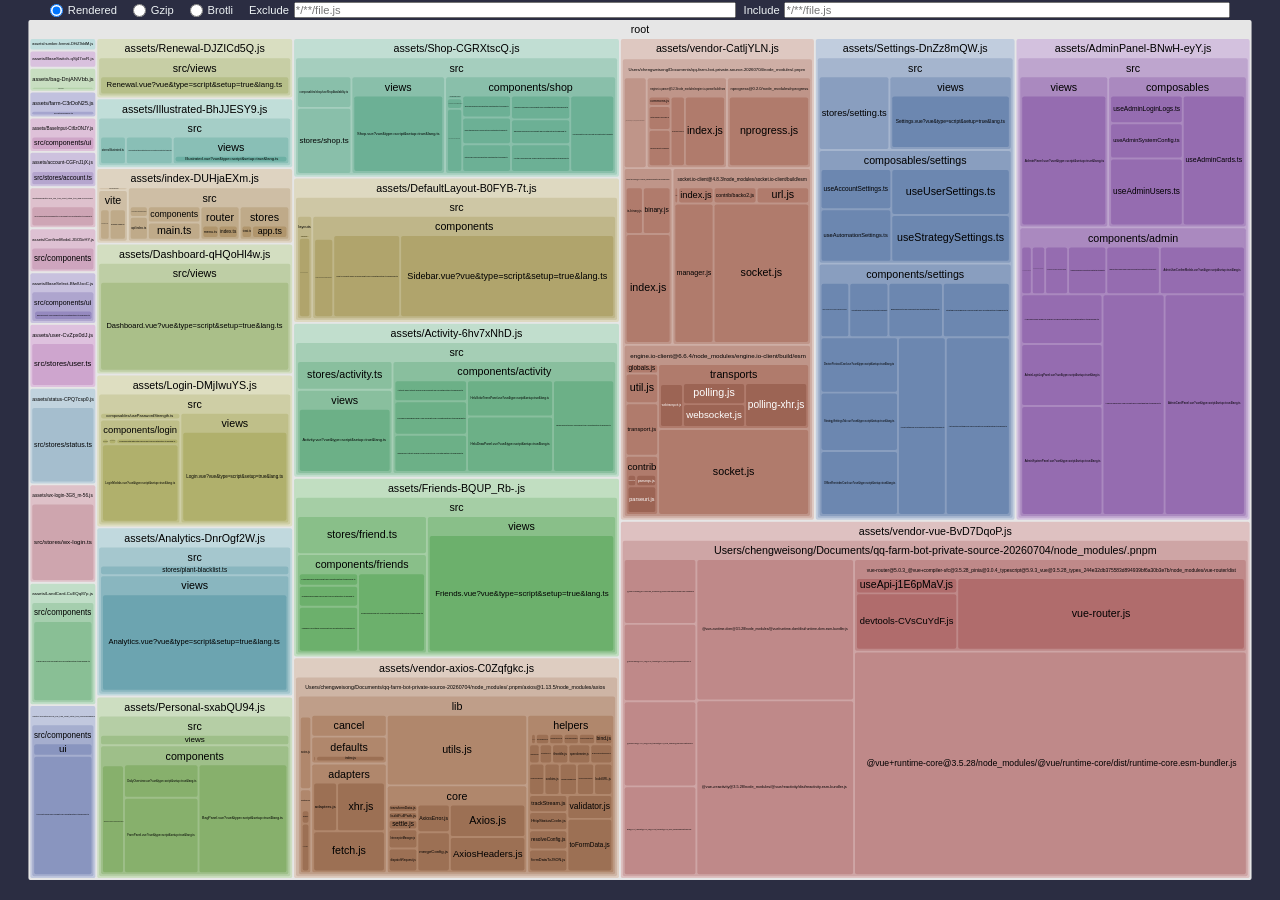
==== web/stats.html @ a4e3965a "Merge pull request #1 from cwser/codex/sync-local-updates [codex] add 2x2 planting and shop automati" ====
<!DOCTYPE html>
<html lang="en">
<head>
  <meta charset="UTF-8" />
  <meta name="viewport" content="width=device-width, initial-scale=1.0" />
  <meta http-equiv="X-UA-Compatible" content="ie=edge" />
  <title>Rollup Visualizer</title>
  <style>
:root {
  --font-family:
    -apple-system, BlinkMacSystemFont, "Segoe UI", Roboto, "Helvetica Neue", Arial, "Noto Sans",
    sans-serif, "Apple Color Emoji", "Segoe UI Emoji", "Segoe UI Symbol", "Noto Color Emoji";
  --background-color: #2b2d42;
  --text-color: #edf2f4;
}

html {
  box-sizing: border-box;
}

*,
*:before,
*:after {
  box-sizing: inherit;
}

html {
  background-color: var(--background-color);
  color: var(--text-color);
  font-family: var(--font-family);
}

body {
  padding: 0;
  margin: 0;
}

html,
body {
  height: 100%;
  width: 100%;
  overflow: hidden;
}

body {
  display: flex;
  flex-direction: column;
}

svg {
  vertical-align: middle;
  width: 100%;
  height: 100%;
  max-height: 100vh;
}

main {
  flex-grow: 1;
  height: 100vh;
  padding: 20px;
}

.tooltip {
  position: absolute;
  z-index: 1070;
  border: 2px solid;
  border-radius: 5px;
  padding: 5px;
  font-size: 0.875rem;
  background-color: var(--background-color);
  color: var(--text-color);
}

.tooltip-hidden {
  visibility: hidden;
  opacity: 0;
}

.sidebar {
  position: fixed;
  top: 0;
  left: 0;
  right: 0;
  display: flex;
  flex-direction: row;
  font-size: 0.7rem;
  align-items: center;
  margin: 0 50px;
  height: 20px;
}

.size-selectors {
  display: flex;
  flex-direction: row;
  align-items: center;
}

.size-selector {
  display: flex;
  flex-direction: row;
  align-items: center;
  justify-content: center;
  margin-right: 1rem;
}
.size-selector input {
  margin: 0 0.3rem 0 0;
}

.filters {
  flex: 1;
  display: flex;
  flex-direction: row;
  align-items: center;
}

.module-filters {
  display: flex;
  flex-grow: 1;
}

.module-filter {
  display: flex;
  flex-direction: row;
  align-items: center;
  justify-content: center;
  flex: 1;
}
.module-filter input {
  flex: 1;
  height: 1rem;
  padding: 0.01rem;
  font-size: 0.7rem;
  margin-left: 0.3rem;
}
.module-filter + .module-filter {
  margin-left: 0.5rem;
}

.node {
  cursor: pointer;
}
  </style>
</head>
<body>
  <main></main>
  <script>
  /*<!--*/
var drawChart = (function (exports) {
  'use strict';

  var n,l$1,u$2,i$1,r$1,o$1,e$1,f$2,c$1,s$1,a$1,h$1,p$1={},v$1=[],y$1=/acit|ex(?:s|g|n|p|$)|rph|grid|ows|mnc|ntw|ine[ch]|zoo|^ord|itera/i,d$1=Array.isArray;function w$1(n,l){for(var u in l)n[u]=l[u];return n}function g(n){n&&n.parentNode&&n.parentNode.removeChild(n);}function _$1(l,u,t){var i,r,o,e={};for(o in u)"key"==o?i=u[o]:"ref"==o?r=u[o]:e[o]=u[o];if(arguments.length>2&&(e.children=arguments.length>3?n.call(arguments,2):t),"function"==typeof l&&null!=l.defaultProps)for(o in l.defaultProps) void 0===e[o]&&(e[o]=l.defaultProps[o]);return m$1(l,e,i,r,null)}function m$1(n,t,i,r,o){var e={type:n,props:t,key:i,ref:r,__k:null,__:null,__b:0,__e:null,__c:null,constructor:void 0,__v:null==o?++u$2:o,__i:-1,__u:0};return null==o&&null!=l$1.vnode&&l$1.vnode(e),e}function k$1(n){return n.children}function x$1(n,l){this.props=n,this.context=l;}function S(n,l){if(null==l)return n.__?S(n.__,n.__i+1):null;for(var u;l<n.__k.length;l++)if(null!=(u=n.__k[l])&&null!=u.__e)return u.__e;return "function"==typeof n.type?S(n):null}function C$1(n){if(n.__P&&n.__d){var u=n.__v,t=u.__e,i=[],r=[],o=w$1({},u);o.__v=u.__v+1,l$1.vnode&&l$1.vnode(o),z$1(n.__P,o,u,n.__n,n.__P.namespaceURI,32&u.__u?[t]:null,i,null==t?S(u):t,!!(32&u.__u),r),o.__v=u.__v,o.__.__k[o.__i]=o,V(i,o,r),u.__e=u.__=null,o.__e!=t&&M(o);}}function M(n){if(null!=(n=n.__)&&null!=n.__c)return n.__e=n.__c.base=null,n.__k.some(function(l){if(null!=l&&null!=l.__e)return n.__e=n.__c.base=l.__e}),M(n)}function $(n){(!n.__d&&(n.__d=true)&&i$1.push(n)&&!I.__r++||r$1!=l$1.debounceRendering)&&((r$1=l$1.debounceRendering)||o$1)(I);}function I(){for(var n,l=1;i$1.length;)i$1.length>l&&i$1.sort(e$1),n=i$1.shift(),l=i$1.length,C$1(n);I.__r=0;}function P(n,l,u,t,i,r,o,e,f,c,s){var a,h,y,d,w,g,_,m=t&&t.__k||v$1,b=l.length;for(f=A$1(u,l,m,f,b),a=0;a<b;a++)null!=(y=u.__k[a])&&(h=-1!=y.__i&&m[y.__i]||p$1,y.__i=a,g=z$1(n,y,h,i,r,o,e,f,c,s),d=y.__e,y.ref&&h.ref!=y.ref&&(h.ref&&D$1(h.ref,null,y),s.push(y.ref,y.__c||d,y)),null==w&&null!=d&&(w=d),(_=!!(4&y.__u))||h.__k===y.__k?f=H(y,f,n,_):"function"==typeof y.type&&void 0!==g?f=g:d&&(f=d.nextSibling),y.__u&=-7);return u.__e=w,f}function A$1(n,l,u,t,i){var r,o,e,f,c,s=u.length,a=s,h=0;for(n.__k=new Array(i),r=0;r<i;r++)null!=(o=l[r])&&"boolean"!=typeof o&&"function"!=typeof o?("string"==typeof o||"number"==typeof o||"bigint"==typeof o||o.constructor==String?o=n.__k[r]=m$1(null,o,null,null,null):d$1(o)?o=n.__k[r]=m$1(k$1,{children:o},null,null,null):void 0===o.constructor&&o.__b>0?o=n.__k[r]=m$1(o.type,o.props,o.key,o.ref?o.ref:null,o.__v):n.__k[r]=o,f=r+h,o.__=n,o.__b=n.__b+1,e=null,-1!=(c=o.__i=T$1(o,u,f,a))&&(a--,(e=u[c])&&(e.__u|=2)),null==e||null==e.__v?(-1==c&&(i>s?h--:i<s&&h++),"function"!=typeof o.type&&(o.__u|=4)):c!=f&&(c==f-1?h--:c==f+1?h++:(c>f?h--:h++,o.__u|=4))):n.__k[r]=null;if(a)for(r=0;r<s;r++)null!=(e=u[r])&&0==(2&e.__u)&&(e.__e==t&&(t=S(e)),E(e,e));return t}function H(n,l,u,t){var i,r;if("function"==typeof n.type){for(i=n.__k,r=0;i&&r<i.length;r++)i[r]&&(i[r].__=n,l=H(i[r],l,u,t));return l}n.__e!=l&&(t&&(l&&n.type&&!l.parentNode&&(l=S(n)),u.insertBefore(n.__e,l||null)),l=n.__e);do{l=l&&l.nextSibling;}while(null!=l&&8==l.nodeType);return l}function T$1(n,l,u,t){var i,r,o,e=n.key,f=n.type,c=l[u],s=null!=c&&0==(2&c.__u);if(null===c&&null==e||s&&e==c.key&&f==c.type)return u;if(t>(s?1:0))for(i=u-1,r=u+1;i>=0||r<l.length;)if(null!=(c=l[o=i>=0?i--:r++])&&0==(2&c.__u)&&e==c.key&&f==c.type)return o;return  -1}function j$1(n,l,u){"-"==l[0]?n.setProperty(l,null==u?"":u):n[l]=null==u?"":"number"!=typeof u||y$1.test(l)?u:u+"px";}function F(n,l,u,t,i){var r,o;n:if("style"==l)if("string"==typeof u)n.style.cssText=u;else {if("string"==typeof t&&(n.style.cssText=t=""),t)for(l in t)u&&l in u||j$1(n.style,l,"");if(u)for(l in u)t&&u[l]==t[l]||j$1(n.style,l,u[l]);}else if("o"==l[0]&&"n"==l[1])r=l!=(l=l.replace(f$2,"$1")),o=l.toLowerCase(),l=o in n||"onFocusOut"==l||"onFocusIn"==l?o.slice(2):l.slice(2),n.l||(n.l={}),n.l[l+r]=u,u?t?u.u=t.u:(u.u=c$1,n.addEventListener(l,r?a$1:s$1,r)):n.removeEventListener(l,r?a$1:s$1,r);else {if("http://www.w3.org/2000/svg"==i)l=l.replace(/xlink(H|:h)/,"h").replace(/sName$/,"s");else if("width"!=l&&"height"!=l&&"href"!=l&&"list"!=l&&"form"!=l&&"tabIndex"!=l&&"download"!=l&&"rowSpan"!=l&&"colSpan"!=l&&"role"!=l&&"popover"!=l&&l in n)try{n[l]=null==u?"":u;break n}catch(n){}"function"==typeof u||(null==u||false===u&&"-"!=l[4]?n.removeAttribute(l):n.setAttribute(l,"popover"==l&&1==u?"":u));}}function O(n){return function(u){if(this.l){var t=this.l[u.type+n];if(null==u.t)u.t=c$1++;else if(u.t<t.u)return;return t(l$1.event?l$1.event(u):u)}}}function z$1(n,u,t,i,r,o,e,f,c,s){var a,h,p,y,_,m,b,S,C,M,$,I,A,H,L,T=u.type;if(void 0!==u.constructor)return null;128&t.__u&&(c=!!(32&t.__u),o=[f=u.__e=t.__e]),(a=l$1.__b)&&a(u);n:if("function"==typeof T)try{if(S=u.props,C="prototype"in T&&T.prototype.render,M=(a=T.contextType)&&i[a.__c],$=a?M?M.props.value:a.__:i,t.__c?b=(h=u.__c=t.__c).__=h.__E:(C?u.__c=h=new T(S,$):(u.__c=h=new x$1(S,$),h.constructor=T,h.render=G),M&&M.sub(h),h.state||(h.state={}),h.__n=i,p=h.__d=!0,h.__h=[],h._sb=[]),C&&null==h.__s&&(h.__s=h.state),C&&null!=T.getDerivedStateFromProps&&(h.__s==h.state&&(h.__s=w$1({},h.__s)),w$1(h.__s,T.getDerivedStateFromProps(S,h.__s))),y=h.props,_=h.state,h.__v=u,p)C&&null==T.getDerivedStateFromProps&&null!=h.componentWillMount&&h.componentWillMount(),C&&null!=h.componentDidMount&&h.__h.push(h.componentDidMount);else {if(C&&null==T.getDerivedStateFromProps&&S!==y&&null!=h.componentWillReceiveProps&&h.componentWillReceiveProps(S,$),u.__v==t.__v||!h.__e&&null!=h.shouldComponentUpdate&&!1===h.shouldComponentUpdate(S,h.__s,$)){u.__v!=t.__v&&(h.props=S,h.state=h.__s,h.__d=!1),u.__e=t.__e,u.__k=t.__k,u.__k.some(function(n){n&&(n.__=u);}),v$1.push.apply(h.__h,h._sb),h._sb=[],h.__h.length&&e.push(h);break n}null!=h.componentWillUpdate&&h.componentWillUpdate(S,h.__s,$),C&&null!=h.componentDidUpdate&&h.__h.push(function(){h.componentDidUpdate(y,_,m);});}if(h.context=$,h.props=S,h.__P=n,h.__e=!1,I=l$1.__r,A=0,C)h.state=h.__s,h.__d=!1,I&&I(u),a=h.render(h.props,h.state,h.context),v$1.push.apply(h.__h,h._sb),h._sb=[];else do{h.__d=!1,I&&I(u),a=h.render(h.props,h.state,h.context),h.state=h.__s;}while(h.__d&&++A<25);h.state=h.__s,null!=h.getChildContext&&(i=w$1(w$1({},i),h.getChildContext())),C&&!p&&null!=h.getSnapshotBeforeUpdate&&(m=h.getSnapshotBeforeUpdate(y,_)),H=null!=a&&a.type===k$1&&null==a.key?q$1(a.props.children):a,f=P(n,d$1(H)?H:[H],u,t,i,r,o,e,f,c,s),h.base=u.__e,u.__u&=-161,h.__h.length&&e.push(h),b&&(h.__E=h.__=null);}catch(n){if(u.__v=null,c||null!=o)if(n.then){for(u.__u|=c?160:128;f&&8==f.nodeType&&f.nextSibling;)f=f.nextSibling;o[o.indexOf(f)]=null,u.__e=f;}else {for(L=o.length;L--;)g(o[L]);N(u);}else u.__e=t.__e,u.__k=t.__k,n.then||N(u);l$1.__e(n,u,t);}else null==o&&u.__v==t.__v?(u.__k=t.__k,u.__e=t.__e):f=u.__e=B$1(t.__e,u,t,i,r,o,e,c,s);return (a=l$1.diffed)&&a(u),128&u.__u?void 0:f}function N(n){n&&(n.__c&&(n.__c.__e=true),n.__k&&n.__k.some(N));}function V(n,u,t){for(var i=0;i<t.length;i++)D$1(t[i],t[++i],t[++i]);l$1.__c&&l$1.__c(u,n),n.some(function(u){try{n=u.__h,u.__h=[],n.some(function(n){n.call(u);});}catch(n){l$1.__e(n,u.__v);}});}function q$1(n){return "object"!=typeof n||null==n||n.__b>0?n:d$1(n)?n.map(q$1):w$1({},n)}function B$1(u,t,i,r,o,e,f,c,s){var a,h,v,y,w,_,m,b=i.props||p$1,k=t.props,x=t.type;if("svg"==x?o="http://www.w3.org/2000/svg":"math"==x?o="http://www.w3.org/1998/Math/MathML":o||(o="http://www.w3.org/1999/xhtml"),null!=e)for(a=0;a<e.length;a++)if((w=e[a])&&"setAttribute"in w==!!x&&(x?w.localName==x:3==w.nodeType)){u=w,e[a]=null;break}if(null==u){if(null==x)return document.createTextNode(k);u=document.createElementNS(o,x,k.is&&k),c&&(l$1.__m&&l$1.__m(t,e),c=false),e=null;}if(null==x)b===k||c&&u.data==k||(u.data=k);else {if(e=e&&n.call(u.childNodes),!c&&null!=e)for(b={},a=0;a<u.attributes.length;a++)b[(w=u.attributes[a]).name]=w.value;for(a in b)w=b[a],"dangerouslySetInnerHTML"==a?v=w:"children"==a||a in k||"value"==a&&"defaultValue"in k||"checked"==a&&"defaultChecked"in k||F(u,a,null,w,o);for(a in k)w=k[a],"children"==a?y=w:"dangerouslySetInnerHTML"==a?h=w:"value"==a?_=w:"checked"==a?m=w:c&&"function"!=typeof w||b[a]===w||F(u,a,w,b[a],o);if(h)c||v&&(h.__html==v.__html||h.__html==u.innerHTML)||(u.innerHTML=h.__html),t.__k=[];else if(v&&(u.innerHTML=""),P("template"==t.type?u.content:u,d$1(y)?y:[y],t,i,r,"foreignObject"==x?"http://www.w3.org/1999/xhtml":o,e,f,e?e[0]:i.__k&&S(i,0),c,s),null!=e)for(a=e.length;a--;)g(e[a]);c||(a="value","progress"==x&&null==_?u.removeAttribute("value"):null!=_&&(_!==u[a]||"progress"==x&&!_||"option"==x&&_!=b[a])&&F(u,a,_,b[a],o),a="checked",null!=m&&m!=u[a]&&F(u,a,m,b[a],o));}return u}function D$1(n,u,t){try{if("function"==typeof n){var i="function"==typeof n.__u;i&&n.__u(),i&&null==u||(n.__u=n(u));}else n.current=u;}catch(n){l$1.__e(n,t);}}function E(n,u,t){var i,r;if(l$1.unmount&&l$1.unmount(n),(i=n.ref)&&(i.current&&i.current!=n.__e||D$1(i,null,u)),null!=(i=n.__c)){if(i.componentWillUnmount)try{i.componentWillUnmount();}catch(n){l$1.__e(n,u);}i.base=i.__P=null;}if(i=n.__k)for(r=0;r<i.length;r++)i[r]&&E(i[r],u,t||"function"!=typeof n.type);t||g(n.__e),n.__c=n.__=n.__e=void 0;}function G(n,l,u){return this.constructor(n,u)}function J(u,t,i){var r,o,e,f;t==document&&(t=document.documentElement),l$1.__&&l$1.__(u,t),o=(r="function"=="undefined")?null:t.__k,e=[],f=[],z$1(t,u=(t).__k=_$1(k$1,null,[u]),o||p$1,p$1,t.namespaceURI,o?null:t.firstChild?n.call(t.childNodes):null,e,o?o.__e:t.firstChild,r,f),V(e,u,f);}function R(n){function l(n){var u,t;return this.getChildContext||(u=new Set,(t={})[l.__c]=this,this.getChildContext=function(){return t},this.componentWillUnmount=function(){u=null;},this.shouldComponentUpdate=function(n){this.props.value!=n.value&&u.forEach(function(n){n.__e=true,$(n);});},this.sub=function(n){u.add(n);var l=n.componentWillUnmount;n.componentWillUnmount=function(){u&&u.delete(n),l&&l.call(n);};}),n.children}return l.__c="__cC"+h$1++,l.__=n,l.Provider=l.__l=(l.Consumer=function(n,l){return n.children(l)}).contextType=l,l}n=v$1.slice,l$1={__e:function(n,l,u,t){for(var i,r,o;l=l.__;)if((i=l.__c)&&!i.__)try{if((r=i.constructor)&&null!=r.getDerivedStateFromError&&(i.setState(r.getDerivedStateFromError(n)),o=i.__d),null!=i.componentDidCatch&&(i.componentDidCatch(n,t||{}),o=i.__d),o)return i.__E=i}catch(l){n=l;}throw n}},u$2=0,x$1.prototype.setState=function(n,l){var u;u=null!=this.__s&&this.__s!=this.state?this.__s:this.__s=w$1({},this.state),"function"==typeof n&&(n=n(w$1({},u),this.props)),n&&w$1(u,n),null!=n&&this.__v&&(l&&this._sb.push(l),$(this));},x$1.prototype.forceUpdate=function(n){this.__v&&(this.__e=true,n&&this.__h.push(n),$(this));},x$1.prototype.render=k$1,i$1=[],o$1="function"==typeof Promise?Promise.prototype.then.bind(Promise.resolve()):setTimeout,e$1=function(n,l){return n.__v.__b-l.__v.__b},I.__r=0,f$2=/(PointerCapture)$|Capture$/i,c$1=0,s$1=O(false),a$1=O(true),h$1=0;

  var f$1=0;function u$1(e,t,n,o,i,u){t||(t={});var a,c,p=t;if("ref"in p)for(c in p={},t)"ref"==c?a=t[c]:p[c]=t[c];var l={type:e,props:p,key:n,ref:a,__k:null,__:null,__b:0,__e:null,__c:null,constructor:void 0,__v:--f$1,__i:-1,__u:0,__source:i,__self:u};if("function"==typeof e&&(a=e.defaultProps))for(c in a) void 0===p[c]&&(p[c]=a[c]);return l$1.vnode&&l$1.vnode(l),l}

  function count$1(node) {
    var sum = 0,
        children = node.children,
        i = children && children.length;
    if (!i) sum = 1;
    else while (--i >= 0) sum += children[i].value;
    node.value = sum;
  }

  function node_count() {
    return this.eachAfter(count$1);
  }

  function node_each(callback, that) {
    let index = -1;
    for (const node of this) {
      callback.call(that, node, ++index, this);
    }
    return this;
  }

  function node_eachBefore(callback, that) {
    var node = this, nodes = [node], children, i, index = -1;
    while (node = nodes.pop()) {
      callback.call(that, node, ++index, this);
      if (children = node.children) {
        for (i = children.length - 1; i >= 0; --i) {
          nodes.push(children[i]);
        }
      }
    }
    return this;
  }

  function node_eachAfter(callback, that) {
    var node = this, nodes = [node], next = [], children, i, n, index = -1;
    while (node = nodes.pop()) {
      next.push(node);
      if (children = node.children) {
        for (i = 0, n = children.length; i < n; ++i) {
          nodes.push(children[i]);
        }
      }
    }
    while (node = next.pop()) {
      callback.call(that, node, ++index, this);
    }
    return this;
  }

  function node_find(callback, that) {
    let index = -1;
    for (const node of this) {
      if (callback.call(that, node, ++index, this)) {
        return node;
      }
    }
  }

  function node_sum(value) {
    return this.eachAfter(function(node) {
      var sum = +value(node.data) || 0,
          children = node.children,
          i = children && children.length;
      while (--i >= 0) sum += children[i].value;
      node.value = sum;
    });
  }

  function node_sort(compare) {
    return this.eachBefore(function(node) {
      if (node.children) {
        node.children.sort(compare);
      }
    });
  }

  function node_path(end) {
    var start = this,
        ancestor = leastCommonAncestor(start, end),
        nodes = [start];
    while (start !== ancestor) {
      start = start.parent;
      nodes.push(start);
    }
    var k = nodes.length;
    while (end !== ancestor) {
      nodes.splice(k, 0, end);
      end = end.parent;
    }
    return nodes;
  }

  function leastCommonAncestor(a, b) {
    if (a === b) return a;
    var aNodes = a.ancestors(),
        bNodes = b.ancestors(),
        c = null;
    a = aNodes.pop();
    b = bNodes.pop();
    while (a === b) {
      c = a;
      a = aNodes.pop();
      b = bNodes.pop();
    }
    return c;
  }

  function node_ancestors() {
    var node = this, nodes = [node];
    while (node = node.parent) {
      nodes.push(node);
    }
    return nodes;
  }

  function node_descendants() {
    return Array.from(this);
  }

  function node_leaves() {
    var leaves = [];
    this.eachBefore(function(node) {
      if (!node.children) {
        leaves.push(node);
      }
    });
    return leaves;
  }

  function node_links() {
    var root = this, links = [];
    root.each(function(node) {
      if (node !== root) { // Don’t include the root’s parent, if any.
        links.push({source: node.parent, target: node});
      }
    });
    return links;
  }

  function* node_iterator() {
    var node = this, current, next = [node], children, i, n;
    do {
      current = next.reverse(), next = [];
      while (node = current.pop()) {
        yield node;
        if (children = node.children) {
          for (i = 0, n = children.length; i < n; ++i) {
            next.push(children[i]);
          }
        }
      }
    } while (next.length);
  }

  function hierarchy(data, children) {
    if (data instanceof Map) {
      data = [undefined, data];
      if (children === undefined) children = mapChildren;
    } else if (children === undefined) {
      children = objectChildren;
    }

    var root = new Node$1(data),
        node,
        nodes = [root],
        child,
        childs,
        i,
        n;

    while (node = nodes.pop()) {
      if ((childs = children(node.data)) && (n = (childs = Array.from(childs)).length)) {
        node.children = childs;
        for (i = n - 1; i >= 0; --i) {
          nodes.push(child = childs[i] = new Node$1(childs[i]));
          child.parent = node;
          child.depth = node.depth + 1;
        }
      }
    }

    return root.eachBefore(computeHeight);
  }

  function node_copy() {
    return hierarchy(this).eachBefore(copyData);
  }

  function objectChildren(d) {
    return d.children;
  }

  function mapChildren(d) {
    return Array.isArray(d) ? d[1] : null;
  }

  function copyData(node) {
    if (node.data.value !== undefined) node.value = node.data.value;
    node.data = node.data.data;
  }

  function computeHeight(node) {
    var height = 0;
    do node.height = height;
    while ((node = node.parent) && (node.height < ++height));
  }

  function Node$1(data) {
    this.data = data;
    this.depth =
    this.height = 0;
    this.parent = null;
  }

  Node$1.prototype = hierarchy.prototype = {
    constructor: Node$1,
    count: node_count,
    each: node_each,
    eachAfter: node_eachAfter,
    eachBefore: node_eachBefore,
    find: node_find,
    sum: node_sum,
    sort: node_sort,
    path: node_path,
    ancestors: node_ancestors,
    descendants: node_descendants,
    leaves: node_leaves,
    links: node_links,
    copy: node_copy,
    [Symbol.iterator]: node_iterator
  };

  function required(f) {
    if (typeof f !== "function") throw new Error;
    return f;
  }

  function constantZero() {
    return 0;
  }

  function constant$1(x) {
    return function() {
      return x;
    };
  }

  function roundNode(node) {
    node.x0 = Math.round(node.x0);
    node.y0 = Math.round(node.y0);
    node.x1 = Math.round(node.x1);
    node.y1 = Math.round(node.y1);
  }

  function treemapDice(parent, x0, y0, x1, y1) {
    var nodes = parent.children,
        node,
        i = -1,
        n = nodes.length,
        k = parent.value && (x1 - x0) / parent.value;

    while (++i < n) {
      node = nodes[i], node.y0 = y0, node.y1 = y1;
      node.x0 = x0, node.x1 = x0 += node.value * k;
    }
  }

  function treemapSlice(parent, x0, y0, x1, y1) {
    var nodes = parent.children,
        node,
        i = -1,
        n = nodes.length,
        k = parent.value && (y1 - y0) / parent.value;

    while (++i < n) {
      node = nodes[i], node.x0 = x0, node.x1 = x1;
      node.y0 = y0, node.y1 = y0 += node.value * k;
    }
  }

  var phi = (1 + Math.sqrt(5)) / 2;

  function squarifyRatio(ratio, parent, x0, y0, x1, y1) {
    var rows = [],
        nodes = parent.children,
        row,
        nodeValue,
        i0 = 0,
        i1 = 0,
        n = nodes.length,
        dx, dy,
        value = parent.value,
        sumValue,
        minValue,
        maxValue,
        newRatio,
        minRatio,
        alpha,
        beta;

    while (i0 < n) {
      dx = x1 - x0, dy = y1 - y0;

      // Find the next non-empty node.
      do sumValue = nodes[i1++].value; while (!sumValue && i1 < n);
      minValue = maxValue = sumValue;
      alpha = Math.max(dy / dx, dx / dy) / (value * ratio);
      beta = sumValue * sumValue * alpha;
      minRatio = Math.max(maxValue / beta, beta / minValue);

      // Keep adding nodes while the aspect ratio maintains or improves.
      for (; i1 < n; ++i1) {
        sumValue += nodeValue = nodes[i1].value;
        if (nodeValue < minValue) minValue = nodeValue;
        if (nodeValue > maxValue) maxValue = nodeValue;
        beta = sumValue * sumValue * alpha;
        newRatio = Math.max(maxValue / beta, beta / minValue);
        if (newRatio > minRatio) { sumValue -= nodeValue; break; }
        minRatio = newRatio;
      }

      // Position and record the row orientation.
      rows.push(row = {value: sumValue, dice: dx < dy, children: nodes.slice(i0, i1)});
      if (row.dice) treemapDice(row, x0, y0, x1, value ? y0 += dy * sumValue / value : y1);
      else treemapSlice(row, x0, y0, value ? x0 += dx * sumValue / value : x1, y1);
      value -= sumValue, i0 = i1;
    }

    return rows;
  }

  var squarify = (function custom(ratio) {

    function squarify(parent, x0, y0, x1, y1) {
      squarifyRatio(ratio, parent, x0, y0, x1, y1);
    }

    squarify.ratio = function(x) {
      return custom((x = +x) > 1 ? x : 1);
    };

    return squarify;
  })(phi);

  function treemap() {
    var tile = squarify,
        round = false,
        dx = 1,
        dy = 1,
        paddingStack = [0],
        paddingInner = constantZero,
        paddingTop = constantZero,
        paddingRight = constantZero,
        paddingBottom = constantZero,
        paddingLeft = constantZero;

    function treemap(root) {
      root.x0 =
      root.y0 = 0;
      root.x1 = dx;
      root.y1 = dy;
      root.eachBefore(positionNode);
      paddingStack = [0];
      if (round) root.eachBefore(roundNode);
      return root;
    }

    function positionNode(node) {
      var p = paddingStack[node.depth],
          x0 = node.x0 + p,
          y0 = node.y0 + p,
          x1 = node.x1 - p,
          y1 = node.y1 - p;
      if (x1 < x0) x0 = x1 = (x0 + x1) / 2;
      if (y1 < y0) y0 = y1 = (y0 + y1) / 2;
      node.x0 = x0;
      node.y0 = y0;
      node.x1 = x1;
      node.y1 = y1;
      if (node.children) {
        p = paddingStack[node.depth + 1] = paddingInner(node) / 2;
        x0 += paddingLeft(node) - p;
        y0 += paddingTop(node) - p;
        x1 -= paddingRight(node) - p;
        y1 -= paddingBottom(node) - p;
        if (x1 < x0) x0 = x1 = (x0 + x1) / 2;
        if (y1 < y0) y0 = y1 = (y0 + y1) / 2;
        tile(node, x0, y0, x1, y1);
      }
    }

    treemap.round = function(x) {
      return arguments.length ? (round = !!x, treemap) : round;
    };

    treemap.size = function(x) {
      return arguments.length ? (dx = +x[0], dy = +x[1], treemap) : [dx, dy];
    };

    treemap.tile = function(x) {
      return arguments.length ? (tile = required(x), treemap) : tile;
    };

    treemap.padding = function(x) {
      return arguments.length ? treemap.paddingInner(x).paddingOuter(x) : treemap.paddingInner();
    };

    treemap.paddingInner = function(x) {
      return arguments.length ? (paddingInner = typeof x === "function" ? x : constant$1(+x), treemap) : paddingInner;
    };

    treemap.paddingOuter = function(x) {
      return arguments.length ? treemap.paddingTop(x).paddingRight(x).paddingBottom(x).paddingLeft(x) : treemap.paddingTop();
    };

    treemap.paddingTop = function(x) {
      return arguments.length ? (paddingTop = typeof x === "function" ? x : constant$1(+x), treemap) : paddingTop;
    };

    treemap.paddingRight = function(x) {
      return arguments.length ? (paddingRight = typeof x === "function" ? x : constant$1(+x), treemap) : paddingRight;
    };

    treemap.paddingBottom = function(x) {
      return arguments.length ? (paddingBottom = typeof x === "function" ? x : constant$1(+x), treemap) : paddingBottom;
    };

    treemap.paddingLeft = function(x) {
      return arguments.length ? (paddingLeft = typeof x === "function" ? x : constant$1(+x), treemap) : paddingLeft;
    };

    return treemap;
  }

  var treemapResquarify = (function custom(ratio) {

    function resquarify(parent, x0, y0, x1, y1) {
      if ((rows = parent._squarify) && (rows.ratio === ratio)) {
        var rows,
            row,
            nodes,
            i,
            j = -1,
            n,
            m = rows.length,
            value = parent.value;

        while (++j < m) {
          row = rows[j], nodes = row.children;
          for (i = row.value = 0, n = nodes.length; i < n; ++i) row.value += nodes[i].value;
          if (row.dice) treemapDice(row, x0, y0, x1, value ? y0 += (y1 - y0) * row.value / value : y1);
          else treemapSlice(row, x0, y0, value ? x0 += (x1 - x0) * row.value / value : x1, y1);
          value -= row.value;
        }
      } else {
        parent._squarify = rows = squarifyRatio(ratio, parent, x0, y0, x1, y1);
        rows.ratio = ratio;
      }
    }

    resquarify.ratio = function(x) {
      return custom((x = +x) > 1 ? x : 1);
    };

    return resquarify;
  })(phi);

  const isModuleTree = (mod) => "children" in mod;

  let count = 0;
  class Id {
      constructor(id) {
          this._id = id;
          const url = new URL(window.location.href);
          url.hash = id;
          this._href = url.toString();
      }
      get id() {
          return this._id;
      }
      get href() {
          return this._href;
      }
      toString() {
          return `url(${this.href})`;
      }
  }
  function generateUniqueId(name) {
      count += 1;
      const id = ["O", name, count].filter(Boolean).join("-");
      return new Id(id);
  }

  const LABELS = {
      renderedLength: "Rendered",
      gzipLength: "Gzip",
      brotliLength: "Brotli",
  };
  const getAvailableSizeOptions = (options) => {
      const availableSizeProperties = ["renderedLength"];
      if (options.gzip) {
          availableSizeProperties.push("gzipLength");
      }
      if (options.brotli) {
          availableSizeProperties.push("brotliLength");
      }
      return availableSizeProperties;
  };

  var t,r,u,i,o=0,f=[],c=l$1,e=c.__b,a=c.__r,v=c.diffed,l=c.__c,m=c.unmount,s=c.__;function p(n,t){c.__h&&c.__h(r,n,o||t),o=0;var u=r.__H||(r.__H={__:[],__h:[]});return n>=u.__.length&&u.__.push({}),u.__[n]}function d(n){return o=1,h(D,n)}function h(n,u,i){var o=p(t++,2);if(o.t=n,!o.__c&&(o.__=[D(void 0,u),function(n){var t=o.__N?o.__N[0]:o.__[0],r=o.t(t,n);t!==r&&(o.__N=[r,o.__[1]],o.__c.setState({}));}],o.__c=r,!r.__f)){var f=function(n,t,r){if(!o.__c.__H)return  true;var u=o.__c.__H.__.filter(function(n){return n.__c});if(u.every(function(n){return !n.__N}))return !c||c.call(this,n,t,r);var i=o.__c.props!==n;return u.some(function(n){if(n.__N){var t=n.__[0];n.__=n.__N,n.__N=void 0,t!==n.__[0]&&(i=true);}}),c&&c.call(this,n,t,r)||i};r.__f=true;var c=r.shouldComponentUpdate,e=r.componentWillUpdate;r.componentWillUpdate=function(n,t,r){if(this.__e){var u=c;c=void 0,f(n,t,r),c=u;}e&&e.call(this,n,t,r);},r.shouldComponentUpdate=f;}return o.__N||o.__}function y(n,u){var i=p(t++,3);!c.__s&&C(i.__H,u)&&(i.__=n,i.u=u,r.__H.__h.push(i));}function _(n,u){var i=p(t++,4);!c.__s&&C(i.__H,u)&&(i.__=n,i.u=u,r.__h.push(i));}function A(n){return o=5,T(function(){return {current:n}},[])}function T(n,r){var u=p(t++,7);return C(u.__H,r)&&(u.__=n(),u.__H=r,u.__h=n),u.__}function q(n,t){return o=8,T(function(){return n},t)}function x(n){var u=r.context[n.__c],i=p(t++,9);return i.c=n,u?(null==i.__&&(i.__=true,u.sub(r)),u.props.value):n.__}function j(){for(var n;n=f.shift();){var t=n.__H;if(n.__P&&t)try{t.__h.some(z),t.__h.some(B),t.__h=[];}catch(r){t.__h=[],c.__e(r,n.__v);}}}c.__b=function(n){r=null,e&&e(n);},c.__=function(n,t){n&&t.__k&&t.__k.__m&&(n.__m=t.__k.__m),s&&s(n,t);},c.__r=function(n){a&&a(n),t=0;var i=(r=n.__c).__H;i&&(u===r?(i.__h=[],r.__h=[],i.__.some(function(n){n.__N&&(n.__=n.__N),n.u=n.__N=void 0;})):(i.__h.some(z),i.__h.some(B),i.__h=[],t=0)),u=r;},c.diffed=function(n){v&&v(n);var t=n.__c;t&&t.__H&&(t.__H.__h.length&&(1!==f.push(t)&&i===c.requestAnimationFrame||((i=c.requestAnimationFrame)||w)(j)),t.__H.__.some(function(n){n.u&&(n.__H=n.u),n.u=void 0;})),u=r=null;},c.__c=function(n,t){t.some(function(n){try{n.__h.some(z),n.__h=n.__h.filter(function(n){return !n.__||B(n)});}catch(r){t.some(function(n){n.__h&&(n.__h=[]);}),t=[],c.__e(r,n.__v);}}),l&&l(n,t);},c.unmount=function(n){m&&m(n);var t,r=n.__c;r&&r.__H&&(r.__H.__.some(function(n){try{z(n);}catch(n){t=n;}}),r.__H=void 0,t&&c.__e(t,r.__v));};var k="function"==typeof requestAnimationFrame;function w(n){var t,r=function(){clearTimeout(u),k&&cancelAnimationFrame(t),setTimeout(n);},u=setTimeout(r,35);k&&(t=requestAnimationFrame(r));}function z(n){var t=r,u=n.__c;"function"==typeof u&&(n.__c=void 0,u()),r=t;}function B(n){var t=r;n.__c=n.__(),r=t;}function C(n,t){return !n||n.length!==t.length||t.some(function(t,r){return t!==n[r]})}function D(n,t){return "function"==typeof t?t(n):t}

  const PLACEHOLDER = "*/**/file.js";
  const SideBar = ({ availableSizeProperties, sizeProperty, setSizeProperty, onExcludeChange, onIncludeChange, }) => {
      const [includeValue, setIncludeValue] = d("");
      const [excludeValue, setExcludeValue] = d("");
      const handleSizePropertyChange = (sizeProp) => () => {
          if (sizeProp !== sizeProperty) {
              setSizeProperty(sizeProp);
          }
      };
      const handleIncludeChange = (event) => {
          const value = event.currentTarget.value;
          setIncludeValue(value);
          onIncludeChange(value);
      };
      const handleExcludeChange = (event) => {
          const value = event.currentTarget.value;
          setExcludeValue(value);
          onExcludeChange(value);
      };
      return (u$1("aside", { className: "sidebar", children: [u$1("div", { className: "size-selectors", children: availableSizeProperties.length > 1 &&
                      availableSizeProperties.map((sizeProp) => {
                          const id = `selector-${sizeProp}`;
                          return (u$1("div", { className: "size-selector", children: [u$1("input", { type: "radio", id: id, checked: sizeProp === sizeProperty, onChange: handleSizePropertyChange(sizeProp) }), u$1("label", { htmlFor: id, children: LABELS[sizeProp] })] }, sizeProp));
                      }) }), u$1("div", { className: "module-filters", children: [u$1("div", { className: "module-filter", children: [u$1("label", { htmlFor: "module-filter-exclude", children: "Exclude" }), u$1("input", { type: "text", id: "module-filter-exclude", value: excludeValue, onInput: handleExcludeChange, placeholder: PLACEHOLDER })] }), u$1("div", { className: "module-filter", children: [u$1("label", { htmlFor: "module-filter-include", children: "Include" }), u$1("input", { type: "text", id: "module-filter-include", value: includeValue, onInput: handleIncludeChange, placeholder: PLACEHOLDER })] })] })] }));
  };

  function getDefaultExportFromCjs (x) {
  	return x && x.__esModule && Object.prototype.hasOwnProperty.call(x, 'default') ? x['default'] : x;
  }

  var utils = {};

  var constants$1;
  var hasRequiredConstants;

  function requireConstants () {
  	if (hasRequiredConstants) return constants$1;
  	hasRequiredConstants = 1;

  	const WIN_SLASH = '\\\\/';
  	const WIN_NO_SLASH = `[^${WIN_SLASH}]`;

  	/**
  	 * Posix glob regex
  	 */

  	const DOT_LITERAL = '\\.';
  	const PLUS_LITERAL = '\\+';
  	const QMARK_LITERAL = '\\?';
  	const SLASH_LITERAL = '\\/';
  	const ONE_CHAR = '(?=.)';
  	const QMARK = '[^/]';
  	const END_ANCHOR = `(?:${SLASH_LITERAL}|$)`;
  	const START_ANCHOR = `(?:^|${SLASH_LITERAL})`;
  	const DOTS_SLASH = `${DOT_LITERAL}{1,2}${END_ANCHOR}`;
  	const NO_DOT = `(?!${DOT_LITERAL})`;
  	const NO_DOTS = `(?!${START_ANCHOR}${DOTS_SLASH})`;
  	const NO_DOT_SLASH = `(?!${DOT_LITERAL}{0,1}${END_ANCHOR})`;
  	const NO_DOTS_SLASH = `(?!${DOTS_SLASH})`;
  	const QMARK_NO_DOT = `[^.${SLASH_LITERAL}]`;
  	const STAR = `${QMARK}*?`;
  	const SEP = '/';

  	const POSIX_CHARS = {
  	  DOT_LITERAL,
  	  PLUS_LITERAL,
  	  QMARK_LITERAL,
  	  SLASH_LITERAL,
  	  ONE_CHAR,
  	  QMARK,
  	  END_ANCHOR,
  	  DOTS_SLASH,
  	  NO_DOT,
  	  NO_DOTS,
  	  NO_DOT_SLASH,
  	  NO_DOTS_SLASH,
  	  QMARK_NO_DOT,
  	  STAR,
  	  START_ANCHOR,
  	  SEP
  	};

  	/**
  	 * Windows glob regex
  	 */

  	const WINDOWS_CHARS = {
  	  ...POSIX_CHARS,

  	  SLASH_LITERAL: `[${WIN_SLASH}]`,
  	  QMARK: WIN_NO_SLASH,
  	  STAR: `${WIN_NO_SLASH}*?`,
  	  DOTS_SLASH: `${DOT_LITERAL}{1,2}(?:[${WIN_SLASH}]|$)`,
  	  NO_DOT: `(?!${DOT_LITERAL})`,
  	  NO_DOTS: `(?!(?:^|[${WIN_SLASH}])${DOT_LITERAL}{1,2}(?:[${WIN_SLASH}]|$))`,
  	  NO_DOT_SLASH: `(?!${DOT_LITERAL}{0,1}(?:[${WIN_SLASH}]|$))`,
  	  NO_DOTS_SLASH: `(?!${DOT_LITERAL}{1,2}(?:[${WIN_SLASH}]|$))`,
  	  QMARK_NO_DOT: `[^.${WIN_SLASH}]`,
  	  START_ANCHOR: `(?:^|[${WIN_SLASH}])`,
  	  END_ANCHOR: `(?:[${WIN_SLASH}]|$)`,
  	  SEP: '\\'
  	};

  	/**
  	 * POSIX Bracket Regex
  	 */

  	const POSIX_REGEX_SOURCE = {
  	  alnum: 'a-zA-Z0-9',
  	  alpha: 'a-zA-Z',
  	  ascii: '\\x00-\\x7F',
  	  blank: ' \\t',
  	  cntrl: '\\x00-\\x1F\\x7F',
  	  digit: '0-9',
  	  graph: '\\x21-\\x7E',
  	  lower: 'a-z',
  	  print: '\\x20-\\x7E ',
  	  punct: '\\-!"#$%&\'()\\*+,./:;<=>?@[\\]^_`{|}~',
  	  space: ' \\t\\r\\n\\v\\f',
  	  upper: 'A-Z',
  	  word: 'A-Za-z0-9_',
  	  xdigit: 'A-Fa-f0-9'
  	};

  	constants$1 = {
  	  MAX_LENGTH: 1024 * 64,
  	  POSIX_REGEX_SOURCE,

  	  // regular expressions
  	  REGEX_BACKSLASH: /\\(?![*+?^${}(|)[\]])/g,
  	  REGEX_NON_SPECIAL_CHARS: /^[^@![\].,$*+?^{}()|\\/]+/,
  	  REGEX_SPECIAL_CHARS: /[-*+?.^${}(|)[\]]/,
  	  REGEX_SPECIAL_CHARS_BACKREF: /(\\?)((\W)(\3*))/g,
  	  REGEX_SPECIAL_CHARS_GLOBAL: /([-*+?.^${}(|)[\]])/g,
  	  REGEX_REMOVE_BACKSLASH: /(?:\[.*?[^\\]\]|\\(?=.))/g,

  	  // Replace globs with equivalent patterns to reduce parsing time.
  	  REPLACEMENTS: {
  	    __proto__: null,
  	    '***': '*',
  	    '**/**': '**',
  	    '**/**/**': '**'
  	  },

  	  // Digits
  	  CHAR_0: 48, /* 0 */
  	  CHAR_9: 57, /* 9 */

  	  // Alphabet chars.
  	  CHAR_UPPERCASE_A: 65, /* A */
  	  CHAR_LOWERCASE_A: 97, /* a */
  	  CHAR_UPPERCASE_Z: 90, /* Z */
  	  CHAR_LOWERCASE_Z: 122, /* z */

  	  CHAR_LEFT_PARENTHESES: 40, /* ( */
  	  CHAR_RIGHT_PARENTHESES: 41, /* ) */

  	  CHAR_ASTERISK: 42, /* * */

  	  // Non-alphabetic chars.
  	  CHAR_AMPERSAND: 38, /* & */
  	  CHAR_AT: 64, /* @ */
  	  CHAR_BACKWARD_SLASH: 92, /* \ */
  	  CHAR_CARRIAGE_RETURN: 13, /* \r */
  	  CHAR_CIRCUMFLEX_ACCENT: 94, /* ^ */
  	  CHAR_COLON: 58, /* : */
  	  CHAR_COMMA: 44, /* , */
  	  CHAR_DOT: 46, /* . */
  	  CHAR_DOUBLE_QUOTE: 34, /* " */
  	  CHAR_EQUAL: 61, /* = */
  	  CHAR_EXCLAMATION_MARK: 33, /* ! */
  	  CHAR_FORM_FEED: 12, /* \f */
  	  CHAR_FORWARD_SLASH: 47, /* / */
  	  CHAR_GRAVE_ACCENT: 96, /* ` */
  	  CHAR_HASH: 35, /* # */
  	  CHAR_HYPHEN_MINUS: 45, /* - */
  	  CHAR_LEFT_ANGLE_BRACKET: 60, /* < */
  	  CHAR_LEFT_CURLY_BRACE: 123, /* { */
  	  CHAR_LEFT_SQUARE_BRACKET: 91, /* [ */
  	  CHAR_LINE_FEED: 10, /* \n */
  	  CHAR_NO_BREAK_SPACE: 160, /* \u00A0 */
  	  CHAR_PERCENT: 37, /* % */
  	  CHAR_PLUS: 43, /* + */
  	  CHAR_QUESTION_MARK: 63, /* ? */
  	  CHAR_RIGHT_ANGLE_BRACKET: 62, /* > */
  	  CHAR_RIGHT_CURLY_BRACE: 125, /* } */
  	  CHAR_RIGHT_SQUARE_BRACKET: 93, /* ] */
  	  CHAR_SEMICOLON: 59, /* ; */
  	  CHAR_SINGLE_QUOTE: 39, /* ' */
  	  CHAR_SPACE: 32, /*   */
  	  CHAR_TAB: 9, /* \t */
  	  CHAR_UNDERSCORE: 95, /* _ */
  	  CHAR_VERTICAL_LINE: 124, /* | */
  	  CHAR_ZERO_WIDTH_NOBREAK_SPACE: 65279, /* \uFEFF */

  	  /**
  	   * Create EXTGLOB_CHARS
  	   */

  	  extglobChars(chars) {
  	    return {
  	      '!': { type: 'negate', open: '(?:(?!(?:', close: `))${chars.STAR})` },
  	      '?': { type: 'qmark', open: '(?:', close: ')?' },
  	      '+': { type: 'plus', open: '(?:', close: ')+' },
  	      '*': { type: 'star', open: '(?:', close: ')*' },
  	      '@': { type: 'at', open: '(?:', close: ')' }
  	    };
  	  },

  	  /**
  	   * Create GLOB_CHARS
  	   */

  	  globChars(win32) {
  	    return win32 === true ? WINDOWS_CHARS : POSIX_CHARS;
  	  }
  	};
  	return constants$1;
  }

  /*global navigator*/

  var hasRequiredUtils;

  function requireUtils () {
  	if (hasRequiredUtils) return utils;
  	hasRequiredUtils = 1;
  	(function (exports$1) {

  		const {
  		  REGEX_BACKSLASH,
  		  REGEX_REMOVE_BACKSLASH,
  		  REGEX_SPECIAL_CHARS,
  		  REGEX_SPECIAL_CHARS_GLOBAL
  		} = /*@__PURE__*/ requireConstants();

  		exports$1.isObject = val => val !== null && typeof val === 'object' && !Array.isArray(val);
  		exports$1.hasRegexChars = str => REGEX_SPECIAL_CHARS.test(str);
  		exports$1.isRegexChar = str => str.length === 1 && exports$1.hasRegexChars(str);
  		exports$1.escapeRegex = str => str.replace(REGEX_SPECIAL_CHARS_GLOBAL, '\\$1');
  		exports$1.toPosixSlashes = str => str.replace(REGEX_BACKSLASH, '/');

  		exports$1.isWindows = () => {
  		  if (typeof navigator !== 'undefined' && navigator.platform) {
  		    const platform = navigator.platform.toLowerCase();
  		    return platform === 'win32' || platform === 'windows';
  		  }

  		  if (typeof process !== 'undefined' && process.platform) {
  		    return process.platform === 'win32';
  		  }

  		  return false;
  		};

  		exports$1.removeBackslashes = str => {
  		  return str.replace(REGEX_REMOVE_BACKSLASH, match => {
  		    return match === '\\' ? '' : match;
  		  });
  		};

  		exports$1.escapeLast = (input, char, lastIdx) => {
  		  const idx = input.lastIndexOf(char, lastIdx);
  		  if (idx === -1) return input;
  		  if (input[idx - 1] === '\\') return exports$1.escapeLast(input, char, idx - 1);
  		  return `${input.slice(0, idx)}\\${input.slice(idx)}`;
  		};

  		exports$1.removePrefix = (input, state = {}) => {
  		  let output = input;
  		  if (output.startsWith('./')) {
  		    output = output.slice(2);
  		    state.prefix = './';
  		  }
  		  return output;
  		};

  		exports$1.wrapOutput = (input, state = {}, options = {}) => {
  		  const prepend = options.contains ? '' : '^';
  		  const append = options.contains ? '' : '$';

  		  let output = `${prepend}(?:${input})${append}`;
  		  if (state.negated === true) {
  		    output = `(?:^(?!${output}).*$)`;
  		  }
  		  return output;
  		};

  		exports$1.basename = (path, { windows } = {}) => {
  		  const segs = path.split(windows ? /[\\/]/ : '/');
  		  const last = segs[segs.length - 1];

  		  if (last === '') {
  		    return segs[segs.length - 2];
  		  }

  		  return last;
  		}; 
  	} (utils));
  	return utils;
  }

  var scan_1;
  var hasRequiredScan;

  function requireScan () {
  	if (hasRequiredScan) return scan_1;
  	hasRequiredScan = 1;

  	const utils = /*@__PURE__*/ requireUtils();
  	const {
  	  CHAR_ASTERISK,             /* * */
  	  CHAR_AT,                   /* @ */
  	  CHAR_BACKWARD_SLASH,       /* \ */
  	  CHAR_COMMA,                /* , */
  	  CHAR_DOT,                  /* . */
  	  CHAR_EXCLAMATION_MARK,     /* ! */
  	  CHAR_FORWARD_SLASH,        /* / */
  	  CHAR_LEFT_CURLY_BRACE,     /* { */
  	  CHAR_LEFT_PARENTHESES,     /* ( */
  	  CHAR_LEFT_SQUARE_BRACKET,  /* [ */
  	  CHAR_PLUS,                 /* + */
  	  CHAR_QUESTION_MARK,        /* ? */
  	  CHAR_RIGHT_CURLY_BRACE,    /* } */
  	  CHAR_RIGHT_PARENTHESES,    /* ) */
  	  CHAR_RIGHT_SQUARE_BRACKET  /* ] */
  	} = /*@__PURE__*/ requireConstants();

  	const isPathSeparator = code => {
  	  return code === CHAR_FORWARD_SLASH || code === CHAR_BACKWARD_SLASH;
  	};

  	const depth = token => {
  	  if (token.isPrefix !== true) {
  	    token.depth = token.isGlobstar ? Infinity : 1;
  	  }
  	};

  	/**
  	 * Quickly scans a glob pattern and returns an object with a handful of
  	 * useful properties, like `isGlob`, `path` (the leading non-glob, if it exists),
  	 * `glob` (the actual pattern), `negated` (true if the path starts with `!` but not
  	 * with `!(`) and `negatedExtglob` (true if the path starts with `!(`).
  	 *
  	 * ```js
  	 * const pm = require('picomatch');
  	 * console.log(pm.scan('foo/bar/*.js'));
  	 * { isGlob: true, input: 'foo/bar/*.js', base: 'foo/bar', glob: '*.js' }
  	 * ```
  	 * @param {String} `str`
  	 * @param {Object} `options`
  	 * @return {Object} Returns an object with tokens and regex source string.
  	 * @api public
  	 */

  	const scan = (input, options) => {
  	  const opts = options || {};

  	  const length = input.length - 1;
  	  const scanToEnd = opts.parts === true || opts.scanToEnd === true;
  	  const slashes = [];
  	  const tokens = [];
  	  const parts = [];

  	  let str = input;
  	  let index = -1;
  	  let start = 0;
  	  let lastIndex = 0;
  	  let isBrace = false;
  	  let isBracket = false;
  	  let isGlob = false;
  	  let isExtglob = false;
  	  let isGlobstar = false;
  	  let braceEscaped = false;
  	  let backslashes = false;
  	  let negated = false;
  	  let negatedExtglob = false;
  	  let finished = false;
  	  let braces = 0;
  	  let prev;
  	  let code;
  	  let token = { value: '', depth: 0, isGlob: false };

  	  const eos = () => index >= length;
  	  const peek = () => str.charCodeAt(index + 1);
  	  const advance = () => {
  	    prev = code;
  	    return str.charCodeAt(++index);
  	  };

  	  while (index < length) {
  	    code = advance();
  	    let next;

  	    if (code === CHAR_BACKWARD_SLASH) {
  	      backslashes = token.backslashes = true;
  	      code = advance();

  	      if (code === CHAR_LEFT_CURLY_BRACE) {
  	        braceEscaped = true;
  	      }
  	      continue;
  	    }

  	    if (braceEscaped === true || code === CHAR_LEFT_CURLY_BRACE) {
  	      braces++;

  	      while (eos() !== true && (code = advance())) {
  	        if (code === CHAR_BACKWARD_SLASH) {
  	          backslashes = token.backslashes = true;
  	          advance();
  	          continue;
  	        }

  	        if (code === CHAR_LEFT_CURLY_BRACE) {
  	          braces++;
  	          continue;
  	        }

  	        if (braceEscaped !== true && code === CHAR_DOT && (code = advance()) === CHAR_DOT) {
  	          isBrace = token.isBrace = true;
  	          isGlob = token.isGlob = true;
  	          finished = true;

  	          if (scanToEnd === true) {
  	            continue;
  	          }

  	          break;
  	        }

  	        if (braceEscaped !== true && code === CHAR_COMMA) {
  	          isBrace = token.isBrace = true;
  	          isGlob = token.isGlob = true;
  	          finished = true;

  	          if (scanToEnd === true) {
  	            continue;
  	          }

  	          break;
  	        }

  	        if (code === CHAR_RIGHT_CURLY_BRACE) {
  	          braces--;

  	          if (braces === 0) {
  	            braceEscaped = false;
  	            isBrace = token.isBrace = true;
  	            finished = true;
  	            break;
  	          }
  	        }
  	      }

  	      if (scanToEnd === true) {
  	        continue;
  	      }

  	      break;
  	    }

  	    if (code === CHAR_FORWARD_SLASH) {
  	      slashes.push(index);
  	      tokens.push(token);
  	      token = { value: '', depth: 0, isGlob: false };

  	      if (finished === true) continue;
  	      if (prev === CHAR_DOT && index === (start + 1)) {
  	        start += 2;
  	        continue;
  	      }

  	      lastIndex = index + 1;
  	      continue;
  	    }

  	    if (opts.noext !== true) {
  	      const isExtglobChar = code === CHAR_PLUS
  	        || code === CHAR_AT
  	        || code === CHAR_ASTERISK
  	        || code === CHAR_QUESTION_MARK
  	        || code === CHAR_EXCLAMATION_MARK;

  	      if (isExtglobChar === true && peek() === CHAR_LEFT_PARENTHESES) {
  	        isGlob = token.isGlob = true;
  	        isExtglob = token.isExtglob = true;
  	        finished = true;
  	        if (code === CHAR_EXCLAMATION_MARK && index === start) {
  	          negatedExtglob = true;
  	        }

  	        if (scanToEnd === true) {
  	          while (eos() !== true && (code = advance())) {
  	            if (code === CHAR_BACKWARD_SLASH) {
  	              backslashes = token.backslashes = true;
  	              code = advance();
  	              continue;
  	            }

  	            if (code === CHAR_RIGHT_PARENTHESES) {
  	              isGlob = token.isGlob = true;
  	              finished = true;
  	              break;
  	            }
  	          }
  	          continue;
  	        }
  	        break;
  	      }
  	    }

  	    if (code === CHAR_ASTERISK) {
  	      if (prev === CHAR_ASTERISK) isGlobstar = token.isGlobstar = true;
  	      isGlob = token.isGlob = true;
  	      finished = true;

  	      if (scanToEnd === true) {
  	        continue;
  	      }
  	      break;
  	    }

  	    if (code === CHAR_QUESTION_MARK) {
  	      isGlob = token.isGlob = true;
  	      finished = true;

  	      if (scanToEnd === true) {
  	        continue;
  	      }
  	      break;
  	    }

  	    if (code === CHAR_LEFT_SQUARE_BRACKET) {
  	      while (eos() !== true && (next = advance())) {
  	        if (next === CHAR_BACKWARD_SLASH) {
  	          backslashes = token.backslashes = true;
  	          advance();
  	          continue;
  	        }

  	        if (next === CHAR_RIGHT_SQUARE_BRACKET) {
  	          isBracket = token.isBracket = true;
  	          isGlob = token.isGlob = true;
  	          finished = true;
  	          break;
  	        }
  	      }

  	      if (scanToEnd === true) {
  	        continue;
  	      }

  	      break;
  	    }

  	    if (opts.nonegate !== true && code === CHAR_EXCLAMATION_MARK && index === start) {
  	      negated = token.negated = true;
  	      start++;
  	      continue;
  	    }

  	    if (opts.noparen !== true && code === CHAR_LEFT_PARENTHESES) {
  	      isGlob = token.isGlob = true;

  	      if (scanToEnd === true) {
  	        while (eos() !== true && (code = advance())) {
  	          if (code === CHAR_LEFT_PARENTHESES) {
  	            backslashes = token.backslashes = true;
  	            code = advance();
  	            continue;
  	          }

  	          if (code === CHAR_RIGHT_PARENTHESES) {
  	            finished = true;
  	            break;
  	          }
  	        }
  	        continue;
  	      }
  	      break;
  	    }

  	    if (isGlob === true) {
  	      finished = true;

  	      if (scanToEnd === true) {
  	        continue;
  	      }

  	      break;
  	    }
  	  }

  	  if (opts.noext === true) {
  	    isExtglob = false;
  	    isGlob = false;
  	  }

  	  let base = str;
  	  let prefix = '';
  	  let glob = '';

  	  if (start > 0) {
  	    prefix = str.slice(0, start);
  	    str = str.slice(start);
  	    lastIndex -= start;
  	  }

  	  if (base && isGlob === true && lastIndex > 0) {
  	    base = str.slice(0, lastIndex);
  	    glob = str.slice(lastIndex);
  	  } else if (isGlob === true) {
  	    base = '';
  	    glob = str;
  	  } else {
  	    base = str;
  	  }

  	  if (base && base !== '' && base !== '/' && base !== str) {
  	    if (isPathSeparator(base.charCodeAt(base.length - 1))) {
  	      base = base.slice(0, -1);
  	    }
  	  }

  	  if (opts.unescape === true) {
  	    if (glob) glob = utils.removeBackslashes(glob);

  	    if (base && backslashes === true) {
  	      base = utils.removeBackslashes(base);
  	    }
  	  }

  	  const state = {
  	    prefix,
  	    input,
  	    start,
  	    base,
  	    glob,
  	    isBrace,
  	    isBracket,
  	    isGlob,
  	    isExtglob,
  	    isGlobstar,
  	    negated,
  	    negatedExtglob
  	  };

  	  if (opts.tokens === true) {
  	    state.maxDepth = 0;
  	    if (!isPathSeparator(code)) {
  	      tokens.push(token);
  	    }
  	    state.tokens = tokens;
  	  }

  	  if (opts.parts === true || opts.tokens === true) {
  	    let prevIndex;

  	    for (let idx = 0; idx < slashes.length; idx++) {
  	      const n = prevIndex ? prevIndex + 1 : start;
  	      const i = slashes[idx];
  	      const value = input.slice(n, i);
  	      if (opts.tokens) {
  	        if (idx === 0 && start !== 0) {
  	          tokens[idx].isPrefix = true;
  	          tokens[idx].value = prefix;
  	        } else {
  	          tokens[idx].value = value;
  	        }
  	        depth(tokens[idx]);
  	        state.maxDepth += tokens[idx].depth;
  	      }
  	      if (idx !== 0 || value !== '') {
  	        parts.push(value);
  	      }
  	      prevIndex = i;
  	    }

  	    if (prevIndex && prevIndex + 1 < input.length) {
  	      const value = input.slice(prevIndex + 1);
  	      parts.push(value);

  	      if (opts.tokens) {
  	        tokens[tokens.length - 1].value = value;
  	        depth(tokens[tokens.length - 1]);
  	        state.maxDepth += tokens[tokens.length - 1].depth;
  	      }
  	    }

  	    state.slashes = slashes;
  	    state.parts = parts;
  	  }

  	  return state;
  	};

  	scan_1 = scan;
  	return scan_1;
  }

  var parse_1;
  var hasRequiredParse;

  function requireParse () {
  	if (hasRequiredParse) return parse_1;
  	hasRequiredParse = 1;

  	const constants = /*@__PURE__*/ requireConstants();
  	const utils = /*@__PURE__*/ requireUtils();

  	/**
  	 * Constants
  	 */

  	const {
  	  MAX_LENGTH,
  	  POSIX_REGEX_SOURCE,
  	  REGEX_NON_SPECIAL_CHARS,
  	  REGEX_SPECIAL_CHARS_BACKREF,
  	  REPLACEMENTS
  	} = constants;

  	/**
  	 * Helpers
  	 */

  	const expandRange = (args, options) => {
  	  if (typeof options.expandRange === 'function') {
  	    return options.expandRange(...args, options);
  	  }

  	  args.sort();
  	  const value = `[${args.join('-')}]`;

  	  try {
  	    /* eslint-disable-next-line no-new */
  	    new RegExp(value);
  	  } catch (ex) {
  	    return args.map(v => utils.escapeRegex(v)).join('..');
  	  }

  	  return value;
  	};

  	/**
  	 * Create the message for a syntax error
  	 */

  	const syntaxError = (type, char) => {
  	  return `Missing ${type}: "${char}" - use "\\\\${char}" to match literal characters`;
  	};

  	/**
  	 * Parse the given input string.
  	 * @param {String} input
  	 * @param {Object} options
  	 * @return {Object}
  	 */

  	const parse = (input, options) => {
  	  if (typeof input !== 'string') {
  	    throw new TypeError('Expected a string');
  	  }

  	  input = REPLACEMENTS[input] || input;

  	  const opts = { ...options };
  	  const max = typeof opts.maxLength === 'number' ? Math.min(MAX_LENGTH, opts.maxLength) : MAX_LENGTH;

  	  let len = input.length;
  	  if (len > max) {
  	    throw new SyntaxError(`Input length: ${len}, exceeds maximum allowed length: ${max}`);
  	  }

  	  const bos = { type: 'bos', value: '', output: opts.prepend || '' };
  	  const tokens = [bos];

  	  const capture = opts.capture ? '' : '?:';

  	  // create constants based on platform, for windows or posix
  	  const PLATFORM_CHARS = constants.globChars(opts.windows);
  	  const EXTGLOB_CHARS = constants.extglobChars(PLATFORM_CHARS);

  	  const {
  	    DOT_LITERAL,
  	    PLUS_LITERAL,
  	    SLASH_LITERAL,
  	    ONE_CHAR,
  	    DOTS_SLASH,
  	    NO_DOT,
  	    NO_DOT_SLASH,
  	    NO_DOTS_SLASH,
  	    QMARK,
  	    QMARK_NO_DOT,
  	    STAR,
  	    START_ANCHOR
  	  } = PLATFORM_CHARS;

  	  const globstar = opts => {
  	    return `(${capture}(?:(?!${START_ANCHOR}${opts.dot ? DOTS_SLASH : DOT_LITERAL}).)*?)`;
  	  };

  	  const nodot = opts.dot ? '' : NO_DOT;
  	  const qmarkNoDot = opts.dot ? QMARK : QMARK_NO_DOT;
  	  let star = opts.bash === true ? globstar(opts) : STAR;

  	  if (opts.capture) {
  	    star = `(${star})`;
  	  }

  	  // minimatch options support
  	  if (typeof opts.noext === 'boolean') {
  	    opts.noextglob = opts.noext;
  	  }

  	  const state = {
  	    input,
  	    index: -1,
  	    start: 0,
  	    dot: opts.dot === true,
  	    consumed: '',
  	    output: '',
  	    prefix: '',
  	    backtrack: false,
  	    negated: false,
  	    brackets: 0,
  	    braces: 0,
  	    parens: 0,
  	    quotes: 0,
  	    globstar: false,
  	    tokens
  	  };

  	  input = utils.removePrefix(input, state);
  	  len = input.length;

  	  const extglobs = [];
  	  const braces = [];
  	  const stack = [];
  	  let prev = bos;
  	  let value;

  	  /**
  	   * Tokenizing helpers
  	   */

  	  const eos = () => state.index === len - 1;
  	  const peek = state.peek = (n = 1) => input[state.index + n];
  	  const advance = state.advance = () => input[++state.index] || '';
  	  const remaining = () => input.slice(state.index + 1);
  	  const consume = (value = '', num = 0) => {
  	    state.consumed += value;
  	    state.index += num;
  	  };

  	  const append = token => {
  	    state.output += token.output != null ? token.output : token.value;
  	    consume(token.value);
  	  };

  	  const negate = () => {
  	    let count = 1;

  	    while (peek() === '!' && (peek(2) !== '(' || peek(3) === '?')) {
  	      advance();
  	      state.start++;
  	      count++;
  	    }

  	    if (count % 2 === 0) {
  	      return false;
  	    }

  	    state.negated = true;
  	    state.start++;
  	    return true;
  	  };

  	  const increment = type => {
  	    state[type]++;
  	    stack.push(type);
  	  };

  	  const decrement = type => {
  	    state[type]--;
  	    stack.pop();
  	  };

  	  /**
  	   * Push tokens onto the tokens array. This helper speeds up
  	   * tokenizing by 1) helping us avoid backtracking as much as possible,
  	   * and 2) helping us avoid creating extra tokens when consecutive
  	   * characters are plain text. This improves performance and simplifies
  	   * lookbehinds.
  	   */

  	  const push = tok => {
  	    if (prev.type === 'globstar') {
  	      const isBrace = state.braces > 0 && (tok.type === 'comma' || tok.type === 'brace');
  	      const isExtglob = tok.extglob === true || (extglobs.length && (tok.type === 'pipe' || tok.type === 'paren'));

  	      if (tok.type !== 'slash' && tok.type !== 'paren' && !isBrace && !isExtglob) {
  	        state.output = state.output.slice(0, -prev.output.length);
  	        prev.type = 'star';
  	        prev.value = '*';
  	        prev.output = star;
  	        state.output += prev.output;
  	      }
  	    }

  	    if (extglobs.length && tok.type !== 'paren') {
  	      extglobs[extglobs.length - 1].inner += tok.value;
  	    }

  	    if (tok.value || tok.output) append(tok);
  	    if (prev && prev.type === 'text' && tok.type === 'text') {
  	      prev.output = (prev.output || prev.value) + tok.value;
  	      prev.value += tok.value;
  	      return;
  	    }

  	    tok.prev = prev;
  	    tokens.push(tok);
  	    prev = tok;
  	  };

  	  const extglobOpen = (type, value) => {
  	    const token = { ...EXTGLOB_CHARS[value], conditions: 1, inner: '' };

  	    token.prev = prev;
  	    token.parens = state.parens;
  	    token.output = state.output;
  	    const output = (opts.capture ? '(' : '') + token.open;

  	    increment('parens');
  	    push({ type, value, output: state.output ? '' : ONE_CHAR });
  	    push({ type: 'paren', extglob: true, value: advance(), output });
  	    extglobs.push(token);
  	  };

  	  const extglobClose = token => {
  	    let output = token.close + (opts.capture ? ')' : '');
  	    let rest;

  	    if (token.type === 'negate') {
  	      let extglobStar = star;

  	      if (token.inner && token.inner.length > 1 && token.inner.includes('/')) {
  	        extglobStar = globstar(opts);
  	      }

  	      if (extglobStar !== star || eos() || /^\)+$/.test(remaining())) {
  	        output = token.close = `)$))${extglobStar}`;
  	      }

  	      if (token.inner.includes('*') && (rest = remaining()) && /^\.[^\\/.]+$/.test(rest)) {
  	        // Any non-magical string (`.ts`) or even nested expression (`.{ts,tsx}`) can follow after the closing parenthesis.
  	        // In this case, we need to parse the string and use it in the output of the original pattern.
  	        // Suitable patterns: `/!(*.d).ts`, `/!(*.d).{ts,tsx}`, `**/!(*-dbg).@(js)`.
  	        //
  	        // Disabling the `fastpaths` option due to a problem with parsing strings as `.ts` in the pattern like `**/!(*.d).ts`.
  	        const expression = parse(rest, { ...options, fastpaths: false }).output;

  	        output = token.close = `)${expression})${extglobStar})`;
  	      }

  	      if (token.prev.type === 'bos') {
  	        state.negatedExtglob = true;
  	      }
  	    }

  	    push({ type: 'paren', extglob: true, value, output });
  	    decrement('parens');
  	  };

  	  /**
  	   * Fast paths
  	   */

  	  if (opts.fastpaths !== false && !/(^[*!]|[/()[\]{}"])/.test(input)) {
  	    let backslashes = false;

  	    let output = input.replace(REGEX_SPECIAL_CHARS_BACKREF, (m, esc, chars, first, rest, index) => {
  	      if (first === '\\') {
  	        backslashes = true;
  	        return m;
  	      }

  	      if (first === '?') {
  	        if (esc) {
  	          return esc + first + (rest ? QMARK.repeat(rest.length) : '');
  	        }
  	        if (index === 0) {
  	          return qmarkNoDot + (rest ? QMARK.repeat(rest.length) : '');
  	        }
  	        return QMARK.repeat(chars.length);
  	      }

  	      if (first === '.') {
  	        return DOT_LITERAL.repeat(chars.length);
  	      }

  	      if (first === '*') {
  	        if (esc) {
  	          return esc + first + (rest ? star : '');
  	        }
  	        return star;
  	      }
  	      return esc ? m : `\\${m}`;
  	    });

  	    if (backslashes === true) {
  	      if (opts.unescape === true) {
  	        output = output.replace(/\\/g, '');
  	      } else {
  	        output = output.replace(/\\+/g, m => {
  	          return m.length % 2 === 0 ? '\\\\' : (m ? '\\' : '');
  	        });
  	      }
  	    }

  	    if (output === input && opts.contains === true) {
  	      state.output = input;
  	      return state;
  	    }

  	    state.output = utils.wrapOutput(output, state, options);
  	    return state;
  	  }

  	  /**
  	   * Tokenize input until we reach end-of-string
  	   */

  	  while (!eos()) {
  	    value = advance();

  	    if (value === '\u0000') {
  	      continue;
  	    }

  	    /**
  	     * Escaped characters
  	     */

  	    if (value === '\\') {
  	      const next = peek();

  	      if (next === '/' && opts.bash !== true) {
  	        continue;
  	      }

  	      if (next === '.' || next === ';') {
  	        continue;
  	      }

  	      if (!next) {
  	        value += '\\';
  	        push({ type: 'text', value });
  	        continue;
  	      }

  	      // collapse slashes to reduce potential for exploits
  	      const match = /^\\+/.exec(remaining());
  	      let slashes = 0;

  	      if (match && match[0].length > 2) {
  	        slashes = match[0].length;
  	        state.index += slashes;
  	        if (slashes % 2 !== 0) {
  	          value += '\\';
  	        }
  	      }

  	      if (opts.unescape === true) {
  	        value = advance();
  	      } else {
  	        value += advance();
  	      }

  	      if (state.brackets === 0) {
  	        push({ type: 'text', value });
  	        continue;
  	      }
  	    }

  	    /**
  	     * If we're inside a regex character class, continue
  	     * until we reach the closing bracket.
  	     */

  	    if (state.brackets > 0 && (value !== ']' || prev.value === '[' || prev.value === '[^')) {
  	      if (opts.posix !== false && value === ':') {
  	        const inner = prev.value.slice(1);
  	        if (inner.includes('[')) {
  	          prev.posix = true;

  	          if (inner.includes(':')) {
  	            const idx = prev.value.lastIndexOf('[');
  	            const pre = prev.value.slice(0, idx);
  	            const rest = prev.value.slice(idx + 2);
  	            const posix = POSIX_REGEX_SOURCE[rest];
  	            if (posix) {
  	              prev.value = pre + posix;
  	              state.backtrack = true;
  	              advance();

  	              if (!bos.output && tokens.indexOf(prev) === 1) {
  	                bos.output = ONE_CHAR;
  	              }
  	              continue;
  	            }
  	          }
  	        }
  	      }

  	      if ((value === '[' && peek() !== ':') || (value === '-' && peek() === ']')) {
  	        value = `\\${value}`;
  	      }

  	      if (value === ']' && (prev.value === '[' || prev.value === '[^')) {
  	        value = `\\${value}`;
  	      }

  	      if (opts.posix === true && value === '!' && prev.value === '[') {
  	        value = '^';
  	      }

  	      prev.value += value;
  	      append({ value });
  	      continue;
  	    }

  	    /**
  	     * If we're inside a quoted string, continue
  	     * until we reach the closing double quote.
  	     */

  	    if (state.quotes === 1 && value !== '"') {
  	      value = utils.escapeRegex(value);
  	      prev.value += value;
  	      append({ value });
  	      continue;
  	    }

  	    /**
  	     * Double quotes
  	     */

  	    if (value === '"') {
  	      state.quotes = state.quotes === 1 ? 0 : 1;
  	      if (opts.keepQuotes === true) {
  	        push({ type: 'text', value });
  	      }
  	      continue;
  	    }

  	    /**
  	     * Parentheses
  	     */

  	    if (value === '(') {
  	      increment('parens');
  	      push({ type: 'paren', value });
  	      continue;
  	    }

  	    if (value === ')') {
  	      if (state.parens === 0 && opts.strictBrackets === true) {
  	        throw new SyntaxError(syntaxError('opening', '('));
  	      }

  	      const extglob = extglobs[extglobs.length - 1];
  	      if (extglob && state.parens === extglob.parens + 1) {
  	        extglobClose(extglobs.pop());
  	        continue;
  	      }

  	      push({ type: 'paren', value, output: state.parens ? ')' : '\\)' });
  	      decrement('parens');
  	      continue;
  	    }

  	    /**
  	     * Square brackets
  	     */

  	    if (value === '[') {
  	      if (opts.nobracket === true || !remaining().includes(']')) {
  	        if (opts.nobracket !== true && opts.strictBrackets === true) {
  	          throw new SyntaxError(syntaxError('closing', ']'));
  	        }

  	        value = `\\${value}`;
  	      } else {
  	        increment('brackets');
  	      }

  	      push({ type: 'bracket', value });
  	      continue;
  	    }

  	    if (value === ']') {
  	      if (opts.nobracket === true || (prev && prev.type === 'bracket' && prev.value.length === 1)) {
  	        push({ type: 'text', value, output: `\\${value}` });
  	        continue;
  	      }

  	      if (state.brackets === 0) {
  	        if (opts.strictBrackets === true) {
  	          throw new SyntaxError(syntaxError('opening', '['));
  	        }

  	        push({ type: 'text', value, output: `\\${value}` });
  	        continue;
  	      }

  	      decrement('brackets');

  	      const prevValue = prev.value.slice(1);
  	      if (prev.posix !== true && prevValue[0] === '^' && !prevValue.includes('/')) {
  	        value = `/${value}`;
  	      }

  	      prev.value += value;
  	      append({ value });

  	      // when literal brackets are explicitly disabled
  	      // assume we should match with a regex character class
  	      if (opts.literalBrackets === false || utils.hasRegexChars(prevValue)) {
  	        continue;
  	      }

  	      const escaped = utils.escapeRegex(prev.value);
  	      state.output = state.output.slice(0, -prev.value.length);

  	      // when literal brackets are explicitly enabled
  	      // assume we should escape the brackets to match literal characters
  	      if (opts.literalBrackets === true) {
  	        state.output += escaped;
  	        prev.value = escaped;
  	        continue;
  	      }

  	      // when the user specifies nothing, try to match both
  	      prev.value = `(${capture}${escaped}|${prev.value})`;
  	      state.output += prev.value;
  	      continue;
  	    }

  	    /**
  	     * Braces
  	     */

  	    if (value === '{' && opts.nobrace !== true) {
  	      increment('braces');

  	      const open = {
  	        type: 'brace',
  	        value,
  	        output: '(',
  	        outputIndex: state.output.length,
  	        tokensIndex: state.tokens.length
  	      };

  	      braces.push(open);
  	      push(open);
  	      continue;
  	    }

  	    if (value === '}') {
  	      const brace = braces[braces.length - 1];

  	      if (opts.nobrace === true || !brace) {
  	        push({ type: 'text', value, output: value });
  	        continue;
  	      }

  	      let output = ')';

  	      if (brace.dots === true) {
  	        const arr = tokens.slice();
  	        const range = [];

  	        for (let i = arr.length - 1; i >= 0; i--) {
  	          tokens.pop();
  	          if (arr[i].type === 'brace') {
  	            break;
  	          }
  	          if (arr[i].type !== 'dots') {
  	            range.unshift(arr[i].value);
  	          }
  	        }

  	        output = expandRange(range, opts);
  	        state.backtrack = true;
  	      }

  	      if (brace.comma !== true && brace.dots !== true) {
  	        const out = state.output.slice(0, brace.outputIndex);
  	        const toks = state.tokens.slice(brace.tokensIndex);
  	        brace.value = brace.output = '\\{';
  	        value = output = '\\}';
  	        state.output = out;
  	        for (const t of toks) {
  	          state.output += (t.output || t.value);
  	        }
  	      }

  	      push({ type: 'brace', value, output });
  	      decrement('braces');
  	      braces.pop();
  	      continue;
  	    }

  	    /**
  	     * Pipes
  	     */

  	    if (value === '|') {
  	      if (extglobs.length > 0) {
  	        extglobs[extglobs.length - 1].conditions++;
  	      }
  	      push({ type: 'text', value });
  	      continue;
  	    }

  	    /**
  	     * Commas
  	     */

  	    if (value === ',') {
  	      let output = value;

  	      const brace = braces[braces.length - 1];
  	      if (brace && stack[stack.length - 1] === 'braces') {
  	        brace.comma = true;
  	        output = '|';
  	      }

  	      push({ type: 'comma', value, output });
  	      continue;
  	    }

  	    /**
  	     * Slashes
  	     */

  	    if (value === '/') {
  	      // if the beginning of the glob is "./", advance the start
  	      // to the current index, and don't add the "./" characters
  	      // to the state. This greatly simplifies lookbehinds when
  	      // checking for BOS characters like "!" and "." (not "./")
  	      if (prev.type === 'dot' && state.index === state.start + 1) {
  	        state.start = state.index + 1;
  	        state.consumed = '';
  	        state.output = '';
  	        tokens.pop();
  	        prev = bos; // reset "prev" to the first token
  	        continue;
  	      }

  	      push({ type: 'slash', value, output: SLASH_LITERAL });
  	      continue;
  	    }

  	    /**
  	     * Dots
  	     */

  	    if (value === '.') {
  	      if (state.braces > 0 && prev.type === 'dot') {
  	        if (prev.value === '.') prev.output = DOT_LITERAL;
  	        const brace = braces[braces.length - 1];
  	        prev.type = 'dots';
  	        prev.output += value;
  	        prev.value += value;
  	        brace.dots = true;
  	        continue;
  	      }

  	      if ((state.braces + state.parens) === 0 && prev.type !== 'bos' && prev.type !== 'slash') {
  	        push({ type: 'text', value, output: DOT_LITERAL });
  	        continue;
  	      }

  	      push({ type: 'dot', value, output: DOT_LITERAL });
  	      continue;
  	    }

  	    /**
  	     * Question marks
  	     */

  	    if (value === '?') {
  	      const isGroup = prev && prev.value === '(';
  	      if (!isGroup && opts.noextglob !== true && peek() === '(' && peek(2) !== '?') {
  	        extglobOpen('qmark', value);
  	        continue;
  	      }

  	      if (prev && prev.type === 'paren') {
  	        const next = peek();
  	        let output = value;

  	        if ((prev.value === '(' && !/[!=<:]/.test(next)) || (next === '<' && !/<([!=]|\w+>)/.test(remaining()))) {
  	          output = `\\${value}`;
  	        }

  	        push({ type: 'text', value, output });
  	        continue;
  	      }

  	      if (opts.dot !== true && (prev.type === 'slash' || prev.type === 'bos')) {
  	        push({ type: 'qmark', value, output: QMARK_NO_DOT });
  	        continue;
  	      }

  	      push({ type: 'qmark', value, output: QMARK });
  	      continue;
  	    }

  	    /**
  	     * Exclamation
  	     */

  	    if (value === '!') {
  	      if (opts.noextglob !== true && peek() === '(') {
  	        if (peek(2) !== '?' || !/[!=<:]/.test(peek(3))) {
  	          extglobOpen('negate', value);
  	          continue;
  	        }
  	      }

  	      if (opts.nonegate !== true && state.index === 0) {
  	        negate();
  	        continue;
  	      }
  	    }

  	    /**
  	     * Plus
  	     */

  	    if (value === '+') {
  	      if (opts.noextglob !== true && peek() === '(' && peek(2) !== '?') {
  	        extglobOpen('plus', value);
  	        continue;
  	      }

  	      if ((prev && prev.value === '(') || opts.regex === false) {
  	        push({ type: 'plus', value, output: PLUS_LITERAL });
  	        continue;
  	      }

  	      if ((prev && (prev.type === 'bracket' || prev.type === 'paren' || prev.type === 'brace')) || state.parens > 0) {
  	        push({ type: 'plus', value });
  	        continue;
  	      }

  	      push({ type: 'plus', value: PLUS_LITERAL });
  	      continue;
  	    }

  	    /**
  	     * Plain text
  	     */

  	    if (value === '@') {
  	      if (opts.noextglob !== true && peek() === '(' && peek(2) !== '?') {
  	        push({ type: 'at', extglob: true, value, output: '' });
  	        continue;
  	      }

  	      push({ type: 'text', value });
  	      continue;
  	    }

  	    /**
  	     * Plain text
  	     */

  	    if (value !== '*') {
  	      if (value === '$' || value === '^') {
  	        value = `\\${value}`;
  	      }

  	      const match = REGEX_NON_SPECIAL_CHARS.exec(remaining());
  	      if (match) {
  	        value += match[0];
  	        state.index += match[0].length;
  	      }

  	      push({ type: 'text', value });
  	      continue;
  	    }

  	    /**
  	     * Stars
  	     */

  	    if (prev && (prev.type === 'globstar' || prev.star === true)) {
  	      prev.type = 'star';
  	      prev.star = true;
  	      prev.value += value;
  	      prev.output = star;
  	      state.backtrack = true;
  	      state.globstar = true;
  	      consume(value);
  	      continue;
  	    }

  	    let rest = remaining();
  	    if (opts.noextglob !== true && /^\([^?]/.test(rest)) {
  	      extglobOpen('star', value);
  	      continue;
  	    }

  	    if (prev.type === 'star') {
  	      if (opts.noglobstar === true) {
  	        consume(value);
  	        continue;
  	      }

  	      const prior = prev.prev;
  	      const before = prior.prev;
  	      const isStart = prior.type === 'slash' || prior.type === 'bos';
  	      const afterStar = before && (before.type === 'star' || before.type === 'globstar');

  	      if (opts.bash === true && (!isStart || (rest[0] && rest[0] !== '/'))) {
  	        push({ type: 'star', value, output: '' });
  	        continue;
  	      }

  	      const isBrace = state.braces > 0 && (prior.type === 'comma' || prior.type === 'brace');
  	      const isExtglob = extglobs.length && (prior.type === 'pipe' || prior.type === 'paren');
  	      if (!isStart && prior.type !== 'paren' && !isBrace && !isExtglob) {
  	        push({ type: 'star', value, output: '' });
  	        continue;
  	      }

  	      // strip consecutive `/**/`
  	      while (rest.slice(0, 3) === '/**') {
  	        const after = input[state.index + 4];
  	        if (after && after !== '/') {
  	          break;
  	        }
  	        rest = rest.slice(3);
  	        consume('/**', 3);
  	      }

  	      if (prior.type === 'bos' && eos()) {
  	        prev.type = 'globstar';
  	        prev.value += value;
  	        prev.output = globstar(opts);
  	        state.output = prev.output;
  	        state.globstar = true;
  	        consume(value);
  	        continue;
  	      }

  	      if (prior.type === 'slash' && prior.prev.type !== 'bos' && !afterStar && eos()) {
  	        state.output = state.output.slice(0, -(prior.output + prev.output).length);
  	        prior.output = `(?:${prior.output}`;

  	        prev.type = 'globstar';
  	        prev.output = globstar(opts) + (opts.strictSlashes ? ')' : '|$)');
  	        prev.value += value;
  	        state.globstar = true;
  	        state.output += prior.output + prev.output;
  	        consume(value);
  	        continue;
  	      }

  	      if (prior.type === 'slash' && prior.prev.type !== 'bos' && rest[0] === '/') {
  	        const end = rest[1] !== void 0 ? '|$' : '';

  	        state.output = state.output.slice(0, -(prior.output + prev.output).length);
  	        prior.output = `(?:${prior.output}`;

  	        prev.type = 'globstar';
  	        prev.output = `${globstar(opts)}${SLASH_LITERAL}|${SLASH_LITERAL}${end})`;
  	        prev.value += value;

  	        state.output += prior.output + prev.output;
  	        state.globstar = true;

  	        consume(value + advance());

  	        push({ type: 'slash', value: '/', output: '' });
  	        continue;
  	      }

  	      if (prior.type === 'bos' && rest[0] === '/') {
  	        prev.type = 'globstar';
  	        prev.value += value;
  	        prev.output = `(?:^|${SLASH_LITERAL}|${globstar(opts)}${SLASH_LITERAL})`;
  	        state.output = prev.output;
  	        state.globstar = true;
  	        consume(value + advance());
  	        push({ type: 'slash', value: '/', output: '' });
  	        continue;
  	      }

  	      // remove single star from output
  	      state.output = state.output.slice(0, -prev.output.length);

  	      // reset previous token to globstar
  	      prev.type = 'globstar';
  	      prev.output = globstar(opts);
  	      prev.value += value;

  	      // reset output with globstar
  	      state.output += prev.output;
  	      state.globstar = true;
  	      consume(value);
  	      continue;
  	    }

  	    const token = { type: 'star', value, output: star };

  	    if (opts.bash === true) {
  	      token.output = '.*?';
  	      if (prev.type === 'bos' || prev.type === 'slash') {
  	        token.output = nodot + token.output;
  	      }
  	      push(token);
  	      continue;
  	    }

  	    if (prev && (prev.type === 'bracket' || prev.type === 'paren') && opts.regex === true) {
  	      token.output = value;
  	      push(token);
  	      continue;
  	    }

  	    if (state.index === state.start || prev.type === 'slash' || prev.type === 'dot') {
  	      if (prev.type === 'dot') {
  	        state.output += NO_DOT_SLASH;
  	        prev.output += NO_DOT_SLASH;

  	      } else if (opts.dot === true) {
  	        state.output += NO_DOTS_SLASH;
  	        prev.output += NO_DOTS_SLASH;

  	      } else {
  	        state.output += nodot;
  	        prev.output += nodot;
  	      }

  	      if (peek() !== '*') {
  	        state.output += ONE_CHAR;
  	        prev.output += ONE_CHAR;
  	      }
  	    }

  	    push(token);
  	  }

  	  while (state.brackets > 0) {
  	    if (opts.strictBrackets === true) throw new SyntaxError(syntaxError('closing', ']'));
  	    state.output = utils.escapeLast(state.output, '[');
  	    decrement('brackets');
  	  }

  	  while (state.parens > 0) {
  	    if (opts.strictBrackets === true) throw new SyntaxError(syntaxError('closing', ')'));
  	    state.output = utils.escapeLast(state.output, '(');
  	    decrement('parens');
  	  }

  	  while (state.braces > 0) {
  	    if (opts.strictBrackets === true) throw new SyntaxError(syntaxError('closing', '}'));
  	    state.output = utils.escapeLast(state.output, '{');
  	    decrement('braces');
  	  }

  	  if (opts.strictSlashes !== true && (prev.type === 'star' || prev.type === 'bracket')) {
  	    push({ type: 'maybe_slash', value: '', output: `${SLASH_LITERAL}?` });
  	  }

  	  // rebuild the output if we had to backtrack at any point
  	  if (state.backtrack === true) {
  	    state.output = '';

  	    for (const token of state.tokens) {
  	      state.output += token.output != null ? token.output : token.value;

  	      if (token.suffix) {
  	        state.output += token.suffix;
  	      }
  	    }
  	  }

  	  return state;
  	};

  	/**
  	 * Fast paths for creating regular expressions for common glob patterns.
  	 * This can significantly speed up processing and has very little downside
  	 * impact when none of the fast paths match.
  	 */

  	parse.fastpaths = (input, options) => {
  	  const opts = { ...options };
  	  const max = typeof opts.maxLength === 'number' ? Math.min(MAX_LENGTH, opts.maxLength) : MAX_LENGTH;
  	  const len = input.length;
  	  if (len > max) {
  	    throw new SyntaxError(`Input length: ${len}, exceeds maximum allowed length: ${max}`);
  	  }

  	  input = REPLACEMENTS[input] || input;

  	  // create constants based on platform, for windows or posix
  	  const {
  	    DOT_LITERAL,
  	    SLASH_LITERAL,
  	    ONE_CHAR,
  	    DOTS_SLASH,
  	    NO_DOT,
  	    NO_DOTS,
  	    NO_DOTS_SLASH,
  	    STAR,
  	    START_ANCHOR
  	  } = constants.globChars(opts.windows);

  	  const nodot = opts.dot ? NO_DOTS : NO_DOT;
  	  const slashDot = opts.dot ? NO_DOTS_SLASH : NO_DOT;
  	  const capture = opts.capture ? '' : '?:';
  	  const state = { negated: false, prefix: '' };
  	  let star = opts.bash === true ? '.*?' : STAR;

  	  if (opts.capture) {
  	    star = `(${star})`;
  	  }

  	  const globstar = opts => {
  	    if (opts.noglobstar === true) return star;
  	    return `(${capture}(?:(?!${START_ANCHOR}${opts.dot ? DOTS_SLASH : DOT_LITERAL}).)*?)`;
  	  };

  	  const create = str => {
  	    switch (str) {
  	      case '*':
  	        return `${nodot}${ONE_CHAR}${star}`;

  	      case '.*':
  	        return `${DOT_LITERAL}${ONE_CHAR}${star}`;

  	      case '*.*':
  	        return `${nodot}${star}${DOT_LITERAL}${ONE_CHAR}${star}`;

  	      case '*/*':
  	        return `${nodot}${star}${SLASH_LITERAL}${ONE_CHAR}${slashDot}${star}`;

  	      case '**':
  	        return nodot + globstar(opts);

  	      case '**/*':
  	        return `(?:${nodot}${globstar(opts)}${SLASH_LITERAL})?${slashDot}${ONE_CHAR}${star}`;

  	      case '**/*.*':
  	        return `(?:${nodot}${globstar(opts)}${SLASH_LITERAL})?${slashDot}${star}${DOT_LITERAL}${ONE_CHAR}${star}`;

  	      case '**/.*':
  	        return `(?:${nodot}${globstar(opts)}${SLASH_LITERAL})?${DOT_LITERAL}${ONE_CHAR}${star}`;

  	      default: {
  	        const match = /^(.*?)\.(\w+)$/.exec(str);
  	        if (!match) return;

  	        const source = create(match[1]);
  	        if (!source) return;

  	        return source + DOT_LITERAL + match[2];
  	      }
  	    }
  	  };

  	  const output = utils.removePrefix(input, state);
  	  let source = create(output);

  	  if (source && opts.strictSlashes !== true) {
  	    source += `${SLASH_LITERAL}?`;
  	  }

  	  return source;
  	};

  	parse_1 = parse;
  	return parse_1;
  }

  var picomatch_1$1;
  var hasRequiredPicomatch$1;

  function requirePicomatch$1 () {
  	if (hasRequiredPicomatch$1) return picomatch_1$1;
  	hasRequiredPicomatch$1 = 1;

  	const scan = /*@__PURE__*/ requireScan();
  	const parse = /*@__PURE__*/ requireParse();
  	const utils = /*@__PURE__*/ requireUtils();
  	const constants = /*@__PURE__*/ requireConstants();
  	const isObject = val => val && typeof val === 'object' && !Array.isArray(val);

  	/**
  	 * Creates a matcher function from one or more glob patterns. The
  	 * returned function takes a string to match as its first argument,
  	 * and returns true if the string is a match. The returned matcher
  	 * function also takes a boolean as the second argument that, when true,
  	 * returns an object with additional information.
  	 *
  	 * ```js
  	 * const picomatch = require('picomatch');
  	 * // picomatch(glob[, options]);
  	 *
  	 * const isMatch = picomatch('*.!(*a)');
  	 * console.log(isMatch('a.a')); //=> false
  	 * console.log(isMatch('a.b')); //=> true
  	 * ```
  	 * @name picomatch
  	 * @param {String|Array} `globs` One or more glob patterns.
  	 * @param {Object=} `options`
  	 * @return {Function=} Returns a matcher function.
  	 * @api public
  	 */

  	const picomatch = (glob, options, returnState = false) => {
  	  if (Array.isArray(glob)) {
  	    const fns = glob.map(input => picomatch(input, options, returnState));
  	    const arrayMatcher = str => {
  	      for (const isMatch of fns) {
  	        const state = isMatch(str);
  	        if (state) return state;
  	      }
  	      return false;
  	    };
  	    return arrayMatcher;
  	  }

  	  const isState = isObject(glob) && glob.tokens && glob.input;

  	  if (glob === '' || (typeof glob !== 'string' && !isState)) {
  	    throw new TypeError('Expected pattern to be a non-empty string');
  	  }

  	  const opts = options || {};
  	  const posix = opts.windows;
  	  const regex = isState
  	    ? picomatch.compileRe(glob, options)
  	    : picomatch.makeRe(glob, options, false, true);

  	  const state = regex.state;
  	  delete regex.state;

  	  let isIgnored = () => false;
  	  if (opts.ignore) {
  	    const ignoreOpts = { ...options, ignore: null, onMatch: null, onResult: null };
  	    isIgnored = picomatch(opts.ignore, ignoreOpts, returnState);
  	  }

  	  const matcher = (input, returnObject = false) => {
  	    const { isMatch, match, output } = picomatch.test(input, regex, options, { glob, posix });
  	    const result = { glob, state, regex, posix, input, output, match, isMatch };

  	    if (typeof opts.onResult === 'function') {
  	      opts.onResult(result);
  	    }

  	    if (isMatch === false) {
  	      result.isMatch = false;
  	      return returnObject ? result : false;
  	    }

  	    if (isIgnored(input)) {
  	      if (typeof opts.onIgnore === 'function') {
  	        opts.onIgnore(result);
  	      }
  	      result.isMatch = false;
  	      return returnObject ? result : false;
  	    }

  	    if (typeof opts.onMatch === 'function') {
  	      opts.onMatch(result);
  	    }
  	    return returnObject ? result : true;
  	  };

  	  if (returnState) {
  	    matcher.state = state;
  	  }

  	  return matcher;
  	};

  	/**
  	 * Test `input` with the given `regex`. This is used by the main
  	 * `picomatch()` function to test the input string.
  	 *
  	 * ```js
  	 * const picomatch = require('picomatch');
  	 * // picomatch.test(input, regex[, options]);
  	 *
  	 * console.log(picomatch.test('foo/bar', /^(?:([^/]*?)\/([^/]*?))$/));
  	 * // { isMatch: true, match: [ 'foo/', 'foo', 'bar' ], output: 'foo/bar' }
  	 * ```
  	 * @param {String} `input` String to test.
  	 * @param {RegExp} `regex`
  	 * @return {Object} Returns an object with matching info.
  	 * @api public
  	 */

  	picomatch.test = (input, regex, options, { glob, posix } = {}) => {
  	  if (typeof input !== 'string') {
  	    throw new TypeError('Expected input to be a string');
  	  }

  	  if (input === '') {
  	    return { isMatch: false, output: '' };
  	  }

  	  const opts = options || {};
  	  const format = opts.format || (posix ? utils.toPosixSlashes : null);
  	  let match = input === glob;
  	  let output = (match && format) ? format(input) : input;

  	  if (match === false) {
  	    output = format ? format(input) : input;
  	    match = output === glob;
  	  }

  	  if (match === false || opts.capture === true) {
  	    if (opts.matchBase === true || opts.basename === true) {
  	      match = picomatch.matchBase(input, regex, options, posix);
  	    } else {
  	      match = regex.exec(output);
  	    }
  	  }

  	  return { isMatch: Boolean(match), match, output };
  	};

  	/**
  	 * Match the basename of a filepath.
  	 *
  	 * ```js
  	 * const picomatch = require('picomatch');
  	 * // picomatch.matchBase(input, glob[, options]);
  	 * console.log(picomatch.matchBase('foo/bar.js', '*.js'); // true
  	 * ```
  	 * @param {String} `input` String to test.
  	 * @param {RegExp|String} `glob` Glob pattern or regex created by [.makeRe](#makeRe).
  	 * @return {Boolean}
  	 * @api public
  	 */

  	picomatch.matchBase = (input, glob, options) => {
  	  const regex = glob instanceof RegExp ? glob : picomatch.makeRe(glob, options);
  	  return regex.test(utils.basename(input));
  	};

  	/**
  	 * Returns true if **any** of the given glob `patterns` match the specified `string`.
  	 *
  	 * ```js
  	 * const picomatch = require('picomatch');
  	 * // picomatch.isMatch(string, patterns[, options]);
  	 *
  	 * console.log(picomatch.isMatch('a.a', ['b.*', '*.a'])); //=> true
  	 * console.log(picomatch.isMatch('a.a', 'b.*')); //=> false
  	 * ```
  	 * @param {String|Array} str The string to test.
  	 * @param {String|Array} patterns One or more glob patterns to use for matching.
  	 * @param {Object} [options] See available [options](#options).
  	 * @return {Boolean} Returns true if any patterns match `str`
  	 * @api public
  	 */

  	picomatch.isMatch = (str, patterns, options) => picomatch(patterns, options)(str);

  	/**
  	 * Parse a glob pattern to create the source string for a regular
  	 * expression.
  	 *
  	 * ```js
  	 * const picomatch = require('picomatch');
  	 * const result = picomatch.parse(pattern[, options]);
  	 * ```
  	 * @param {String} `pattern`
  	 * @param {Object} `options`
  	 * @return {Object} Returns an object with useful properties and output to be used as a regex source string.
  	 * @api public
  	 */

  	picomatch.parse = (pattern, options) => {
  	  if (Array.isArray(pattern)) return pattern.map(p => picomatch.parse(p, options));
  	  return parse(pattern, { ...options, fastpaths: false });
  	};

  	/**
  	 * Scan a glob pattern to separate the pattern into segments.
  	 *
  	 * ```js
  	 * const picomatch = require('picomatch');
  	 * // picomatch.scan(input[, options]);
  	 *
  	 * const result = picomatch.scan('!./foo/*.js');
  	 * console.log(result);
  	 * { prefix: '!./',
  	 *   input: '!./foo/*.js',
  	 *   start: 3,
  	 *   base: 'foo',
  	 *   glob: '*.js',
  	 *   isBrace: false,
  	 *   isBracket: false,
  	 *   isGlob: true,
  	 *   isExtglob: false,
  	 *   isGlobstar: false,
  	 *   negated: true }
  	 * ```
  	 * @param {String} `input` Glob pattern to scan.
  	 * @param {Object} `options`
  	 * @return {Object} Returns an object with
  	 * @api public
  	 */

  	picomatch.scan = (input, options) => scan(input, options);

  	/**
  	 * Compile a regular expression from the `state` object returned by the
  	 * [parse()](#parse) method.
  	 *
  	 * @param {Object} `state`
  	 * @param {Object} `options`
  	 * @param {Boolean} `returnOutput` Intended for implementors, this argument allows you to return the raw output from the parser.
  	 * @param {Boolean} `returnState` Adds the state to a `state` property on the returned regex. Useful for implementors and debugging.
  	 * @return {RegExp}
  	 * @api public
  	 */

  	picomatch.compileRe = (state, options, returnOutput = false, returnState = false) => {
  	  if (returnOutput === true) {
  	    return state.output;
  	  }

  	  const opts = options || {};
  	  const prepend = opts.contains ? '' : '^';
  	  const append = opts.contains ? '' : '$';

  	  let source = `${prepend}(?:${state.output})${append}`;
  	  if (state && state.negated === true) {
  	    source = `^(?!${source}).*$`;
  	  }

  	  const regex = picomatch.toRegex(source, options);
  	  if (returnState === true) {
  	    regex.state = state;
  	  }

  	  return regex;
  	};

  	/**
  	 * Create a regular expression from a parsed glob pattern.
  	 *
  	 * ```js
  	 * const picomatch = require('picomatch');
  	 * const state = picomatch.parse('*.js');
  	 * // picomatch.compileRe(state[, options]);
  	 *
  	 * console.log(picomatch.compileRe(state));
  	 * //=> /^(?:(?!\.)(?=.)[^/]*?\.js)$/
  	 * ```
  	 * @param {String} `state` The object returned from the `.parse` method.
  	 * @param {Object} `options`
  	 * @param {Boolean} `returnOutput` Implementors may use this argument to return the compiled output, instead of a regular expression. This is not exposed on the options to prevent end-users from mutating the result.
  	 * @param {Boolean} `returnState` Implementors may use this argument to return the state from the parsed glob with the returned regular expression.
  	 * @return {RegExp} Returns a regex created from the given pattern.
  	 * @api public
  	 */

  	picomatch.makeRe = (input, options = {}, returnOutput = false, returnState = false) => {
  	  if (!input || typeof input !== 'string') {
  	    throw new TypeError('Expected a non-empty string');
  	  }

  	  let parsed = { negated: false, fastpaths: true };

  	  if (options.fastpaths !== false && (input[0] === '.' || input[0] === '*')) {
  	    parsed.output = parse.fastpaths(input, options);
  	  }

  	  if (!parsed.output) {
  	    parsed = parse(input, options);
  	  }

  	  return picomatch.compileRe(parsed, options, returnOutput, returnState);
  	};

  	/**
  	 * Create a regular expression from the given regex source string.
  	 *
  	 * ```js
  	 * const picomatch = require('picomatch');
  	 * // picomatch.toRegex(source[, options]);
  	 *
  	 * const { output } = picomatch.parse('*.js');
  	 * console.log(picomatch.toRegex(output));
  	 * //=> /^(?:(?!\.)(?=.)[^/]*?\.js)$/
  	 * ```
  	 * @param {String} `source` Regular expression source string.
  	 * @param {Object} `options`
  	 * @return {RegExp}
  	 * @api public
  	 */

  	picomatch.toRegex = (source, options) => {
  	  try {
  	    const opts = options || {};
  	    return new RegExp(source, opts.flags || (opts.nocase ? 'i' : ''));
  	  } catch (err) {
  	    if (options && options.debug === true) throw err;
  	    return /$^/;
  	  }
  	};

  	/**
  	 * Picomatch constants.
  	 * @return {Object}
  	 */

  	picomatch.constants = constants;

  	/**
  	 * Expose "picomatch"
  	 */

  	picomatch_1$1 = picomatch;
  	return picomatch_1$1;
  }

  var picomatch_1;
  var hasRequiredPicomatch;

  function requirePicomatch () {
  	if (hasRequiredPicomatch) return picomatch_1;
  	hasRequiredPicomatch = 1;

  	const pico = /*@__PURE__*/ requirePicomatch$1();
  	const utils = /*@__PURE__*/ requireUtils();

  	function picomatch(glob, options, returnState = false) {
  	  // default to os.platform()
  	  if (options && (options.windows === null || options.windows === undefined)) {
  	    // don't mutate the original options object
  	    options = { ...options, windows: utils.isWindows() };
  	  }

  	  return pico(glob, options, returnState);
  	}

  	Object.assign(picomatch, pico);
  	picomatch_1 = picomatch;
  	return picomatch_1;
  }

  var picomatchExports = /*@__PURE__*/ requirePicomatch();
  var pm = /*@__PURE__*/getDefaultExportFromCjs(picomatchExports);

  function isArray(arg) {
      return Array.isArray(arg);
  }
  function ensureArray(thing) {
      if (isArray(thing))
          return thing;
      if (thing == null)
          return [];
      return [thing];
  }
  const globToTest = (glob) => {
      const pattern = glob;
      const fn = pm(pattern, { dot: true });
      return {
          test: (what) => {
              const result = fn(what);
              return result;
          },
      };
  };
  const testTrue = {
      test: () => true,
  };
  const getMatcher = (filter) => {
      const bundleTest = "bundle" in filter && filter.bundle != null ? globToTest(filter.bundle) : testTrue;
      const fileTest = "file" in filter && filter.file != null ? globToTest(filter.file) : testTrue;
      return { bundleTest, fileTest };
  };
  const createFilter = (include, exclude) => {
      const includeMatchers = ensureArray(include).map(getMatcher);
      const excludeMatchers = ensureArray(exclude).map(getMatcher);
      return (bundleId, id) => {
          for (let i = 0; i < excludeMatchers.length; ++i) {
              const { bundleTest, fileTest } = excludeMatchers[i];
              if (bundleTest.test(bundleId) && fileTest.test(id))
                  return false;
          }
          for (let i = 0; i < includeMatchers.length; ++i) {
              const { bundleTest, fileTest } = includeMatchers[i];
              if (bundleTest.test(bundleId) && fileTest.test(id))
                  return true;
          }
          return !includeMatchers.length;
      };
  };

  const throttleFilter = (callback, limit) => {
      let waiting = false;
      return (val) => {
          if (!waiting) {
              callback(val);
              waiting = true;
              setTimeout(() => {
                  waiting = false;
              }, limit);
          }
      };
  };
  const prepareFilter = (filt) => {
      if (filt === "")
          return [];
      return (filt
          .split(",")
          // remove spaces before and after
          .map((entry) => entry.trim())
          // unquote "
          .map((entry) => entry.startsWith('"') && entry.endsWith('"') ? entry.substring(1, entry.length - 1) : entry)
          // unquote '
          .map((entry) => entry.startsWith("'") && entry.endsWith("'") ? entry.substring(1, entry.length - 1) : entry)
          // remove empty strings
          .filter((entry) => entry)
          // parse bundle:file
          .map((entry) => entry.split(":"))
          // normalize entry just in case
          .flatMap((entry) => {
          if (entry.length === 0)
              return [];
          let bundle = null;
          let file = null;
          if (entry.length === 1 && entry[0]) {
              file = entry[0];
              return [{ file, bundle }];
          }
          bundle = entry[0] || null;
          file = entry.slice(1).join(":") || null;
          return [{ bundle, file }];
      }));
  };
  const useFilter = () => {
      const [includeFilter, setIncludeFilter] = d("");
      const [excludeFilter, setExcludeFilter] = d("");
      const setIncludeFilterTrottled = T(() => throttleFilter(setIncludeFilter, 200), []);
      const setExcludeFilterTrottled = T(() => throttleFilter(setExcludeFilter, 200), []);
      const isIncluded = T(() => createFilter(prepareFilter(includeFilter), prepareFilter(excludeFilter)), [includeFilter, excludeFilter]);
      const getModuleFilterMultiplier = q((bundleId, data) => {
          return isIncluded(bundleId, data.id) ? 1 : 0;
      }, [isIncluded]);
      return {
          getModuleFilterMultiplier,
          includeFilter,
          excludeFilter,
          setExcludeFilter: setExcludeFilterTrottled,
          setIncludeFilter: setIncludeFilterTrottled,
      };
  };

  function ascending(a, b) {
    return a == null || b == null ? NaN : a < b ? -1 : a > b ? 1 : a >= b ? 0 : NaN;
  }

  function descending(a, b) {
    return a == null || b == null ? NaN
      : b < a ? -1
      : b > a ? 1
      : b >= a ? 0
      : NaN;
  }

  function bisector(f) {
    let compare1, compare2, delta;

    // If an accessor is specified, promote it to a comparator. In this case we
    // can test whether the search value is (self-) comparable. We can’t do this
    // for a comparator (except for specific, known comparators) because we can’t
    // tell if the comparator is symmetric, and an asymmetric comparator can’t be
    // used to test whether a single value is comparable.
    if (f.length !== 2) {
      compare1 = ascending;
      compare2 = (d, x) => ascending(f(d), x);
      delta = (d, x) => f(d) - x;
    } else {
      compare1 = f === ascending || f === descending ? f : zero$1;
      compare2 = f;
      delta = f;
    }

    function left(a, x, lo = 0, hi = a.length) {
      if (lo < hi) {
        if (compare1(x, x) !== 0) return hi;
        do {
          const mid = (lo + hi) >>> 1;
          if (compare2(a[mid], x) < 0) lo = mid + 1;
          else hi = mid;
        } while (lo < hi);
      }
      return lo;
    }

    function right(a, x, lo = 0, hi = a.length) {
      if (lo < hi) {
        if (compare1(x, x) !== 0) return hi;
        do {
          const mid = (lo + hi) >>> 1;
          if (compare2(a[mid], x) <= 0) lo = mid + 1;
          else hi = mid;
        } while (lo < hi);
      }
      return lo;
    }

    function center(a, x, lo = 0, hi = a.length) {
      const i = left(a, x, lo, hi - 1);
      return i > lo && delta(a[i - 1], x) > -delta(a[i], x) ? i - 1 : i;
    }

    return {left, center, right};
  }

  function zero$1() {
    return 0;
  }

  function number$1(x) {
    return x === null ? NaN : +x;
  }

  const ascendingBisect = bisector(ascending);
  const bisectRight = ascendingBisect.right;
  bisector(number$1).center;

  class InternMap extends Map {
    constructor(entries, key = keyof) {
      super();
      Object.defineProperties(this, {_intern: {value: new Map()}, _key: {value: key}});
      if (entries != null) for (const [key, value] of entries) this.set(key, value);
    }
    get(key) {
      return super.get(intern_get(this, key));
    }
    has(key) {
      return super.has(intern_get(this, key));
    }
    set(key, value) {
      return super.set(intern_set(this, key), value);
    }
    delete(key) {
      return super.delete(intern_delete(this, key));
    }
  }

  function intern_get({_intern, _key}, value) {
    const key = _key(value);
    return _intern.has(key) ? _intern.get(key) : value;
  }

  function intern_set({_intern, _key}, value) {
    const key = _key(value);
    if (_intern.has(key)) return _intern.get(key);
    _intern.set(key, value);
    return value;
  }

  function intern_delete({_intern, _key}, value) {
    const key = _key(value);
    if (_intern.has(key)) {
      value = _intern.get(key);
      _intern.delete(key);
    }
    return value;
  }

  function keyof(value) {
    return value !== null && typeof value === "object" ? value.valueOf() : value;
  }

  function identity$2(x) {
    return x;
  }

  function group(values, ...keys) {
    return nest(values, identity$2, identity$2, keys);
  }

  function nest(values, map, reduce, keys) {
    return (function regroup(values, i) {
      if (i >= keys.length) return reduce(values);
      const groups = new InternMap();
      const keyof = keys[i++];
      let index = -1;
      for (const value of values) {
        const key = keyof(value, ++index, values);
        const group = groups.get(key);
        if (group) group.push(value);
        else groups.set(key, [value]);
      }
      for (const [key, values] of groups) {
        groups.set(key, regroup(values, i));
      }
      return map(groups);
    })(values, 0);
  }

  const e10 = Math.sqrt(50),
      e5 = Math.sqrt(10),
      e2 = Math.sqrt(2);

  function tickSpec(start, stop, count) {
    const step = (stop - start) / Math.max(0, count),
        power = Math.floor(Math.log10(step)),
        error = step / Math.pow(10, power),
        factor = error >= e10 ? 10 : error >= e5 ? 5 : error >= e2 ? 2 : 1;
    let i1, i2, inc;
    if (power < 0) {
      inc = Math.pow(10, -power) / factor;
      i1 = Math.round(start * inc);
      i2 = Math.round(stop * inc);
      if (i1 / inc < start) ++i1;
      if (i2 / inc > stop) --i2;
      inc = -inc;
    } else {
      inc = Math.pow(10, power) * factor;
      i1 = Math.round(start / inc);
      i2 = Math.round(stop / inc);
      if (i1 * inc < start) ++i1;
      if (i2 * inc > stop) --i2;
    }
    if (i2 < i1 && 0.5 <= count && count < 2) return tickSpec(start, stop, count * 2);
    return [i1, i2, inc];
  }

  function ticks(start, stop, count) {
    stop = +stop, start = +start, count = +count;
    if (!(count > 0)) return [];
    if (start === stop) return [start];
    const reverse = stop < start, [i1, i2, inc] = reverse ? tickSpec(stop, start, count) : tickSpec(start, stop, count);
    if (!(i2 >= i1)) return [];
    const n = i2 - i1 + 1, ticks = new Array(n);
    if (reverse) {
      if (inc < 0) for (let i = 0; i < n; ++i) ticks[i] = (i2 - i) / -inc;
      else for (let i = 0; i < n; ++i) ticks[i] = (i2 - i) * inc;
    } else {
      if (inc < 0) for (let i = 0; i < n; ++i) ticks[i] = (i1 + i) / -inc;
      else for (let i = 0; i < n; ++i) ticks[i] = (i1 + i) * inc;
    }
    return ticks;
  }

  function tickIncrement(start, stop, count) {
    stop = +stop, start = +start, count = +count;
    return tickSpec(start, stop, count)[2];
  }

  function tickStep(start, stop, count) {
    stop = +stop, start = +start, count = +count;
    const reverse = stop < start, inc = reverse ? tickIncrement(stop, start, count) : tickIncrement(start, stop, count);
    return (reverse ? -1 : 1) * (inc < 0 ? 1 / -inc : inc);
  }

  const TOP_PADDING = 20;
  const PADDING = 2;

  const Node = ({ node, onMouseOver, onClick, selected }) => {
      const { getModuleColor } = x(StaticContext);
      const { backgroundColor, fontColor } = getModuleColor(node);
      const { x0, x1, y1, y0, data, children = null } = node;
      const textRef = A(null);
      const textRectRef = A();
      const width = x1 - x0;
      const height = y1 - y0;
      const textProps = {
          "font-size": "0.7em",
          "dominant-baseline": "middle",
          "text-anchor": "middle",
          x: width / 2,
      };
      if (children != null) {
          textProps.y = (TOP_PADDING + PADDING) / 2;
      }
      else {
          textProps.y = height / 2;
      }
      _(() => {
          if (width == 0 || height == 0 || !textRef.current) {
              return;
          }
          if (textRectRef.current == null) {
              textRectRef.current = textRef.current.getBoundingClientRect();
          }
          let scale = 1;
          if (children != null) {
              scale = Math.min((width * 0.9) / textRectRef.current.width, Math.min(height, TOP_PADDING + PADDING) / textRectRef.current.height);
              scale = Math.min(1, scale);
              textRef.current.setAttribute("y", String(Math.min(TOP_PADDING + PADDING, height) / 2 / scale));
              textRef.current.setAttribute("x", String(width / 2 / scale));
          }
          else {
              scale = Math.min((width * 0.9) / textRectRef.current.width, (height * 0.9) / textRectRef.current.height);
              scale = Math.min(1, scale);
              textRef.current.setAttribute("y", String(height / 2 / scale));
              textRef.current.setAttribute("x", String(width / 2 / scale));
          }
          textRef.current.setAttribute("transform", `scale(${scale.toFixed(2)})`);
      }, [children, height, width]);
      if (width == 0 || height == 0) {
          return null;
      }
      return (u$1("g", { className: "node", transform: `translate(${x0},${y0})`, onClick: (event) => {
              event.stopPropagation();
              onClick(node);
          }, onMouseOver: (event) => {
              event.stopPropagation();
              onMouseOver(node);
          }, children: [u$1("rect", { fill: backgroundColor, rx: 2, ry: 2, width: x1 - x0, height: y1 - y0, stroke: selected ? "#fff" : undefined, "stroke-width": selected ? 2 : undefined }), u$1("text", Object.assign({ ref: textRef, fill: fontColor, onClick: (event) => {
                      var _a;
                      if (((_a = window.getSelection()) === null || _a === void 0 ? void 0 : _a.toString()) !== "") {
                          event.stopPropagation();
                      }
                  } }, textProps, { children: data.name }))] }));
  };

  const TreeMap = ({ root, onNodeHover, selectedNode, onNodeClick, }) => {
      const { width, height, getModuleIds } = x(StaticContext);
      console.time("layering");
      // this will make groups by height
      const nestedData = T(() => {
          const nestedDataMap = group(root.descendants(), (d) => d.height);
          const nestedDataKV = Array.from(nestedDataMap, ([key, values]) => ({
              key,
              values,
          }));
          nestedDataKV.sort((a, b) => b.key - a.key);
          return nestedDataKV;
      }, [root]);
      console.timeEnd("layering");
      return (u$1("svg", { xmlns: "http://www.w3.org/2000/svg", viewBox: `0 0 ${width} ${height}`, children: nestedData.map(({ key, values }) => {
              return (u$1("g", { className: "layer", children: values.map((node) => {
                      return (u$1(Node, { node: node, onMouseOver: onNodeHover, selected: selectedNode === node, onClick: onNodeClick }, getModuleIds(node.data).nodeUid.id));
                  }) }, key));
          }) }));
  };

  var bytes = {exports: {}};

  /*!
   * bytes
   * Copyright(c) 2012-2014 TJ Holowaychuk
   * Copyright(c) 2015 Jed Watson
   * MIT Licensed
   */

  var hasRequiredBytes;

  function requireBytes () {
  	if (hasRequiredBytes) return bytes.exports;
  	hasRequiredBytes = 1;

  	/**
  	 * Module exports.
  	 * @public
  	 */

  	bytes.exports = bytes$1;
  	bytes.exports.format = format;
  	bytes.exports.parse = parse;

  	/**
  	 * Module variables.
  	 * @private
  	 */

  	var formatThousandsRegExp = /\B(?=(\d{3})+(?!\d))/g;

  	var formatDecimalsRegExp = /(?:\.0*|(\.[^0]+)0+)$/;

  	var map = {
  	  b:  1,
  	  kb: 1 << 10,
  	  mb: 1 << 20,
  	  gb: 1 << 30,
  	  tb: Math.pow(1024, 4),
  	  pb: Math.pow(1024, 5),
  	};

  	var parseRegExp = /^((-|\+)?(\d+(?:\.\d+)?)) *(kb|mb|gb|tb|pb)$/i;

  	/**
  	 * Convert the given value in bytes into a string or parse to string to an integer in bytes.
  	 *
  	 * @param {string|number} value
  	 * @param {{
  	 *  case: [string],
  	 *  decimalPlaces: [number]
  	 *  fixedDecimals: [boolean]
  	 *  thousandsSeparator: [string]
  	 *  unitSeparator: [string]
  	 *  }} [options] bytes options.
  	 *
  	 * @returns {string|number|null}
  	 */

  	function bytes$1(value, options) {
  	  if (typeof value === 'string') {
  	    return parse(value);
  	  }

  	  if (typeof value === 'number') {
  	    return format(value, options);
  	  }

  	  return null;
  	}

  	/**
  	 * Format the given value in bytes into a string.
  	 *
  	 * If the value is negative, it is kept as such. If it is a float,
  	 * it is rounded.
  	 *
  	 * @param {number} value
  	 * @param {object} [options]
  	 * @param {number} [options.decimalPlaces=2]
  	 * @param {number} [options.fixedDecimals=false]
  	 * @param {string} [options.thousandsSeparator=]
  	 * @param {string} [options.unit=]
  	 * @param {string} [options.unitSeparator=]
  	 *
  	 * @returns {string|null}
  	 * @public
  	 */

  	function format(value, options) {
  	  if (!Number.isFinite(value)) {
  	    return null;
  	  }

  	  var mag = Math.abs(value);
  	  var thousandsSeparator = (options && options.thousandsSeparator) || '';
  	  var unitSeparator = (options && options.unitSeparator) || '';
  	  var decimalPlaces = (options && options.decimalPlaces !== undefined) ? options.decimalPlaces : 2;
  	  var fixedDecimals = Boolean(options && options.fixedDecimals);
  	  var unit = (options && options.unit) || '';

  	  if (!unit || !map[unit.toLowerCase()]) {
  	    if (mag >= map.pb) {
  	      unit = 'PB';
  	    } else if (mag >= map.tb) {
  	      unit = 'TB';
  	    } else if (mag >= map.gb) {
  	      unit = 'GB';
  	    } else if (mag >= map.mb) {
  	      unit = 'MB';
  	    } else if (mag >= map.kb) {
  	      unit = 'KB';
  	    } else {
  	      unit = 'B';
  	    }
  	  }

  	  var val = value / map[unit.toLowerCase()];
  	  var str = val.toFixed(decimalPlaces);

  	  if (!fixedDecimals) {
  	    str = str.replace(formatDecimalsRegExp, '$1');
  	  }

  	  if (thousandsSeparator) {
  	    str = str.split('.').map(function (s, i) {
  	      return i === 0
  	        ? s.replace(formatThousandsRegExp, thousandsSeparator)
  	        : s
  	    }).join('.');
  	  }

  	  return str + unitSeparator + unit;
  	}

  	/**
  	 * Parse the string value into an integer in bytes.
  	 *
  	 * If no unit is given, it is assumed the value is in bytes.
  	 *
  	 * @param {number|string} val
  	 *
  	 * @returns {number|null}
  	 * @public
  	 */

  	function parse(val) {
  	  if (typeof val === 'number' && !isNaN(val)) {
  	    return val;
  	  }

  	  if (typeof val !== 'string') {
  	    return null;
  	  }

  	  // Test if the string passed is valid
  	  var results = parseRegExp.exec(val);
  	  var floatValue;
  	  var unit = 'b';

  	  if (!results) {
  	    // Nothing could be extracted from the given string
  	    floatValue = parseInt(val, 10);
  	    unit = 'b';
  	  } else {
  	    // Retrieve the value and the unit
  	    floatValue = parseFloat(results[1]);
  	    unit = results[4].toLowerCase();
  	  }

  	  if (isNaN(floatValue)) {
  	    return null;
  	  }

  	  return Math.floor(map[unit] * floatValue);
  	}
  	return bytes.exports;
  }

  var bytesExports = requireBytes();

  const Tooltip_marginX = 10;
  const Tooltip_marginY = 30;
  const SOURCEMAP_RENDERED = (u$1("span", { children: [" ", u$1("b", { children: LABELS.renderedLength }), " is a number of characters in the file after individual and ", u$1("br", {}), " ", "whole bundle transformations according to sourcemap."] }));
  const RENDRED = (u$1("span", { children: [u$1("b", { children: LABELS.renderedLength }), " is a byte size of individual file after transformations and treeshake."] }));
  const COMPRESSED = (u$1("span", { children: [u$1("b", { children: LABELS.gzipLength }), " and ", u$1("b", { children: LABELS.brotliLength }), " is a byte size of individual file after individual transformations,", u$1("br", {}), " treeshake and compression."] }));
  const Tooltip = ({ node, visible, root, sizeProperty, }) => {
      const { availableSizeProperties, getModuleSize, data } = x(StaticContext);
      const ref = A(null);
      const [style, setStyle] = d({});
      const content = T(() => {
          if (!node)
              return null;
          const mainSize = getModuleSize(node.data, sizeProperty);
          const percentageNum = (100 * mainSize) / getModuleSize(root.data, sizeProperty);
          const percentage = percentageNum.toFixed(2);
          const percentageString = percentage + "%";
          const path = node
              .ancestors()
              .toReversed()
              .map((d) => d.data.name)
              .join("/");
          let dataNode = null;
          if (!isModuleTree(node.data)) {
              const mainUid = data.nodeParts[node.data.uid].metaUid;
              dataNode = data.nodeMetas[mainUid];
          }
          return (u$1(k$1, { children: [u$1("div", { children: path }), availableSizeProperties.map((sizeProp) => {
                      if (sizeProp === sizeProperty) {
                          return (u$1("div", { children: [u$1("b", { children: [LABELS[sizeProp], ": ", bytesExports.format(mainSize)] }), " ", "(", percentageString, ")"] }, sizeProp));
                      }
                      else {
                          return (u$1("div", { children: [LABELS[sizeProp], ": ", bytesExports.format(getModuleSize(node.data, sizeProp))] }, sizeProp));
                      }
                  }), u$1("br", {}), dataNode && dataNode.importedBy.length > 0 && (u$1("div", { children: [u$1("div", { children: [u$1("b", { children: "Imported By" }), ":"] }), dataNode.importedBy.map(({ uid }) => {
                              const id = data.nodeMetas[uid].id;
                              return u$1("div", { children: id }, id);
                          })] })), u$1("br", {}), u$1("small", { children: data.options.sourcemap ? SOURCEMAP_RENDERED : RENDRED }), (data.options.gzip || data.options.brotli) && (u$1(k$1, { children: [u$1("br", {}), u$1("small", { children: COMPRESSED })] }))] }));
      }, [availableSizeProperties, data, getModuleSize, node, root.data, sizeProperty]);
      const updatePosition = (mouseCoords) => {
          if (!ref.current)
              return;
          const pos = {
              left: mouseCoords.x + Tooltip_marginX,
              top: mouseCoords.y + Tooltip_marginY,
          };
          const boundingRect = ref.current.getBoundingClientRect();
          if (pos.left + boundingRect.width > window.innerWidth) {
              // Shifting horizontally
              pos.left = Math.max(0, window.innerWidth - boundingRect.width);
          }
          if (pos.top + boundingRect.height > window.innerHeight) {
              // Flipping vertically
              pos.top = Math.max(0, mouseCoords.y - Tooltip_marginY - boundingRect.height);
          }
          setStyle(pos);
      };
      y(() => {
          const handleMouseMove = (event) => {
              updatePosition({
                  x: event.pageX,
                  y: event.pageY,
              });
          };
          document.addEventListener("mousemove", handleMouseMove, true);
          return () => {
              document.removeEventListener("mousemove", handleMouseMove, true);
          };
      }, []);
      return (u$1("div", { className: `tooltip ${visible ? "" : "tooltip-hidden"}`, ref: ref, style: style, children: content }));
  };

  const Chart = ({ root, sizeProperty, selectedNode, setSelectedNode, }) => {
      const [showTooltip, setShowTooltip] = d(false);
      const [tooltipNode, setTooltipNode] = d(undefined);
      y(() => {
          const handleMouseOut = () => {
              setShowTooltip(false);
          };
          document.addEventListener("mouseover", handleMouseOut);
          return () => {
              document.removeEventListener("mouseover", handleMouseOut);
          };
      }, []);
      return (u$1(k$1, { children: [u$1(TreeMap, { root: root, onNodeHover: (node) => {
                      setTooltipNode(node);
                      setShowTooltip(true);
                  }, selectedNode: selectedNode, onNodeClick: (node) => {
                      setSelectedNode(selectedNode === node ? undefined : node);
                  } }), u$1(Tooltip, { visible: showTooltip, node: tooltipNode, root: root, sizeProperty: sizeProperty })] }));
  };

  const Main = () => {
      const { availableSizeProperties, rawHierarchy, getModuleSize, layout, data } = x(StaticContext);
      const [sizeProperty, setSizeProperty] = d(availableSizeProperties[0]);
      const [selectedNode, setSelectedNode] = d(undefined);
      const { getModuleFilterMultiplier, setExcludeFilter, setIncludeFilter } = useFilter();
      console.time("getNodeSizeMultiplier");
      const getNodeSizeMultiplier = T(() => {
          const selectedMultiplier = 1; // selectedSize < rootSize * increaseFactor ? (rootSize * increaseFactor) / selectedSize : rootSize / selectedSize;
          const nonSelectedMultiplier = 0; // 1 / selectedMultiplier
          if (selectedNode === undefined) {
              return () => 1;
          }
          else if (isModuleTree(selectedNode.data)) {
              const leaves = new Set(selectedNode.leaves().map((d) => d.data));
              return (node) => {
                  if (leaves.has(node)) {
                      return selectedMultiplier;
                  }
                  return nonSelectedMultiplier;
              };
          }
          else {
              return (node) => {
                  if (node === selectedNode.data) {
                      return selectedMultiplier;
                  }
                  return nonSelectedMultiplier;
              };
          }
      }, [getModuleSize, rawHierarchy.data, selectedNode, sizeProperty]);
      console.timeEnd("getNodeSizeMultiplier");
      console.time("root hierarchy compute");
      // root here always be the same as rawHierarchy even after layouting
      const root = T(() => {
          const rootWithSizesAndSorted = rawHierarchy
              .sum((node) => {
              var _a;
              if (isModuleTree(node))
                  return 0;
              const meta = data.nodeMetas[data.nodeParts[node.uid].metaUid];
              /* eslint-disable typescript/no-non-null-asserted-optional-chain typescript/no-extra-non-null-assertion */
              const bundleId = (_a = Object.entries(meta.moduleParts).find(([, uid]) => uid == node.uid)) === null || _a === void 0 ? void 0 : _a[0];
              const ownSize = getModuleSize(node, sizeProperty);
              const zoomMultiplier = getNodeSizeMultiplier(node);
              const filterMultiplier = getModuleFilterMultiplier(bundleId, meta);
              return ownSize * zoomMultiplier * filterMultiplier;
          })
              // eslint-disable-next-line unicorn/no-array-sort
              .sort((a, b) => getModuleSize(a.data, sizeProperty) - getModuleSize(b.data, sizeProperty));
          return layout(rootWithSizesAndSorted);
      }, [
          data,
          getModuleFilterMultiplier,
          getModuleSize,
          getNodeSizeMultiplier,
          layout,
          rawHierarchy,
          sizeProperty,
      ]);
      console.timeEnd("root hierarchy compute");
      return (u$1(k$1, { children: [u$1(SideBar, { sizeProperty: sizeProperty, availableSizeProperties: availableSizeProperties, setSizeProperty: setSizeProperty, onExcludeChange: setExcludeFilter, onIncludeChange: setIncludeFilter }), u$1(Chart, { root: root, sizeProperty: sizeProperty, selectedNode: selectedNode, setSelectedNode: setSelectedNode })] }));
  };

  function initRange(domain, range) {
    switch (arguments.length) {
      case 0: break;
      case 1: this.range(domain); break;
      default: this.range(range).domain(domain); break;
    }
    return this;
  }

  function initInterpolator(domain, interpolator) {
    switch (arguments.length) {
      case 0: break;
      case 1: {
        if (typeof domain === "function") this.interpolator(domain);
        else this.range(domain);
        break;
      }
      default: {
        this.domain(domain);
        if (typeof interpolator === "function") this.interpolator(interpolator);
        else this.range(interpolator);
        break;
      }
    }
    return this;
  }

  function define(constructor, factory, prototype) {
    constructor.prototype = factory.prototype = prototype;
    prototype.constructor = constructor;
  }

  function extend(parent, definition) {
    var prototype = Object.create(parent.prototype);
    for (var key in definition) prototype[key] = definition[key];
    return prototype;
  }

  function Color() {}

  var darker = 0.7;
  var brighter = 1 / darker;

  var reI = "\\s*([+-]?\\d+)\\s*",
      reN = "\\s*([+-]?(?:\\d*\\.)?\\d+(?:[eE][+-]?\\d+)?)\\s*",
      reP = "\\s*([+-]?(?:\\d*\\.)?\\d+(?:[eE][+-]?\\d+)?)%\\s*",
      reHex = /^#([0-9a-f]{3,8})$/,
      reRgbInteger = new RegExp(`^rgb\\(${reI},${reI},${reI}\\)$`),
      reRgbPercent = new RegExp(`^rgb\\(${reP},${reP},${reP}\\)$`),
      reRgbaInteger = new RegExp(`^rgba\\(${reI},${reI},${reI},${reN}\\)$`),
      reRgbaPercent = new RegExp(`^rgba\\(${reP},${reP},${reP},${reN}\\)$`),
      reHslPercent = new RegExp(`^hsl\\(${reN},${reP},${reP}\\)$`),
      reHslaPercent = new RegExp(`^hsla\\(${reN},${reP},${reP},${reN}\\)$`);

  var named = {
    aliceblue: 0xf0f8ff,
    antiquewhite: 0xfaebd7,
    aqua: 0x00ffff,
    aquamarine: 0x7fffd4,
    azure: 0xf0ffff,
    beige: 0xf5f5dc,
    bisque: 0xffe4c4,
    black: 0x000000,
    blanchedalmond: 0xffebcd,
    blue: 0x0000ff,
    blueviolet: 0x8a2be2,
    brown: 0xa52a2a,
    burlywood: 0xdeb887,
    cadetblue: 0x5f9ea0,
    chartreuse: 0x7fff00,
    chocolate: 0xd2691e,
    coral: 0xff7f50,
    cornflowerblue: 0x6495ed,
    cornsilk: 0xfff8dc,
    crimson: 0xdc143c,
    cyan: 0x00ffff,
    darkblue: 0x00008b,
    darkcyan: 0x008b8b,
    darkgoldenrod: 0xb8860b,
    darkgray: 0xa9a9a9,
    darkgreen: 0x006400,
    darkgrey: 0xa9a9a9,
    darkkhaki: 0xbdb76b,
    darkmagenta: 0x8b008b,
    darkolivegreen: 0x556b2f,
    darkorange: 0xff8c00,
    darkorchid: 0x9932cc,
    darkred: 0x8b0000,
    darksalmon: 0xe9967a,
    darkseagreen: 0x8fbc8f,
    darkslateblue: 0x483d8b,
    darkslategray: 0x2f4f4f,
    darkslategrey: 0x2f4f4f,
    darkturquoise: 0x00ced1,
    darkviolet: 0x9400d3,
    deeppink: 0xff1493,
    deepskyblue: 0x00bfff,
    dimgray: 0x696969,
    dimgrey: 0x696969,
    dodgerblue: 0x1e90ff,
    firebrick: 0xb22222,
    floralwhite: 0xfffaf0,
    forestgreen: 0x228b22,
    fuchsia: 0xff00ff,
    gainsboro: 0xdcdcdc,
    ghostwhite: 0xf8f8ff,
    gold: 0xffd700,
    goldenrod: 0xdaa520,
    gray: 0x808080,
    green: 0x008000,
    greenyellow: 0xadff2f,
    grey: 0x808080,
    honeydew: 0xf0fff0,
    hotpink: 0xff69b4,
    indianred: 0xcd5c5c,
    indigo: 0x4b0082,
    ivory: 0xfffff0,
    khaki: 0xf0e68c,
    lavender: 0xe6e6fa,
    lavenderblush: 0xfff0f5,
    lawngreen: 0x7cfc00,
    lemonchiffon: 0xfffacd,
    lightblue: 0xadd8e6,
    lightcoral: 0xf08080,
    lightcyan: 0xe0ffff,
    lightgoldenrodyellow: 0xfafad2,
    lightgray: 0xd3d3d3,
    lightgreen: 0x90ee90,
    lightgrey: 0xd3d3d3,
    lightpink: 0xffb6c1,
    lightsalmon: 0xffa07a,
    lightseagreen: 0x20b2aa,
    lightskyblue: 0x87cefa,
    lightslategray: 0x778899,
    lightslategrey: 0x778899,
    lightsteelblue: 0xb0c4de,
    lightyellow: 0xffffe0,
    lime: 0x00ff00,
    limegreen: 0x32cd32,
    linen: 0xfaf0e6,
    magenta: 0xff00ff,
    maroon: 0x800000,
    mediumaquamarine: 0x66cdaa,
    mediumblue: 0x0000cd,
    mediumorchid: 0xba55d3,
    mediumpurple: 0x9370db,
    mediumseagreen: 0x3cb371,
    mediumslateblue: 0x7b68ee,
    mediumspringgreen: 0x00fa9a,
    mediumturquoise: 0x48d1cc,
    mediumvioletred: 0xc71585,
    midnightblue: 0x191970,
    mintcream: 0xf5fffa,
    mistyrose: 0xffe4e1,
    moccasin: 0xffe4b5,
    navajowhite: 0xffdead,
    navy: 0x000080,
    oldlace: 0xfdf5e6,
    olive: 0x808000,
    olivedrab: 0x6b8e23,
    orange: 0xffa500,
    orangered: 0xff4500,
    orchid: 0xda70d6,
    palegoldenrod: 0xeee8aa,
    palegreen: 0x98fb98,
    paleturquoise: 0xafeeee,
    palevioletred: 0xdb7093,
    papayawhip: 0xffefd5,
    peachpuff: 0xffdab9,
    peru: 0xcd853f,
    pink: 0xffc0cb,
    plum: 0xdda0dd,
    powderblue: 0xb0e0e6,
    purple: 0x800080,
    rebeccapurple: 0x663399,
    red: 0xff0000,
    rosybrown: 0xbc8f8f,
    royalblue: 0x4169e1,
    saddlebrown: 0x8b4513,
    salmon: 0xfa8072,
    sandybrown: 0xf4a460,
    seagreen: 0x2e8b57,
    seashell: 0xfff5ee,
    sienna: 0xa0522d,
    silver: 0xc0c0c0,
    skyblue: 0x87ceeb,
    slateblue: 0x6a5acd,
    slategray: 0x708090,
    slategrey: 0x708090,
    snow: 0xfffafa,
    springgreen: 0x00ff7f,
    steelblue: 0x4682b4,
    tan: 0xd2b48c,
    teal: 0x008080,
    thistle: 0xd8bfd8,
    tomato: 0xff6347,
    turquoise: 0x40e0d0,
    violet: 0xee82ee,
    wheat: 0xf5deb3,
    white: 0xffffff,
    whitesmoke: 0xf5f5f5,
    yellow: 0xffff00,
    yellowgreen: 0x9acd32
  };

  define(Color, color, {
    copy(channels) {
      return Object.assign(new this.constructor, this, channels);
    },
    displayable() {
      return this.rgb().displayable();
    },
    hex: color_formatHex, // Deprecated! Use color.formatHex.
    formatHex: color_formatHex,
    formatHex8: color_formatHex8,
    formatHsl: color_formatHsl,
    formatRgb: color_formatRgb,
    toString: color_formatRgb
  });

  function color_formatHex() {
    return this.rgb().formatHex();
  }

  function color_formatHex8() {
    return this.rgb().formatHex8();
  }

  function color_formatHsl() {
    return hslConvert(this).formatHsl();
  }

  function color_formatRgb() {
    return this.rgb().formatRgb();
  }

  function color(format) {
    var m, l;
    format = (format + "").trim().toLowerCase();
    return (m = reHex.exec(format)) ? (l = m[1].length, m = parseInt(m[1], 16), l === 6 ? rgbn(m) // #ff0000
        : l === 3 ? new Rgb((m >> 8 & 0xf) | (m >> 4 & 0xf0), (m >> 4 & 0xf) | (m & 0xf0), ((m & 0xf) << 4) | (m & 0xf), 1) // #f00
        : l === 8 ? rgba(m >> 24 & 0xff, m >> 16 & 0xff, m >> 8 & 0xff, (m & 0xff) / 0xff) // #ff000000
        : l === 4 ? rgba((m >> 12 & 0xf) | (m >> 8 & 0xf0), (m >> 8 & 0xf) | (m >> 4 & 0xf0), (m >> 4 & 0xf) | (m & 0xf0), (((m & 0xf) << 4) | (m & 0xf)) / 0xff) // #f000
        : null) // invalid hex
        : (m = reRgbInteger.exec(format)) ? new Rgb(m[1], m[2], m[3], 1) // rgb(255, 0, 0)
        : (m = reRgbPercent.exec(format)) ? new Rgb(m[1] * 255 / 100, m[2] * 255 / 100, m[3] * 255 / 100, 1) // rgb(100%, 0%, 0%)
        : (m = reRgbaInteger.exec(format)) ? rgba(m[1], m[2], m[3], m[4]) // rgba(255, 0, 0, 1)
        : (m = reRgbaPercent.exec(format)) ? rgba(m[1] * 255 / 100, m[2] * 255 / 100, m[3] * 255 / 100, m[4]) // rgb(100%, 0%, 0%, 1)
        : (m = reHslPercent.exec(format)) ? hsla(m[1], m[2] / 100, m[3] / 100, 1) // hsl(120, 50%, 50%)
        : (m = reHslaPercent.exec(format)) ? hsla(m[1], m[2] / 100, m[3] / 100, m[4]) // hsla(120, 50%, 50%, 1)
        : named.hasOwnProperty(format) ? rgbn(named[format]) // eslint-disable-line no-prototype-builtins
        : format === "transparent" ? new Rgb(NaN, NaN, NaN, 0)
        : null;
  }

  function rgbn(n) {
    return new Rgb(n >> 16 & 0xff, n >> 8 & 0xff, n & 0xff, 1);
  }

  function rgba(r, g, b, a) {
    if (a <= 0) r = g = b = NaN;
    return new Rgb(r, g, b, a);
  }

  function rgbConvert(o) {
    if (!(o instanceof Color)) o = color(o);
    if (!o) return new Rgb;
    o = o.rgb();
    return new Rgb(o.r, o.g, o.b, o.opacity);
  }

  function rgb$1(r, g, b, opacity) {
    return arguments.length === 1 ? rgbConvert(r) : new Rgb(r, g, b, opacity == null ? 1 : opacity);
  }

  function Rgb(r, g, b, opacity) {
    this.r = +r;
    this.g = +g;
    this.b = +b;
    this.opacity = +opacity;
  }

  define(Rgb, rgb$1, extend(Color, {
    brighter(k) {
      k = k == null ? brighter : Math.pow(brighter, k);
      return new Rgb(this.r * k, this.g * k, this.b * k, this.opacity);
    },
    darker(k) {
      k = k == null ? darker : Math.pow(darker, k);
      return new Rgb(this.r * k, this.g * k, this.b * k, this.opacity);
    },
    rgb() {
      return this;
    },
    clamp() {
      return new Rgb(clampi(this.r), clampi(this.g), clampi(this.b), clampa(this.opacity));
    },
    displayable() {
      return (-0.5 <= this.r && this.r < 255.5)
          && (-0.5 <= this.g && this.g < 255.5)
          && (-0.5 <= this.b && this.b < 255.5)
          && (0 <= this.opacity && this.opacity <= 1);
    },
    hex: rgb_formatHex, // Deprecated! Use color.formatHex.
    formatHex: rgb_formatHex,
    formatHex8: rgb_formatHex8,
    formatRgb: rgb_formatRgb,
    toString: rgb_formatRgb
  }));

  function rgb_formatHex() {
    return `#${hex(this.r)}${hex(this.g)}${hex(this.b)}`;
  }

  function rgb_formatHex8() {
    return `#${hex(this.r)}${hex(this.g)}${hex(this.b)}${hex((isNaN(this.opacity) ? 1 : this.opacity) * 255)}`;
  }

  function rgb_formatRgb() {
    const a = clampa(this.opacity);
    return `${a === 1 ? "rgb(" : "rgba("}${clampi(this.r)}, ${clampi(this.g)}, ${clampi(this.b)}${a === 1 ? ")" : `, ${a})`}`;
  }

  function clampa(opacity) {
    return isNaN(opacity) ? 1 : Math.max(0, Math.min(1, opacity));
  }

  function clampi(value) {
    return Math.max(0, Math.min(255, Math.round(value) || 0));
  }

  function hex(value) {
    value = clampi(value);
    return (value < 16 ? "0" : "") + value.toString(16);
  }

  function hsla(h, s, l, a) {
    if (a <= 0) h = s = l = NaN;
    else if (l <= 0 || l >= 1) h = s = NaN;
    else if (s <= 0) h = NaN;
    return new Hsl(h, s, l, a);
  }

  function hslConvert(o) {
    if (o instanceof Hsl) return new Hsl(o.h, o.s, o.l, o.opacity);
    if (!(o instanceof Color)) o = color(o);
    if (!o) return new Hsl;
    if (o instanceof Hsl) return o;
    o = o.rgb();
    var r = o.r / 255,
        g = o.g / 255,
        b = o.b / 255,
        min = Math.min(r, g, b),
        max = Math.max(r, g, b),
        h = NaN,
        s = max - min,
        l = (max + min) / 2;
    if (s) {
      if (r === max) h = (g - b) / s + (g < b) * 6;
      else if (g === max) h = (b - r) / s + 2;
      else h = (r - g) / s + 4;
      s /= l < 0.5 ? max + min : 2 - max - min;
      h *= 60;
    } else {
      s = l > 0 && l < 1 ? 0 : h;
    }
    return new Hsl(h, s, l, o.opacity);
  }

  function hsl(h, s, l, opacity) {
    return arguments.length === 1 ? hslConvert(h) : new Hsl(h, s, l, opacity == null ? 1 : opacity);
  }

  function Hsl(h, s, l, opacity) {
    this.h = +h;
    this.s = +s;
    this.l = +l;
    this.opacity = +opacity;
  }

  define(Hsl, hsl, extend(Color, {
    brighter(k) {
      k = k == null ? brighter : Math.pow(brighter, k);
      return new Hsl(this.h, this.s, this.l * k, this.opacity);
    },
    darker(k) {
      k = k == null ? darker : Math.pow(darker, k);
      return new Hsl(this.h, this.s, this.l * k, this.opacity);
    },
    rgb() {
      var h = this.h % 360 + (this.h < 0) * 360,
          s = isNaN(h) || isNaN(this.s) ? 0 : this.s,
          l = this.l,
          m2 = l + (l < 0.5 ? l : 1 - l) * s,
          m1 = 2 * l - m2;
      return new Rgb(
        hsl2rgb(h >= 240 ? h - 240 : h + 120, m1, m2),
        hsl2rgb(h, m1, m2),
        hsl2rgb(h < 120 ? h + 240 : h - 120, m1, m2),
        this.opacity
      );
    },
    clamp() {
      return new Hsl(clamph(this.h), clampt(this.s), clampt(this.l), clampa(this.opacity));
    },
    displayable() {
      return (0 <= this.s && this.s <= 1 || isNaN(this.s))
          && (0 <= this.l && this.l <= 1)
          && (0 <= this.opacity && this.opacity <= 1);
    },
    formatHsl() {
      const a = clampa(this.opacity);
      return `${a === 1 ? "hsl(" : "hsla("}${clamph(this.h)}, ${clampt(this.s) * 100}%, ${clampt(this.l) * 100}%${a === 1 ? ")" : `, ${a})`}`;
    }
  }));

  function clamph(value) {
    value = (value || 0) % 360;
    return value < 0 ? value + 360 : value;
  }

  function clampt(value) {
    return Math.max(0, Math.min(1, value || 0));
  }

  /* From FvD 13.37, CSS Color Module Level 3 */
  function hsl2rgb(h, m1, m2) {
    return (h < 60 ? m1 + (m2 - m1) * h / 60
        : h < 180 ? m2
        : h < 240 ? m1 + (m2 - m1) * (240 - h) / 60
        : m1) * 255;
  }

  var constant = x => () => x;

  function linear$1(a, d) {
    return function(t) {
      return a + t * d;
    };
  }

  function exponential(a, b, y) {
    return a = Math.pow(a, y), b = Math.pow(b, y) - a, y = 1 / y, function(t) {
      return Math.pow(a + t * b, y);
    };
  }

  function gamma(y) {
    return (y = +y) === 1 ? nogamma : function(a, b) {
      return b - a ? exponential(a, b, y) : constant(isNaN(a) ? b : a);
    };
  }

  function nogamma(a, b) {
    var d = b - a;
    return d ? linear$1(a, d) : constant(isNaN(a) ? b : a);
  }

  var rgb = (function rgbGamma(y) {
    var color = gamma(y);

    function rgb(start, end) {
      var r = color((start = rgb$1(start)).r, (end = rgb$1(end)).r),
          g = color(start.g, end.g),
          b = color(start.b, end.b),
          opacity = nogamma(start.opacity, end.opacity);
      return function(t) {
        start.r = r(t);
        start.g = g(t);
        start.b = b(t);
        start.opacity = opacity(t);
        return start + "";
      };
    }

    rgb.gamma = rgbGamma;

    return rgb;
  })(1);

  function numberArray(a, b) {
    if (!b) b = [];
    var n = a ? Math.min(b.length, a.length) : 0,
        c = b.slice(),
        i;
    return function(t) {
      for (i = 0; i < n; ++i) c[i] = a[i] * (1 - t) + b[i] * t;
      return c;
    };
  }

  function isNumberArray(x) {
    return ArrayBuffer.isView(x) && !(x instanceof DataView);
  }

  function genericArray(a, b) {
    var nb = b ? b.length : 0,
        na = a ? Math.min(nb, a.length) : 0,
        x = new Array(na),
        c = new Array(nb),
        i;

    for (i = 0; i < na; ++i) x[i] = interpolate(a[i], b[i]);
    for (; i < nb; ++i) c[i] = b[i];

    return function(t) {
      for (i = 0; i < na; ++i) c[i] = x[i](t);
      return c;
    };
  }

  function date(a, b) {
    var d = new Date;
    return a = +a, b = +b, function(t) {
      return d.setTime(a * (1 - t) + b * t), d;
    };
  }

  function interpolateNumber(a, b) {
    return a = +a, b = +b, function(t) {
      return a * (1 - t) + b * t;
    };
  }

  function object(a, b) {
    var i = {},
        c = {},
        k;

    if (a === null || typeof a !== "object") a = {};
    if (b === null || typeof b !== "object") b = {};

    for (k in b) {
      if (k in a) {
        i[k] = interpolate(a[k], b[k]);
      } else {
        c[k] = b[k];
      }
    }

    return function(t) {
      for (k in i) c[k] = i[k](t);
      return c;
    };
  }

  var reA = /[-+]?(?:\d+\.?\d*|\.?\d+)(?:[eE][-+]?\d+)?/g,
      reB = new RegExp(reA.source, "g");

  function zero(b) {
    return function() {
      return b;
    };
  }

  function one(b) {
    return function(t) {
      return b(t) + "";
    };
  }

  function string(a, b) {
    var bi = reA.lastIndex = reB.lastIndex = 0, // scan index for next number in b
        am, // current match in a
        bm, // current match in b
        bs, // string preceding current number in b, if any
        i = -1, // index in s
        s = [], // string constants and placeholders
        q = []; // number interpolators

    // Coerce inputs to strings.
    a = a + "", b = b + "";

    // Interpolate pairs of numbers in a & b.
    while ((am = reA.exec(a))
        && (bm = reB.exec(b))) {
      if ((bs = bm.index) > bi) { // a string precedes the next number in b
        bs = b.slice(bi, bs);
        if (s[i]) s[i] += bs; // coalesce with previous string
        else s[++i] = bs;
      }
      if ((am = am[0]) === (bm = bm[0])) { // numbers in a & b match
        if (s[i]) s[i] += bm; // coalesce with previous string
        else s[++i] = bm;
      } else { // interpolate non-matching numbers
        s[++i] = null;
        q.push({i: i, x: interpolateNumber(am, bm)});
      }
      bi = reB.lastIndex;
    }

    // Add remains of b.
    if (bi < b.length) {
      bs = b.slice(bi);
      if (s[i]) s[i] += bs; // coalesce with previous string
      else s[++i] = bs;
    }

    // Special optimization for only a single match.
    // Otherwise, interpolate each of the numbers and rejoin the string.
    return s.length < 2 ? (q[0]
        ? one(q[0].x)
        : zero(b))
        : (b = q.length, function(t) {
            for (var i = 0, o; i < b; ++i) s[(o = q[i]).i] = o.x(t);
            return s.join("");
          });
  }

  function interpolate(a, b) {
    var t = typeof b, c;
    return b == null || t === "boolean" ? constant(b)
        : (t === "number" ? interpolateNumber
        : t === "string" ? ((c = color(b)) ? (b = c, rgb) : string)
        : b instanceof color ? rgb
        : b instanceof Date ? date
        : isNumberArray(b) ? numberArray
        : Array.isArray(b) ? genericArray
        : typeof b.valueOf !== "function" && typeof b.toString !== "function" || isNaN(b) ? object
        : interpolateNumber)(a, b);
  }

  function interpolateRound(a, b) {
    return a = +a, b = +b, function(t) {
      return Math.round(a * (1 - t) + b * t);
    };
  }

  function constants(x) {
    return function() {
      return x;
    };
  }

  function number(x) {
    return +x;
  }

  var unit = [0, 1];

  function identity$1(x) {
    return x;
  }

  function normalize(a, b) {
    return (b -= (a = +a))
        ? function(x) { return (x - a) / b; }
        : constants(isNaN(b) ? NaN : 0.5);
  }

  function clamper(a, b) {
    var t;
    if (a > b) t = a, a = b, b = t;
    return function(x) { return Math.max(a, Math.min(b, x)); };
  }

  // normalize(a, b)(x) takes a domain value x in [a,b] and returns the corresponding parameter t in [0,1].
  // interpolate(a, b)(t) takes a parameter t in [0,1] and returns the corresponding range value x in [a,b].
  function bimap(domain, range, interpolate) {
    var d0 = domain[0], d1 = domain[1], r0 = range[0], r1 = range[1];
    if (d1 < d0) d0 = normalize(d1, d0), r0 = interpolate(r1, r0);
    else d0 = normalize(d0, d1), r0 = interpolate(r0, r1);
    return function(x) { return r0(d0(x)); };
  }

  function polymap(domain, range, interpolate) {
    var j = Math.min(domain.length, range.length) - 1,
        d = new Array(j),
        r = new Array(j),
        i = -1;

    // Reverse descending domains.
    if (domain[j] < domain[0]) {
      domain = domain.slice().reverse();
      range = range.slice().reverse();
    }

    while (++i < j) {
      d[i] = normalize(domain[i], domain[i + 1]);
      r[i] = interpolate(range[i], range[i + 1]);
    }

    return function(x) {
      var i = bisectRight(domain, x, 1, j) - 1;
      return r[i](d[i](x));
    };
  }

  function copy$1(source, target) {
    return target
        .domain(source.domain())
        .range(source.range())
        .interpolate(source.interpolate())
        .clamp(source.clamp())
        .unknown(source.unknown());
  }

  function transformer$1() {
    var domain = unit,
        range = unit,
        interpolate$1 = interpolate,
        transform,
        untransform,
        unknown,
        clamp = identity$1,
        piecewise,
        output,
        input;

    function rescale() {
      var n = Math.min(domain.length, range.length);
      if (clamp !== identity$1) clamp = clamper(domain[0], domain[n - 1]);
      piecewise = n > 2 ? polymap : bimap;
      output = input = null;
      return scale;
    }

    function scale(x) {
      return x == null || isNaN(x = +x) ? unknown : (output || (output = piecewise(domain.map(transform), range, interpolate$1)))(transform(clamp(x)));
    }

    scale.invert = function(y) {
      return clamp(untransform((input || (input = piecewise(range, domain.map(transform), interpolateNumber)))(y)));
    };

    scale.domain = function(_) {
      return arguments.length ? (domain = Array.from(_, number), rescale()) : domain.slice();
    };

    scale.range = function(_) {
      return arguments.length ? (range = Array.from(_), rescale()) : range.slice();
    };

    scale.rangeRound = function(_) {
      return range = Array.from(_), interpolate$1 = interpolateRound, rescale();
    };

    scale.clamp = function(_) {
      return arguments.length ? (clamp = _ ? true : identity$1, rescale()) : clamp !== identity$1;
    };

    scale.interpolate = function(_) {
      return arguments.length ? (interpolate$1 = _, rescale()) : interpolate$1;
    };

    scale.unknown = function(_) {
      return arguments.length ? (unknown = _, scale) : unknown;
    };

    return function(t, u) {
      transform = t, untransform = u;
      return rescale();
    };
  }

  function continuous() {
    return transformer$1()(identity$1, identity$1);
  }

  function formatDecimal(x) {
    return Math.abs(x = Math.round(x)) >= 1e21
        ? x.toLocaleString("en").replace(/,/g, "")
        : x.toString(10);
  }

  // Computes the decimal coefficient and exponent of the specified number x with
  // significant digits p, where x is positive and p is in [1, 21] or undefined.
  // For example, formatDecimalParts(1.23) returns ["123", 0].
  function formatDecimalParts(x, p) {
    if (!isFinite(x) || x === 0) return null; // NaN, ±Infinity, ±0
    var i = (x = p ? x.toExponential(p - 1) : x.toExponential()).indexOf("e"), coefficient = x.slice(0, i);

    // The string returned by toExponential either has the form \d\.\d+e[-+]\d+
    // (e.g., 1.2e+3) or the form \de[-+]\d+ (e.g., 1e+3).
    return [
      coefficient.length > 1 ? coefficient[0] + coefficient.slice(2) : coefficient,
      +x.slice(i + 1)
    ];
  }

  function exponent(x) {
    return x = formatDecimalParts(Math.abs(x)), x ? x[1] : NaN;
  }

  function formatGroup(grouping, thousands) {
    return function(value, width) {
      var i = value.length,
          t = [],
          j = 0,
          g = grouping[0],
          length = 0;

      while (i > 0 && g > 0) {
        if (length + g + 1 > width) g = Math.max(1, width - length);
        t.push(value.substring(i -= g, i + g));
        if ((length += g + 1) > width) break;
        g = grouping[j = (j + 1) % grouping.length];
      }

      return t.reverse().join(thousands);
    };
  }

  function formatNumerals(numerals) {
    return function(value) {
      return value.replace(/[0-9]/g, function(i) {
        return numerals[+i];
      });
    };
  }

  // [[fill]align][sign][symbol][0][width][,][.precision][~][type]
  var re = /^(?:(.)?([<>=^]))?([+\-( ])?([$#])?(0)?(\d+)?(,)?(\.\d+)?(~)?([a-z%])?$/i;

  function formatSpecifier(specifier) {
    if (!(match = re.exec(specifier))) throw new Error("invalid format: " + specifier);
    var match;
    return new FormatSpecifier({
      fill: match[1],
      align: match[2],
      sign: match[3],
      symbol: match[4],
      zero: match[5],
      width: match[6],
      comma: match[7],
      precision: match[8] && match[8].slice(1),
      trim: match[9],
      type: match[10]
    });
  }

  formatSpecifier.prototype = FormatSpecifier.prototype; // instanceof

  function FormatSpecifier(specifier) {
    this.fill = specifier.fill === undefined ? " " : specifier.fill + "";
    this.align = specifier.align === undefined ? ">" : specifier.align + "";
    this.sign = specifier.sign === undefined ? "-" : specifier.sign + "";
    this.symbol = specifier.symbol === undefined ? "" : specifier.symbol + "";
    this.zero = !!specifier.zero;
    this.width = specifier.width === undefined ? undefined : +specifier.width;
    this.comma = !!specifier.comma;
    this.precision = specifier.precision === undefined ? undefined : +specifier.precision;
    this.trim = !!specifier.trim;
    this.type = specifier.type === undefined ? "" : specifier.type + "";
  }

  FormatSpecifier.prototype.toString = function() {
    return this.fill
        + this.align
        + this.sign
        + this.symbol
        + (this.zero ? "0" : "")
        + (this.width === undefined ? "" : Math.max(1, this.width | 0))
        + (this.comma ? "," : "")
        + (this.precision === undefined ? "" : "." + Math.max(0, this.precision | 0))
        + (this.trim ? "~" : "")
        + this.type;
  };

  // Trims insignificant zeros, e.g., replaces 1.2000k with 1.2k.
  function formatTrim(s) {
    out: for (var n = s.length, i = 1, i0 = -1, i1; i < n; ++i) {
      switch (s[i]) {
        case ".": i0 = i1 = i; break;
        case "0": if (i0 === 0) i0 = i; i1 = i; break;
        default: if (!+s[i]) break out; if (i0 > 0) i0 = 0; break;
      }
    }
    return i0 > 0 ? s.slice(0, i0) + s.slice(i1 + 1) : s;
  }

  var prefixExponent;

  function formatPrefixAuto(x, p) {
    var d = formatDecimalParts(x, p);
    if (!d) return prefixExponent = undefined, x.toPrecision(p);
    var coefficient = d[0],
        exponent = d[1],
        i = exponent - (prefixExponent = Math.max(-8, Math.min(8, Math.floor(exponent / 3))) * 3) + 1,
        n = coefficient.length;
    return i === n ? coefficient
        : i > n ? coefficient + new Array(i - n + 1).join("0")
        : i > 0 ? coefficient.slice(0, i) + "." + coefficient.slice(i)
        : "0." + new Array(1 - i).join("0") + formatDecimalParts(x, Math.max(0, p + i - 1))[0]; // less than 1y!
  }

  function formatRounded(x, p) {
    var d = formatDecimalParts(x, p);
    if (!d) return x + "";
    var coefficient = d[0],
        exponent = d[1];
    return exponent < 0 ? "0." + new Array(-exponent).join("0") + coefficient
        : coefficient.length > exponent + 1 ? coefficient.slice(0, exponent + 1) + "." + coefficient.slice(exponent + 1)
        : coefficient + new Array(exponent - coefficient.length + 2).join("0");
  }

  var formatTypes = {
    "%": (x, p) => (x * 100).toFixed(p),
    "b": (x) => Math.round(x).toString(2),
    "c": (x) => x + "",
    "d": formatDecimal,
    "e": (x, p) => x.toExponential(p),
    "f": (x, p) => x.toFixed(p),
    "g": (x, p) => x.toPrecision(p),
    "o": (x) => Math.round(x).toString(8),
    "p": (x, p) => formatRounded(x * 100, p),
    "r": formatRounded,
    "s": formatPrefixAuto,
    "X": (x) => Math.round(x).toString(16).toUpperCase(),
    "x": (x) => Math.round(x).toString(16)
  };

  function identity(x) {
    return x;
  }

  var map = Array.prototype.map,
      prefixes = ["y","z","a","f","p","n","µ","m","","k","M","G","T","P","E","Z","Y"];

  function formatLocale(locale) {
    var group = locale.grouping === undefined || locale.thousands === undefined ? identity : formatGroup(map.call(locale.grouping, Number), locale.thousands + ""),
        currencyPrefix = locale.currency === undefined ? "" : locale.currency[0] + "",
        currencySuffix = locale.currency === undefined ? "" : locale.currency[1] + "",
        decimal = locale.decimal === undefined ? "." : locale.decimal + "",
        numerals = locale.numerals === undefined ? identity : formatNumerals(map.call(locale.numerals, String)),
        percent = locale.percent === undefined ? "%" : locale.percent + "",
        minus = locale.minus === undefined ? "−" : locale.minus + "",
        nan = locale.nan === undefined ? "NaN" : locale.nan + "";

    function newFormat(specifier, options) {
      specifier = formatSpecifier(specifier);

      var fill = specifier.fill,
          align = specifier.align,
          sign = specifier.sign,
          symbol = specifier.symbol,
          zero = specifier.zero,
          width = specifier.width,
          comma = specifier.comma,
          precision = specifier.precision,
          trim = specifier.trim,
          type = specifier.type;

      // The "n" type is an alias for ",g".
      if (type === "n") comma = true, type = "g";

      // The "" type, and any invalid type, is an alias for ".12~g".
      else if (!formatTypes[type]) precision === undefined && (precision = 12), trim = true, type = "g";

      // If zero fill is specified, padding goes after sign and before digits.
      if (zero || (fill === "0" && align === "=")) zero = true, fill = "0", align = "=";

      // Compute the prefix and suffix.
      // For SI-prefix, the suffix is lazily computed.
      var prefix = (options && options.prefix !== undefined ? options.prefix : "") + (symbol === "$" ? currencyPrefix : symbol === "#" && /[boxX]/.test(type) ? "0" + type.toLowerCase() : ""),
          suffix = (symbol === "$" ? currencySuffix : /[%p]/.test(type) ? percent : "") + (options && options.suffix !== undefined ? options.suffix : "");

      // What format function should we use?
      // Is this an integer type?
      // Can this type generate exponential notation?
      var formatType = formatTypes[type],
          maybeSuffix = /[defgprs%]/.test(type);

      // Set the default precision if not specified,
      // or clamp the specified precision to the supported range.
      // For significant precision, it must be in [1, 21].
      // For fixed precision, it must be in [0, 20].
      precision = precision === undefined ? 6
          : /[gprs]/.test(type) ? Math.max(1, Math.min(21, precision))
          : Math.max(0, Math.min(20, precision));

      function format(value) {
        var valuePrefix = prefix,
            valueSuffix = suffix,
            i, n, c;

        if (type === "c") {
          valueSuffix = formatType(value) + valueSuffix;
          value = "";
        } else {
          value = +value;

          // Determine the sign. -0 is not less than 0, but 1 / -0 is!
          var valueNegative = value < 0 || 1 / value < 0;

          // Perform the initial formatting.
          value = isNaN(value) ? nan : formatType(Math.abs(value), precision);

          // Trim insignificant zeros.
          if (trim) value = formatTrim(value);

          // If a negative value rounds to zero after formatting, and no explicit positive sign is requested, hide the sign.
          if (valueNegative && +value === 0 && sign !== "+") valueNegative = false;

          // Compute the prefix and suffix.
          valuePrefix = (valueNegative ? (sign === "(" ? sign : minus) : sign === "-" || sign === "(" ? "" : sign) + valuePrefix;
          valueSuffix = (type === "s" && !isNaN(value) && prefixExponent !== undefined ? prefixes[8 + prefixExponent / 3] : "") + valueSuffix + (valueNegative && sign === "(" ? ")" : "");

          // Break the formatted value into the integer “value” part that can be
          // grouped, and fractional or exponential “suffix” part that is not.
          if (maybeSuffix) {
            i = -1, n = value.length;
            while (++i < n) {
              if (c = value.charCodeAt(i), 48 > c || c > 57) {
                valueSuffix = (c === 46 ? decimal + value.slice(i + 1) : value.slice(i)) + valueSuffix;
                value = value.slice(0, i);
                break;
              }
            }
          }
        }

        // If the fill character is not "0", grouping is applied before padding.
        if (comma && !zero) value = group(value, Infinity);

        // Compute the padding.
        var length = valuePrefix.length + value.length + valueSuffix.length,
            padding = length < width ? new Array(width - length + 1).join(fill) : "";

        // If the fill character is "0", grouping is applied after padding.
        if (comma && zero) value = group(padding + value, padding.length ? width - valueSuffix.length : Infinity), padding = "";

        // Reconstruct the final output based on the desired alignment.
        switch (align) {
          case "<": value = valuePrefix + value + valueSuffix + padding; break;
          case "=": value = valuePrefix + padding + value + valueSuffix; break;
          case "^": value = padding.slice(0, length = padding.length >> 1) + valuePrefix + value + valueSuffix + padding.slice(length); break;
          default: value = padding + valuePrefix + value + valueSuffix; break;
        }

        return numerals(value);
      }

      format.toString = function() {
        return specifier + "";
      };

      return format;
    }

    function formatPrefix(specifier, value) {
      var e = Math.max(-8, Math.min(8, Math.floor(exponent(value) / 3))) * 3,
          k = Math.pow(10, -e),
          f = newFormat((specifier = formatSpecifier(specifier), specifier.type = "f", specifier), {suffix: prefixes[8 + e / 3]});
      return function(value) {
        return f(k * value);
      };
    }

    return {
      format: newFormat,
      formatPrefix: formatPrefix
    };
  }

  var locale;
  var format;
  var formatPrefix;

  defaultLocale({
    thousands: ",",
    grouping: [3],
    currency: ["$", ""]
  });

  function defaultLocale(definition) {
    locale = formatLocale(definition);
    format = locale.format;
    formatPrefix = locale.formatPrefix;
    return locale;
  }

  function precisionFixed(step) {
    return Math.max(0, -exponent(Math.abs(step)));
  }

  function precisionPrefix(step, value) {
    return Math.max(0, Math.max(-8, Math.min(8, Math.floor(exponent(value) / 3))) * 3 - exponent(Math.abs(step)));
  }

  function precisionRound(step, max) {
    step = Math.abs(step), max = Math.abs(max) - step;
    return Math.max(0, exponent(max) - exponent(step)) + 1;
  }

  function tickFormat(start, stop, count, specifier) {
    var step = tickStep(start, stop, count),
        precision;
    specifier = formatSpecifier(specifier == null ? ",f" : specifier);
    switch (specifier.type) {
      case "s": {
        var value = Math.max(Math.abs(start), Math.abs(stop));
        if (specifier.precision == null && !isNaN(precision = precisionPrefix(step, value))) specifier.precision = precision;
        return formatPrefix(specifier, value);
      }
      case "":
      case "e":
      case "g":
      case "p":
      case "r": {
        if (specifier.precision == null && !isNaN(precision = precisionRound(step, Math.max(Math.abs(start), Math.abs(stop))))) specifier.precision = precision - (specifier.type === "e");
        break;
      }
      case "f":
      case "%": {
        if (specifier.precision == null && !isNaN(precision = precisionFixed(step))) specifier.precision = precision - (specifier.type === "%") * 2;
        break;
      }
    }
    return format(specifier);
  }

  function linearish(scale) {
    var domain = scale.domain;

    scale.ticks = function(count) {
      var d = domain();
      return ticks(d[0], d[d.length - 1], count == null ? 10 : count);
    };

    scale.tickFormat = function(count, specifier) {
      var d = domain();
      return tickFormat(d[0], d[d.length - 1], count == null ? 10 : count, specifier);
    };

    scale.nice = function(count) {
      if (count == null) count = 10;

      var d = domain();
      var i0 = 0;
      var i1 = d.length - 1;
      var start = d[i0];
      var stop = d[i1];
      var prestep;
      var step;
      var maxIter = 10;

      if (stop < start) {
        step = start, start = stop, stop = step;
        step = i0, i0 = i1, i1 = step;
      }
      
      while (maxIter-- > 0) {
        step = tickIncrement(start, stop, count);
        if (step === prestep) {
          d[i0] = start;
          d[i1] = stop;
          return domain(d);
        } else if (step > 0) {
          start = Math.floor(start / step) * step;
          stop = Math.ceil(stop / step) * step;
        } else if (step < 0) {
          start = Math.ceil(start * step) / step;
          stop = Math.floor(stop * step) / step;
        } else {
          break;
        }
        prestep = step;
      }

      return scale;
    };

    return scale;
  }

  function linear() {
    var scale = continuous();

    scale.copy = function() {
      return copy$1(scale, linear());
    };

    initRange.apply(scale, arguments);

    return linearish(scale);
  }

  function transformer() {
    var x0 = 0,
        x1 = 1,
        t0,
        t1,
        k10,
        transform,
        interpolator = identity$1,
        clamp = false,
        unknown;

    function scale(x) {
      return x == null || isNaN(x = +x) ? unknown : interpolator(k10 === 0 ? 0.5 : (x = (transform(x) - t0) * k10, clamp ? Math.max(0, Math.min(1, x)) : x));
    }

    scale.domain = function(_) {
      return arguments.length ? ([x0, x1] = _, t0 = transform(x0 = +x0), t1 = transform(x1 = +x1), k10 = t0 === t1 ? 0 : 1 / (t1 - t0), scale) : [x0, x1];
    };

    scale.clamp = function(_) {
      return arguments.length ? (clamp = !!_, scale) : clamp;
    };

    scale.interpolator = function(_) {
      return arguments.length ? (interpolator = _, scale) : interpolator;
    };

    function range(interpolate) {
      return function(_) {
        var r0, r1;
        return arguments.length ? ([r0, r1] = _, interpolator = interpolate(r0, r1), scale) : [interpolator(0), interpolator(1)];
      };
    }

    scale.range = range(interpolate);

    scale.rangeRound = range(interpolateRound);

    scale.unknown = function(_) {
      return arguments.length ? (unknown = _, scale) : unknown;
    };

    return function(t) {
      transform = t, t0 = t(x0), t1 = t(x1), k10 = t0 === t1 ? 0 : 1 / (t1 - t0);
      return scale;
    };
  }

  function copy(source, target) {
    return target
        .domain(source.domain())
        .interpolator(source.interpolator())
        .clamp(source.clamp())
        .unknown(source.unknown());
  }

  function sequential() {
    var scale = linearish(transformer()(identity$1));

    scale.copy = function() {
      return copy(scale, sequential());
    };

    return initInterpolator.apply(scale, arguments);
  }

  const COLOR_BASE = "#cecece";

  // https://www.w3.org/TR/WCAG20/#relativeluminancedef
  const rc = 0.2126;
  const gc = 0.7152;
  const bc = 0.0722;
  // low-gamma adjust coefficient
  const lowc = 1 / 12.92;
  function adjustGamma(p) {
      return Math.pow((p + 0.055) / 1.055, 2.4);
  }
  function relativeLuminance(o) {
      const rsrgb = o.r / 255;
      const gsrgb = o.g / 255;
      const bsrgb = o.b / 255;
      const r = rsrgb <= 0.03928 ? rsrgb * lowc : adjustGamma(rsrgb);
      const g = gsrgb <= 0.03928 ? gsrgb * lowc : adjustGamma(gsrgb);
      const b = bsrgb <= 0.03928 ? bsrgb * lowc : adjustGamma(bsrgb);
      return r * rc + g * gc + b * bc;
  }
  const createRainbowColor = (root) => {
      const colorParentMap = new Map();
      colorParentMap.set(root, COLOR_BASE);
      if (root.children != null) {
          const colorScale = sequential([0, root.children.length], (n) => hsl(360 * n, 0.3, 0.85));
          root.children.forEach((c, id) => {
              colorParentMap.set(c, colorScale(id).toString());
          });
      }
      const colorMap = new Map();
      const lightScale = linear().domain([0, root.height]).range([0.9, 0.3]);
      const getBackgroundColor = (node) => {
          const parents = node.ancestors();
          const colorStr = parents.length === 1
              ? colorParentMap.get(parents[0])
              : colorParentMap.get(parents[parents.length - 2]);
          const hslColor = hsl(colorStr);
          hslColor.l = lightScale(node.depth);
          return hslColor;
      };
      return (node) => {
          if (!colorMap.has(node)) {
              const backgroundColor = getBackgroundColor(node);
              const l = relativeLuminance(backgroundColor.rgb());
              const fontColor = l > 0.19 ? "#000" : "#fff";
              colorMap.set(node, {
                  backgroundColor: backgroundColor.toString(),
                  fontColor,
              });
          }
          return colorMap.get(node);
      };
  };

  const StaticContext = R({});
  const drawChart = (parentNode, data, width, height) => {
      const availableSizeProperties = getAvailableSizeOptions(data.options);
      console.time("layout create");
      const layout = treemap()
          .size([width, height])
          .paddingOuter(PADDING)
          .paddingTop(TOP_PADDING)
          .paddingInner(PADDING)
          .round(true)
          .tile(treemapResquarify);
      console.timeEnd("layout create");
      console.time("rawHierarchy create");
      const rawHierarchy = hierarchy(data.tree);
      console.timeEnd("rawHierarchy create");
      const nodeSizesCache = new Map();
      const nodeIdsCache = new Map();
      const getModuleSize = (node, sizeKey) => { var _a, _b; return (_b = (_a = nodeSizesCache.get(node)) === null || _a === void 0 ? void 0 : _a[sizeKey]) !== null && _b !== void 0 ? _b : 0; };
      console.time("rawHierarchy eachAfter cache");
      rawHierarchy.eachAfter((node) => {
          var _a;
          const nodeData = node.data;
          nodeIdsCache.set(nodeData, {
              nodeUid: generateUniqueId("node"),
              clipUid: generateUniqueId("clip"),
          });
          const sizes = { renderedLength: 0, gzipLength: 0, brotliLength: 0 };
          if (isModuleTree(nodeData)) {
              for (const sizeKey of availableSizeProperties) {
                  sizes[sizeKey] = nodeData.children.reduce((acc, child) => getModuleSize(child, sizeKey) + acc, 0);
              }
          }
          else {
              for (const sizeKey of availableSizeProperties) {
                  sizes[sizeKey] = (_a = data.nodeParts[nodeData.uid][sizeKey]) !== null && _a !== void 0 ? _a : 0;
              }
          }
          nodeSizesCache.set(nodeData, sizes);
      });
      console.timeEnd("rawHierarchy eachAfter cache");
      const getModuleIds = (node) => nodeIdsCache.get(node);
      console.time("color");
      const getModuleColor = createRainbowColor(rawHierarchy);
      console.timeEnd("color");
      J(u$1(StaticContext.Provider, { value: {
              data,
              availableSizeProperties,
              width,
              height,
              getModuleSize,
              getModuleIds,
              getModuleColor,
              rawHierarchy,
              layout,
          }, children: u$1(Main, {}) }), parentNode);
  };

  exports.StaticContext = StaticContext;
  exports.default = drawChart;

  Object.defineProperty(exports, '__esModule', { value: true });

  return exports;

})({});

  /*-->*/
  </script>
  <script>
    /*<!--*/
    const data = {"version":2,"tree":{"name":"root","children":[{"name":"assets/vendor-vue-BvD7DqoP.js","children":[{"name":"Users/chengweisong/Documents/qq-farm-bot-private-source-20260704/node_modules/.pnpm","children":[{"name":"@vue+shared@3.5.28/node_modules/@vue/shared/dist/shared.esm-bundler.js","uid":"a79a0068-1"},{"name":"@vue+reactivity@3.5.28/node_modules/@vue/reactivity/dist/reactivity.esm-bundler.js","uid":"a79a0068-3"},{"name":"@vue+runtime-core@3.5.28/node_modules/@vue/runtime-core/dist/runtime-core.esm-bundler.js","uid":"a79a0068-5"},{"name":"@vue+runtime-dom@3.5.28/node_modules/@vue/runtime-dom/dist/runtime-dom.esm-bundler.js","uid":"a79a0068-7"},{"name":"vue@3.5.28_typescript@5.9.3/node_modules/vue/dist/vue.runtime.esm-bundler.js","uid":"a79a0068-9"},{"name":"@vue+devtools-shared@7.7.9/node_modules/@vue/devtools-shared/dist/index.js","uid":"a79a0068-11"},{"name":"@vue+devtools-kit@7.7.9/node_modules/@vue/devtools-kit/dist/index.js","uid":"a79a0068-13"},{"name":"@vue+devtools-api@7.7.9/node_modules/@vue/devtools-api/dist/index.js","uid":"a79a0068-15"},{"name":"pinia@3.0.4_typescript@5.9.3_vue@3.5.28_typescript@5.9.3_/node_modules/pinia/dist/pinia.mjs","uid":"a79a0068-17"},{"name":"@vueuse+shared@14.2.1_vue@3.5.28_typescript@5.9.3_/node_modules/@vueuse/shared/dist/index.js","uid":"a79a0068-19"},{"name":"@vueuse+core@14.2.1_vue@3.5.28_typescript@5.9.3_/node_modules/@vueuse/core/dist/index.js","uid":"a79a0068-21"},{"name":"vue-router@5.0.3_@vue+compiler-sfc@3.5.28_pinia@3.0.4_typescript@5.9.3_vue@3.5.28_types_244e32db375583d894939bf6a30b3e7b/node_modules/vue-router/dist","children":[{"uid":"a79a0068-23","name":"useApi-j1E6pMaV.js"},{"uid":"a79a0068-31","name":"devtools-CVsCuYdF.js"},{"uid":"a79a0068-33","name":"vue-router.js"}]},{"name":"@vue+devtools-shared@8.0.6/node_modules/@vue/devtools-shared/dist/index.js","uid":"a79a0068-25"},{"name":"@vue+devtools-kit@8.0.6/node_modules/@vue/devtools-kit/dist/index.js","uid":"a79a0068-27"},{"name":"@vue+devtools-api@8.0.6/node_modules/@vue/devtools-api/dist/index.js","uid":"a79a0068-29"}]}]},{"name":"assets/vendor-CatljYLN.js","children":[{"name":"Users/chengweisong/Documents/qq-farm-bot-private-source-20260704/node_modules/.pnpm","children":[{"name":"perfect-debounce@1.0.0/node_modules/perfect-debounce/dist/index.mjs","uid":"a79a0068-35"},{"name":"hookable@5.5.3/node_modules/hookable/dist/index.mjs","uid":"a79a0068-37"},{"name":"birpc@2.9.0/node_modules/birpc/dist/index.mjs","uid":"a79a0068-39"},{"name":"perfect-debounce@2.1.0/node_modules/perfect-debounce/dist/index.mjs","uid":"a79a0068-41"},{"name":"nprogress@0.2.0/node_modules/nprogress","children":[{"uid":"a79a0068-47","name":"nprogress.js"},{"uid":"a79a0068-51","name":"nprogress.css"}]},{"name":"@unocss+reset@66.5.12/node_modules/@unocss/reset/tailwind.css","uid":"a79a0068-53"},{"name":"engine.io-parser@5.2.3/node_modules/engine.io-parser/build/esm","children":[{"uid":"a79a0068-55","name":"commons.js"},{"uid":"a79a0068-57","name":"encodePacket.browser.js"},{"name":"contrib/base64-arraybuffer.js","uid":"a79a0068-59"},{"uid":"a79a0068-61","name":"decodePacket.browser.js"},{"uid":"a79a0068-63","name":"index.js"}]},{"name":"@socket.io+component-emitter@3.1.2/node_modules/@socket.io/component-emitter/lib/esm/index.js","uid":"a79a0068-65"},{"name":"engine.io-client@6.6.4/node_modules/engine.io-client/build/esm","children":[{"uid":"a79a0068-67","name":"globals.js"},{"uid":"a79a0068-69","name":"util.js"},{"name":"contrib","children":[{"uid":"a79a0068-71","name":"parseqs.js"},{"uid":"a79a0068-77","name":"has-cors.js"},{"uid":"a79a0068-87","name":"parseuri.js"}]},{"uid":"a79a0068-73","name":"transport.js"},{"name":"transports","children":[{"uid":"a79a0068-75","name":"polling.js"},{"uid":"a79a0068-79","name":"polling-xhr.js"},{"uid":"a79a0068-81","name":"websocket.js"},{"uid":"a79a0068-83","name":"webtransport.js"},{"uid":"a79a0068-85","name":"index.js"},{"uid":"a79a0068-91","name":"polling-fetch.js"}]},{"uid":"a79a0068-89","name":"socket.js"},{"uid":"a79a0068-93","name":"index.js"}]},{"name":"socket.io-client@4.8.3/node_modules/socket.io-client/build/esm","children":[{"uid":"a79a0068-95","name":"url.js"},{"uid":"a79a0068-103","name":"on.js"},{"uid":"a79a0068-105","name":"socket.js"},{"name":"contrib/backo2.js","uid":"a79a0068-107"},{"uid":"a79a0068-109","name":"manager.js"},{"uid":"a79a0068-111","name":"index.js"}]},{"name":"socket.io-parser@4.2.5/node_modules/socket.io-parser/build/esm","children":[{"uid":"a79a0068-97","name":"is-binary.js"},{"uid":"a79a0068-99","name":"binary.js"},{"uid":"a79a0068-101","name":"index.js"}]}]},{"uid":"a79a0068-43","name":"\u0000commonjsHelpers.js"},{"name":"\u0000/Users/chengweisong/Documents/qq-farm-bot-private-source-20260704/node_modules/.pnpm/nprogress@0.2.0/node_modules/nprogress","children":[{"uid":"a79a0068-45","name":"nprogress.js?commonjs-module"},{"uid":"a79a0068-49","name":"nprogress.js?commonjs-es-import"}]}]},{"name":"assets/vendor-axios-C0Zqfgkc.js","children":[{"name":"Users/chengweisong/Documents/qq-farm-bot-private-source-20260704/node_modules/.pnpm/axios@1.13.5/node_modules/axios","children":[{"name":"lib","children":[{"name":"helpers","children":[{"uid":"a79a0068-113","name":"bind.js"},{"uid":"a79a0068-119","name":"null.js"},{"uid":"a79a0068-121","name":"toFormData.js"},{"uid":"a79a0068-123","name":"AxiosURLSearchParams.js"},{"uid":"a79a0068-125","name":"buildURL.js"},{"uid":"a79a0068-143","name":"toURLEncodedForm.js"},{"uid":"a79a0068-145","name":"formDataToJSON.js"},{"uid":"a79a0068-149","name":"parseHeaders.js"},{"uid":"a79a0068-161","name":"parseProtocol.js"},{"uid":"a79a0068-163","name":"speedometer.js"},{"uid":"a79a0068-165","name":"throttle.js"},{"uid":"a79a0068-167","name":"progressEventReducer.js"},{"uid":"a79a0068-169","name":"isURLSameOrigin.js"},{"uid":"a79a0068-171","name":"cookies.js"},{"uid":"a79a0068-173","name":"isAbsoluteURL.js"},{"uid":"a79a0068-175","name":"combineURLs.js"},{"uid":"a79a0068-181","name":"resolveConfig.js"},{"uid":"a79a0068-185","name":"composeSignals.js"},{"uid":"a79a0068-187","name":"trackStream.js"},{"uid":"a79a0068-197","name":"validator.js"},{"uid":"a79a0068-203","name":"spread.js"},{"uid":"a79a0068-205","name":"isAxiosError.js"},{"uid":"a79a0068-207","name":"HttpStatusCode.js"}]},{"uid":"a79a0068-115","name":"utils.js"},{"name":"core","children":[{"uid":"a79a0068-117","name":"AxiosError.js"},{"uid":"a79a0068-127","name":"InterceptorManager.js"},{"uid":"a79a0068-151","name":"AxiosHeaders.js"},{"uid":"a79a0068-153","name":"transformData.js"},{"uid":"a79a0068-159","name":"settle.js"},{"uid":"a79a0068-177","name":"buildFullPath.js"},{"uid":"a79a0068-179","name":"mergeConfig.js"},{"uid":"a79a0068-193","name":"dispatchRequest.js"},{"uid":"a79a0068-199","name":"Axios.js"}]},{"name":"defaults","children":[{"uid":"a79a0068-129","name":"transitional.js"},{"uid":"a79a0068-147","name":"index.js"}]},{"name":"platform","children":[{"name":"browser","children":[{"name":"classes","children":[{"uid":"a79a0068-131","name":"URLSearchParams.js"},{"uid":"a79a0068-133","name":"FormData.js"},{"uid":"a79a0068-135","name":"Blob.js"}]},{"uid":"a79a0068-137","name":"index.js"}]},{"name":"common/utils.js","uid":"a79a0068-139"},{"uid":"a79a0068-141","name":"index.js"}]},{"name":"cancel","children":[{"uid":"a79a0068-155","name":"isCancel.js"},{"uid":"a79a0068-157","name":"CanceledError.js"},{"uid":"a79a0068-201","name":"CancelToken.js"}]},{"name":"adapters","children":[{"uid":"a79a0068-183","name":"xhr.js"},{"uid":"a79a0068-189","name":"fetch.js"},{"uid":"a79a0068-191","name":"adapters.js"}]},{"name":"env/data.js","uid":"a79a0068-195"},{"uid":"a79a0068-209","name":"axios.js"}]},{"uid":"a79a0068-211","name":"index.js"}]}]},{"name":"assets/index-DUHjaEXm.js","children":[{"name":"\u0000vite","children":[{"uid":"a79a0068-213","name":"modulepreload-polyfill.js"},{"uid":"a79a0068-233","name":"preload-helper.js"}]},{"name":"src","children":[{"name":"stores","children":[{"uid":"a79a0068-215","name":"toast.ts"},{"uid":"a79a0068-219","name":"app.ts"}]},{"name":"api/index.ts","uid":"a79a0068-217"},{"name":"components","children":[{"uid":"a79a0068-221","name":"ToastContainer.vue?vue&type=script&setup=true&lang.ts"},{"uid":"a79a0068-223","name":"ToastContainer.vue?vue&type=style&index=0&scoped=35fa0100&lang.css"},{"uid":"a79a0068-227","name":"ToastContainer.vue"}]},{"uid":"a79a0068-229","name":"App.vue?vue&type=script&setup=true&lang.ts"},{"uid":"a79a0068-231","name":"App.vue?vue&type=style&index=0&lang.css"},{"name":"router","children":[{"uid":"a79a0068-235","name":"menu.ts"},{"uid":"a79a0068-237","name":"index.ts"}]},{"uid":"a79a0068-239","name":"__uno.css"},{"uid":"a79a0068-241","name":"style.css"},{"uid":"a79a0068-243","name":"main.ts"}]},{"uid":"a79a0068-225","name":"\u0000plugin-vue:export-helper"},{"uid":"a79a0068-245","name":"index.html"}]},{"name":"assets/DefaultLayout-B0FYB-7t.js","children":[{"name":"src","children":[{"name":"components","children":[{"uid":"a79a0068-247","name":"Sidebar.vue?vue&type=script&setup=true&lang.ts"},{"uid":"a79a0068-249","name":"Sidebar.vue?vue&type=style&index=0&scoped=ae87bc2f&lang.css"},{"uid":"a79a0068-251","name":"Sidebar.vue"},{"uid":"a79a0068-253","name":"RemarkModal.vue?vue&type=script&setup=true&lang.ts"},{"uid":"a79a0068-255","name":"TopAccountMenu.vue?vue&type=script&setup=true&lang.ts"},{"uid":"a79a0068-257","name":"TopAccountMenu.vue?vue&type=style&index=0&scoped=9d170c35&lang.css"},{"uid":"a79a0068-259","name":"TopAccountMenu.vue"}]},{"name":"layouts","children":[{"uid":"a79a0068-261","name":"DefaultLayout.vue?vue&type=script&setup=true&lang.ts"},{"uid":"a79a0068-263","name":"DefaultLayout.vue?vue&type=style&index=0&scoped=a90458a1&lang.css"},{"uid":"a79a0068-265","name":"DefaultLayout.vue"}]}]}]},{"name":"assets/Login-DMjIwuYS.js","children":[{"name":"src","children":[{"name":"components/login","children":[{"uid":"a79a0068-267","name":"PasswordStrengthMeter.vue?vue&type=script&setup=true&lang.ts"},{"uid":"a79a0068-269","name":"PasswordStrengthMeter.vue?vue&type=style&index=0&scoped=49ae948e&lang.css"},{"uid":"a79a0068-271","name":"PasswordStrengthMeter.vue"},{"uid":"a79a0068-273","name":"LoginModals.vue?vue&type=script&setup=true&lang.ts"},{"uid":"a79a0068-275","name":"LoginModals.vue?vue&type=style&index=0&scoped=5ff38069&lang.css"},{"uid":"a79a0068-277","name":"LoginModals.vue"}]},{"name":"composables/usePasswordStrength.ts","uid":"a79a0068-279"},{"name":"views","children":[{"uid":"a79a0068-281","name":"Login.vue?vue&type=script&setup=true&lang.ts"},{"uid":"a79a0068-283","name":"Login.vue?vue&type=style&index=0&scoped=de3d9d5d&lang.css"},{"uid":"a79a0068-285","name":"Login.vue"}]}]}]},{"name":"assets/Renewal-DJZICd5Q.js","children":[{"name":"src/views","children":[{"uid":"a79a0068-287","name":"Renewal.vue?vue&type=script&setup=true&lang.ts"},{"uid":"a79a0068-289","name":"Renewal.vue"}]}]},{"name":"assets/Dashboard-qHQoHl4w.js","children":[{"name":"src/views","children":[{"uid":"a79a0068-291","name":"Dashboard.vue?vue&type=script&setup=true&lang.ts"},{"uid":"a79a0068-293","name":"Dashboard.vue"}]}]},{"name":"assets/Personal-sxabQU94.js","children":[{"name":"src","children":[{"name":"components","children":[{"uid":"a79a0068-295","name":"BagPanel.vue?vue&type=script&setup=true&lang.ts"},{"uid":"a79a0068-297","name":"BagPanel.vue?vue&type=style&index=0&scoped=e3f2764c&lang.css"},{"uid":"a79a0068-299","name":"BagPanel.vue"},{"uid":"a79a0068-301","name":"FarmPanel.vue?vue&type=script&setup=true&lang.ts"},{"uid":"a79a0068-303","name":"DailyOverview.vue?vue&type=script&setup=true&lang.ts"},{"uid":"a79a0068-305","name":"TaskPanel.vue?vue&type=script&setup=true&lang.ts"}]},{"name":"views","children":[{"uid":"a79a0068-307","name":"Personal.vue?vue&type=script&setup=true&lang.ts"},{"uid":"a79a0068-309","name":"Personal.vue"}]}]}]},{"name":"assets/bag-DnjANVbb.js","children":[{"name":"src/stores/bag.ts","uid":"a79a0068-311"}]},{"name":"assets/Friends-BQUP_Rb-.js","children":[{"name":"src","children":[{"name":"components/friends","children":[{"uid":"a79a0068-313","name":"FriendsFriendList.vue?vue&type=script&setup=true&lang.ts"},{"uid":"a79a0068-315","name":"FriendsPageHeader.vue?vue&type=script&setup=true&lang.ts"},{"uid":"a79a0068-317","name":"FriendsSyncSettings.vue?vue&type=script&setup=true&lang.ts"},{"uid":"a79a0068-319","name":"FriendsTabs.vue?vue&type=script&setup=true&lang.ts"}]},{"name":"stores/friend.ts","uid":"a79a0068-321"},{"name":"views","children":[{"uid":"a79a0068-323","name":"Friends.vue?vue&type=script&setup=true&lang.ts"},{"uid":"a79a0068-325","name":"Friends.vue"}]}]}]},{"name":"assets/LandCard-CuEQq87p.js","children":[{"name":"src/components","children":[{"uid":"a79a0068-327","name":"LandCard.vue?vue&type=script&setup=true&lang.ts"},{"uid":"a79a0068-329","name":"LandCard.vue?vue&type=style&index=0&scoped=46379922&lang.css"},{"uid":"a79a0068-331","name":"LandCard.vue"}]}]},{"name":"assets/Activity-6hv7xNhD.js","children":[{"name":"src","children":[{"name":"components/activity","children":[{"uid":"a79a0068-333","name":"ActivitySubActivityPanel.vue?vue&type=script&setup=true&lang.ts"},{"uid":"a79a0068-335","name":"HeluDrawPanel.vue?vue&type=script&setup=true&lang.ts"},{"uid":"a79a0068-337","name":"HeluExchangePanel.vue?vue&type=script&setup=true&lang.ts"},{"uid":"a79a0068-339","name":"HeluPassportPanel.vue?vue&type=script&setup=true&lang.ts"},{"uid":"a79a0068-341","name":"HeluSolarTermsPanel.vue?vue&type=script&setup=true&lang.ts"},{"uid":"a79a0068-343","name":"QingmeiActivityPanel.vue?vue&type=script&setup=true&lang.ts"}]},{"name":"stores/activity.ts","uid":"a79a0068-345"},{"name":"views","children":[{"uid":"a79a0068-347","name":"Activity.vue?vue&type=script&setup=true&lang.ts"},{"uid":"a79a0068-349","name":"Activity.vue"}]}]}]},{"name":"assets/Shop-CGRXtscQ.js","children":[{"name":"src","children":[{"name":"components/shop","children":[{"uid":"a79a0068-351","name":"DecorationGoodsCard.vue?vue&type=script&setup=true&lang.ts"},{"uid":"a79a0068-353","name":"MallGoodsCard.vue?vue&type=script&setup=true&lang.ts"},{"uid":"a79a0068-355","name":"MysteryGoodsCard.vue?vue&type=script&setup=true&lang.ts"},{"uid":"a79a0068-357","name":"PetGoodsCard.vue?vue&type=script&setup=true&lang.ts"},{"uid":"a79a0068-359","name":"PurchaseQuantityModal.vue?vue&type=script&setup=true&lang.ts"},{"uid":"a79a0068-361","name":"PurchaseQuantityModal.vue?vue&type=style&index=0&scoped=0e135002&lang.css"},{"uid":"a79a0068-363","name":"PurchaseQuantityModal.vue"},{"uid":"a79a0068-365","name":"SeedGoodsCard.vue?vue&type=script&setup=true&lang.ts"},{"uid":"a79a0068-367","name":"ShopAccountHeader.vue?vue&type=script&setup=true&lang.ts"},{"uid":"a79a0068-369","name":"ShopEmptyState.vue?vue&type=script&setup=true&lang.ts"},{"uid":"a79a0068-371","name":"ShopTabToolbar.vue?vue&type=script&setup=true&lang.ts"}]},{"name":"composables/shop/useShopAvailability.ts","uid":"a79a0068-373"},{"name":"stores/shop.ts","uid":"a79a0068-375"},{"name":"views","children":[{"uid":"a79a0068-377","name":"Shop.vue?vue&type=script&setup=true&lang.ts"},{"uid":"a79a0068-379","name":"Shop.vue"}]}]}]},{"name":"assets/Illustrated-BhJJESY9.js","children":[{"name":"src","children":[{"name":"components/illustrated/IllustratedItemCard.vue?vue&type=script&setup=true&lang.ts","uid":"a79a0068-381"},{"name":"stores/illustrated.ts","uid":"a79a0068-383"},{"name":"views","children":[{"uid":"a79a0068-385","name":"Illustrated.vue?vue&type=script&setup=true&lang.ts"},{"uid":"a79a0068-387","name":"Illustrated.vue"}]}]}]},{"name":"assets/number-format-DHiZ9ddM.js","children":[{"name":"src/utils/number-format.ts","uid":"a79a0068-389"}]},{"name":"assets/Analytics-DnrOgf2W.js","children":[{"name":"src","children":[{"name":"stores/plant-blacklist.ts","uid":"a79a0068-391"},{"name":"views","children":[{"uid":"a79a0068-393","name":"Analytics.vue?vue&type=script&setup=true&lang.ts"},{"uid":"a79a0068-395","name":"Analytics.vue"}]}]}]},{"name":"assets/status-CPQ7csp0.js","children":[{"name":"src/stores/status.ts","uid":"a79a0068-397"}]},{"name":"assets/Settings-DnZz8mQW.js","children":[{"name":"src","children":[{"name":"components/settings","children":[{"uid":"a79a0068-399","name":"AccountSettingsTab.vue?vue&type=script&setup=true&lang.ts"},{"uid":"a79a0068-401","name":"AutomationSettingsTab.vue?vue&type=script&setup=true&lang.ts"},{"uid":"a79a0068-403","name":"BagSeedPriorityPanel.vue?vue&type=script&setup=true&lang.ts"},{"uid":"a79a0068-405","name":"StrategyTimingPanel.vue?vue&type=script&setup=true&lang.ts"},{"uid":"a79a0068-407","name":"StrategySettingsTab.vue?vue&type=script&setup=true&lang.ts"},{"uid":"a79a0068-409","name":"DeviceProtocolCard.vue?vue&type=script&setup=true&lang.ts"},{"uid":"a79a0068-411","name":"OfflineReminderCard.vue?vue&type=script&setup=true&lang.ts"},{"uid":"a79a0068-413","name":"PasswordChangeCard.vue?vue&type=script&setup=true&lang.ts"},{"uid":"a79a0068-415","name":"UserSettingsTab.vue?vue&type=script&setup=true&lang.ts"}]},{"name":"composables/settings","children":[{"uid":"a79a0068-417","name":"useAccountSettings.ts"},{"uid":"a79a0068-421","name":"useAutomationSettings.ts"},{"uid":"a79a0068-423","name":"useStrategySettings.ts"},{"uid":"a79a0068-425","name":"useUserSettings.ts"}]},{"name":"stores/setting.ts","uid":"a79a0068-419"},{"name":"views","children":[{"uid":"a79a0068-427","name":"Settings.vue?vue&type=script&setup=true&lang.ts"},{"uid":"a79a0068-429","name":"Settings.vue"}]}]}]},{"name":"assets/AccountModal.vue_vue_type_script_setup_true_lang-DqhdE8se.js","children":[{"name":"src/components","children":[{"name":"ui","children":[{"uid":"a79a0068-431","name":"BaseTextarea.vue?vue&type=script&setup=true&lang.ts"},{"uid":"a79a0068-433","name":"BaseTextarea.vue?vue&type=style&index=0&scoped=9a08c61e&lang.css"},{"uid":"a79a0068-435","name":"BaseTextarea.vue"}]},{"uid":"a79a0068-437","name":"AccountModal.vue?vue&type=script&setup=true&lang.ts"}]}]},{"name":"assets/farm-C3rDoN25.js","children":[{"name":"src/stores/farm.ts","uid":"a79a0068-439"}]},{"name":"assets/BaseSelect-BfwlUxoC.js","children":[{"name":"src/components/ui","children":[{"uid":"a79a0068-441","name":"BaseSelect.vue?vue&type=script&setup=true&lang.ts"},{"uid":"a79a0068-443","name":"BaseSelect.vue?vue&type=style&index=0&scoped=4084939c&lang.css"},{"uid":"a79a0068-445","name":"BaseSelect.vue"}]}]},{"name":"assets/account-CGFnJ1jX.js","children":[{"name":"src/stores/account.ts","uid":"a79a0068-447"}]},{"name":"assets/AdminPanel-BNwH-eyY.js","children":[{"name":"src","children":[{"name":"components/admin","children":[{"uid":"a79a0068-449","name":"AdminAlertModal.vue?vue&type=script&setup=true&lang.ts"},{"uid":"a79a0068-451","name":"AdminCardConfirmModals.vue?vue&type=script&setup=true&lang.ts"},{"uid":"a79a0068-455","name":"AdminCardPanel.vue?vue&type=script&setup=true&lang.ts"},{"uid":"a79a0068-457","name":"AdminLoginLogConfirmModal.vue?vue&type=script&setup=true&lang.ts"},{"uid":"a79a0068-461","name":"AdminLoginLogPanel.vue?vue&type=script&setup=true&lang.ts"},{"uid":"a79a0068-463","name":"AdminPanelHeader.vue?vue&type=script&setup=true&lang.ts"},{"uid":"a79a0068-465","name":"AdminPanelTabs.vue?vue&type=script&setup=true&lang.ts"},{"uid":"a79a0068-467","name":"AdminSystemConfigConfirmModals.vue?vue&type=script&setup=true&lang.ts"},{"uid":"a79a0068-469","name":"AdminSystemPanel.vue?vue&type=script&setup=true&lang.ts"},{"uid":"a79a0068-471","name":"AdminUserConfirmModals.vue?vue&type=script&setup=true&lang.ts"},{"uid":"a79a0068-473","name":"AdminUserPanel.vue?vue&type=script&setup=true&lang.ts"}]},{"name":"composables","children":[{"uid":"a79a0068-453","name":"useAdminCards.ts"},{"uid":"a79a0068-459","name":"useAdminLoginLogs.ts"},{"uid":"a79a0068-475","name":"useAdminSystemConfig.ts"},{"uid":"a79a0068-477","name":"useAdminUsers.ts"}]},{"name":"views","children":[{"uid":"a79a0068-479","name":"AdminPanel.vue?vue&type=script&setup=true&lang.ts"},{"uid":"a79a0068-481","name":"AdminPanel.vue"}]}]}]},{"name":"assets/BaseSwitch-qSj47xxR.js","children":[{"name":"src/components/ui","children":[{"uid":"a79a0068-483","name":"BaseSwitch.vue?vue&type=script&setup=true&lang.ts"},{"uid":"a79a0068-485","name":"BaseSwitch.vue?vue&type=style&index=0&scoped=d1c9b759&lang.css"},{"uid":"a79a0068-487","name":"BaseSwitch.vue"}]}]},{"name":"assets/user-CvZpx0dJ.js","children":[{"name":"src/stores/user.ts","uid":"a79a0068-489"}]},{"name":"assets/BaseInput-Ct6zONJY.js","children":[{"name":"src/components/ui","children":[{"uid":"a79a0068-491","name":"BaseInput.vue?vue&type=script&setup=true&lang.ts"},{"uid":"a79a0068-493","name":"BaseInput.vue?vue&type=style&index=0&scoped=400b57e0&lang.css"},{"uid":"a79a0068-495","name":"BaseInput.vue"}]}]},{"name":"assets/ConfirmModal-JGO5irHY.js","children":[{"name":"src/components","children":[{"uid":"a79a0068-497","name":"ConfirmModal.vue?vue&type=script&setup=true&lang.ts"},{"uid":"a79a0068-499","name":"ConfirmModal.vue?vue&type=style&index=0&scoped=527a83ba&lang.css"},{"uid":"a79a0068-501","name":"ConfirmModal.vue"}]}]},{"name":"assets/BaseButton.vue_vue_type_script_setup_true_lang-UQV4Jybk.js","children":[{"name":"src/components/ui/BaseButton.vue?vue&type=script&setup=true&lang.ts","uid":"a79a0068-503"}]},{"name":"assets/wx-login-3G8_m-56.js","children":[{"name":"src/stores/wx-login.ts","uid":"a79a0068-505"}]}],"isRoot":true},"nodeParts":{"a79a0068-1":{"renderedLength":7811,"gzipLength":2611,"brotliLength":2324,"metaUid":"a79a0068-0"},"a79a0068-3":{"renderedLength":44982,"gzipLength":9817,"brotliLength":8731,"metaUid":"a79a0068-2"},"a79a0068-5":{"renderedLength":144002,"gzipLength":32787,"brotliLength":28128,"metaUid":"a79a0068-4"},"a79a0068-7":{"renderedLength":36557,"gzipLength":9675,"brotliLength":8606,"metaUid":"a79a0068-6"},"a79a0068-9":{"renderedLength":0,"gzipLength":0,"brotliLength":0,"metaUid":"a79a0068-8"},"a79a0068-11":{"renderedLength":0,"gzipLength":0,"brotliLength":0,"metaUid":"a79a0068-10"},"a79a0068-13":{"renderedLength":0,"gzipLength":0,"brotliLength":0,"metaUid":"a79a0068-12"},"a79a0068-15":{"renderedLength":0,"gzipLength":0,"brotliLength":0,"metaUid":"a79a0068-14"},"a79a0068-17":{"renderedLength":10587,"gzipLength":3064,"brotliLength":2775,"metaUid":"a79a0068-16"},"a79a0068-19":{"renderedLength":9128,"gzipLength":2948,"brotliLength":2590,"metaUid":"a79a0068-18"},"a79a0068-21":{"renderedLength":10201,"gzipLength":3126,"brotliLength":2765,"metaUid":"a79a0068-20"},"a79a0068-23":{"renderedLength":3324,"gzipLength":1165,"brotliLength":1007,"metaUid":"a79a0068-22"},"a79a0068-25":{"renderedLength":0,"gzipLength":0,"brotliLength":0,"metaUid":"a79a0068-24"},"a79a0068-27":{"renderedLength":0,"gzipLength":0,"brotliLength":0,"metaUid":"a79a0068-26"},"a79a0068-29":{"renderedLength":0,"gzipLength":0,"brotliLength":0,"metaUid":"a79a0068-28"},"a79a0068-31":{"renderedLength":12200,"gzipLength":3694,"brotliLength":3276,"metaUid":"a79a0068-30"},"a79a0068-33":{"renderedLength":44263,"gzipLength":10980,"brotliLength":9776,"metaUid":"a79a0068-32"},"a79a0068-35":{"renderedLength":0,"gzipLength":0,"brotliLength":0,"metaUid":"a79a0068-34"},"a79a0068-37":{"renderedLength":0,"gzipLength":0,"brotliLength":0,"metaUid":"a79a0068-36"},"a79a0068-39":{"renderedLength":0,"gzipLength":0,"brotliLength":0,"metaUid":"a79a0068-38"},"a79a0068-41":{"renderedLength":0,"gzipLength":0,"brotliLength":0,"metaUid":"a79a0068-40"},"a79a0068-43":{"renderedLength":140,"gzipLength":142,"brotliLength":102,"metaUid":"a79a0068-42"},"a79a0068-45":{"renderedLength":32,"gzipLength":52,"brotliLength":36,"metaUid":"a79a0068-44"},"a79a0068-47":{"renderedLength":12422,"gzipLength":3650,"brotliLength":3100,"metaUid":"a79a0068-46"},"a79a0068-49":{"renderedLength":116,"gzipLength":107,"brotliLength":97,"metaUid":"a79a0068-48"},"a79a0068-51":{"renderedLength":0,"gzipLength":0,"brotliLength":0,"metaUid":"a79a0068-50"},"a79a0068-53":{"renderedLength":0,"gzipLength":0,"brotliLength":0,"metaUid":"a79a0068-52"},"a79a0068-55":{"renderedLength":480,"gzipLength":254,"brotliLength":209,"metaUid":"a79a0068-54"},"a79a0068-57":{"renderedLength":2202,"gzipLength":730,"brotliLength":633,"metaUid":"a79a0068-56"},"a79a0068-59":{"renderedLength":1213,"gzipLength":535,"brotliLength":473,"metaUid":"a79a0068-58"},"a79a0068-61":{"renderedLength":1801,"gzipLength":567,"brotliLength":487,"metaUid":"a79a0068-60"},"a79a0068-63":{"renderedLength":6176,"gzipLength":1583,"brotliLength":1348,"metaUid":"a79a0068-62"},"a79a0068-65":{"renderedLength":3303,"gzipLength":980,"brotliLength":821,"metaUid":"a79a0068-64"},"a79a0068-67":{"renderedLength":606,"gzipLength":288,"brotliLength":227,"metaUid":"a79a0068-66"},"a79a0068-69":{"renderedLength":1782,"gzipLength":767,"brotliLength":634,"metaUid":"a79a0068-68"},"a79a0068-71":{"renderedLength":796,"gzipLength":397,"brotliLength":320,"metaUid":"a79a0068-70"},"a79a0068-73":{"renderedLength":3226,"gzipLength":924,"brotliLength":787,"metaUid":"a79a0068-72"},"a79a0068-75":{"renderedLength":3755,"gzipLength":1167,"brotliLength":996,"metaUid":"a79a0068-74"},"a79a0068-77":{"renderedLength":316,"gzipLength":235,"brotliLength":168,"metaUid":"a79a0068-76"},"a79a0068-79":{"renderedLength":7948,"gzipLength":2370,"brotliLength":2018,"metaUid":"a79a0068-78"},"a79a0068-81":{"renderedLength":4167,"gzipLength":1541,"brotliLength":1298,"metaUid":"a79a0068-80"},"a79a0068-83":{"renderedLength":2788,"gzipLength":962,"brotliLength":813,"metaUid":"a79a0068-82"},"a79a0068-85":{"renderedLength":82,"gzipLength":84,"brotliLength":83,"metaUid":"a79a0068-84"},"a79a0068-87":{"renderedLength":2503,"gzipLength":1211,"brotliLength":1050,"metaUid":"a79a0068-86"},"a79a0068-89":{"renderedLength":24631,"gzipLength":5592,"brotliLength":4829,"metaUid":"a79a0068-88"},"a79a0068-91":{"renderedLength":0,"gzipLength":0,"brotliLength":0,"metaUid":"a79a0068-90"},"a79a0068-93":{"renderedLength":0,"gzipLength":0,"brotliLength":0,"metaUid":"a79a0068-92"},"a79a0068-95":{"renderedLength":1672,"gzipLength":633,"brotliLength":526,"metaUid":"a79a0068-94"},"a79a0068-97":{"renderedLength":1561,"gzipLength":563,"brotliLength":501,"metaUid":"a79a0068-96"},"a79a0068-99":{"renderedLength":2685,"gzipLength":805,"brotliLength":687,"metaUid":"a79a0068-98"},"a79a0068-101":{"renderedLength":9851,"gzipLength":2628,"brotliLength":2267,"metaUid":"a79a0068-100"},"a79a0068-103":{"renderedLength":115,"gzipLength":96,"brotliLength":80,"metaUid":"a79a0068-102"},"a79a0068-105":{"renderedLength":25415,"gzipLength":5701,"brotliLength":4960,"metaUid":"a79a0068-104"},"a79a0068-107":{"renderedLength":1376,"gzipLength":519,"brotliLength":449,"metaUid":"a79a0068-106"},"a79a0068-109":{"renderedLength":10243,"gzipLength":2387,"brotliLength":2093,"metaUid":"a79a0068-108"},"a79a0068-111":{"renderedLength":1106,"gzipLength":491,"brotliLength":413,"metaUid":"a79a0068-110"},"a79a0068-113":{"renderedLength":413,"gzipLength":236,"brotliLength":176,"metaUid":"a79a0068-112"},"a79a0068-115":{"renderedLength":20289,"gzipLength":5794,"brotliLength":5094,"metaUid":"a79a0068-114"},"a79a0068-117":{"renderedLength":2478,"gzipLength":847,"brotliLength":691,"metaUid":"a79a0068-116"},"a79a0068-119":{"renderedLength":60,"gzipLength":80,"brotliLength":56,"metaUid":"a79a0068-118"},"a79a0068-121":{"renderedLength":5869,"gzipLength":1905,"brotliLength":1684,"metaUid":"a79a0068-120"},"a79a0068-123":{"renderedLength":1350,"gzipLength":628,"brotliLength":513,"metaUid":"a79a0068-122"},"a79a0068-125":{"renderedLength":1441,"gzipLength":639,"brotliLength":559,"metaUid":"a79a0068-124"},"a79a0068-127":{"renderedLength":1509,"gzipLength":590,"brotliLength":486,"metaUid":"a79a0068-126"},"a79a0068-129":{"renderedLength":157,"gzipLength":135,"brotliLength":105,"metaUid":"a79a0068-128"},"a79a0068-131":{"renderedLength":106,"gzipLength":84,"brotliLength":72,"metaUid":"a79a0068-130"},"a79a0068-133":{"renderedLength":69,"gzipLength":73,"brotliLength":55,"metaUid":"a79a0068-132"},"a79a0068-135":{"renderedLength":57,"gzipLength":69,"brotliLength":56,"metaUid":"a79a0068-134"},"a79a0068-137":{"renderedLength":205,"gzipLength":161,"brotliLength":132,"metaUid":"a79a0068-136"},"a79a0068-139":{"renderedLength":1470,"gzipLength":640,"brotliLength":484,"metaUid":"a79a0068-138"},"a79a0068-141":{"renderedLength":49,"gzipLength":58,"brotliLength":53,"metaUid":"a79a0068-140"},"a79a0068-143":{"renderedLength":392,"gzipLength":265,"brotliLength":210,"metaUid":"a79a0068-142"},"a79a0068-145":{"renderedLength":2098,"gzipLength":852,"brotliLength":729,"metaUid":"a79a0068-144"},"a79a0068-147":{"renderedLength":4144,"gzipLength":1447,"brotliLength":1265,"metaUid":"a79a0068-146"},"a79a0068-149":{"renderedLength":1338,"gzipLength":692,"brotliLength":574,"metaUid":"a79a0068-148"},"a79a0068-151":{"renderedLength":7344,"gzipLength":2208,"brotliLength":1963,"metaUid":"a79a0068-150"},"a79a0068-153":{"renderedLength":618,"gzipLength":327,"brotliLength":293,"metaUid":"a79a0068-152"},"a79a0068-155":{"renderedLength":70,"gzipLength":82,"brotliLength":74,"metaUid":"a79a0068-154"},"a79a0068-157":{"renderedLength":549,"gzipLength":290,"brotliLength":263,"metaUid":"a79a0068-156"},"a79a0068-159":{"renderedLength":768,"gzipLength":349,"brotliLength":285,"metaUid":"a79a0068-158"},"a79a0068-161":{"renderedLength":120,"gzipLength":127,"brotliLength":98,"metaUid":"a79a0068-160"},"a79a0068-163":{"renderedLength":1047,"gzipLength":462,"brotliLength":400,"metaUid":"a79a0068-162"},"a79a0068-165":{"renderedLength":828,"gzipLength":358,"brotliLength":314,"metaUid":"a79a0068-164"},"a79a0068-167":{"renderedLength":1101,"gzipLength":468,"brotliLength":427,"metaUid":"a79a0068-166"},"a79a0068-169":{"renderedLength":382,"gzipLength":238,"brotliLength":196,"metaUid":"a79a0068-168"},"a79a0068-171":{"renderedLength":1257,"gzipLength":540,"brotliLength":416,"metaUid":"a79a0068-170"},"a79a0068-173":{"renderedLength":586,"gzipLength":383,"brotliLength":278,"metaUid":"a79a0068-172"},"a79a0068-175":{"renderedLength":351,"gzipLength":208,"brotliLength":161,"metaUid":"a79a0068-174"},"a79a0068-177":{"renderedLength":641,"gzipLength":315,"brotliLength":259,"metaUid":"a79a0068-176"},"a79a0068-179":{"renderedLength":3496,"gzipLength":1014,"brotliLength":863,"metaUid":"a79a0068-178"},"a79a0068-181":{"renderedLength":1860,"gzipLength":851,"brotliLength":686,"metaUid":"a79a0068-180"},"a79a0068-183":{"renderedLength":6387,"gzipLength":2046,"brotliLength":1761,"metaUid":"a79a0068-182"},"a79a0068-185":{"renderedLength":1207,"gzipLength":497,"brotliLength":449,"metaUid":"a79a0068-184"},"a79a0068-187":{"renderedLength":1654,"gzipLength":623,"brotliLength":570,"metaUid":"a79a0068-186"},"a79a0068-189":{"renderedLength":7725,"gzipLength":2423,"brotliLength":2176,"metaUid":"a79a0068-188"},"a79a0068-191":{"renderedLength":3108,"gzipLength":1272,"brotliLength":1104,"metaUid":"a79a0068-190"},"a79a0068-193":{"renderedLength":1878,"gzipLength":650,"brotliLength":550,"metaUid":"a79a0068-192"},"a79a0068-195":{"renderedLength":27,"gzipLength":47,"brotliLength":31,"metaUid":"a79a0068-194"},"a79a0068-197":{"renderedLength":2723,"gzipLength":1009,"brotliLength":883,"metaUid":"a79a0068-196"},"a79a0068-199":{"renderedLength":6854,"gzipLength":2047,"brotliLength":1809,"metaUid":"a79a0068-198"},"a79a0068-201":{"renderedLength":2718,"gzipLength":900,"brotliLength":782,"metaUid":"a79a0068-200"},"a79a0068-203":{"renderedLength":537,"gzipLength":303,"brotliLength":241,"metaUid":"a79a0068-202"},"a79a0068-205":{"renderedLength":310,"gzipLength":205,"brotliLength":162,"metaUid":"a79a0068-204"},"a79a0068-207":{"renderedLength":1733,"gzipLength":885,"brotliLength":684,"metaUid":"a79a0068-206"},"a79a0068-209":{"renderedLength":1702,"gzipLength":648,"brotliLength":557,"metaUid":"a79a0068-208"},"a79a0068-211":{"renderedLength":400,"gzipLength":254,"brotliLength":207,"metaUid":"a79a0068-210"},"a79a0068-213":{"renderedLength":1168,"gzipLength":525,"brotliLength":446,"metaUid":"a79a0068-212"},"a79a0068-215":{"renderedLength":1285,"gzipLength":490,"brotliLength":435,"metaUid":"a79a0068-214"},"a79a0068-217":{"renderedLength":1477,"gzipLength":691,"brotliLength":533,"metaUid":"a79a0068-216"},"a79a0068-219":{"renderedLength":4332,"gzipLength":1298,"brotliLength":1063,"metaUid":"a79a0068-218"},"a79a0068-221":{"renderedLength":2651,"gzipLength":929,"brotliLength":798,"metaUid":"a79a0068-220"},"a79a0068-223":{"renderedLength":0,"gzipLength":0,"brotliLength":0,"metaUid":"a79a0068-222"},"a79a0068-225":{"renderedLength":159,"gzipLength":136,"brotliLength":120,"metaUid":"a79a0068-224"},"a79a0068-227":{"renderedLength":100,"gzipLength":117,"brotliLength":90,"metaUid":"a79a0068-226"},"a79a0068-229":{"renderedLength":654,"gzipLength":385,"brotliLength":323,"metaUid":"a79a0068-228"},"a79a0068-231":{"renderedLength":0,"gzipLength":0,"brotliLength":0,"metaUid":"a79a0068-230"},"a79a0068-233":{"renderedLength":1877,"gzipLength":900,"brotliLength":755,"metaUid":"a79a0068-232"},"a79a0068-235":{"renderedLength":2044,"gzipLength":529,"brotliLength":414,"metaUid":"a79a0068-234"},"a79a0068-237":{"renderedLength":2361,"gzipLength":785,"brotliLength":680,"metaUid":"a79a0068-236"},"a79a0068-239":{"renderedLength":0,"gzipLength":0,"brotliLength":0,"metaUid":"a79a0068-238"},"a79a0068-241":{"renderedLength":0,"gzipLength":0,"brotliLength":0,"metaUid":"a79a0068-240"},"a79a0068-243":{"renderedLength":3093,"gzipLength":1119,"brotliLength":920,"metaUid":"a79a0068-242"},"a79a0068-245":{"renderedLength":0,"gzipLength":0,"brotliLength":0,"metaUid":"a79a0068-244"},"a79a0068-247":{"renderedLength":45962,"gzipLength":8558,"brotliLength":7282,"metaUid":"a79a0068-246"},"a79a0068-249":{"renderedLength":0,"gzipLength":0,"brotliLength":0,"metaUid":"a79a0068-248"},"a79a0068-251":{"renderedLength":93,"gzipLength":110,"brotliLength":94,"metaUid":"a79a0068-250"},"a79a0068-253":{"renderedLength":3921,"gzipLength":1355,"brotliLength":1162,"metaUid":"a79a0068-252"},"a79a0068-255":{"renderedLength":14386,"gzipLength":3498,"brotliLength":3060,"metaUid":"a79a0068-254"},"a79a0068-257":{"renderedLength":0,"gzipLength":0,"brotliLength":0,"metaUid":"a79a0068-256"},"a79a0068-259":{"renderedLength":100,"gzipLength":117,"brotliLength":93,"metaUid":"a79a0068-258"},"a79a0068-261":{"renderedLength":3252,"gzipLength":1174,"brotliLength":1013,"metaUid":"a79a0068-260"},"a79a0068-263":{"renderedLength":0,"gzipLength":0,"brotliLength":0,"metaUid":"a79a0068-262"},"a79a0068-265":{"renderedLength":97,"gzipLength":114,"brotliLength":90,"metaUid":"a79a0068-264"},"a79a0068-267":{"renderedLength":923,"gzipLength":456,"brotliLength":367,"metaUid":"a79a0068-266"},"a79a0068-269":{"renderedLength":0,"gzipLength":0,"brotliLength":0,"metaUid":"a79a0068-268"},"a79a0068-271":{"renderedLength":107,"gzipLength":124,"brotliLength":102,"metaUid":"a79a0068-270"},"a79a0068-273":{"renderedLength":15996,"gzipLength":2411,"brotliLength":1965,"metaUid":"a79a0068-272"},"a79a0068-275":{"renderedLength":0,"gzipLength":0,"brotliLength":0,"metaUid":"a79a0068-274"},"a79a0068-277":{"renderedLength":97,"gzipLength":114,"brotliLength":92,"metaUid":"a79a0068-276"},"a79a0068-279":{"renderedLength":1127,"gzipLength":543,"brotliLength":481,"metaUid":"a79a0068-278"},"a79a0068-281":{"renderedLength":24742,"gzipLength":5068,"brotliLength":4204,"metaUid":"a79a0068-280"},"a79a0068-283":{"renderedLength":0,"gzipLength":0,"brotliLength":0,"metaUid":"a79a0068-282"},"a79a0068-285":{"renderedLength":89,"gzipLength":106,"brotliLength":90,"metaUid":"a79a0068-284"},"a79a0068-287":{"renderedLength":16824,"gzipLength":4105,"brotliLength":3378,"metaUid":"a79a0068-286"},"a79a0068-289":{"renderedLength":0,"gzipLength":0,"brotliLength":0,"metaUid":"a79a0068-288"},"a79a0068-291":{"renderedLength":36614,"gzipLength":7570,"brotliLength":6443,"metaUid":"a79a0068-290"},"a79a0068-293":{"renderedLength":0,"gzipLength":0,"brotliLength":0,"metaUid":"a79a0068-292"},"a79a0068-295":{"renderedLength":22767,"gzipLength":5172,"brotliLength":4464,"metaUid":"a79a0068-294"},"a79a0068-297":{"renderedLength":0,"gzipLength":0,"brotliLength":0,"metaUid":"a79a0068-296"},"a79a0068-299":{"renderedLength":94,"gzipLength":111,"brotliLength":90,"metaUid":"a79a0068-298"},"a79a0068-301":{"renderedLength":13375,"gzipLength":3397,"brotliLength":2847,"metaUid":"a79a0068-300"},"a79a0068-303":{"renderedLength":5892,"gzipLength":1820,"brotliLength":1501,"metaUid":"a79a0068-302"},"a79a0068-305":{"renderedLength":5479,"gzipLength":1723,"brotliLength":1474,"metaUid":"a79a0068-304"},"a79a0068-307":{"renderedLength":3616,"gzipLength":930,"brotliLength":788,"metaUid":"a79a0068-306"},"a79a0068-309":{"renderedLength":0,"gzipLength":0,"brotliLength":0,"metaUid":"a79a0068-308"},"a79a0068-311":{"renderedLength":2270,"gzipLength":696,"brotliLength":615,"metaUid":"a79a0068-310"},"a79a0068-313":{"renderedLength":13085,"gzipLength":2888,"brotliLength":2441,"metaUid":"a79a0068-312"},"a79a0068-315":{"renderedLength":3036,"gzipLength":1056,"brotliLength":879,"metaUid":"a79a0068-314"},"a79a0068-317":{"renderedLength":6676,"gzipLength":1923,"brotliLength":1570,"metaUid":"a79a0068-316"},"a79a0068-319":{"renderedLength":1846,"gzipLength":822,"brotliLength":700,"metaUid":"a79a0068-318"},"a79a0068-321":{"renderedLength":9507,"gzipLength":1841,"brotliLength":1634,"metaUid":"a79a0068-320"},"a79a0068-323":{"renderedLength":49963,"gzipLength":10083,"brotliLength":8585,"metaUid":"a79a0068-322"},"a79a0068-325":{"renderedLength":0,"gzipLength":0,"brotliLength":0,"metaUid":"a79a0068-324"},"a79a0068-327":{"renderedLength":11671,"gzipLength":3223,"brotliLength":2785,"metaUid":"a79a0068-326"},"a79a0068-329":{"renderedLength":0,"gzipLength":0,"brotliLength":0,"metaUid":"a79a0068-328"},"a79a0068-331":{"renderedLength":92,"gzipLength":109,"brotliLength":92,"metaUid":"a79a0068-330"},"a79a0068-333":{"renderedLength":3865,"gzipLength":1104,"brotliLength":936,"metaUid":"a79a0068-332"},"a79a0068-335":{"renderedLength":11921,"gzipLength":2124,"brotliLength":1835,"metaUid":"a79a0068-334"},"a79a0068-337":{"renderedLength":5991,"gzipLength":1730,"brotliLength":1523,"metaUid":"a79a0068-336"},"a79a0068-339":{"renderedLength":14176,"gzipLength":3002,"brotliLength":2612,"metaUid":"a79a0068-338"},"a79a0068-341":{"renderedLength":7955,"gzipLength":2213,"brotliLength":1933,"metaUid":"a79a0068-340"},"a79a0068-343":{"renderedLength":6869,"gzipLength":1900,"brotliLength":1559,"metaUid":"a79a0068-342"},"a79a0068-345":{"renderedLength":5521,"gzipLength":1006,"brotliLength":878,"metaUid":"a79a0068-344"},"a79a0068-347":{"renderedLength":16125,"gzipLength":4217,"brotliLength":3585,"metaUid":"a79a0068-346"},"a79a0068-349":{"renderedLength":0,"gzipLength":0,"brotliLength":0,"metaUid":"a79a0068-348"},"a79a0068-351":{"renderedLength":3486,"gzipLength":1248,"brotliLength":1068,"metaUid":"a79a0068-350"},"a79a0068-353":{"renderedLength":3815,"gzipLength":1369,"brotliLength":1182,"metaUid":"a79a0068-352"},"a79a0068-355":{"renderedLength":4523,"gzipLength":1498,"brotliLength":1273,"metaUid":"a79a0068-354"},"a79a0068-357":{"renderedLength":3732,"gzipLength":1321,"brotliLength":1134,"metaUid":"a79a0068-356"},"a79a0068-359":{"renderedLength":9273,"gzipLength":2105,"brotliLength":1801,"metaUid":"a79a0068-358"},"a79a0068-361":{"renderedLength":0,"gzipLength":0,"brotliLength":0,"metaUid":"a79a0068-360"},"a79a0068-363":{"renderedLength":107,"gzipLength":124,"brotliLength":91,"metaUid":"a79a0068-362"},"a79a0068-365":{"renderedLength":4042,"gzipLength":1409,"brotliLength":1190,"metaUid":"a79a0068-364"},"a79a0068-367":{"renderedLength":2688,"gzipLength":982,"brotliLength":851,"metaUid":"a79a0068-366"},"a79a0068-369":{"renderedLength":479,"gzipLength":322,"brotliLength":266,"metaUid":"a79a0068-368"},"a79a0068-371":{"renderedLength":2898,"gzipLength":1175,"brotliLength":984,"metaUid":"a79a0068-370"},"a79a0068-373":{"renderedLength":3668,"gzipLength":940,"brotliLength":770,"metaUid":"a79a0068-372"},"a79a0068-375":{"renderedLength":7573,"gzipLength":1342,"brotliLength":1148,"metaUid":"a79a0068-374"},"a79a0068-377":{"renderedLength":19063,"gzipLength":3864,"brotliLength":3311,"metaUid":"a79a0068-376"},"a79a0068-379":{"renderedLength":0,"gzipLength":0,"brotliLength":0,"metaUid":"a79a0068-378"},"a79a0068-381":{"renderedLength":4928,"gzipLength":1601,"brotliLength":1358,"metaUid":"a79a0068-380"},"a79a0068-383":{"renderedLength":2687,"gzipLength":808,"brotliLength":698,"metaUid":"a79a0068-382"},"a79a0068-385":{"renderedLength":12165,"gzipLength":3094,"brotliLength":2653,"metaUid":"a79a0068-384"},"a79a0068-387":{"renderedLength":0,"gzipLength":0,"brotliLength":0,"metaUid":"a79a0068-386"},"a79a0068-389":{"renderedLength":1145,"gzipLength":419,"brotliLength":372,"metaUid":"a79a0068-388"},"a79a0068-391":{"renderedLength":3436,"gzipLength":658,"brotliLength":567,"metaUid":"a79a0068-390"},"a79a0068-393":{"renderedLength":44041,"gzipLength":7397,"brotliLength":6269,"metaUid":"a79a0068-392"},"a79a0068-395":{"renderedLength":0,"gzipLength":0,"brotliLength":0,"metaUid":"a79a0068-394"},"a79a0068-397":{"renderedLength":9212,"gzipLength":2060,"brotliLength":1806,"metaUid":"a79a0068-396"},"a79a0068-399":{"renderedLength":15297,"gzipLength":3555,"brotliLength":2972,"metaUid":"a79a0068-398"},"a79a0068-401":{"renderedLength":20502,"gzipLength":3916,"brotliLength":3180,"metaUid":"a79a0068-400"},"a79a0068-403":{"renderedLength":5352,"gzipLength":1684,"brotliLength":1424,"metaUid":"a79a0068-402"},"a79a0068-405":{"renderedLength":6557,"gzipLength":1275,"brotliLength":1040,"metaUid":"a79a0068-404"},"a79a0068-407":{"renderedLength":8177,"gzipLength":2223,"brotliLength":1852,"metaUid":"a79a0068-406"},"a79a0068-409":{"renderedLength":7672,"gzipLength":1960,"brotliLength":1569,"metaUid":"a79a0068-408"},"a79a0068-411":{"renderedLength":8957,"gzipLength":1995,"brotliLength":1626,"metaUid":"a79a0068-410"},"a79a0068-413":{"renderedLength":2743,"gzipLength":971,"brotliLength":802,"metaUid":"a79a0068-412"},"a79a0068-415":{"renderedLength":3942,"gzipLength":1098,"brotliLength":946,"metaUid":"a79a0068-414"},"a79a0068-417":{"renderedLength":5768,"gzipLength":1627,"brotliLength":1372,"metaUid":"a79a0068-416"},"a79a0068-419":{"renderedLength":8357,"gzipLength":1762,"brotliLength":1518,"metaUid":"a79a0068-418"},"a79a0068-421":{"renderedLength":7651,"gzipLength":1840,"brotliLength":1569,"metaUid":"a79a0068-420"},"a79a0068-423":{"renderedLength":11440,"gzipLength":2853,"brotliLength":2477,"metaUid":"a79a0068-422"},"a79a0068-425":{"renderedLength":10950,"gzipLength":3405,"brotliLength":2875,"metaUid":"a79a0068-424"},"a79a0068-427":{"renderedLength":14663,"gzipLength":3446,"brotliLength":2974,"metaUid":"a79a0068-426"},"a79a0068-429":{"renderedLength":0,"gzipLength":0,"brotliLength":0,"metaUid":"a79a0068-428"},"a79a0068-431":{"renderedLength":1439,"gzipLength":685,"brotliLength":589,"metaUid":"a79a0068-430"},"a79a0068-433":{"renderedLength":0,"gzipLength":0,"brotliLength":0,"metaUid":"a79a0068-432"},"a79a0068-435":{"renderedLength":98,"gzipLength":115,"brotliLength":91,"metaUid":"a79a0068-434"},"a79a0068-437":{"renderedLength":15130,"gzipLength":3537,"brotliLength":3024,"metaUid":"a79a0068-436"},"a79a0068-439":{"renderedLength":2492,"gzipLength":617,"brotliLength":530,"metaUid":"a79a0068-438"},"a79a0068-441":{"renderedLength":4849,"gzipLength":1620,"brotliLength":1386,"metaUid":"a79a0068-440"},"a79a0068-443":{"renderedLength":0,"gzipLength":0,"brotliLength":0,"metaUid":"a79a0068-442"},"a79a0068-445":{"renderedLength":94,"gzipLength":111,"brotliLength":92,"metaUid":"a79a0068-444"},"a79a0068-447":{"renderedLength":3311,"gzipLength":996,"brotliLength":848,"metaUid":"a79a0068-446"},"a79a0068-449":{"renderedLength":854,"gzipLength":450,"brotliLength":373,"metaUid":"a79a0068-448"},"a79a0068-451":{"renderedLength":7169,"gzipLength":1629,"brotliLength":1335,"metaUid":"a79a0068-450"},"a79a0068-453":{"renderedLength":15681,"gzipLength":3660,"brotliLength":3071,"metaUid":"a79a0068-452"},"a79a0068-455":{"renderedLength":31317,"gzipLength":5674,"brotliLength":4583,"metaUid":"a79a0068-454"},"a79a0068-457":{"renderedLength":1158,"gzipLength":648,"brotliLength":523,"metaUid":"a79a0068-456"},"a79a0068-459":{"renderedLength":3898,"gzipLength":1401,"brotliLength":1087,"metaUid":"a79a0068-458"},"a79a0068-461":{"renderedLength":8867,"gzipLength":2006,"brotliLength":1643,"metaUid":"a79a0068-460"},"a79a0068-463":{"renderedLength":3171,"gzipLength":1034,"brotliLength":813,"metaUid":"a79a0068-462"},"a79a0068-465":{"renderedLength":1891,"gzipLength":785,"brotliLength":678,"metaUid":"a79a0068-464"},"a79a0068-467":{"renderedLength":4488,"gzipLength":1153,"brotliLength":901,"metaUid":"a79a0068-466"},"a79a0068-469":{"renderedLength":15676,"gzipLength":3088,"brotliLength":2425,"metaUid":"a79a0068-468"},"a79a0068-471":{"renderedLength":7093,"gzipLength":1644,"brotliLength":1334,"metaUid":"a79a0068-470"},"a79a0068-473":{"renderedLength":24699,"gzipLength":4817,"brotliLength":3966,"metaUid":"a79a0068-472"},"a79a0068-475":{"renderedLength":4893,"gzipLength":1203,"brotliLength":991,"metaUid":"a79a0068-474"},"a79a0068-477":{"renderedLength":9396,"gzipLength":2152,"brotliLength":1769,"metaUid":"a79a0068-476"},"a79a0068-479":{"renderedLength":21886,"gzipLength":4052,"brotliLength":3457,"metaUid":"a79a0068-478"},"a79a0068-481":{"renderedLength":0,"gzipLength":0,"brotliLength":0,"metaUid":"a79a0068-480"},"a79a0068-483":{"renderedLength":1636,"gzipLength":753,"brotliLength":644,"metaUid":"a79a0068-482"},"a79a0068-485":{"renderedLength":0,"gzipLength":0,"brotliLength":0,"metaUid":"a79a0068-484"},"a79a0068-487":{"renderedLength":94,"gzipLength":111,"brotliLength":86,"metaUid":"a79a0068-486"},"a79a0068-489":{"renderedLength":6154,"gzipLength":1494,"brotliLength":1288,"metaUid":"a79a0068-488"},"a79a0068-491":{"renderedLength":3204,"gzipLength":1089,"brotliLength":948,"metaUid":"a79a0068-490"},"a79a0068-493":{"renderedLength":0,"gzipLength":0,"brotliLength":0,"metaUid":"a79a0068-492"},"a79a0068-495":{"renderedLength":93,"gzipLength":110,"brotliLength":85,"metaUid":"a79a0068-494"},"a79a0068-497":{"renderedLength":4057,"gzipLength":1136,"brotliLength":965,"metaUid":"a79a0068-496"},"a79a0068-499":{"renderedLength":0,"gzipLength":0,"brotliLength":0,"metaUid":"a79a0068-498"},"a79a0068-501":{"renderedLength":96,"gzipLength":113,"brotliLength":90,"metaUid":"a79a0068-500"},"a79a0068-503":{"renderedLength":4015,"gzipLength":1379,"brotliLength":1197,"metaUid":"a79a0068-502"},"a79a0068-505":{"renderedLength":9431,"gzipLength":2369,"brotliLength":2034,"metaUid":"a79a0068-504"}},"nodeMetas":{"a79a0068-0":{"id":"/Users/chengweisong/Documents/qq-farm-bot-private-source-20260704/node_modules/.pnpm/@vue+shared@3.5.28/node_modules/@vue/shared/dist/shared.esm-bundler.js","moduleParts":{"assets/vendor-vue-BvD7DqoP.js":"a79a0068-1"},"imported":[],"importedBy":[{"uid":"a79a0068-6"},{"uid":"a79a0068-4"},{"uid":"a79a0068-2"}]},"a79a0068-2":{"id":"/Users/chengweisong/Documents/qq-farm-bot-private-source-20260704/node_modules/.pnpm/@vue+reactivity@3.5.28/node_modules/@vue/reactivity/dist/reactivity.esm-bundler.js","moduleParts":{"assets/vendor-vue-BvD7DqoP.js":"a79a0068-3"},"imported":[{"uid":"a79a0068-0"}],"importedBy":[{"uid":"a79a0068-4"}]},"a79a0068-4":{"id":"/Users/chengweisong/Documents/qq-farm-bot-private-source-20260704/node_modules/.pnpm/@vue+runtime-core@3.5.28/node_modules/@vue/runtime-core/dist/runtime-core.esm-bundler.js","moduleParts":{"assets/vendor-vue-BvD7DqoP.js":"a79a0068-5"},"imported":[{"uid":"a79a0068-2"},{"uid":"a79a0068-0"}],"importedBy":[{"uid":"a79a0068-6"}]},"a79a0068-6":{"id":"/Users/chengweisong/Documents/qq-farm-bot-private-source-20260704/node_modules/.pnpm/@vue+runtime-dom@3.5.28/node_modules/@vue/runtime-dom/dist/runtime-dom.esm-bundler.js","moduleParts":{"assets/vendor-vue-BvD7DqoP.js":"a79a0068-7"},"imported":[{"uid":"a79a0068-4"},{"uid":"a79a0068-0"}],"importedBy":[{"uid":"a79a0068-8"}]},"a79a0068-8":{"id":"/Users/chengweisong/Documents/qq-farm-bot-private-source-20260704/node_modules/.pnpm/vue@3.5.28_typescript@5.9.3/node_modules/vue/dist/vue.runtime.esm-bundler.js","moduleParts":{"assets/vendor-vue-BvD7DqoP.js":"a79a0068-9"},"imported":[{"uid":"a79a0068-6"}],"importedBy":[{"uid":"a79a0068-242"},{"uid":"a79a0068-16"},{"uid":"a79a0068-218"},{"uid":"a79a0068-214"},{"uid":"a79a0068-228"},{"uid":"a79a0068-20"},{"uid":"a79a0068-32"},{"uid":"a79a0068-18"},{"uid":"a79a0068-22"},{"uid":"a79a0068-30"},{"uid":"a79a0068-260"},{"uid":"a79a0068-280"},{"uid":"a79a0068-286"},{"uid":"a79a0068-220"},{"uid":"a79a0068-290"},{"uid":"a79a0068-306"},{"uid":"a79a0068-322"},{"uid":"a79a0068-346"},{"uid":"a79a0068-376"},{"uid":"a79a0068-384"},{"uid":"a79a0068-392"},{"uid":"a79a0068-426"},{"uid":"a79a0068-478"},{"uid":"a79a0068-488"},{"uid":"a79a0068-446"},{"uid":"a79a0068-310"},{"uid":"a79a0068-396"},{"uid":"a79a0068-320"},{"uid":"a79a0068-344"},{"uid":"a79a0068-374"},{"uid":"a79a0068-382"},{"uid":"a79a0068-390"},{"uid":"a79a0068-416"},{"uid":"a79a0068-420"},{"uid":"a79a0068-422"},{"uid":"a79a0068-424"},{"uid":"a79a0068-418"},{"uid":"a79a0068-452"},{"uid":"a79a0068-458"},{"uid":"a79a0068-474"},{"uid":"a79a0068-476"},{"uid":"a79a0068-246"},{"uid":"a79a0068-254"},{"uid":"a79a0068-272"},{"uid":"a79a0068-266"},{"uid":"a79a0068-502"},{"uid":"a79a0068-490"},{"uid":"a79a0068-504"},{"uid":"a79a0068-440"},{"uid":"a79a0068-294"},{"uid":"a79a0068-300"},{"uid":"a79a0068-304"},{"uid":"a79a0068-496"},{"uid":"a79a0068-312"},{"uid":"a79a0068-314"},{"uid":"a79a0068-316"},{"uid":"a79a0068-318"},{"uid":"a79a0068-332"},{"uid":"a79a0068-334"},{"uid":"a79a0068-336"},{"uid":"a79a0068-338"},{"uid":"a79a0068-340"},{"uid":"a79a0068-342"},{"uid":"a79a0068-350"},{"uid":"a79a0068-352"},{"uid":"a79a0068-354"},{"uid":"a79a0068-356"},{"uid":"a79a0068-358"},{"uid":"a79a0068-364"},{"uid":"a79a0068-366"},{"uid":"a79a0068-368"},{"uid":"a79a0068-370"},{"uid":"a79a0068-380"},{"uid":"a79a0068-398"},{"uid":"a79a0068-400"},{"uid":"a79a0068-406"},{"uid":"a79a0068-414"},{"uid":"a79a0068-438"},{"uid":"a79a0068-448"},{"uid":"a79a0068-450"},{"uid":"a79a0068-454"},{"uid":"a79a0068-456"},{"uid":"a79a0068-460"},{"uid":"a79a0068-462"},{"uid":"a79a0068-464"},{"uid":"a79a0068-466"},{"uid":"a79a0068-468"},{"uid":"a79a0068-470"},{"uid":"a79a0068-472"},{"uid":"a79a0068-436"},{"uid":"a79a0068-252"},{"uid":"a79a0068-326"},{"uid":"a79a0068-302"},{"uid":"a79a0068-482"},{"uid":"a79a0068-402"},{"uid":"a79a0068-404"},{"uid":"a79a0068-408"},{"uid":"a79a0068-410"},{"uid":"a79a0068-412"},{"uid":"a79a0068-430"}]},"a79a0068-10":{"id":"/Users/chengweisong/Documents/qq-farm-bot-private-source-20260704/node_modules/.pnpm/@vue+devtools-shared@7.7.9/node_modules/@vue/devtools-shared/dist/index.js","moduleParts":{"assets/vendor-vue-BvD7DqoP.js":"a79a0068-11"},"imported":[],"importedBy":[{"uid":"a79a0068-12"}]},"a79a0068-12":{"id":"/Users/chengweisong/Documents/qq-farm-bot-private-source-20260704/node_modules/.pnpm/@vue+devtools-kit@7.7.9/node_modules/@vue/devtools-kit/dist/index.js","moduleParts":{"assets/vendor-vue-BvD7DqoP.js":"a79a0068-13"},"imported":[{"uid":"a79a0068-10"},{"uid":"a79a0068-34"},{"uid":"a79a0068-36"},{"uid":"a79a0068-38"}],"importedBy":[{"uid":"a79a0068-14"}]},"a79a0068-14":{"id":"/Users/chengweisong/Documents/qq-farm-bot-private-source-20260704/node_modules/.pnpm/@vue+devtools-api@7.7.9/node_modules/@vue/devtools-api/dist/index.js","moduleParts":{"assets/vendor-vue-BvD7DqoP.js":"a79a0068-15"},"imported":[{"uid":"a79a0068-12"}],"importedBy":[{"uid":"a79a0068-16"}]},"a79a0068-16":{"id":"/Users/chengweisong/Documents/qq-farm-bot-private-source-20260704/node_modules/.pnpm/pinia@3.0.4_typescript@5.9.3_vue@3.5.28_typescript@5.9.3_/node_modules/pinia/dist/pinia.mjs","moduleParts":{"assets/vendor-vue-BvD7DqoP.js":"a79a0068-17"},"imported":[{"uid":"a79a0068-8"},{"uid":"a79a0068-14"}],"importedBy":[{"uid":"a79a0068-242"},{"uid":"a79a0068-218"},{"uid":"a79a0068-214"},{"uid":"a79a0068-260"},{"uid":"a79a0068-220"},{"uid":"a79a0068-290"},{"uid":"a79a0068-322"},{"uid":"a79a0068-346"},{"uid":"a79a0068-376"},{"uid":"a79a0068-384"},{"uid":"a79a0068-392"},{"uid":"a79a0068-488"},{"uid":"a79a0068-446"},{"uid":"a79a0068-310"},{"uid":"a79a0068-396"},{"uid":"a79a0068-320"},{"uid":"a79a0068-344"},{"uid":"a79a0068-374"},{"uid":"a79a0068-382"},{"uid":"a79a0068-390"},{"uid":"a79a0068-416"},{"uid":"a79a0068-420"},{"uid":"a79a0068-422"},{"uid":"a79a0068-424"},{"uid":"a79a0068-418"},{"uid":"a79a0068-246"},{"uid":"a79a0068-254"},{"uid":"a79a0068-504"},{"uid":"a79a0068-294"},{"uid":"a79a0068-300"},{"uid":"a79a0068-304"},{"uid":"a79a0068-438"}]},"a79a0068-18":{"id":"/Users/chengweisong/Documents/qq-farm-bot-private-source-20260704/node_modules/.pnpm/@vueuse+shared@14.2.1_vue@3.5.28_typescript@5.9.3_/node_modules/@vueuse/shared/dist/index.js","moduleParts":{"assets/vendor-vue-BvD7DqoP.js":"a79a0068-19"},"imported":[{"uid":"a79a0068-8"}],"importedBy":[{"uid":"a79a0068-20"}]},"a79a0068-20":{"id":"/Users/chengweisong/Documents/qq-farm-bot-private-source-20260704/node_modules/.pnpm/@vueuse+core@14.2.1_vue@3.5.28_typescript@5.9.3_/node_modules/@vueuse/core/dist/index.js","moduleParts":{"assets/vendor-vue-BvD7DqoP.js":"a79a0068-21"},"imported":[{"uid":"a79a0068-18"},{"uid":"a79a0068-8"}],"importedBy":[{"uid":"a79a0068-236"},{"uid":"a79a0068-216"},{"uid":"a79a0068-290"},{"uid":"a79a0068-322"},{"uid":"a79a0068-488"},{"uid":"a79a0068-446"},{"uid":"a79a0068-396"},{"uid":"a79a0068-416"},{"uid":"a79a0068-246"},{"uid":"a79a0068-294"},{"uid":"a79a0068-300"},{"uid":"a79a0068-436"}]},"a79a0068-22":{"id":"/Users/chengweisong/Documents/qq-farm-bot-private-source-20260704/node_modules/.pnpm/vue-router@5.0.3_@vue+compiler-sfc@3.5.28_pinia@3.0.4_typescript@5.9.3_vue@3.5.28_types_244e32db375583d894939bf6a30b3e7b/node_modules/vue-router/dist/useApi-j1E6pMaV.js","moduleParts":{"assets/vendor-vue-BvD7DqoP.js":"a79a0068-23"},"imported":[{"uid":"a79a0068-8"}],"importedBy":[{"uid":"a79a0068-32"},{"uid":"a79a0068-30"}]},"a79a0068-24":{"id":"/Users/chengweisong/Documents/qq-farm-bot-private-source-20260704/node_modules/.pnpm/@vue+devtools-shared@8.0.6/node_modules/@vue/devtools-shared/dist/index.js","moduleParts":{"assets/vendor-vue-BvD7DqoP.js":"a79a0068-25"},"imported":[],"importedBy":[{"uid":"a79a0068-26"}]},"a79a0068-26":{"id":"/Users/chengweisong/Documents/qq-farm-bot-private-source-20260704/node_modules/.pnpm/@vue+devtools-kit@8.0.6/node_modules/@vue/devtools-kit/dist/index.js","moduleParts":{"assets/vendor-vue-BvD7DqoP.js":"a79a0068-27"},"imported":[{"uid":"a79a0068-24"},{"uid":"a79a0068-40"},{"uid":"a79a0068-36"},{"uid":"a79a0068-38"}],"importedBy":[{"uid":"a79a0068-28"}]},"a79a0068-28":{"id":"/Users/chengweisong/Documents/qq-farm-bot-private-source-20260704/node_modules/.pnpm/@vue+devtools-api@8.0.6/node_modules/@vue/devtools-api/dist/index.js","moduleParts":{"assets/vendor-vue-BvD7DqoP.js":"a79a0068-29"},"imported":[{"uid":"a79a0068-26"}],"importedBy":[{"uid":"a79a0068-30"}]},"a79a0068-30":{"id":"/Users/chengweisong/Documents/qq-farm-bot-private-source-20260704/node_modules/.pnpm/vue-router@5.0.3_@vue+compiler-sfc@3.5.28_pinia@3.0.4_typescript@5.9.3_vue@3.5.28_types_244e32db375583d894939bf6a30b3e7b/node_modules/vue-router/dist/devtools-CVsCuYdF.js","moduleParts":{"assets/vendor-vue-BvD7DqoP.js":"a79a0068-31"},"imported":[{"uid":"a79a0068-22"},{"uid":"a79a0068-8"},{"uid":"a79a0068-28"}],"importedBy":[{"uid":"a79a0068-32"}]},"a79a0068-32":{"id":"/Users/chengweisong/Documents/qq-farm-bot-private-source-20260704/node_modules/.pnpm/vue-router@5.0.3_@vue+compiler-sfc@3.5.28_pinia@3.0.4_typescript@5.9.3_vue@3.5.28_types_244e32db375583d894939bf6a30b3e7b/node_modules/vue-router/dist/vue-router.js","moduleParts":{"assets/vendor-vue-BvD7DqoP.js":"a79a0068-33"},"imported":[{"uid":"a79a0068-22"},{"uid":"a79a0068-30"},{"uid":"a79a0068-8"}],"importedBy":[{"uid":"a79a0068-236"},{"uid":"a79a0068-228"},{"uid":"a79a0068-280"},{"uid":"a79a0068-286"},{"uid":"a79a0068-416"},{"uid":"a79a0068-246"},{"uid":"a79a0068-502"}]},"a79a0068-34":{"id":"/Users/chengweisong/Documents/qq-farm-bot-private-source-20260704/node_modules/.pnpm/perfect-debounce@1.0.0/node_modules/perfect-debounce/dist/index.mjs","moduleParts":{"assets/vendor-CatljYLN.js":"a79a0068-35"},"imported":[],"importedBy":[{"uid":"a79a0068-12"}]},"a79a0068-36":{"id":"/Users/chengweisong/Documents/qq-farm-bot-private-source-20260704/node_modules/.pnpm/hookable@5.5.3/node_modules/hookable/dist/index.mjs","moduleParts":{"assets/vendor-CatljYLN.js":"a79a0068-37"},"imported":[],"importedBy":[{"uid":"a79a0068-12"},{"uid":"a79a0068-26"}]},"a79a0068-38":{"id":"/Users/chengweisong/Documents/qq-farm-bot-private-source-20260704/node_modules/.pnpm/birpc@2.9.0/node_modules/birpc/dist/index.mjs","moduleParts":{"assets/vendor-CatljYLN.js":"a79a0068-39"},"imported":[],"importedBy":[{"uid":"a79a0068-12"},{"uid":"a79a0068-26"}]},"a79a0068-40":{"id":"/Users/chengweisong/Documents/qq-farm-bot-private-source-20260704/node_modules/.pnpm/perfect-debounce@2.1.0/node_modules/perfect-debounce/dist/index.mjs","moduleParts":{"assets/vendor-CatljYLN.js":"a79a0068-41"},"imported":[],"importedBy":[{"uid":"a79a0068-26"}]},"a79a0068-42":{"id":"\u0000commonjsHelpers.js","moduleParts":{"assets/vendor-CatljYLN.js":"a79a0068-43"},"imported":[],"importedBy":[{"uid":"a79a0068-48"},{"uid":"a79a0068-46"}]},"a79a0068-44":{"id":"\u0000/Users/chengweisong/Documents/qq-farm-bot-private-source-20260704/node_modules/.pnpm/nprogress@0.2.0/node_modules/nprogress/nprogress.js?commonjs-module","moduleParts":{"assets/vendor-CatljYLN.js":"a79a0068-45"},"imported":[],"importedBy":[{"uid":"a79a0068-46"}]},"a79a0068-46":{"id":"/Users/chengweisong/Documents/qq-farm-bot-private-source-20260704/node_modules/.pnpm/nprogress@0.2.0/node_modules/nprogress/nprogress.js","moduleParts":{"assets/vendor-CatljYLN.js":"a79a0068-47"},"imported":[{"uid":"a79a0068-42"},{"uid":"a79a0068-44"}],"importedBy":[{"uid":"a79a0068-48"}]},"a79a0068-48":{"id":"\u0000/Users/chengweisong/Documents/qq-farm-bot-private-source-20260704/node_modules/.pnpm/nprogress@0.2.0/node_modules/nprogress/nprogress.js?commonjs-es-import","moduleParts":{"assets/vendor-CatljYLN.js":"a79a0068-49"},"imported":[{"uid":"a79a0068-42"},{"uid":"a79a0068-46"}],"importedBy":[{"uid":"a79a0068-236"}]},"a79a0068-50":{"id":"/Users/chengweisong/Documents/qq-farm-bot-private-source-20260704/node_modules/.pnpm/nprogress@0.2.0/node_modules/nprogress/nprogress.css","moduleParts":{"assets/vendor-CatljYLN.js":"a79a0068-51"},"imported":[],"importedBy":[{"uid":"a79a0068-236"}]},"a79a0068-52":{"id":"/Users/chengweisong/Documents/qq-farm-bot-private-source-20260704/node_modules/.pnpm/@unocss+reset@66.5.12/node_modules/@unocss/reset/tailwind.css","moduleParts":{"assets/vendor-CatljYLN.js":"a79a0068-53"},"imported":[],"importedBy":[{"uid":"a79a0068-242"}]},"a79a0068-54":{"id":"/Users/chengweisong/Documents/qq-farm-bot-private-source-20260704/node_modules/.pnpm/engine.io-parser@5.2.3/node_modules/engine.io-parser/build/esm/commons.js","moduleParts":{"assets/vendor-CatljYLN.js":"a79a0068-55"},"imported":[],"importedBy":[{"uid":"a79a0068-62"},{"uid":"a79a0068-56"},{"uid":"a79a0068-60"}]},"a79a0068-56":{"id":"/Users/chengweisong/Documents/qq-farm-bot-private-source-20260704/node_modules/.pnpm/engine.io-parser@5.2.3/node_modules/engine.io-parser/build/esm/encodePacket.browser.js","moduleParts":{"assets/vendor-CatljYLN.js":"a79a0068-57"},"imported":[{"uid":"a79a0068-54"}],"importedBy":[{"uid":"a79a0068-62"}]},"a79a0068-58":{"id":"/Users/chengweisong/Documents/qq-farm-bot-private-source-20260704/node_modules/.pnpm/engine.io-parser@5.2.3/node_modules/engine.io-parser/build/esm/contrib/base64-arraybuffer.js","moduleParts":{"assets/vendor-CatljYLN.js":"a79a0068-59"},"imported":[],"importedBy":[{"uid":"a79a0068-60"}]},"a79a0068-60":{"id":"/Users/chengweisong/Documents/qq-farm-bot-private-source-20260704/node_modules/.pnpm/engine.io-parser@5.2.3/node_modules/engine.io-parser/build/esm/decodePacket.browser.js","moduleParts":{"assets/vendor-CatljYLN.js":"a79a0068-61"},"imported":[{"uid":"a79a0068-54"},{"uid":"a79a0068-58"}],"importedBy":[{"uid":"a79a0068-62"}]},"a79a0068-62":{"id":"/Users/chengweisong/Documents/qq-farm-bot-private-source-20260704/node_modules/.pnpm/engine.io-parser@5.2.3/node_modules/engine.io-parser/build/esm/index.js","moduleParts":{"assets/vendor-CatljYLN.js":"a79a0068-63"},"imported":[{"uid":"a79a0068-56"},{"uid":"a79a0068-60"},{"uid":"a79a0068-54"}],"importedBy":[{"uid":"a79a0068-88"},{"uid":"a79a0068-72"},{"uid":"a79a0068-80"},{"uid":"a79a0068-82"},{"uid":"a79a0068-74"}]},"a79a0068-64":{"id":"/Users/chengweisong/Documents/qq-farm-bot-private-source-20260704/node_modules/.pnpm/@socket.io+component-emitter@3.1.2/node_modules/@socket.io/component-emitter/lib/esm/index.js","moduleParts":{"assets/vendor-CatljYLN.js":"a79a0068-65"},"imported":[],"importedBy":[{"uid":"a79a0068-108"},{"uid":"a79a0068-104"},{"uid":"a79a0068-100"},{"uid":"a79a0068-88"},{"uid":"a79a0068-72"},{"uid":"a79a0068-78"}]},"a79a0068-66":{"id":"/Users/chengweisong/Documents/qq-farm-bot-private-source-20260704/node_modules/.pnpm/engine.io-client@6.6.4/node_modules/engine.io-client/build/esm/globals.js","moduleParts":{"assets/vendor-CatljYLN.js":"a79a0068-67"},"imported":[],"importedBy":[{"uid":"a79a0068-92"},{"uid":"a79a0068-88"},{"uid":"a79a0068-68"},{"uid":"a79a0068-78"},{"uid":"a79a0068-80"},{"uid":"a79a0068-82"}]},"a79a0068-68":{"id":"/Users/chengweisong/Documents/qq-farm-bot-private-source-20260704/node_modules/.pnpm/engine.io-client@6.6.4/node_modules/engine.io-client/build/esm/util.js","moduleParts":{"assets/vendor-CatljYLN.js":"a79a0068-69"},"imported":[{"uid":"a79a0068-66"}],"importedBy":[{"uid":"a79a0068-92"},{"uid":"a79a0068-88"},{"uid":"a79a0068-72"},{"uid":"a79a0068-78"},{"uid":"a79a0068-80"},{"uid":"a79a0068-74"}]},"a79a0068-70":{"id":"/Users/chengweisong/Documents/qq-farm-bot-private-source-20260704/node_modules/.pnpm/engine.io-client@6.6.4/node_modules/engine.io-client/build/esm/contrib/parseqs.js","moduleParts":{"assets/vendor-CatljYLN.js":"a79a0068-71"},"imported":[],"importedBy":[{"uid":"a79a0068-88"},{"uid":"a79a0068-72"}]},"a79a0068-72":{"id":"/Users/chengweisong/Documents/qq-farm-bot-private-source-20260704/node_modules/.pnpm/engine.io-client@6.6.4/node_modules/engine.io-client/build/esm/transport.js","moduleParts":{"assets/vendor-CatljYLN.js":"a79a0068-73"},"imported":[{"uid":"a79a0068-62"},{"uid":"a79a0068-64"},{"uid":"a79a0068-68"},{"uid":"a79a0068-70"}],"importedBy":[{"uid":"a79a0068-92"},{"uid":"a79a0068-80"},{"uid":"a79a0068-82"},{"uid":"a79a0068-74"}]},"a79a0068-74":{"id":"/Users/chengweisong/Documents/qq-farm-bot-private-source-20260704/node_modules/.pnpm/engine.io-client@6.6.4/node_modules/engine.io-client/build/esm/transports/polling.js","moduleParts":{"assets/vendor-CatljYLN.js":"a79a0068-75"},"imported":[{"uid":"a79a0068-72"},{"uid":"a79a0068-68"},{"uid":"a79a0068-62"}],"importedBy":[{"uid":"a79a0068-90"},{"uid":"a79a0068-78"}]},"a79a0068-76":{"id":"/Users/chengweisong/Documents/qq-farm-bot-private-source-20260704/node_modules/.pnpm/engine.io-client@6.6.4/node_modules/engine.io-client/build/esm/contrib/has-cors.js","moduleParts":{"assets/vendor-CatljYLN.js":"a79a0068-77"},"imported":[],"importedBy":[{"uid":"a79a0068-78"}]},"a79a0068-78":{"id":"/Users/chengweisong/Documents/qq-farm-bot-private-source-20260704/node_modules/.pnpm/engine.io-client@6.6.4/node_modules/engine.io-client/build/esm/transports/polling-xhr.js","moduleParts":{"assets/vendor-CatljYLN.js":"a79a0068-79"},"imported":[{"uid":"a79a0068-74"},{"uid":"a79a0068-64"},{"uid":"a79a0068-68"},{"uid":"a79a0068-66"},{"uid":"a79a0068-76"}],"importedBy":[{"uid":"a79a0068-92"},{"uid":"a79a0068-84"}]},"a79a0068-80":{"id":"/Users/chengweisong/Documents/qq-farm-bot-private-source-20260704/node_modules/.pnpm/engine.io-client@6.6.4/node_modules/engine.io-client/build/esm/transports/websocket.js","moduleParts":{"assets/vendor-CatljYLN.js":"a79a0068-81"},"imported":[{"uid":"a79a0068-72"},{"uid":"a79a0068-68"},{"uid":"a79a0068-62"},{"uid":"a79a0068-66"}],"importedBy":[{"uid":"a79a0068-92"},{"uid":"a79a0068-84"}]},"a79a0068-82":{"id":"/Users/chengweisong/Documents/qq-farm-bot-private-source-20260704/node_modules/.pnpm/engine.io-client@6.6.4/node_modules/engine.io-client/build/esm/transports/webtransport.js","moduleParts":{"assets/vendor-CatljYLN.js":"a79a0068-83"},"imported":[{"uid":"a79a0068-72"},{"uid":"a79a0068-66"},{"uid":"a79a0068-62"}],"importedBy":[{"uid":"a79a0068-92"},{"uid":"a79a0068-84"}]},"a79a0068-84":{"id":"/Users/chengweisong/Documents/qq-farm-bot-private-source-20260704/node_modules/.pnpm/engine.io-client@6.6.4/node_modules/engine.io-client/build/esm/transports/index.js","moduleParts":{"assets/vendor-CatljYLN.js":"a79a0068-85"},"imported":[{"uid":"a79a0068-78"},{"uid":"a79a0068-80"},{"uid":"a79a0068-82"}],"importedBy":[{"uid":"a79a0068-92"},{"uid":"a79a0068-88"}]},"a79a0068-86":{"id":"/Users/chengweisong/Documents/qq-farm-bot-private-source-20260704/node_modules/.pnpm/engine.io-client@6.6.4/node_modules/engine.io-client/build/esm/contrib/parseuri.js","moduleParts":{"assets/vendor-CatljYLN.js":"a79a0068-87"},"imported":[],"importedBy":[{"uid":"a79a0068-92"},{"uid":"a79a0068-88"}]},"a79a0068-88":{"id":"/Users/chengweisong/Documents/qq-farm-bot-private-source-20260704/node_modules/.pnpm/engine.io-client@6.6.4/node_modules/engine.io-client/build/esm/socket.js","moduleParts":{"assets/vendor-CatljYLN.js":"a79a0068-89"},"imported":[{"uid":"a79a0068-84"},{"uid":"a79a0068-68"},{"uid":"a79a0068-70"},{"uid":"a79a0068-86"},{"uid":"a79a0068-64"},{"uid":"a79a0068-62"},{"uid":"a79a0068-66"}],"importedBy":[{"uid":"a79a0068-92"}]},"a79a0068-90":{"id":"/Users/chengweisong/Documents/qq-farm-bot-private-source-20260704/node_modules/.pnpm/engine.io-client@6.6.4/node_modules/engine.io-client/build/esm/transports/polling-fetch.js","moduleParts":{"assets/vendor-CatljYLN.js":"a79a0068-91"},"imported":[{"uid":"a79a0068-74"}],"importedBy":[{"uid":"a79a0068-92"}]},"a79a0068-92":{"id":"/Users/chengweisong/Documents/qq-farm-bot-private-source-20260704/node_modules/.pnpm/engine.io-client@6.6.4/node_modules/engine.io-client/build/esm/index.js","moduleParts":{"assets/vendor-CatljYLN.js":"a79a0068-93"},"imported":[{"uid":"a79a0068-88"},{"uid":"a79a0068-72"},{"uid":"a79a0068-84"},{"uid":"a79a0068-68"},{"uid":"a79a0068-86"},{"uid":"a79a0068-66"},{"uid":"a79a0068-90"},{"uid":"a79a0068-78"},{"uid":"a79a0068-80"},{"uid":"a79a0068-82"}],"importedBy":[{"uid":"a79a0068-110"},{"uid":"a79a0068-94"},{"uid":"a79a0068-108"}]},"a79a0068-94":{"id":"/Users/chengweisong/Documents/qq-farm-bot-private-source-20260704/node_modules/.pnpm/socket.io-client@4.8.3/node_modules/socket.io-client/build/esm/url.js","moduleParts":{"assets/vendor-CatljYLN.js":"a79a0068-95"},"imported":[{"uid":"a79a0068-92"}],"importedBy":[{"uid":"a79a0068-110"}]},"a79a0068-96":{"id":"/Users/chengweisong/Documents/qq-farm-bot-private-source-20260704/node_modules/.pnpm/socket.io-parser@4.2.5/node_modules/socket.io-parser/build/esm/is-binary.js","moduleParts":{"assets/vendor-CatljYLN.js":"a79a0068-97"},"imported":[],"importedBy":[{"uid":"a79a0068-100"},{"uid":"a79a0068-98"}]},"a79a0068-98":{"id":"/Users/chengweisong/Documents/qq-farm-bot-private-source-20260704/node_modules/.pnpm/socket.io-parser@4.2.5/node_modules/socket.io-parser/build/esm/binary.js","moduleParts":{"assets/vendor-CatljYLN.js":"a79a0068-99"},"imported":[{"uid":"a79a0068-96"}],"importedBy":[{"uid":"a79a0068-100"}]},"a79a0068-100":{"id":"/Users/chengweisong/Documents/qq-farm-bot-private-source-20260704/node_modules/.pnpm/socket.io-parser@4.2.5/node_modules/socket.io-parser/build/esm/index.js","moduleParts":{"assets/vendor-CatljYLN.js":"a79a0068-101"},"imported":[{"uid":"a79a0068-64"},{"uid":"a79a0068-98"},{"uid":"a79a0068-96"}],"importedBy":[{"uid":"a79a0068-110"},{"uid":"a79a0068-108"},{"uid":"a79a0068-104"}]},"a79a0068-102":{"id":"/Users/chengweisong/Documents/qq-farm-bot-private-source-20260704/node_modules/.pnpm/socket.io-client@4.8.3/node_modules/socket.io-client/build/esm/on.js","moduleParts":{"assets/vendor-CatljYLN.js":"a79a0068-103"},"imported":[],"importedBy":[{"uid":"a79a0068-108"},{"uid":"a79a0068-104"}]},"a79a0068-104":{"id":"/Users/chengweisong/Documents/qq-farm-bot-private-source-20260704/node_modules/.pnpm/socket.io-client@4.8.3/node_modules/socket.io-client/build/esm/socket.js","moduleParts":{"assets/vendor-CatljYLN.js":"a79a0068-105"},"imported":[{"uid":"a79a0068-100"},{"uid":"a79a0068-102"},{"uid":"a79a0068-64"}],"importedBy":[{"uid":"a79a0068-110"},{"uid":"a79a0068-108"}]},"a79a0068-106":{"id":"/Users/chengweisong/Documents/qq-farm-bot-private-source-20260704/node_modules/.pnpm/socket.io-client@4.8.3/node_modules/socket.io-client/build/esm/contrib/backo2.js","moduleParts":{"assets/vendor-CatljYLN.js":"a79a0068-107"},"imported":[],"importedBy":[{"uid":"a79a0068-108"}]},"a79a0068-108":{"id":"/Users/chengweisong/Documents/qq-farm-bot-private-source-20260704/node_modules/.pnpm/socket.io-client@4.8.3/node_modules/socket.io-client/build/esm/manager.js","moduleParts":{"assets/vendor-CatljYLN.js":"a79a0068-109"},"imported":[{"uid":"a79a0068-92"},{"uid":"a79a0068-104"},{"uid":"a79a0068-100"},{"uid":"a79a0068-102"},{"uid":"a79a0068-106"},{"uid":"a79a0068-64"}],"importedBy":[{"uid":"a79a0068-110"}]},"a79a0068-110":{"id":"/Users/chengweisong/Documents/qq-farm-bot-private-source-20260704/node_modules/.pnpm/socket.io-client@4.8.3/node_modules/socket.io-client/build/esm/index.js","moduleParts":{"assets/vendor-CatljYLN.js":"a79a0068-111"},"imported":[{"uid":"a79a0068-94"},{"uid":"a79a0068-108"},{"uid":"a79a0068-104"},{"uid":"a79a0068-100"},{"uid":"a79a0068-92"}],"importedBy":[{"uid":"a79a0068-396"}]},"a79a0068-112":{"id":"/Users/chengweisong/Documents/qq-farm-bot-private-source-20260704/node_modules/.pnpm/axios@1.13.5/node_modules/axios/lib/helpers/bind.js","moduleParts":{"assets/vendor-axios-C0Zqfgkc.js":"a79a0068-113"},"imported":[],"importedBy":[{"uid":"a79a0068-208"},{"uid":"a79a0068-114"}]},"a79a0068-114":{"id":"/Users/chengweisong/Documents/qq-farm-bot-private-source-20260704/node_modules/.pnpm/axios@1.13.5/node_modules/axios/lib/utils.js","moduleParts":{"assets/vendor-axios-C0Zqfgkc.js":"a79a0068-115"},"imported":[{"uid":"a79a0068-112"}],"importedBy":[{"uid":"a79a0068-208"},{"uid":"a79a0068-198"},{"uid":"a79a0068-178"},{"uid":"a79a0068-146"},{"uid":"a79a0068-144"},{"uid":"a79a0068-120"},{"uid":"a79a0068-116"},{"uid":"a79a0068-204"},{"uid":"a79a0068-150"},{"uid":"a79a0068-190"},{"uid":"a79a0068-124"},{"uid":"a79a0068-126"},{"uid":"a79a0068-142"},{"uid":"a79a0068-148"},{"uid":"a79a0068-182"},{"uid":"a79a0068-188"},{"uid":"a79a0068-152"},{"uid":"a79a0068-166"},{"uid":"a79a0068-180"},{"uid":"a79a0068-184"},{"uid":"a79a0068-170"}]},"a79a0068-116":{"id":"/Users/chengweisong/Documents/qq-farm-bot-private-source-20260704/node_modules/.pnpm/axios@1.13.5/node_modules/axios/lib/core/AxiosError.js","moduleParts":{"assets/vendor-axios-C0Zqfgkc.js":"a79a0068-117"},"imported":[{"uid":"a79a0068-114"}],"importedBy":[{"uid":"a79a0068-208"},{"uid":"a79a0068-146"},{"uid":"a79a0068-156"},{"uid":"a79a0068-120"},{"uid":"a79a0068-190"},{"uid":"a79a0068-196"},{"uid":"a79a0068-182"},{"uid":"a79a0068-188"},{"uid":"a79a0068-158"},{"uid":"a79a0068-184"}]},"a79a0068-118":{"id":"/Users/chengweisong/Documents/qq-farm-bot-private-source-20260704/node_modules/.pnpm/axios@1.13.5/node_modules/axios/lib/helpers/null.js","moduleParts":{"assets/vendor-axios-C0Zqfgkc.js":"a79a0068-119"},"imported":[],"importedBy":[{"uid":"a79a0068-120"},{"uid":"a79a0068-190"}]},"a79a0068-120":{"id":"/Users/chengweisong/Documents/qq-farm-bot-private-source-20260704/node_modules/.pnpm/axios@1.13.5/node_modules/axios/lib/helpers/toFormData.js","moduleParts":{"assets/vendor-axios-C0Zqfgkc.js":"a79a0068-121"},"imported":[{"uid":"a79a0068-114"},{"uid":"a79a0068-116"},{"uid":"a79a0068-118"}],"importedBy":[{"uid":"a79a0068-208"},{"uid":"a79a0068-146"},{"uid":"a79a0068-142"},{"uid":"a79a0068-122"}]},"a79a0068-122":{"id":"/Users/chengweisong/Documents/qq-farm-bot-private-source-20260704/node_modules/.pnpm/axios@1.13.5/node_modules/axios/lib/helpers/AxiosURLSearchParams.js","moduleParts":{"assets/vendor-axios-C0Zqfgkc.js":"a79a0068-123"},"imported":[{"uid":"a79a0068-120"}],"importedBy":[{"uid":"a79a0068-124"},{"uid":"a79a0068-130"}]},"a79a0068-124":{"id":"/Users/chengweisong/Documents/qq-farm-bot-private-source-20260704/node_modules/.pnpm/axios@1.13.5/node_modules/axios/lib/helpers/buildURL.js","moduleParts":{"assets/vendor-axios-C0Zqfgkc.js":"a79a0068-125"},"imported":[{"uid":"a79a0068-114"},{"uid":"a79a0068-122"}],"importedBy":[{"uid":"a79a0068-198"},{"uid":"a79a0068-180"}]},"a79a0068-126":{"id":"/Users/chengweisong/Documents/qq-farm-bot-private-source-20260704/node_modules/.pnpm/axios@1.13.5/node_modules/axios/lib/core/InterceptorManager.js","moduleParts":{"assets/vendor-axios-C0Zqfgkc.js":"a79a0068-127"},"imported":[{"uid":"a79a0068-114"}],"importedBy":[{"uid":"a79a0068-198"}]},"a79a0068-128":{"id":"/Users/chengweisong/Documents/qq-farm-bot-private-source-20260704/node_modules/.pnpm/axios@1.13.5/node_modules/axios/lib/defaults/transitional.js","moduleParts":{"assets/vendor-axios-C0Zqfgkc.js":"a79a0068-129"},"imported":[],"importedBy":[{"uid":"a79a0068-198"},{"uid":"a79a0068-146"},{"uid":"a79a0068-182"}]},"a79a0068-130":{"id":"/Users/chengweisong/Documents/qq-farm-bot-private-source-20260704/node_modules/.pnpm/axios@1.13.5/node_modules/axios/lib/platform/browser/classes/URLSearchParams.js","moduleParts":{"assets/vendor-axios-C0Zqfgkc.js":"a79a0068-131"},"imported":[{"uid":"a79a0068-122"}],"importedBy":[{"uid":"a79a0068-136"}]},"a79a0068-132":{"id":"/Users/chengweisong/Documents/qq-farm-bot-private-source-20260704/node_modules/.pnpm/axios@1.13.5/node_modules/axios/lib/platform/browser/classes/FormData.js","moduleParts":{"assets/vendor-axios-C0Zqfgkc.js":"a79a0068-133"},"imported":[],"importedBy":[{"uid":"a79a0068-136"}]},"a79a0068-134":{"id":"/Users/chengweisong/Documents/qq-farm-bot-private-source-20260704/node_modules/.pnpm/axios@1.13.5/node_modules/axios/lib/platform/browser/classes/Blob.js","moduleParts":{"assets/vendor-axios-C0Zqfgkc.js":"a79a0068-135"},"imported":[],"importedBy":[{"uid":"a79a0068-136"}]},"a79a0068-136":{"id":"/Users/chengweisong/Documents/qq-farm-bot-private-source-20260704/node_modules/.pnpm/axios@1.13.5/node_modules/axios/lib/platform/browser/index.js","moduleParts":{"assets/vendor-axios-C0Zqfgkc.js":"a79a0068-137"},"imported":[{"uid":"a79a0068-130"},{"uid":"a79a0068-132"},{"uid":"a79a0068-134"}],"importedBy":[{"uid":"a79a0068-140"}]},"a79a0068-138":{"id":"/Users/chengweisong/Documents/qq-farm-bot-private-source-20260704/node_modules/.pnpm/axios@1.13.5/node_modules/axios/lib/platform/common/utils.js","moduleParts":{"assets/vendor-axios-C0Zqfgkc.js":"a79a0068-139"},"imported":[],"importedBy":[{"uid":"a79a0068-140"}]},"a79a0068-140":{"id":"/Users/chengweisong/Documents/qq-farm-bot-private-source-20260704/node_modules/.pnpm/axios@1.13.5/node_modules/axios/lib/platform/index.js","moduleParts":{"assets/vendor-axios-C0Zqfgkc.js":"a79a0068-141"},"imported":[{"uid":"a79a0068-136"},{"uid":"a79a0068-138"}],"importedBy":[{"uid":"a79a0068-146"},{"uid":"a79a0068-142"},{"uid":"a79a0068-182"},{"uid":"a79a0068-188"},{"uid":"a79a0068-180"},{"uid":"a79a0068-168"},{"uid":"a79a0068-170"}]},"a79a0068-142":{"id":"/Users/chengweisong/Documents/qq-farm-bot-private-source-20260704/node_modules/.pnpm/axios@1.13.5/node_modules/axios/lib/helpers/toURLEncodedForm.js","moduleParts":{"assets/vendor-axios-C0Zqfgkc.js":"a79a0068-143"},"imported":[{"uid":"a79a0068-114"},{"uid":"a79a0068-120"},{"uid":"a79a0068-140"}],"importedBy":[{"uid":"a79a0068-146"}]},"a79a0068-144":{"id":"/Users/chengweisong/Documents/qq-farm-bot-private-source-20260704/node_modules/.pnpm/axios@1.13.5/node_modules/axios/lib/helpers/formDataToJSON.js","moduleParts":{"assets/vendor-axios-C0Zqfgkc.js":"a79a0068-145"},"imported":[{"uid":"a79a0068-114"}],"importedBy":[{"uid":"a79a0068-208"},{"uid":"a79a0068-146"}]},"a79a0068-146":{"id":"/Users/chengweisong/Documents/qq-farm-bot-private-source-20260704/node_modules/.pnpm/axios@1.13.5/node_modules/axios/lib/defaults/index.js","moduleParts":{"assets/vendor-axios-C0Zqfgkc.js":"a79a0068-147"},"imported":[{"uid":"a79a0068-114"},{"uid":"a79a0068-116"},{"uid":"a79a0068-128"},{"uid":"a79a0068-120"},{"uid":"a79a0068-142"},{"uid":"a79a0068-140"},{"uid":"a79a0068-144"}],"importedBy":[{"uid":"a79a0068-208"},{"uid":"a79a0068-192"},{"uid":"a79a0068-152"}]},"a79a0068-148":{"id":"/Users/chengweisong/Documents/qq-farm-bot-private-source-20260704/node_modules/.pnpm/axios@1.13.5/node_modules/axios/lib/helpers/parseHeaders.js","moduleParts":{"assets/vendor-axios-C0Zqfgkc.js":"a79a0068-149"},"imported":[{"uid":"a79a0068-114"}],"importedBy":[{"uid":"a79a0068-150"}]},"a79a0068-150":{"id":"/Users/chengweisong/Documents/qq-farm-bot-private-source-20260704/node_modules/.pnpm/axios@1.13.5/node_modules/axios/lib/core/AxiosHeaders.js","moduleParts":{"assets/vendor-axios-C0Zqfgkc.js":"a79a0068-151"},"imported":[{"uid":"a79a0068-114"},{"uid":"a79a0068-148"}],"importedBy":[{"uid":"a79a0068-208"},{"uid":"a79a0068-198"},{"uid":"a79a0068-178"},{"uid":"a79a0068-192"},{"uid":"a79a0068-182"},{"uid":"a79a0068-188"},{"uid":"a79a0068-152"},{"uid":"a79a0068-180"}]},"a79a0068-152":{"id":"/Users/chengweisong/Documents/qq-farm-bot-private-source-20260704/node_modules/.pnpm/axios@1.13.5/node_modules/axios/lib/core/transformData.js","moduleParts":{"assets/vendor-axios-C0Zqfgkc.js":"a79a0068-153"},"imported":[{"uid":"a79a0068-114"},{"uid":"a79a0068-146"},{"uid":"a79a0068-150"}],"importedBy":[{"uid":"a79a0068-192"}]},"a79a0068-154":{"id":"/Users/chengweisong/Documents/qq-farm-bot-private-source-20260704/node_modules/.pnpm/axios@1.13.5/node_modules/axios/lib/cancel/isCancel.js","moduleParts":{"assets/vendor-axios-C0Zqfgkc.js":"a79a0068-155"},"imported":[],"importedBy":[{"uid":"a79a0068-208"},{"uid":"a79a0068-192"}]},"a79a0068-156":{"id":"/Users/chengweisong/Documents/qq-farm-bot-private-source-20260704/node_modules/.pnpm/axios@1.13.5/node_modules/axios/lib/cancel/CanceledError.js","moduleParts":{"assets/vendor-axios-C0Zqfgkc.js":"a79a0068-157"},"imported":[{"uid":"a79a0068-116"}],"importedBy":[{"uid":"a79a0068-208"},{"uid":"a79a0068-200"},{"uid":"a79a0068-192"},{"uid":"a79a0068-182"},{"uid":"a79a0068-184"}]},"a79a0068-158":{"id":"/Users/chengweisong/Documents/qq-farm-bot-private-source-20260704/node_modules/.pnpm/axios@1.13.5/node_modules/axios/lib/core/settle.js","moduleParts":{"assets/vendor-axios-C0Zqfgkc.js":"a79a0068-159"},"imported":[{"uid":"a79a0068-116"}],"importedBy":[{"uid":"a79a0068-182"},{"uid":"a79a0068-188"}]},"a79a0068-160":{"id":"/Users/chengweisong/Documents/qq-farm-bot-private-source-20260704/node_modules/.pnpm/axios@1.13.5/node_modules/axios/lib/helpers/parseProtocol.js","moduleParts":{"assets/vendor-axios-C0Zqfgkc.js":"a79a0068-161"},"imported":[],"importedBy":[{"uid":"a79a0068-182"}]},"a79a0068-162":{"id":"/Users/chengweisong/Documents/qq-farm-bot-private-source-20260704/node_modules/.pnpm/axios@1.13.5/node_modules/axios/lib/helpers/speedometer.js","moduleParts":{"assets/vendor-axios-C0Zqfgkc.js":"a79a0068-163"},"imported":[],"importedBy":[{"uid":"a79a0068-166"}]},"a79a0068-164":{"id":"/Users/chengweisong/Documents/qq-farm-bot-private-source-20260704/node_modules/.pnpm/axios@1.13.5/node_modules/axios/lib/helpers/throttle.js","moduleParts":{"assets/vendor-axios-C0Zqfgkc.js":"a79a0068-165"},"imported":[],"importedBy":[{"uid":"a79a0068-166"}]},"a79a0068-166":{"id":"/Users/chengweisong/Documents/qq-farm-bot-private-source-20260704/node_modules/.pnpm/axios@1.13.5/node_modules/axios/lib/helpers/progressEventReducer.js","moduleParts":{"assets/vendor-axios-C0Zqfgkc.js":"a79a0068-167"},"imported":[{"uid":"a79a0068-162"},{"uid":"a79a0068-164"},{"uid":"a79a0068-114"}],"importedBy":[{"uid":"a79a0068-182"},{"uid":"a79a0068-188"}]},"a79a0068-168":{"id":"/Users/chengweisong/Documents/qq-farm-bot-private-source-20260704/node_modules/.pnpm/axios@1.13.5/node_modules/axios/lib/helpers/isURLSameOrigin.js","moduleParts":{"assets/vendor-axios-C0Zqfgkc.js":"a79a0068-169"},"imported":[{"uid":"a79a0068-140"}],"importedBy":[{"uid":"a79a0068-180"}]},"a79a0068-170":{"id":"/Users/chengweisong/Documents/qq-farm-bot-private-source-20260704/node_modules/.pnpm/axios@1.13.5/node_modules/axios/lib/helpers/cookies.js","moduleParts":{"assets/vendor-axios-C0Zqfgkc.js":"a79a0068-171"},"imported":[{"uid":"a79a0068-114"},{"uid":"a79a0068-140"}],"importedBy":[{"uid":"a79a0068-180"}]},"a79a0068-172":{"id":"/Users/chengweisong/Documents/qq-farm-bot-private-source-20260704/node_modules/.pnpm/axios@1.13.5/node_modules/axios/lib/helpers/isAbsoluteURL.js","moduleParts":{"assets/vendor-axios-C0Zqfgkc.js":"a79a0068-173"},"imported":[],"importedBy":[{"uid":"a79a0068-176"}]},"a79a0068-174":{"id":"/Users/chengweisong/Documents/qq-farm-bot-private-source-20260704/node_modules/.pnpm/axios@1.13.5/node_modules/axios/lib/helpers/combineURLs.js","moduleParts":{"assets/vendor-axios-C0Zqfgkc.js":"a79a0068-175"},"imported":[],"importedBy":[{"uid":"a79a0068-176"}]},"a79a0068-176":{"id":"/Users/chengweisong/Documents/qq-farm-bot-private-source-20260704/node_modules/.pnpm/axios@1.13.5/node_modules/axios/lib/core/buildFullPath.js","moduleParts":{"assets/vendor-axios-C0Zqfgkc.js":"a79a0068-177"},"imported":[{"uid":"a79a0068-172"},{"uid":"a79a0068-174"}],"importedBy":[{"uid":"a79a0068-198"},{"uid":"a79a0068-180"}]},"a79a0068-178":{"id":"/Users/chengweisong/Documents/qq-farm-bot-private-source-20260704/node_modules/.pnpm/axios@1.13.5/node_modules/axios/lib/core/mergeConfig.js","moduleParts":{"assets/vendor-axios-C0Zqfgkc.js":"a79a0068-179"},"imported":[{"uid":"a79a0068-114"},{"uid":"a79a0068-150"}],"importedBy":[{"uid":"a79a0068-208"},{"uid":"a79a0068-198"},{"uid":"a79a0068-180"}]},"a79a0068-180":{"id":"/Users/chengweisong/Documents/qq-farm-bot-private-source-20260704/node_modules/.pnpm/axios@1.13.5/node_modules/axios/lib/helpers/resolveConfig.js","moduleParts":{"assets/vendor-axios-C0Zqfgkc.js":"a79a0068-181"},"imported":[{"uid":"a79a0068-140"},{"uid":"a79a0068-114"},{"uid":"a79a0068-168"},{"uid":"a79a0068-170"},{"uid":"a79a0068-176"},{"uid":"a79a0068-178"},{"uid":"a79a0068-150"},{"uid":"a79a0068-124"}],"importedBy":[{"uid":"a79a0068-182"},{"uid":"a79a0068-188"}]},"a79a0068-182":{"id":"/Users/chengweisong/Documents/qq-farm-bot-private-source-20260704/node_modules/.pnpm/axios@1.13.5/node_modules/axios/lib/adapters/xhr.js","moduleParts":{"assets/vendor-axios-C0Zqfgkc.js":"a79a0068-183"},"imported":[{"uid":"a79a0068-114"},{"uid":"a79a0068-158"},{"uid":"a79a0068-128"},{"uid":"a79a0068-116"},{"uid":"a79a0068-156"},{"uid":"a79a0068-160"},{"uid":"a79a0068-140"},{"uid":"a79a0068-150"},{"uid":"a79a0068-166"},{"uid":"a79a0068-180"}],"importedBy":[{"uid":"a79a0068-190"}]},"a79a0068-184":{"id":"/Users/chengweisong/Documents/qq-farm-bot-private-source-20260704/node_modules/.pnpm/axios@1.13.5/node_modules/axios/lib/helpers/composeSignals.js","moduleParts":{"assets/vendor-axios-C0Zqfgkc.js":"a79a0068-185"},"imported":[{"uid":"a79a0068-156"},{"uid":"a79a0068-116"},{"uid":"a79a0068-114"}],"importedBy":[{"uid":"a79a0068-188"}]},"a79a0068-186":{"id":"/Users/chengweisong/Documents/qq-farm-bot-private-source-20260704/node_modules/.pnpm/axios@1.13.5/node_modules/axios/lib/helpers/trackStream.js","moduleParts":{"assets/vendor-axios-C0Zqfgkc.js":"a79a0068-187"},"imported":[],"importedBy":[{"uid":"a79a0068-188"}]},"a79a0068-188":{"id":"/Users/chengweisong/Documents/qq-farm-bot-private-source-20260704/node_modules/.pnpm/axios@1.13.5/node_modules/axios/lib/adapters/fetch.js","moduleParts":{"assets/vendor-axios-C0Zqfgkc.js":"a79a0068-189"},"imported":[{"uid":"a79a0068-140"},{"uid":"a79a0068-114"},{"uid":"a79a0068-116"},{"uid":"a79a0068-184"},{"uid":"a79a0068-186"},{"uid":"a79a0068-150"},{"uid":"a79a0068-166"},{"uid":"a79a0068-180"},{"uid":"a79a0068-158"}],"importedBy":[{"uid":"a79a0068-190"}]},"a79a0068-190":{"id":"/Users/chengweisong/Documents/qq-farm-bot-private-source-20260704/node_modules/.pnpm/axios@1.13.5/node_modules/axios/lib/adapters/adapters.js","moduleParts":{"assets/vendor-axios-C0Zqfgkc.js":"a79a0068-191"},"imported":[{"uid":"a79a0068-114"},{"uid":"a79a0068-118"},{"uid":"a79a0068-182"},{"uid":"a79a0068-188"},{"uid":"a79a0068-116"}],"importedBy":[{"uid":"a79a0068-208"},{"uid":"a79a0068-192"}]},"a79a0068-192":{"id":"/Users/chengweisong/Documents/qq-farm-bot-private-source-20260704/node_modules/.pnpm/axios@1.13.5/node_modules/axios/lib/core/dispatchRequest.js","moduleParts":{"assets/vendor-axios-C0Zqfgkc.js":"a79a0068-193"},"imported":[{"uid":"a79a0068-152"},{"uid":"a79a0068-154"},{"uid":"a79a0068-146"},{"uid":"a79a0068-156"},{"uid":"a79a0068-150"},{"uid":"a79a0068-190"}],"importedBy":[{"uid":"a79a0068-198"}]},"a79a0068-194":{"id":"/Users/chengweisong/Documents/qq-farm-bot-private-source-20260704/node_modules/.pnpm/axios@1.13.5/node_modules/axios/lib/env/data.js","moduleParts":{"assets/vendor-axios-C0Zqfgkc.js":"a79a0068-195"},"imported":[],"importedBy":[{"uid":"a79a0068-208"},{"uid":"a79a0068-196"}]},"a79a0068-196":{"id":"/Users/chengweisong/Documents/qq-farm-bot-private-source-20260704/node_modules/.pnpm/axios@1.13.5/node_modules/axios/lib/helpers/validator.js","moduleParts":{"assets/vendor-axios-C0Zqfgkc.js":"a79a0068-197"},"imported":[{"uid":"a79a0068-194"},{"uid":"a79a0068-116"}],"importedBy":[{"uid":"a79a0068-198"}]},"a79a0068-198":{"id":"/Users/chengweisong/Documents/qq-farm-bot-private-source-20260704/node_modules/.pnpm/axios@1.13.5/node_modules/axios/lib/core/Axios.js","moduleParts":{"assets/vendor-axios-C0Zqfgkc.js":"a79a0068-199"},"imported":[{"uid":"a79a0068-114"},{"uid":"a79a0068-124"},{"uid":"a79a0068-126"},{"uid":"a79a0068-192"},{"uid":"a79a0068-178"},{"uid":"a79a0068-176"},{"uid":"a79a0068-196"},{"uid":"a79a0068-150"},{"uid":"a79a0068-128"}],"importedBy":[{"uid":"a79a0068-208"}]},"a79a0068-200":{"id":"/Users/chengweisong/Documents/qq-farm-bot-private-source-20260704/node_modules/.pnpm/axios@1.13.5/node_modules/axios/lib/cancel/CancelToken.js","moduleParts":{"assets/vendor-axios-C0Zqfgkc.js":"a79a0068-201"},"imported":[{"uid":"a79a0068-156"}],"importedBy":[{"uid":"a79a0068-208"}]},"a79a0068-202":{"id":"/Users/chengweisong/Documents/qq-farm-bot-private-source-20260704/node_modules/.pnpm/axios@1.13.5/node_modules/axios/lib/helpers/spread.js","moduleParts":{"assets/vendor-axios-C0Zqfgkc.js":"a79a0068-203"},"imported":[],"importedBy":[{"uid":"a79a0068-208"}]},"a79a0068-204":{"id":"/Users/chengweisong/Documents/qq-farm-bot-private-source-20260704/node_modules/.pnpm/axios@1.13.5/node_modules/axios/lib/helpers/isAxiosError.js","moduleParts":{"assets/vendor-axios-C0Zqfgkc.js":"a79a0068-205"},"imported":[{"uid":"a79a0068-114"}],"importedBy":[{"uid":"a79a0068-208"}]},"a79a0068-206":{"id":"/Users/chengweisong/Documents/qq-farm-bot-private-source-20260704/node_modules/.pnpm/axios@1.13.5/node_modules/axios/lib/helpers/HttpStatusCode.js","moduleParts":{"assets/vendor-axios-C0Zqfgkc.js":"a79a0068-207"},"imported":[],"importedBy":[{"uid":"a79a0068-208"}]},"a79a0068-208":{"id":"/Users/chengweisong/Documents/qq-farm-bot-private-source-20260704/node_modules/.pnpm/axios@1.13.5/node_modules/axios/lib/axios.js","moduleParts":{"assets/vendor-axios-C0Zqfgkc.js":"a79a0068-209"},"imported":[{"uid":"a79a0068-114"},{"uid":"a79a0068-112"},{"uid":"a79a0068-198"},{"uid":"a79a0068-178"},{"uid":"a79a0068-146"},{"uid":"a79a0068-144"},{"uid":"a79a0068-156"},{"uid":"a79a0068-200"},{"uid":"a79a0068-154"},{"uid":"a79a0068-194"},{"uid":"a79a0068-120"},{"uid":"a79a0068-116"},{"uid":"a79a0068-202"},{"uid":"a79a0068-204"},{"uid":"a79a0068-150"},{"uid":"a79a0068-190"},{"uid":"a79a0068-206"}],"importedBy":[{"uid":"a79a0068-210"}]},"a79a0068-210":{"id":"/Users/chengweisong/Documents/qq-farm-bot-private-source-20260704/node_modules/.pnpm/axios@1.13.5/node_modules/axios/index.js","moduleParts":{"assets/vendor-axios-C0Zqfgkc.js":"a79a0068-211"},"imported":[{"uid":"a79a0068-208"}],"importedBy":[{"uid":"a79a0068-236"},{"uid":"a79a0068-216"}]},"a79a0068-212":{"id":"\u0000vite/modulepreload-polyfill.js","moduleParts":{"assets/index-DUHjaEXm.js":"a79a0068-213"},"imported":[],"importedBy":[{"uid":"a79a0068-244"}]},"a79a0068-214":{"id":"/src/stores/toast.ts","moduleParts":{"assets/index-DUHjaEXm.js":"a79a0068-215"},"imported":[{"uid":"a79a0068-16"},{"uid":"a79a0068-8"}],"importedBy":[{"uid":"a79a0068-242"},{"uid":"a79a0068-216"},{"uid":"a79a0068-220"},{"uid":"a79a0068-290"},{"uid":"a79a0068-322"},{"uid":"a79a0068-346"},{"uid":"a79a0068-376"},{"uid":"a79a0068-384"},{"uid":"a79a0068-392"},{"uid":"a79a0068-478"},{"uid":"a79a0068-452"},{"uid":"a79a0068-458"},{"uid":"a79a0068-476"},{"uid":"a79a0068-294"}]},"a79a0068-216":{"id":"/src/api/index.ts","moduleParts":{"assets/index-DUHjaEXm.js":"a79a0068-217"},"imported":[{"uid":"a79a0068-20"},{"uid":"a79a0068-210"},{"uid":"a79a0068-214"}],"importedBy":[{"uid":"a79a0068-218"},{"uid":"a79a0068-280"},{"uid":"a79a0068-286"},{"uid":"a79a0068-290"},{"uid":"a79a0068-322"},{"uid":"a79a0068-392"},{"uid":"a79a0068-488"},{"uid":"a79a0068-446"},{"uid":"a79a0068-310"},{"uid":"a79a0068-396"},{"uid":"a79a0068-320"},{"uid":"a79a0068-344"},{"uid":"a79a0068-374"},{"uid":"a79a0068-382"},{"uid":"a79a0068-390"},{"uid":"a79a0068-420"},{"uid":"a79a0068-422"},{"uid":"a79a0068-424"},{"uid":"a79a0068-418"},{"uid":"a79a0068-452"},{"uid":"a79a0068-474"},{"uid":"a79a0068-476"},{"uid":"a79a0068-246"},{"uid":"a79a0068-438"},{"uid":"a79a0068-436"},{"uid":"a79a0068-252"}]},"a79a0068-218":{"id":"/src/stores/app.ts","moduleParts":{"assets/index-DUHjaEXm.js":"a79a0068-219"},"imported":[{"uid":"a79a0068-16"},{"uid":"a79a0068-8"},{"uid":"a79a0068-216"}],"importedBy":[{"uid":"a79a0068-242"},{"uid":"a79a0068-228"},{"uid":"a79a0068-260"},{"uid":"a79a0068-246"}]},"a79a0068-220":{"id":"/src/components/ToastContainer.vue?vue&type=script&setup=true&lang.ts","moduleParts":{"assets/index-DUHjaEXm.js":"a79a0068-221"},"imported":[{"uid":"a79a0068-8"},{"uid":"a79a0068-16"},{"uid":"a79a0068-214"}],"importedBy":[{"uid":"a79a0068-226"}]},"a79a0068-222":{"id":"/src/components/ToastContainer.vue?vue&type=style&index=0&scoped=35fa0100&lang.css","moduleParts":{"assets/index-DUHjaEXm.js":"a79a0068-223"},"imported":[],"importedBy":[{"uid":"a79a0068-226"}]},"a79a0068-224":{"id":"\u0000plugin-vue:export-helper","moduleParts":{"assets/index-DUHjaEXm.js":"a79a0068-225"},"imported":[],"importedBy":[{"uid":"a79a0068-264"},{"uid":"a79a0068-284"},{"uid":"a79a0068-226"},{"uid":"a79a0068-250"},{"uid":"a79a0068-258"},{"uid":"a79a0068-276"},{"uid":"a79a0068-270"},{"uid":"a79a0068-494"},{"uid":"a79a0068-444"},{"uid":"a79a0068-298"},{"uid":"a79a0068-500"},{"uid":"a79a0068-362"},{"uid":"a79a0068-330"},{"uid":"a79a0068-486"},{"uid":"a79a0068-434"}]},"a79a0068-226":{"id":"/src/components/ToastContainer.vue","moduleParts":{"assets/index-DUHjaEXm.js":"a79a0068-227"},"imported":[{"uid":"a79a0068-220"},{"uid":"a79a0068-222"},{"uid":"a79a0068-224"}],"importedBy":[{"uid":"a79a0068-228"}]},"a79a0068-228":{"id":"/src/App.vue?vue&type=script&setup=true&lang.ts","moduleParts":{"assets/index-DUHjaEXm.js":"a79a0068-229"},"imported":[{"uid":"a79a0068-8"},{"uid":"a79a0068-32"},{"uid":"a79a0068-226"},{"uid":"a79a0068-218"}],"importedBy":[{"uid":"a79a0068-506"}]},"a79a0068-230":{"id":"/src/App.vue?vue&type=style&index=0&lang.css","moduleParts":{"assets/index-DUHjaEXm.js":"a79a0068-231"},"imported":[],"importedBy":[{"uid":"a79a0068-506"}]},"a79a0068-232":{"id":"\u0000vite/preload-helper.js","moduleParts":{"assets/index-DUHjaEXm.js":"a79a0068-233"},"imported":[],"importedBy":[{"uid":"a79a0068-236"},{"uid":"a79a0068-234"},{"uid":"a79a0068-488"}]},"a79a0068-234":{"id":"/src/router/menu.ts","moduleParts":{"assets/index-DUHjaEXm.js":"a79a0068-235"},"imported":[{"uid":"a79a0068-232"},{"uid":"a79a0068-292","dynamic":true},{"uid":"a79a0068-308","dynamic":true},{"uid":"a79a0068-324","dynamic":true},{"uid":"a79a0068-348","dynamic":true},{"uid":"a79a0068-378","dynamic":true},{"uid":"a79a0068-386","dynamic":true},{"uid":"a79a0068-394","dynamic":true},{"uid":"a79a0068-428","dynamic":true},{"uid":"a79a0068-480","dynamic":true}],"importedBy":[{"uid":"a79a0068-236"},{"uid":"a79a0068-246"}]},"a79a0068-236":{"id":"/src/router/index.ts","moduleParts":{"assets/index-DUHjaEXm.js":"a79a0068-237"},"imported":[{"uid":"a79a0068-232"},{"uid":"a79a0068-20"},{"uid":"a79a0068-210"},{"uid":"a79a0068-48"},{"uid":"a79a0068-32"},{"uid":"a79a0068-234"},{"uid":"a79a0068-50"},{"uid":"a79a0068-264","dynamic":true},{"uid":"a79a0068-284","dynamic":true},{"uid":"a79a0068-288","dynamic":true}],"importedBy":[{"uid":"a79a0068-242"}]},"a79a0068-238":{"id":"/src/__uno.css","moduleParts":{"assets/index-DUHjaEXm.js":"a79a0068-239"},"imported":[],"importedBy":[{"uid":"a79a0068-242"}]},"a79a0068-240":{"id":"/src/style.css","moduleParts":{"assets/index-DUHjaEXm.js":"a79a0068-241"},"imported":[],"importedBy":[{"uid":"a79a0068-242"}]},"a79a0068-242":{"id":"/src/main.ts","moduleParts":{"assets/index-DUHjaEXm.js":"a79a0068-243"},"imported":[{"uid":"a79a0068-16"},{"uid":"a79a0068-8"},{"uid":"a79a0068-218"},{"uid":"a79a0068-214"},{"uid":"a79a0068-506"},{"uid":"a79a0068-236"},{"uid":"a79a0068-52"},{"uid":"a79a0068-238"},{"uid":"a79a0068-240"}],"importedBy":[{"uid":"a79a0068-244"}]},"a79a0068-244":{"id":"/index.html","moduleParts":{"assets/index-DUHjaEXm.js":"a79a0068-245"},"imported":[{"uid":"a79a0068-212"},{"uid":"a79a0068-242"}],"importedBy":[],"isEntry":true},"a79a0068-246":{"id":"/src/components/Sidebar.vue?vue&type=script&setup=true&lang.ts","moduleParts":{"assets/DefaultLayout-B0FYB-7t.js":"a79a0068-247"},"imported":[{"uid":"a79a0068-8"},{"uid":"a79a0068-20"},{"uid":"a79a0068-16"},{"uid":"a79a0068-32"},{"uid":"a79a0068-216"},{"uid":"a79a0068-500"},{"uid":"a79a0068-234"},{"uid":"a79a0068-446"},{"uid":"a79a0068-218"},{"uid":"a79a0068-396"},{"uid":"a79a0068-488"}],"importedBy":[{"uid":"a79a0068-250"}]},"a79a0068-248":{"id":"/src/components/Sidebar.vue?vue&type=style&index=0&scoped=ae87bc2f&lang.css","moduleParts":{"assets/DefaultLayout-B0FYB-7t.js":"a79a0068-249"},"imported":[],"importedBy":[{"uid":"a79a0068-250"}]},"a79a0068-250":{"id":"/src/components/Sidebar.vue","moduleParts":{"assets/DefaultLayout-B0FYB-7t.js":"a79a0068-251"},"imported":[{"uid":"a79a0068-246"},{"uid":"a79a0068-248"},{"uid":"a79a0068-224"}],"importedBy":[{"uid":"a79a0068-260"}]},"a79a0068-252":{"id":"/src/components/RemarkModal.vue?vue&type=script&setup=true&lang.ts","moduleParts":{"assets/DefaultLayout-B0FYB-7t.js":"a79a0068-253"},"imported":[{"uid":"a79a0068-8"},{"uid":"a79a0068-216"},{"uid":"a79a0068-507"},{"uid":"a79a0068-494"}],"importedBy":[{"uid":"a79a0068-545"}]},"a79a0068-254":{"id":"/src/components/TopAccountMenu.vue?vue&type=script&setup=true&lang.ts","moduleParts":{"assets/DefaultLayout-B0FYB-7t.js":"a79a0068-255"},"imported":[{"uid":"a79a0068-8"},{"uid":"a79a0068-16"},{"uid":"a79a0068-544"},{"uid":"a79a0068-545"},{"uid":"a79a0068-446"},{"uid":"a79a0068-396"}],"importedBy":[{"uid":"a79a0068-258"}]},"a79a0068-256":{"id":"/src/components/TopAccountMenu.vue?vue&type=style&index=0&scoped=9d170c35&lang.css","moduleParts":{"assets/DefaultLayout-B0FYB-7t.js":"a79a0068-257"},"imported":[],"importedBy":[{"uid":"a79a0068-258"}]},"a79a0068-258":{"id":"/src/components/TopAccountMenu.vue","moduleParts":{"assets/DefaultLayout-B0FYB-7t.js":"a79a0068-259"},"imported":[{"uid":"a79a0068-254"},{"uid":"a79a0068-256"},{"uid":"a79a0068-224"}],"importedBy":[{"uid":"a79a0068-260"}]},"a79a0068-260":{"id":"/src/layouts/DefaultLayout.vue?vue&type=script&setup=true&lang.ts","moduleParts":{"assets/DefaultLayout-B0FYB-7t.js":"a79a0068-261"},"imported":[{"uid":"a79a0068-8"},{"uid":"a79a0068-16"},{"uid":"a79a0068-250"},{"uid":"a79a0068-258"},{"uid":"a79a0068-218"}],"importedBy":[{"uid":"a79a0068-264"}]},"a79a0068-262":{"id":"/src/layouts/DefaultLayout.vue?vue&type=style&index=0&scoped=a90458a1&lang.css","moduleParts":{"assets/DefaultLayout-B0FYB-7t.js":"a79a0068-263"},"imported":[],"importedBy":[{"uid":"a79a0068-264"}]},"a79a0068-264":{"id":"/src/layouts/DefaultLayout.vue","moduleParts":{"assets/DefaultLayout-B0FYB-7t.js":"a79a0068-265"},"imported":[{"uid":"a79a0068-260"},{"uid":"a79a0068-262"},{"uid":"a79a0068-224"}],"importedBy":[{"uid":"a79a0068-236"}]},"a79a0068-266":{"id":"/src/components/login/PasswordStrengthMeter.vue?vue&type=script&setup=true&lang.ts","moduleParts":{"assets/Login-DMjIwuYS.js":"a79a0068-267"},"imported":[{"uid":"a79a0068-8"}],"importedBy":[{"uid":"a79a0068-270"}]},"a79a0068-268":{"id":"/src/components/login/PasswordStrengthMeter.vue?vue&type=style&index=0&scoped=49ae948e&lang.css","moduleParts":{"assets/Login-DMjIwuYS.js":"a79a0068-269"},"imported":[],"importedBy":[{"uid":"a79a0068-270"}]},"a79a0068-270":{"id":"/src/components/login/PasswordStrengthMeter.vue","moduleParts":{"assets/Login-DMjIwuYS.js":"a79a0068-271"},"imported":[{"uid":"a79a0068-266"},{"uid":"a79a0068-268"},{"uid":"a79a0068-224"}],"importedBy":[{"uid":"a79a0068-280"},{"uid":"a79a0068-272"}]},"a79a0068-272":{"id":"/src/components/login/LoginModals.vue?vue&type=script&setup=true&lang.ts","moduleParts":{"assets/Login-DMjIwuYS.js":"a79a0068-273"},"imported":[{"uid":"a79a0068-8"},{"uid":"a79a0068-494"},{"uid":"a79a0068-270"}],"importedBy":[{"uid":"a79a0068-276"}]},"a79a0068-274":{"id":"/src/components/login/LoginModals.vue?vue&type=style&index=0&scoped=5ff38069&lang.css","moduleParts":{"assets/Login-DMjIwuYS.js":"a79a0068-275"},"imported":[],"importedBy":[{"uid":"a79a0068-276"}]},"a79a0068-276":{"id":"/src/components/login/LoginModals.vue","moduleParts":{"assets/Login-DMjIwuYS.js":"a79a0068-277"},"imported":[{"uid":"a79a0068-272"},{"uid":"a79a0068-274"},{"uid":"a79a0068-224"}],"importedBy":[{"uid":"a79a0068-280"}]},"a79a0068-278":{"id":"/src/composables/usePasswordStrength.ts","moduleParts":{"assets/Login-DMjIwuYS.js":"a79a0068-279"},"imported":[],"importedBy":[{"uid":"a79a0068-280"}]},"a79a0068-280":{"id":"/src/views/Login.vue?vue&type=script&setup=true&lang.ts","moduleParts":{"assets/Login-DMjIwuYS.js":"a79a0068-281"},"imported":[{"uid":"a79a0068-8"},{"uid":"a79a0068-32"},{"uid":"a79a0068-216"},{"uid":"a79a0068-276"},{"uid":"a79a0068-270"},{"uid":"a79a0068-507"},{"uid":"a79a0068-494"},{"uid":"a79a0068-278"},{"uid":"a79a0068-488"}],"importedBy":[{"uid":"a79a0068-284"}]},"a79a0068-282":{"id":"/src/views/Login.vue?vue&type=style&index=0&scoped=de3d9d5d&lang.css","moduleParts":{"assets/Login-DMjIwuYS.js":"a79a0068-283"},"imported":[],"importedBy":[{"uid":"a79a0068-284"}]},"a79a0068-284":{"id":"/src/views/Login.vue","moduleParts":{"assets/Login-DMjIwuYS.js":"a79a0068-285"},"imported":[{"uid":"a79a0068-280"},{"uid":"a79a0068-282"},{"uid":"a79a0068-224"}],"importedBy":[{"uid":"a79a0068-236"}]},"a79a0068-286":{"id":"/src/views/Renewal.vue?vue&type=script&setup=true&lang.ts","moduleParts":{"assets/Renewal-DJZICd5Q.js":"a79a0068-287"},"imported":[{"uid":"a79a0068-8"},{"uid":"a79a0068-32"},{"uid":"a79a0068-216"},{"uid":"a79a0068-507"},{"uid":"a79a0068-494"},{"uid":"a79a0068-488"}],"importedBy":[{"uid":"a79a0068-288"}]},"a79a0068-288":{"id":"/src/views/Renewal.vue","moduleParts":{"assets/Renewal-DJZICd5Q.js":"a79a0068-289"},"imported":[{"uid":"a79a0068-286"}],"importedBy":[{"uid":"a79a0068-236"}]},"a79a0068-290":{"id":"/src/views/Dashboard.vue?vue&type=script&setup=true&lang.ts","moduleParts":{"assets/Dashboard-qHQoHl4w.js":"a79a0068-291"},"imported":[{"uid":"a79a0068-8"},{"uid":"a79a0068-20"},{"uid":"a79a0068-16"},{"uid":"a79a0068-216"},{"uid":"a79a0068-507"},{"uid":"a79a0068-494"},{"uid":"a79a0068-444"},{"uid":"a79a0068-446"},{"uid":"a79a0068-310"},{"uid":"a79a0068-396"},{"uid":"a79a0068-214"},{"uid":"a79a0068-388"}],"importedBy":[{"uid":"a79a0068-292"}]},"a79a0068-292":{"id":"/src/views/Dashboard.vue","moduleParts":{"assets/Dashboard-qHQoHl4w.js":"a79a0068-293"},"imported":[{"uid":"a79a0068-290"}],"importedBy":[{"uid":"a79a0068-234"}]},"a79a0068-294":{"id":"/src/components/BagPanel.vue?vue&type=script&setup=true&lang.ts","moduleParts":{"assets/Personal-sxabQU94.js":"a79a0068-295"},"imported":[{"uid":"a79a0068-8"},{"uid":"a79a0068-20"},{"uid":"a79a0068-16"},{"uid":"a79a0068-500"},{"uid":"a79a0068-446"},{"uid":"a79a0068-310"},{"uid":"a79a0068-396"},{"uid":"a79a0068-214"},{"uid":"a79a0068-388"}],"importedBy":[{"uid":"a79a0068-298"}]},"a79a0068-296":{"id":"/src/components/BagPanel.vue?vue&type=style&index=0&scoped=e3f2764c&lang.css","moduleParts":{"assets/Personal-sxabQU94.js":"a79a0068-297"},"imported":[],"importedBy":[{"uid":"a79a0068-298"}]},"a79a0068-298":{"id":"/src/components/BagPanel.vue","moduleParts":{"assets/Personal-sxabQU94.js":"a79a0068-299"},"imported":[{"uid":"a79a0068-294"},{"uid":"a79a0068-296"},{"uid":"a79a0068-224"}],"importedBy":[{"uid":"a79a0068-306"}]},"a79a0068-300":{"id":"/src/components/FarmPanel.vue?vue&type=script&setup=true&lang.ts","moduleParts":{"assets/Personal-sxabQU94.js":"a79a0068-301"},"imported":[{"uid":"a79a0068-8"},{"uid":"a79a0068-20"},{"uid":"a79a0068-16"},{"uid":"a79a0068-500"},{"uid":"a79a0068-330"},{"uid":"a79a0068-446"},{"uid":"a79a0068-438"},{"uid":"a79a0068-396"}],"importedBy":[{"uid":"a79a0068-508"}]},"a79a0068-302":{"id":"/src/components/DailyOverview.vue?vue&type=script&setup=true&lang.ts","moduleParts":{"assets/Personal-sxabQU94.js":"a79a0068-303"},"imported":[{"uid":"a79a0068-8"}],"importedBy":[{"uid":"a79a0068-546"}]},"a79a0068-304":{"id":"/src/components/TaskPanel.vue?vue&type=script&setup=true&lang.ts","moduleParts":{"assets/Personal-sxabQU94.js":"a79a0068-305"},"imported":[{"uid":"a79a0068-8"},{"uid":"a79a0068-16"},{"uid":"a79a0068-546"},{"uid":"a79a0068-446"},{"uid":"a79a0068-396"}],"importedBy":[{"uid":"a79a0068-509"}]},"a79a0068-306":{"id":"/src/views/Personal.vue?vue&type=script&setup=true&lang.ts","moduleParts":{"assets/Personal-sxabQU94.js":"a79a0068-307"},"imported":[{"uid":"a79a0068-8"},{"uid":"a79a0068-298"},{"uid":"a79a0068-508"},{"uid":"a79a0068-509"}],"importedBy":[{"uid":"a79a0068-308"}]},"a79a0068-308":{"id":"/src/views/Personal.vue","moduleParts":{"assets/Personal-sxabQU94.js":"a79a0068-309"},"imported":[{"uid":"a79a0068-306"}],"importedBy":[{"uid":"a79a0068-234"}]},"a79a0068-310":{"id":"/src/stores/bag.ts","moduleParts":{"assets/bag-DnjANVbb.js":"a79a0068-311"},"imported":[{"uid":"a79a0068-16"},{"uid":"a79a0068-8"},{"uid":"a79a0068-216"},{"uid":"a79a0068-446"}],"importedBy":[{"uid":"a79a0068-290"},{"uid":"a79a0068-294"}]},"a79a0068-312":{"id":"/src/components/friends/FriendsFriendList.vue?vue&type=script&setup=true&lang.ts","moduleParts":{"assets/Friends-BQUP_Rb-.js":"a79a0068-313"},"imported":[{"uid":"a79a0068-8"},{"uid":"a79a0068-330"}],"importedBy":[{"uid":"a79a0068-510"}]},"a79a0068-314":{"id":"/src/components/friends/FriendsPageHeader.vue?vue&type=script&setup=true&lang.ts","moduleParts":{"assets/Friends-BQUP_Rb-.js":"a79a0068-315"},"imported":[{"uid":"a79a0068-8"}],"importedBy":[{"uid":"a79a0068-511"}]},"a79a0068-316":{"id":"/src/components/friends/FriendsSyncSettings.vue?vue&type=script&setup=true&lang.ts","moduleParts":{"assets/Friends-BQUP_Rb-.js":"a79a0068-317"},"imported":[{"uid":"a79a0068-8"}],"importedBy":[{"uid":"a79a0068-512"}]},"a79a0068-318":{"id":"/src/components/friends/FriendsTabs.vue?vue&type=script&setup=true&lang.ts","moduleParts":{"assets/Friends-BQUP_Rb-.js":"a79a0068-319"},"imported":[{"uid":"a79a0068-8"}],"importedBy":[{"uid":"a79a0068-513"}]},"a79a0068-320":{"id":"/src/stores/friend.ts","moduleParts":{"assets/Friends-BQUP_Rb-.js":"a79a0068-321"},"imported":[{"uid":"a79a0068-16"},{"uid":"a79a0068-8"},{"uid":"a79a0068-216"},{"uid":"a79a0068-446"}],"importedBy":[{"uid":"a79a0068-322"}]},"a79a0068-322":{"id":"/src/views/Friends.vue?vue&type=script&setup=true&lang.ts","moduleParts":{"assets/Friends-BQUP_Rb-.js":"a79a0068-323"},"imported":[{"uid":"a79a0068-8"},{"uid":"a79a0068-20"},{"uid":"a79a0068-16"},{"uid":"a79a0068-216"},{"uid":"a79a0068-500"},{"uid":"a79a0068-510"},{"uid":"a79a0068-511"},{"uid":"a79a0068-512"},{"uid":"a79a0068-513"},{"uid":"a79a0068-446"},{"uid":"a79a0068-320"},{"uid":"a79a0068-396"},{"uid":"a79a0068-214"},{"uid":"a79a0068-388"}],"importedBy":[{"uid":"a79a0068-324"}]},"a79a0068-324":{"id":"/src/views/Friends.vue","moduleParts":{"assets/Friends-BQUP_Rb-.js":"a79a0068-325"},"imported":[{"uid":"a79a0068-322"}],"importedBy":[{"uid":"a79a0068-234"}]},"a79a0068-326":{"id":"/src/components/LandCard.vue?vue&type=script&setup=true&lang.ts","moduleParts":{"assets/LandCard-CuEQq87p.js":"a79a0068-327"},"imported":[{"uid":"a79a0068-8"}],"importedBy":[{"uid":"a79a0068-330"}]},"a79a0068-328":{"id":"/src/components/LandCard.vue?vue&type=style&index=0&scoped=46379922&lang.css","moduleParts":{"assets/LandCard-CuEQq87p.js":"a79a0068-329"},"imported":[],"importedBy":[{"uid":"a79a0068-330"}]},"a79a0068-330":{"id":"/src/components/LandCard.vue","moduleParts":{"assets/LandCard-CuEQq87p.js":"a79a0068-331"},"imported":[{"uid":"a79a0068-326"},{"uid":"a79a0068-328"},{"uid":"a79a0068-224"}],"importedBy":[{"uid":"a79a0068-300"},{"uid":"a79a0068-312"}]},"a79a0068-332":{"id":"/src/components/activity/ActivitySubActivityPanel.vue?vue&type=script&setup=true&lang.ts","moduleParts":{"assets/Activity-6hv7xNhD.js":"a79a0068-333"},"imported":[{"uid":"a79a0068-8"}],"importedBy":[{"uid":"a79a0068-514"}]},"a79a0068-334":{"id":"/src/components/activity/HeluDrawPanel.vue?vue&type=script&setup=true&lang.ts","moduleParts":{"assets/Activity-6hv7xNhD.js":"a79a0068-335"},"imported":[{"uid":"a79a0068-8"},{"uid":"a79a0068-507"}],"importedBy":[{"uid":"a79a0068-515"}]},"a79a0068-336":{"id":"/src/components/activity/HeluExchangePanel.vue?vue&type=script&setup=true&lang.ts","moduleParts":{"assets/Activity-6hv7xNhD.js":"a79a0068-337"},"imported":[{"uid":"a79a0068-8"},{"uid":"a79a0068-507"},{"uid":"a79a0068-388"}],"importedBy":[{"uid":"a79a0068-516"}]},"a79a0068-338":{"id":"/src/components/activity/HeluPassportPanel.vue?vue&type=script&setup=true&lang.ts","moduleParts":{"assets/Activity-6hv7xNhD.js":"a79a0068-339"},"imported":[{"uid":"a79a0068-8"},{"uid":"a79a0068-507"}],"importedBy":[{"uid":"a79a0068-517"}]},"a79a0068-340":{"id":"/src/components/activity/HeluSolarTermsPanel.vue?vue&type=script&setup=true&lang.ts","moduleParts":{"assets/Activity-6hv7xNhD.js":"a79a0068-341"},"imported":[{"uid":"a79a0068-8"},{"uid":"a79a0068-507"}],"importedBy":[{"uid":"a79a0068-518"}]},"a79a0068-342":{"id":"/src/components/activity/QingmeiActivityPanel.vue?vue&type=script&setup=true&lang.ts","moduleParts":{"assets/Activity-6hv7xNhD.js":"a79a0068-343"},"imported":[{"uid":"a79a0068-8"},{"uid":"a79a0068-507"}],"importedBy":[{"uid":"a79a0068-519"}]},"a79a0068-344":{"id":"/src/stores/activity.ts","moduleParts":{"assets/Activity-6hv7xNhD.js":"a79a0068-345"},"imported":[{"uid":"a79a0068-16"},{"uid":"a79a0068-8"},{"uid":"a79a0068-216"},{"uid":"a79a0068-446"}],"importedBy":[{"uid":"a79a0068-346"}]},"a79a0068-346":{"id":"/src/views/Activity.vue?vue&type=script&setup=true&lang.ts","moduleParts":{"assets/Activity-6hv7xNhD.js":"a79a0068-347"},"imported":[{"uid":"a79a0068-8"},{"uid":"a79a0068-16"},{"uid":"a79a0068-514"},{"uid":"a79a0068-515"},{"uid":"a79a0068-516"},{"uid":"a79a0068-517"},{"uid":"a79a0068-518"},{"uid":"a79a0068-519"},{"uid":"a79a0068-507"},{"uid":"a79a0068-446"},{"uid":"a79a0068-344"},{"uid":"a79a0068-214"},{"uid":"a79a0068-388"}],"importedBy":[{"uid":"a79a0068-348"}]},"a79a0068-348":{"id":"/src/views/Activity.vue","moduleParts":{"assets/Activity-6hv7xNhD.js":"a79a0068-349"},"imported":[{"uid":"a79a0068-346"}],"importedBy":[{"uid":"a79a0068-234"}]},"a79a0068-350":{"id":"/src/components/shop/DecorationGoodsCard.vue?vue&type=script&setup=true&lang.ts","moduleParts":{"assets/Shop-CGRXtscQ.js":"a79a0068-351"},"imported":[{"uid":"a79a0068-8"},{"uid":"a79a0068-507"},{"uid":"a79a0068-388"}],"importedBy":[{"uid":"a79a0068-520"}]},"a79a0068-352":{"id":"/src/components/shop/MallGoodsCard.vue?vue&type=script&setup=true&lang.ts","moduleParts":{"assets/Shop-CGRXtscQ.js":"a79a0068-353"},"imported":[{"uid":"a79a0068-8"},{"uid":"a79a0068-507"},{"uid":"a79a0068-388"}],"importedBy":[{"uid":"a79a0068-521"}]},"a79a0068-354":{"id":"/src/components/shop/MysteryGoodsCard.vue?vue&type=script&setup=true&lang.ts","moduleParts":{"assets/Shop-CGRXtscQ.js":"a79a0068-355"},"imported":[{"uid":"a79a0068-8"},{"uid":"a79a0068-507"},{"uid":"a79a0068-388"}],"importedBy":[{"uid":"a79a0068-522"}]},"a79a0068-356":{"id":"/src/components/shop/PetGoodsCard.vue?vue&type=script&setup=true&lang.ts","moduleParts":{"assets/Shop-CGRXtscQ.js":"a79a0068-357"},"imported":[{"uid":"a79a0068-8"},{"uid":"a79a0068-507"},{"uid":"a79a0068-388"}],"importedBy":[{"uid":"a79a0068-523"}]},"a79a0068-358":{"id":"/src/components/shop/PurchaseQuantityModal.vue?vue&type=script&setup=true&lang.ts","moduleParts":{"assets/Shop-CGRXtscQ.js":"a79a0068-359"},"imported":[{"uid":"a79a0068-8"},{"uid":"a79a0068-507"},{"uid":"a79a0068-388"}],"importedBy":[{"uid":"a79a0068-362"}]},"a79a0068-360":{"id":"/src/components/shop/PurchaseQuantityModal.vue?vue&type=style&index=0&scoped=0e135002&lang.css","moduleParts":{"assets/Shop-CGRXtscQ.js":"a79a0068-361"},"imported":[],"importedBy":[{"uid":"a79a0068-362"}]},"a79a0068-362":{"id":"/src/components/shop/PurchaseQuantityModal.vue","moduleParts":{"assets/Shop-CGRXtscQ.js":"a79a0068-363"},"imported":[{"uid":"a79a0068-358"},{"uid":"a79a0068-360"},{"uid":"a79a0068-224"}],"importedBy":[{"uid":"a79a0068-376"}]},"a79a0068-364":{"id":"/src/components/shop/SeedGoodsCard.vue?vue&type=script&setup=true&lang.ts","moduleParts":{"assets/Shop-CGRXtscQ.js":"a79a0068-365"},"imported":[{"uid":"a79a0068-8"},{"uid":"a79a0068-507"},{"uid":"a79a0068-388"}],"importedBy":[{"uid":"a79a0068-524"}]},"a79a0068-366":{"id":"/src/components/shop/ShopAccountHeader.vue?vue&type=script&setup=true&lang.ts","moduleParts":{"assets/Shop-CGRXtscQ.js":"a79a0068-367"},"imported":[{"uid":"a79a0068-8"},{"uid":"a79a0068-388"}],"importedBy":[{"uid":"a79a0068-525"}]},"a79a0068-368":{"id":"/src/components/shop/ShopEmptyState.vue?vue&type=script&setup=true&lang.ts","moduleParts":{"assets/Shop-CGRXtscQ.js":"a79a0068-369"},"imported":[{"uid":"a79a0068-8"}],"importedBy":[{"uid":"a79a0068-526"}]},"a79a0068-370":{"id":"/src/components/shop/ShopTabToolbar.vue?vue&type=script&setup=true&lang.ts","moduleParts":{"assets/Shop-CGRXtscQ.js":"a79a0068-371"},"imported":[{"uid":"a79a0068-8"},{"uid":"a79a0068-507"}],"importedBy":[{"uid":"a79a0068-527"}]},"a79a0068-372":{"id":"/src/composables/shop/useShopAvailability.ts","moduleParts":{"assets/Shop-CGRXtscQ.js":"a79a0068-373"},"imported":[],"importedBy":[{"uid":"a79a0068-376"}]},"a79a0068-374":{"id":"/src/stores/shop.ts","moduleParts":{"assets/Shop-CGRXtscQ.js":"a79a0068-375"},"imported":[{"uid":"a79a0068-16"},{"uid":"a79a0068-8"},{"uid":"a79a0068-216"},{"uid":"a79a0068-446"}],"importedBy":[{"uid":"a79a0068-376"}]},"a79a0068-376":{"id":"/src/views/Shop.vue?vue&type=script&setup=true&lang.ts","moduleParts":{"assets/Shop-CGRXtscQ.js":"a79a0068-377"},"imported":[{"uid":"a79a0068-8"},{"uid":"a79a0068-16"},{"uid":"a79a0068-500"},{"uid":"a79a0068-520"},{"uid":"a79a0068-521"},{"uid":"a79a0068-522"},{"uid":"a79a0068-523"},{"uid":"a79a0068-362"},{"uid":"a79a0068-524"},{"uid":"a79a0068-525"},{"uid":"a79a0068-526"},{"uid":"a79a0068-527"},{"uid":"a79a0068-372"},{"uid":"a79a0068-446"},{"uid":"a79a0068-374"},{"uid":"a79a0068-396"},{"uid":"a79a0068-214"},{"uid":"a79a0068-388"}],"importedBy":[{"uid":"a79a0068-378"}]},"a79a0068-378":{"id":"/src/views/Shop.vue","moduleParts":{"assets/Shop-CGRXtscQ.js":"a79a0068-379"},"imported":[{"uid":"a79a0068-376"}],"importedBy":[{"uid":"a79a0068-234"}]},"a79a0068-380":{"id":"/src/components/illustrated/IllustratedItemCard.vue?vue&type=script&setup=true&lang.ts","moduleParts":{"assets/Illustrated-BhJJESY9.js":"a79a0068-381"},"imported":[{"uid":"a79a0068-8"},{"uid":"a79a0068-507"},{"uid":"a79a0068-388"}],"importedBy":[{"uid":"a79a0068-528"}]},"a79a0068-382":{"id":"/src/stores/illustrated.ts","moduleParts":{"assets/Illustrated-BhJJESY9.js":"a79a0068-383"},"imported":[{"uid":"a79a0068-16"},{"uid":"a79a0068-8"},{"uid":"a79a0068-216"},{"uid":"a79a0068-446"}],"importedBy":[{"uid":"a79a0068-384"}]},"a79a0068-384":{"id":"/src/views/Illustrated.vue?vue&type=script&setup=true&lang.ts","moduleParts":{"assets/Illustrated-BhJJESY9.js":"a79a0068-385"},"imported":[{"uid":"a79a0068-8"},{"uid":"a79a0068-16"},{"uid":"a79a0068-500"},{"uid":"a79a0068-528"},{"uid":"a79a0068-507"},{"uid":"a79a0068-446"},{"uid":"a79a0068-382"},{"uid":"a79a0068-214"},{"uid":"a79a0068-388"}],"importedBy":[{"uid":"a79a0068-386"}]},"a79a0068-386":{"id":"/src/views/Illustrated.vue","moduleParts":{"assets/Illustrated-BhJJESY9.js":"a79a0068-387"},"imported":[{"uid":"a79a0068-384"}],"importedBy":[{"uid":"a79a0068-234"}]},"a79a0068-388":{"id":"/src/utils/number-format.ts","moduleParts":{"assets/number-format-DHiZ9ddM.js":"a79a0068-389"},"imported":[],"importedBy":[{"uid":"a79a0068-290"},{"uid":"a79a0068-322"},{"uid":"a79a0068-346"},{"uid":"a79a0068-376"},{"uid":"a79a0068-384"},{"uid":"a79a0068-294"},{"uid":"a79a0068-336"},{"uid":"a79a0068-350"},{"uid":"a79a0068-352"},{"uid":"a79a0068-354"},{"uid":"a79a0068-356"},{"uid":"a79a0068-358"},{"uid":"a79a0068-364"},{"uid":"a79a0068-366"},{"uid":"a79a0068-380"}]},"a79a0068-390":{"id":"/src/stores/plant-blacklist.ts","moduleParts":{"assets/Analytics-DnrOgf2W.js":"a79a0068-391"},"imported":[{"uid":"a79a0068-16"},{"uid":"a79a0068-8"},{"uid":"a79a0068-216"},{"uid":"a79a0068-446"}],"importedBy":[{"uid":"a79a0068-392"}]},"a79a0068-392":{"id":"/src/views/Analytics.vue?vue&type=script&setup=true&lang.ts","moduleParts":{"assets/Analytics-DnrOgf2W.js":"a79a0068-393"},"imported":[{"uid":"a79a0068-8"},{"uid":"a79a0068-16"},{"uid":"a79a0068-216"},{"uid":"a79a0068-444"},{"uid":"a79a0068-446"},{"uid":"a79a0068-390"},{"uid":"a79a0068-396"},{"uid":"a79a0068-214"}],"importedBy":[{"uid":"a79a0068-394"}]},"a79a0068-394":{"id":"/src/views/Analytics.vue","moduleParts":{"assets/Analytics-DnrOgf2W.js":"a79a0068-395"},"imported":[{"uid":"a79a0068-392"}],"importedBy":[{"uid":"a79a0068-234"}]},"a79a0068-396":{"id":"/src/stores/status.ts","moduleParts":{"assets/status-CPQ7csp0.js":"a79a0068-397"},"imported":[{"uid":"a79a0068-20"},{"uid":"a79a0068-16"},{"uid":"a79a0068-110"},{"uid":"a79a0068-8"},{"uid":"a79a0068-216"},{"uid":"a79a0068-446"}],"importedBy":[{"uid":"a79a0068-290"},{"uid":"a79a0068-322"},{"uid":"a79a0068-376"},{"uid":"a79a0068-392"},{"uid":"a79a0068-246"},{"uid":"a79a0068-254"},{"uid":"a79a0068-294"},{"uid":"a79a0068-300"},{"uid":"a79a0068-304"}]},"a79a0068-398":{"id":"/src/components/settings/AccountSettingsTab.vue?vue&type=script&setup=true&lang.ts","moduleParts":{"assets/Settings-DnZz8mQW.js":"a79a0068-399"},"imported":[{"uid":"a79a0068-8"},{"uid":"a79a0068-544"},{"uid":"a79a0068-500"},{"uid":"a79a0068-507"},{"uid":"a79a0068-446"}],"importedBy":[{"uid":"a79a0068-529"}]},"a79a0068-400":{"id":"/src/components/settings/AutomationSettingsTab.vue?vue&type=script&setup=true&lang.ts","moduleParts":{"assets/Settings-DnZz8mQW.js":"a79a0068-401"},"imported":[{"uid":"a79a0068-8"},{"uid":"a79a0068-507"},{"uid":"a79a0068-494"},{"uid":"a79a0068-444"},{"uid":"a79a0068-486"}],"importedBy":[{"uid":"a79a0068-530"}]},"a79a0068-402":{"id":"/src/components/settings/BagSeedPriorityPanel.vue?vue&type=script&setup=true&lang.ts","moduleParts":{"assets/Settings-DnZz8mQW.js":"a79a0068-403"},"imported":[{"uid":"a79a0068-8"}],"importedBy":[{"uid":"a79a0068-547"}]},"a79a0068-404":{"id":"/src/components/settings/StrategyTimingPanel.vue?vue&type=script&setup=true&lang.ts","moduleParts":{"assets/Settings-DnZz8mQW.js":"a79a0068-405"},"imported":[{"uid":"a79a0068-8"},{"uid":"a79a0068-494"},{"uid":"a79a0068-486"}],"importedBy":[{"uid":"a79a0068-548"}]},"a79a0068-406":{"id":"/src/components/settings/StrategySettingsTab.vue?vue&type=script&setup=true&lang.ts","moduleParts":{"assets/Settings-DnZz8mQW.js":"a79a0068-407"},"imported":[{"uid":"a79a0068-8"},{"uid":"a79a0068-547"},{"uid":"a79a0068-548"},{"uid":"a79a0068-507"},{"uid":"a79a0068-444"},{"uid":"a79a0068-486"}],"importedBy":[{"uid":"a79a0068-531"}]},"a79a0068-408":{"id":"/src/components/settings/DeviceProtocolCard.vue?vue&type=script&setup=true&lang.ts","moduleParts":{"assets/Settings-DnZz8mQW.js":"a79a0068-409"},"imported":[{"uid":"a79a0068-8"},{"uid":"a79a0068-507"},{"uid":"a79a0068-494"},{"uid":"a79a0068-444"},{"uid":"a79a0068-486"}],"importedBy":[{"uid":"a79a0068-549"}]},"a79a0068-410":{"id":"/src/components/settings/OfflineReminderCard.vue?vue&type=script&setup=true&lang.ts","moduleParts":{"assets/Settings-DnZz8mQW.js":"a79a0068-411"},"imported":[{"uid":"a79a0068-8"},{"uid":"a79a0068-507"},{"uid":"a79a0068-494"},{"uid":"a79a0068-444"}],"importedBy":[{"uid":"a79a0068-550"}]},"a79a0068-412":{"id":"/src/components/settings/PasswordChangeCard.vue?vue&type=script&setup=true&lang.ts","moduleParts":{"assets/Settings-DnZz8mQW.js":"a79a0068-413"},"imported":[{"uid":"a79a0068-8"},{"uid":"a79a0068-507"},{"uid":"a79a0068-494"}],"importedBy":[{"uid":"a79a0068-551"}]},"a79a0068-414":{"id":"/src/components/settings/UserSettingsTab.vue?vue&type=script&setup=true&lang.ts","moduleParts":{"assets/Settings-DnZz8mQW.js":"a79a0068-415"},"imported":[{"uid":"a79a0068-8"},{"uid":"a79a0068-549"},{"uid":"a79a0068-550"},{"uid":"a79a0068-551"}],"importedBy":[{"uid":"a79a0068-532"}]},"a79a0068-416":{"id":"/src/composables/settings/useAccountSettings.ts","moduleParts":{"assets/Settings-DnZz8mQW.js":"a79a0068-417"},"imported":[{"uid":"a79a0068-20"},{"uid":"a79a0068-16"},{"uid":"a79a0068-8"},{"uid":"a79a0068-32"},{"uid":"a79a0068-446"},{"uid":"a79a0068-488"}],"importedBy":[{"uid":"a79a0068-426"}]},"a79a0068-418":{"id":"/src/stores/setting.ts","moduleParts":{"assets/Settings-DnZz8mQW.js":"a79a0068-419"},"imported":[{"uid":"a79a0068-16"},{"uid":"a79a0068-8"},{"uid":"a79a0068-216"},{"uid":"a79a0068-446"}],"importedBy":[{"uid":"a79a0068-426"},{"uid":"a79a0068-420"},{"uid":"a79a0068-422"},{"uid":"a79a0068-424"}]},"a79a0068-420":{"id":"/src/composables/settings/useAutomationSettings.ts","moduleParts":{"assets/Settings-DnZz8mQW.js":"a79a0068-421"},"imported":[{"uid":"a79a0068-16"},{"uid":"a79a0068-8"},{"uid":"a79a0068-216"},{"uid":"a79a0068-418"}],"importedBy":[{"uid":"a79a0068-426"}]},"a79a0068-422":{"id":"/src/composables/settings/useStrategySettings.ts","moduleParts":{"assets/Settings-DnZz8mQW.js":"a79a0068-423"},"imported":[{"uid":"a79a0068-16"},{"uid":"a79a0068-8"},{"uid":"a79a0068-216"},{"uid":"a79a0068-438"},{"uid":"a79a0068-418"}],"importedBy":[{"uid":"a79a0068-426"}]},"a79a0068-424":{"id":"/src/composables/settings/useUserSettings.ts","moduleParts":{"assets/Settings-DnZz8mQW.js":"a79a0068-425"},"imported":[{"uid":"a79a0068-16"},{"uid":"a79a0068-8"},{"uid":"a79a0068-216"},{"uid":"a79a0068-418"},{"uid":"a79a0068-488"}],"importedBy":[{"uid":"a79a0068-426"}]},"a79a0068-426":{"id":"/src/views/Settings.vue?vue&type=script&setup=true&lang.ts","moduleParts":{"assets/Settings-DnZz8mQW.js":"a79a0068-427"},"imported":[{"uid":"a79a0068-8"},{"uid":"a79a0068-500"},{"uid":"a79a0068-529"},{"uid":"a79a0068-530"},{"uid":"a79a0068-531"},{"uid":"a79a0068-532"},{"uid":"a79a0068-416"},{"uid":"a79a0068-420"},{"uid":"a79a0068-422"},{"uid":"a79a0068-424"},{"uid":"a79a0068-418"}],"importedBy":[{"uid":"a79a0068-428"}]},"a79a0068-428":{"id":"/src/views/Settings.vue","moduleParts":{"assets/Settings-DnZz8mQW.js":"a79a0068-429"},"imported":[{"uid":"a79a0068-426"}],"importedBy":[{"uid":"a79a0068-234"}]},"a79a0068-430":{"id":"/src/components/ui/BaseTextarea.vue?vue&type=script&setup=true&lang.ts","moduleParts":{"assets/AccountModal.vue_vue_type_script_setup_true_lang-DqhdE8se.js":"a79a0068-431"},"imported":[{"uid":"a79a0068-8"}],"importedBy":[{"uid":"a79a0068-434"}]},"a79a0068-432":{"id":"/src/components/ui/BaseTextarea.vue?vue&type=style&index=0&scoped=9a08c61e&lang.css","moduleParts":{"assets/AccountModal.vue_vue_type_script_setup_true_lang-DqhdE8se.js":"a79a0068-433"},"imported":[],"importedBy":[{"uid":"a79a0068-434"}]},"a79a0068-434":{"id":"/src/components/ui/BaseTextarea.vue","moduleParts":{"assets/AccountModal.vue_vue_type_script_setup_true_lang-DqhdE8se.js":"a79a0068-435"},"imported":[{"uid":"a79a0068-430"},{"uid":"a79a0068-432"},{"uid":"a79a0068-224"}],"importedBy":[{"uid":"a79a0068-436"}]},"a79a0068-436":{"id":"/src/components/AccountModal.vue?vue&type=script&setup=true&lang.ts","moduleParts":{"assets/AccountModal.vue_vue_type_script_setup_true_lang-DqhdE8se.js":"a79a0068-437"},"imported":[{"uid":"a79a0068-8"},{"uid":"a79a0068-20"},{"uid":"a79a0068-216"},{"uid":"a79a0068-507"},{"uid":"a79a0068-494"},{"uid":"a79a0068-434"},{"uid":"a79a0068-504"}],"importedBy":[{"uid":"a79a0068-544"}]},"a79a0068-438":{"id":"/src/stores/farm.ts","moduleParts":{"assets/farm-C3rDoN25.js":"a79a0068-439"},"imported":[{"uid":"a79a0068-16"},{"uid":"a79a0068-8"},{"uid":"a79a0068-216"},{"uid":"a79a0068-446"}],"importedBy":[{"uid":"a79a0068-422"},{"uid":"a79a0068-300"}]},"a79a0068-440":{"id":"/src/components/ui/BaseSelect.vue?vue&type=script&setup=true&lang.ts","moduleParts":{"assets/BaseSelect-BfwlUxoC.js":"a79a0068-441"},"imported":[{"uid":"a79a0068-8"}],"importedBy":[{"uid":"a79a0068-444"}]},"a79a0068-442":{"id":"/src/components/ui/BaseSelect.vue?vue&type=style&index=0&scoped=4084939c&lang.css","moduleParts":{"assets/BaseSelect-BfwlUxoC.js":"a79a0068-443"},"imported":[],"importedBy":[{"uid":"a79a0068-444"}]},"a79a0068-444":{"id":"/src/components/ui/BaseSelect.vue","moduleParts":{"assets/BaseSelect-BfwlUxoC.js":"a79a0068-445"},"imported":[{"uid":"a79a0068-440"},{"uid":"a79a0068-442"},{"uid":"a79a0068-224"}],"importedBy":[{"uid":"a79a0068-290"},{"uid":"a79a0068-392"},{"uid":"a79a0068-400"},{"uid":"a79a0068-406"},{"uid":"a79a0068-408"},{"uid":"a79a0068-410"}]},"a79a0068-446":{"id":"/src/stores/account.ts","moduleParts":{"assets/account-CGFnJ1jX.js":"a79a0068-447"},"imported":[{"uid":"a79a0068-20"},{"uid":"a79a0068-16"},{"uid":"a79a0068-8"},{"uid":"a79a0068-216"}],"importedBy":[{"uid":"a79a0068-290"},{"uid":"a79a0068-322"},{"uid":"a79a0068-346"},{"uid":"a79a0068-376"},{"uid":"a79a0068-384"},{"uid":"a79a0068-392"},{"uid":"a79a0068-310"},{"uid":"a79a0068-396"},{"uid":"a79a0068-320"},{"uid":"a79a0068-344"},{"uid":"a79a0068-374"},{"uid":"a79a0068-382"},{"uid":"a79a0068-390"},{"uid":"a79a0068-416"},{"uid":"a79a0068-418"},{"uid":"a79a0068-246"},{"uid":"a79a0068-254"},{"uid":"a79a0068-294"},{"uid":"a79a0068-300"},{"uid":"a79a0068-304"},{"uid":"a79a0068-398"},{"uid":"a79a0068-438"}]},"a79a0068-448":{"id":"/src/components/admin/AdminAlertModal.vue?vue&type=script&setup=true&lang.ts","moduleParts":{"assets/AdminPanel-BNwH-eyY.js":"a79a0068-449"},"imported":[{"uid":"a79a0068-8"},{"uid":"a79a0068-500"}],"importedBy":[{"uid":"a79a0068-533"}]},"a79a0068-450":{"id":"/src/components/admin/AdminCardConfirmModals.vue?vue&type=script&setup=true&lang.ts","moduleParts":{"assets/AdminPanel-BNwH-eyY.js":"a79a0068-451"},"imported":[{"uid":"a79a0068-8"},{"uid":"a79a0068-500"}],"importedBy":[{"uid":"a79a0068-534"}]},"a79a0068-452":{"id":"/src/composables/useAdminCards.ts","moduleParts":{"assets/AdminPanel-BNwH-eyY.js":"a79a0068-453"},"imported":[{"uid":"a79a0068-8"},{"uid":"a79a0068-216"},{"uid":"a79a0068-214"},{"uid":"a79a0068-488"}],"importedBy":[{"uid":"a79a0068-478"},{"uid":"a79a0068-454"}]},"a79a0068-454":{"id":"/src/components/admin/AdminCardPanel.vue?vue&type=script&setup=true&lang.ts","moduleParts":{"assets/AdminPanel-BNwH-eyY.js":"a79a0068-455"},"imported":[{"uid":"a79a0068-8"},{"uid":"a79a0068-507"},{"uid":"a79a0068-494"},{"uid":"a79a0068-486"},{"uid":"a79a0068-452"}],"importedBy":[{"uid":"a79a0068-535"}]},"a79a0068-456":{"id":"/src/components/admin/AdminLoginLogConfirmModal.vue?vue&type=script&setup=true&lang.ts","moduleParts":{"assets/AdminPanel-BNwH-eyY.js":"a79a0068-457"},"imported":[{"uid":"a79a0068-8"},{"uid":"a79a0068-500"}],"importedBy":[{"uid":"a79a0068-536"}]},"a79a0068-458":{"id":"/src/composables/useAdminLoginLogs.ts","moduleParts":{"assets/AdminPanel-BNwH-eyY.js":"a79a0068-459"},"imported":[{"uid":"a79a0068-8"},{"uid":"a79a0068-214"},{"uid":"a79a0068-488"}],"importedBy":[{"uid":"a79a0068-478"},{"uid":"a79a0068-460"}]},"a79a0068-460":{"id":"/src/components/admin/AdminLoginLogPanel.vue?vue&type=script&setup=true&lang.ts","moduleParts":{"assets/AdminPanel-BNwH-eyY.js":"a79a0068-461"},"imported":[{"uid":"a79a0068-8"},{"uid":"a79a0068-507"},{"uid":"a79a0068-458"}],"importedBy":[{"uid":"a79a0068-537"}]},"a79a0068-462":{"id":"/src/components/admin/AdminPanelHeader.vue?vue&type=script&setup=true&lang.ts","moduleParts":{"assets/AdminPanel-BNwH-eyY.js":"a79a0068-463"},"imported":[{"uid":"a79a0068-8"}],"importedBy":[{"uid":"a79a0068-538"}]},"a79a0068-464":{"id":"/src/components/admin/AdminPanelTabs.vue?vue&type=script&setup=true&lang.ts","moduleParts":{"assets/AdminPanel-BNwH-eyY.js":"a79a0068-465"},"imported":[{"uid":"a79a0068-8"}],"importedBy":[{"uid":"a79a0068-539"}]},"a79a0068-466":{"id":"/src/components/admin/AdminSystemConfigConfirmModals.vue?vue&type=script&setup=true&lang.ts","moduleParts":{"assets/AdminPanel-BNwH-eyY.js":"a79a0068-467"},"imported":[{"uid":"a79a0068-8"},{"uid":"a79a0068-500"}],"importedBy":[{"uid":"a79a0068-540"}]},"a79a0068-468":{"id":"/src/components/admin/AdminSystemPanel.vue?vue&type=script&setup=true&lang.ts","moduleParts":{"assets/AdminPanel-BNwH-eyY.js":"a79a0068-469"},"imported":[{"uid":"a79a0068-8"},{"uid":"a79a0068-507"},{"uid":"a79a0068-494"},{"uid":"a79a0068-486"}],"importedBy":[{"uid":"a79a0068-541"}]},"a79a0068-470":{"id":"/src/components/admin/AdminUserConfirmModals.vue?vue&type=script&setup=true&lang.ts","moduleParts":{"assets/AdminPanel-BNwH-eyY.js":"a79a0068-471"},"imported":[{"uid":"a79a0068-8"},{"uid":"a79a0068-500"}],"importedBy":[{"uid":"a79a0068-542"}]},"a79a0068-472":{"id":"/src/components/admin/AdminUserPanel.vue?vue&type=script&setup=true&lang.ts","moduleParts":{"assets/AdminPanel-BNwH-eyY.js":"a79a0068-473"},"imported":[{"uid":"a79a0068-8"},{"uid":"a79a0068-507"},{"uid":"a79a0068-494"}],"importedBy":[{"uid":"a79a0068-543"}]},"a79a0068-474":{"id":"/src/composables/useAdminSystemConfig.ts","moduleParts":{"assets/AdminPanel-BNwH-eyY.js":"a79a0068-475"},"imported":[{"uid":"a79a0068-8"},{"uid":"a79a0068-216"}],"importedBy":[{"uid":"a79a0068-478"}]},"a79a0068-476":{"id":"/src/composables/useAdminUsers.ts","moduleParts":{"assets/AdminPanel-BNwH-eyY.js":"a79a0068-477"},"imported":[{"uid":"a79a0068-8"},{"uid":"a79a0068-216"},{"uid":"a79a0068-214"},{"uid":"a79a0068-488"}],"importedBy":[{"uid":"a79a0068-478"}]},"a79a0068-478":{"id":"/src/views/AdminPanel.vue?vue&type=script&setup=true&lang.ts","moduleParts":{"assets/AdminPanel-BNwH-eyY.js":"a79a0068-479"},"imported":[{"uid":"a79a0068-8"},{"uid":"a79a0068-533"},{"uid":"a79a0068-534"},{"uid":"a79a0068-535"},{"uid":"a79a0068-536"},{"uid":"a79a0068-537"},{"uid":"a79a0068-538"},{"uid":"a79a0068-539"},{"uid":"a79a0068-540"},{"uid":"a79a0068-541"},{"uid":"a79a0068-542"},{"uid":"a79a0068-543"},{"uid":"a79a0068-452"},{"uid":"a79a0068-458"},{"uid":"a79a0068-474"},{"uid":"a79a0068-476"},{"uid":"a79a0068-214"}],"importedBy":[{"uid":"a79a0068-480"}]},"a79a0068-480":{"id":"/src/views/AdminPanel.vue","moduleParts":{"assets/AdminPanel-BNwH-eyY.js":"a79a0068-481"},"imported":[{"uid":"a79a0068-478"}],"importedBy":[{"uid":"a79a0068-234"}]},"a79a0068-482":{"id":"/src/components/ui/BaseSwitch.vue?vue&type=script&setup=true&lang.ts","moduleParts":{"assets/BaseSwitch-qSj47xxR.js":"a79a0068-483"},"imported":[{"uid":"a79a0068-8"}],"importedBy":[{"uid":"a79a0068-486"}]},"a79a0068-484":{"id":"/src/components/ui/BaseSwitch.vue?vue&type=style&index=0&scoped=d1c9b759&lang.css","moduleParts":{"assets/BaseSwitch-qSj47xxR.js":"a79a0068-485"},"imported":[],"importedBy":[{"uid":"a79a0068-486"}]},"a79a0068-486":{"id":"/src/components/ui/BaseSwitch.vue","moduleParts":{"assets/BaseSwitch-qSj47xxR.js":"a79a0068-487"},"imported":[{"uid":"a79a0068-482"},{"uid":"a79a0068-484"},{"uid":"a79a0068-224"}],"importedBy":[{"uid":"a79a0068-400"},{"uid":"a79a0068-406"},{"uid":"a79a0068-454"},{"uid":"a79a0068-468"},{"uid":"a79a0068-404"},{"uid":"a79a0068-408"}]},"a79a0068-488":{"id":"/src/stores/user.ts","moduleParts":{"assets/user-CvZpx0dJ.js":"a79a0068-489"},"imported":[{"uid":"a79a0068-232"},{"uid":"a79a0068-20"},{"uid":"a79a0068-16"},{"uid":"a79a0068-8"},{"uid":"a79a0068-216"},{"uid":"a79a0068-504","dynamic":true}],"importedBy":[{"uid":"a79a0068-280"},{"uid":"a79a0068-286"},{"uid":"a79a0068-416"},{"uid":"a79a0068-424"},{"uid":"a79a0068-452"},{"uid":"a79a0068-458"},{"uid":"a79a0068-476"},{"uid":"a79a0068-246"},{"uid":"a79a0068-504"}]},"a79a0068-490":{"id":"/src/components/ui/BaseInput.vue?vue&type=script&setup=true&lang.ts","moduleParts":{"assets/BaseInput-Ct6zONJY.js":"a79a0068-491"},"imported":[{"uid":"a79a0068-8"}],"importedBy":[{"uid":"a79a0068-494"}]},"a79a0068-492":{"id":"/src/components/ui/BaseInput.vue?vue&type=style&index=0&scoped=400b57e0&lang.css","moduleParts":{"assets/BaseInput-Ct6zONJY.js":"a79a0068-493"},"imported":[],"importedBy":[{"uid":"a79a0068-494"}]},"a79a0068-494":{"id":"/src/components/ui/BaseInput.vue","moduleParts":{"assets/BaseInput-Ct6zONJY.js":"a79a0068-495"},"imported":[{"uid":"a79a0068-490"},{"uid":"a79a0068-492"},{"uid":"a79a0068-224"}],"importedBy":[{"uid":"a79a0068-280"},{"uid":"a79a0068-286"},{"uid":"a79a0068-290"},{"uid":"a79a0068-272"},{"uid":"a79a0068-400"},{"uid":"a79a0068-454"},{"uid":"a79a0068-468"},{"uid":"a79a0068-472"},{"uid":"a79a0068-436"},{"uid":"a79a0068-252"},{"uid":"a79a0068-404"},{"uid":"a79a0068-408"},{"uid":"a79a0068-410"},{"uid":"a79a0068-412"}]},"a79a0068-496":{"id":"/src/components/ConfirmModal.vue?vue&type=script&setup=true&lang.ts","moduleParts":{"assets/ConfirmModal-JGO5irHY.js":"a79a0068-497"},"imported":[{"uid":"a79a0068-8"},{"uid":"a79a0068-507"}],"importedBy":[{"uid":"a79a0068-500"}]},"a79a0068-498":{"id":"/src/components/ConfirmModal.vue?vue&type=style&index=0&scoped=527a83ba&lang.css","moduleParts":{"assets/ConfirmModal-JGO5irHY.js":"a79a0068-499"},"imported":[],"importedBy":[{"uid":"a79a0068-500"}]},"a79a0068-500":{"id":"/src/components/ConfirmModal.vue","moduleParts":{"assets/ConfirmModal-JGO5irHY.js":"a79a0068-501"},"imported":[{"uid":"a79a0068-496"},{"uid":"a79a0068-498"},{"uid":"a79a0068-224"}],"importedBy":[{"uid":"a79a0068-322"},{"uid":"a79a0068-376"},{"uid":"a79a0068-384"},{"uid":"a79a0068-426"},{"uid":"a79a0068-246"},{"uid":"a79a0068-294"},{"uid":"a79a0068-300"},{"uid":"a79a0068-398"},{"uid":"a79a0068-448"},{"uid":"a79a0068-450"},{"uid":"a79a0068-456"},{"uid":"a79a0068-466"},{"uid":"a79a0068-470"}]},"a79a0068-502":{"id":"/src/components/ui/BaseButton.vue?vue&type=script&setup=true&lang.ts","moduleParts":{"assets/BaseButton.vue_vue_type_script_setup_true_lang-UQV4Jybk.js":"a79a0068-503"},"imported":[{"uid":"a79a0068-8"},{"uid":"a79a0068-32"}],"importedBy":[{"uid":"a79a0068-507"}]},"a79a0068-504":{"id":"/src/stores/wx-login.ts","moduleParts":{"assets/wx-login-3G8_m-56.js":"a79a0068-505"},"imported":[{"uid":"a79a0068-16"},{"uid":"a79a0068-8"},{"uid":"a79a0068-488"}],"importedBy":[{"uid":"a79a0068-488"},{"uid":"a79a0068-436"}]},"a79a0068-506":{"id":"/src/App.vue","moduleParts":{},"imported":[{"uid":"a79a0068-228"},{"uid":"a79a0068-230"}],"importedBy":[{"uid":"a79a0068-242"}]},"a79a0068-507":{"id":"/src/components/ui/BaseButton.vue","moduleParts":{},"imported":[{"uid":"a79a0068-502"}],"importedBy":[{"uid":"a79a0068-280"},{"uid":"a79a0068-286"},{"uid":"a79a0068-290"},{"uid":"a79a0068-346"},{"uid":"a79a0068-384"},{"uid":"a79a0068-496"},{"uid":"a79a0068-334"},{"uid":"a79a0068-336"},{"uid":"a79a0068-338"},{"uid":"a79a0068-340"},{"uid":"a79a0068-342"},{"uid":"a79a0068-350"},{"uid":"a79a0068-352"},{"uid":"a79a0068-354"},{"uid":"a79a0068-356"},{"uid":"a79a0068-358"},{"uid":"a79a0068-364"},{"uid":"a79a0068-370"},{"uid":"a79a0068-380"},{"uid":"a79a0068-398"},{"uid":"a79a0068-400"},{"uid":"a79a0068-406"},{"uid":"a79a0068-454"},{"uid":"a79a0068-460"},{"uid":"a79a0068-468"},{"uid":"a79a0068-472"},{"uid":"a79a0068-436"},{"uid":"a79a0068-252"},{"uid":"a79a0068-408"},{"uid":"a79a0068-410"},{"uid":"a79a0068-412"}]},"a79a0068-508":{"id":"/src/components/FarmPanel.vue","moduleParts":{},"imported":[{"uid":"a79a0068-300"}],"importedBy":[{"uid":"a79a0068-306"}]},"a79a0068-509":{"id":"/src/components/TaskPanel.vue","moduleParts":{},"imported":[{"uid":"a79a0068-304"}],"importedBy":[{"uid":"a79a0068-306"}]},"a79a0068-510":{"id":"/src/components/friends/FriendsFriendList.vue","moduleParts":{},"imported":[{"uid":"a79a0068-312"}],"importedBy":[{"uid":"a79a0068-322"}]},"a79a0068-511":{"id":"/src/components/friends/FriendsPageHeader.vue","moduleParts":{},"imported":[{"uid":"a79a0068-314"}],"importedBy":[{"uid":"a79a0068-322"}]},"a79a0068-512":{"id":"/src/components/friends/FriendsSyncSettings.vue","moduleParts":{},"imported":[{"uid":"a79a0068-316"}],"importedBy":[{"uid":"a79a0068-322"}]},"a79a0068-513":{"id":"/src/components/friends/FriendsTabs.vue","moduleParts":{},"imported":[{"uid":"a79a0068-318"}],"importedBy":[{"uid":"a79a0068-322"}]},"a79a0068-514":{"id":"/src/components/activity/ActivitySubActivityPanel.vue","moduleParts":{},"imported":[{"uid":"a79a0068-332"}],"importedBy":[{"uid":"a79a0068-346"}]},"a79a0068-515":{"id":"/src/components/activity/HeluDrawPanel.vue","moduleParts":{},"imported":[{"uid":"a79a0068-334"}],"importedBy":[{"uid":"a79a0068-346"}]},"a79a0068-516":{"id":"/src/components/activity/HeluExchangePanel.vue","moduleParts":{},"imported":[{"uid":"a79a0068-336"}],"importedBy":[{"uid":"a79a0068-346"}]},"a79a0068-517":{"id":"/src/components/activity/HeluPassportPanel.vue","moduleParts":{},"imported":[{"uid":"a79a0068-338"}],"importedBy":[{"uid":"a79a0068-346"}]},"a79a0068-518":{"id":"/src/components/activity/HeluSolarTermsPanel.vue","moduleParts":{},"imported":[{"uid":"a79a0068-340"}],"importedBy":[{"uid":"a79a0068-346"}]},"a79a0068-519":{"id":"/src/components/activity/QingmeiActivityPanel.vue","moduleParts":{},"imported":[{"uid":"a79a0068-342"}],"importedBy":[{"uid":"a79a0068-346"}]},"a79a0068-520":{"id":"/src/components/shop/DecorationGoodsCard.vue","moduleParts":{},"imported":[{"uid":"a79a0068-350"}],"importedBy":[{"uid":"a79a0068-376"}]},"a79a0068-521":{"id":"/src/components/shop/MallGoodsCard.vue","moduleParts":{},"imported":[{"uid":"a79a0068-352"}],"importedBy":[{"uid":"a79a0068-376"}]},"a79a0068-522":{"id":"/src/components/shop/MysteryGoodsCard.vue","moduleParts":{},"imported":[{"uid":"a79a0068-354"}],"importedBy":[{"uid":"a79a0068-376"}]},"a79a0068-523":{"id":"/src/components/shop/PetGoodsCard.vue","moduleParts":{},"imported":[{"uid":"a79a0068-356"}],"importedBy":[{"uid":"a79a0068-376"}]},"a79a0068-524":{"id":"/src/components/shop/SeedGoodsCard.vue","moduleParts":{},"imported":[{"uid":"a79a0068-364"}],"importedBy":[{"uid":"a79a0068-376"}]},"a79a0068-525":{"id":"/src/components/shop/ShopAccountHeader.vue","moduleParts":{},"imported":[{"uid":"a79a0068-366"}],"importedBy":[{"uid":"a79a0068-376"}]},"a79a0068-526":{"id":"/src/components/shop/ShopEmptyState.vue","moduleParts":{},"imported":[{"uid":"a79a0068-368"}],"importedBy":[{"uid":"a79a0068-376"}]},"a79a0068-527":{"id":"/src/components/shop/ShopTabToolbar.vue","moduleParts":{},"imported":[{"uid":"a79a0068-370"}],"importedBy":[{"uid":"a79a0068-376"}]},"a79a0068-528":{"id":"/src/components/illustrated/IllustratedItemCard.vue","moduleParts":{},"imported":[{"uid":"a79a0068-380"}],"importedBy":[{"uid":"a79a0068-384"}]},"a79a0068-529":{"id":"/src/components/settings/AccountSettingsTab.vue","moduleParts":{},"imported":[{"uid":"a79a0068-398"}],"importedBy":[{"uid":"a79a0068-426"}]},"a79a0068-530":{"id":"/src/components/settings/AutomationSettingsTab.vue","moduleParts":{},"imported":[{"uid":"a79a0068-400"}],"importedBy":[{"uid":"a79a0068-426"}]},"a79a0068-531":{"id":"/src/components/settings/StrategySettingsTab.vue","moduleParts":{},"imported":[{"uid":"a79a0068-406"}],"importedBy":[{"uid":"a79a0068-426"}]},"a79a0068-532":{"id":"/src/components/settings/UserSettingsTab.vue","moduleParts":{},"imported":[{"uid":"a79a0068-414"}],"importedBy":[{"uid":"a79a0068-426"}]},"a79a0068-533":{"id":"/src/components/admin/AdminAlertModal.vue","moduleParts":{},"imported":[{"uid":"a79a0068-448"}],"importedBy":[{"uid":"a79a0068-478"}]},"a79a0068-534":{"id":"/src/components/admin/AdminCardConfirmModals.vue","moduleParts":{},"imported":[{"uid":"a79a0068-450"}],"importedBy":[{"uid":"a79a0068-478"}]},"a79a0068-535":{"id":"/src/components/admin/AdminCardPanel.vue","moduleParts":{},"imported":[{"uid":"a79a0068-454"}],"importedBy":[{"uid":"a79a0068-478"}]},"a79a0068-536":{"id":"/src/components/admin/AdminLoginLogConfirmModal.vue","moduleParts":{},"imported":[{"uid":"a79a0068-456"}],"importedBy":[{"uid":"a79a0068-478"}]},"a79a0068-537":{"id":"/src/components/admin/AdminLoginLogPanel.vue","moduleParts":{},"imported":[{"uid":"a79a0068-460"}],"importedBy":[{"uid":"a79a0068-478"}]},"a79a0068-538":{"id":"/src/components/admin/AdminPanelHeader.vue","moduleParts":{},"imported":[{"uid":"a79a0068-462"}],"importedBy":[{"uid":"a79a0068-478"}]},"a79a0068-539":{"id":"/src/components/admin/AdminPanelTabs.vue","moduleParts":{},"imported":[{"uid":"a79a0068-464"}],"importedBy":[{"uid":"a79a0068-478"}]},"a79a0068-540":{"id":"/src/components/admin/AdminSystemConfigConfirmModals.vue","moduleParts":{},"imported":[{"uid":"a79a0068-466"}],"importedBy":[{"uid":"a79a0068-478"}]},"a79a0068-541":{"id":"/src/components/admin/AdminSystemPanel.vue","moduleParts":{},"imported":[{"uid":"a79a0068-468"}],"importedBy":[{"uid":"a79a0068-478"}]},"a79a0068-542":{"id":"/src/components/admin/AdminUserConfirmModals.vue","moduleParts":{},"imported":[{"uid":"a79a0068-470"}],"importedBy":[{"uid":"a79a0068-478"}]},"a79a0068-543":{"id":"/src/components/admin/AdminUserPanel.vue","moduleParts":{},"imported":[{"uid":"a79a0068-472"}],"importedBy":[{"uid":"a79a0068-478"}]},"a79a0068-544":{"id":"/src/components/AccountModal.vue","moduleParts":{},"imported":[{"uid":"a79a0068-436"}],"importedBy":[{"uid":"a79a0068-254"},{"uid":"a79a0068-398"}]},"a79a0068-545":{"id":"/src/components/RemarkModal.vue","moduleParts":{},"imported":[{"uid":"a79a0068-252"}],"importedBy":[{"uid":"a79a0068-254"}]},"a79a0068-546":{"id":"/src/components/DailyOverview.vue","moduleParts":{},"imported":[{"uid":"a79a0068-302"}],"importedBy":[{"uid":"a79a0068-304"}]},"a79a0068-547":{"id":"/src/components/settings/BagSeedPriorityPanel.vue","moduleParts":{},"imported":[{"uid":"a79a0068-402"}],"importedBy":[{"uid":"a79a0068-406"}]},"a79a0068-548":{"id":"/src/components/settings/StrategyTimingPanel.vue","moduleParts":{},"imported":[{"uid":"a79a0068-404"}],"importedBy":[{"uid":"a79a0068-406"}]},"a79a0068-549":{"id":"/src/components/settings/DeviceProtocolCard.vue","moduleParts":{},"imported":[{"uid":"a79a0068-408"}],"importedBy":[{"uid":"a79a0068-414"}]},"a79a0068-550":{"id":"/src/components/settings/OfflineReminderCard.vue","moduleParts":{},"imported":[{"uid":"a79a0068-410"}],"importedBy":[{"uid":"a79a0068-414"}]},"a79a0068-551":{"id":"/src/components/settings/PasswordChangeCard.vue","moduleParts":{},"imported":[{"uid":"a79a0068-412"}],"importedBy":[{"uid":"a79a0068-414"}]}},"env":{"rollup":"4.59.0"},"options":{"gzip":true,"brotli":true,"sourcemap":false}};

    const run = () => {
      const width = window.innerWidth;
      const height = window.innerHeight;

      const chartNode = document.querySelector("main");
      drawChart.default(chartNode, data, width, height);
    };

    window.addEventListener('resize', run);

    document.addEventListener('DOMContentLoaded', run);
    /*-->*/
  </script>
</body>
</html>
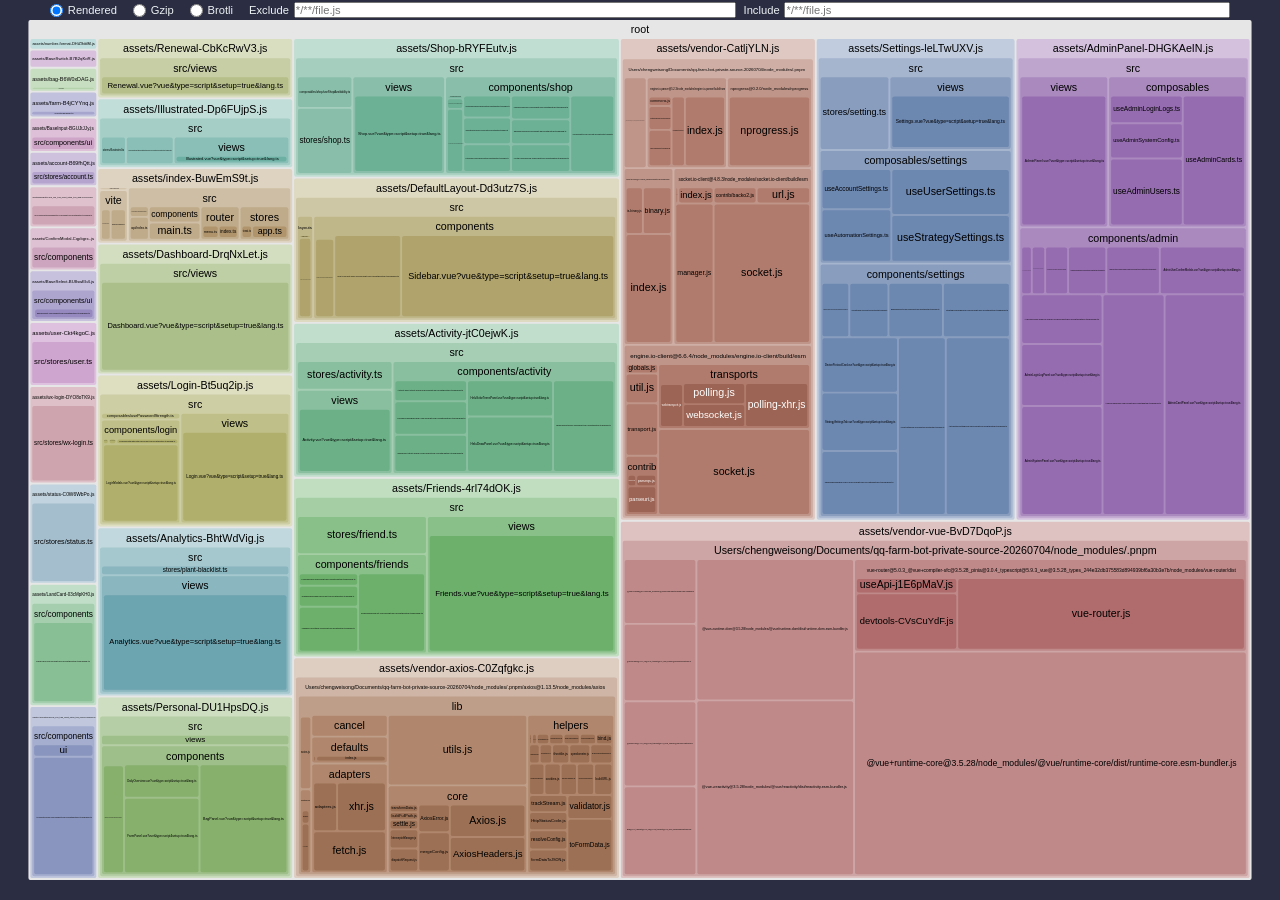
==== commit e535649a: "Add TSDK ACE runtime integration" ====
--- a/web/stats.html
+++ b/web/stats.html
@@ -4930,7 +4930,7 @@
   </script>
   <script>
     /*<!--*/
-    const data = {"version":2,"tree":{"name":"root","children":[{"name":"assets/vendor-vue-BvD7DqoP.js","children":[{"name":"Users/chengweisong/Documents/qq-farm-bot-private-source-20260704/node_modules/.pnpm","children":[{"name":"@vue+shared@3.5.28/node_modules/@vue/shared/dist/shared.esm-bundler.js","uid":"a79a0068-1"},{"name":"@vue+reactivity@3.5.28/node_modules/@vue/reactivity/dist/reactivity.esm-bundler.js","uid":"a79a0068-3"},{"name":"@vue+runtime-core@3.5.28/node_modules/@vue/runtime-core/dist/runtime-core.esm-bundler.js","uid":"a79a0068-5"},{"name":"@vue+runtime-dom@3.5.28/node_modules/@vue/runtime-dom/dist/runtime-dom.esm-bundler.js","uid":"a79a0068-7"},{"name":"vue@3.5.28_typescript@5.9.3/node_modules/vue/dist/vue.runtime.esm-bundler.js","uid":"a79a0068-9"},{"name":"@vue+devtools-shared@7.7.9/node_modules/@vue/devtools-shared/dist/index.js","uid":"a79a0068-11"},{"name":"@vue+devtools-kit@7.7.9/node_modules/@vue/devtools-kit/dist/index.js","uid":"a79a0068-13"},{"name":"@vue+devtools-api@7.7.9/node_modules/@vue/devtools-api/dist/index.js","uid":"a79a0068-15"},{"name":"pinia@3.0.4_typescript@5.9.3_vue@3.5.28_typescript@5.9.3_/node_modules/pinia/dist/pinia.mjs","uid":"a79a0068-17"},{"name":"@vueuse+shared@14.2.1_vue@3.5.28_typescript@5.9.3_/node_modules/@vueuse/shared/dist/index.js","uid":"a79a0068-19"},{"name":"@vueuse+core@14.2.1_vue@3.5.28_typescript@5.9.3_/node_modules/@vueuse/core/dist/index.js","uid":"a79a0068-21"},{"name":"vue-router@5.0.3_@vue+compiler-sfc@3.5.28_pinia@3.0.4_typescript@5.9.3_vue@3.5.28_types_244e32db375583d894939bf6a30b3e7b/node_modules/vue-router/dist","children":[{"uid":"a79a0068-23","name":"useApi-j1E6pMaV.js"},{"uid":"a79a0068-31","name":"devtools-CVsCuYdF.js"},{"uid":"a79a0068-33","name":"vue-router.js"}]},{"name":"@vue+devtools-shared@8.0.6/node_modules/@vue/devtools-shared/dist/index.js","uid":"a79a0068-25"},{"name":"@vue+devtools-kit@8.0.6/node_modules/@vue/devtools-kit/dist/index.js","uid":"a79a0068-27"},{"name":"@vue+devtools-api@8.0.6/node_modules/@vue/devtools-api/dist/index.js","uid":"a79a0068-29"}]}]},{"name":"assets/vendor-CatljYLN.js","children":[{"name":"Users/chengweisong/Documents/qq-farm-bot-private-source-20260704/node_modules/.pnpm","children":[{"name":"perfect-debounce@1.0.0/node_modules/perfect-debounce/dist/index.mjs","uid":"a79a0068-35"},{"name":"hookable@5.5.3/node_modules/hookable/dist/index.mjs","uid":"a79a0068-37"},{"name":"birpc@2.9.0/node_modules/birpc/dist/index.mjs","uid":"a79a0068-39"},{"name":"perfect-debounce@2.1.0/node_modules/perfect-debounce/dist/index.mjs","uid":"a79a0068-41"},{"name":"nprogress@0.2.0/node_modules/nprogress","children":[{"uid":"a79a0068-47","name":"nprogress.js"},{"uid":"a79a0068-51","name":"nprogress.css"}]},{"name":"@unocss+reset@66.5.12/node_modules/@unocss/reset/tailwind.css","uid":"a79a0068-53"},{"name":"engine.io-parser@5.2.3/node_modules/engine.io-parser/build/esm","children":[{"uid":"a79a0068-55","name":"commons.js"},{"uid":"a79a0068-57","name":"encodePacket.browser.js"},{"name":"contrib/base64-arraybuffer.js","uid":"a79a0068-59"},{"uid":"a79a0068-61","name":"decodePacket.browser.js"},{"uid":"a79a0068-63","name":"index.js"}]},{"name":"@socket.io+component-emitter@3.1.2/node_modules/@socket.io/component-emitter/lib/esm/index.js","uid":"a79a0068-65"},{"name":"engine.io-client@6.6.4/node_modules/engine.io-client/build/esm","children":[{"uid":"a79a0068-67","name":"globals.js"},{"uid":"a79a0068-69","name":"util.js"},{"name":"contrib","children":[{"uid":"a79a0068-71","name":"parseqs.js"},{"uid":"a79a0068-77","name":"has-cors.js"},{"uid":"a79a0068-87","name":"parseuri.js"}]},{"uid":"a79a0068-73","name":"transport.js"},{"name":"transports","children":[{"uid":"a79a0068-75","name":"polling.js"},{"uid":"a79a0068-79","name":"polling-xhr.js"},{"uid":"a79a0068-81","name":"websocket.js"},{"uid":"a79a0068-83","name":"webtransport.js"},{"uid":"a79a0068-85","name":"index.js"},{"uid":"a79a0068-91","name":"polling-fetch.js"}]},{"uid":"a79a0068-89","name":"socket.js"},{"uid":"a79a0068-93","name":"index.js"}]},{"name":"socket.io-client@4.8.3/node_modules/socket.io-client/build/esm","children":[{"uid":"a79a0068-95","name":"url.js"},{"uid":"a79a0068-103","name":"on.js"},{"uid":"a79a0068-105","name":"socket.js"},{"name":"contrib/backo2.js","uid":"a79a0068-107"},{"uid":"a79a0068-109","name":"manager.js"},{"uid":"a79a0068-111","name":"index.js"}]},{"name":"socket.io-parser@4.2.5/node_modules/socket.io-parser/build/esm","children":[{"uid":"a79a0068-97","name":"is-binary.js"},{"uid":"a79a0068-99","name":"binary.js"},{"uid":"a79a0068-101","name":"index.js"}]}]},{"uid":"a79a0068-43","name":"\u0000commonjsHelpers.js"},{"name":"\u0000/Users/chengweisong/Documents/qq-farm-bot-private-source-20260704/node_modules/.pnpm/nprogress@0.2.0/node_modules/nprogress","children":[{"uid":"a79a0068-45","name":"nprogress.js?commonjs-module"},{"uid":"a79a0068-49","name":"nprogress.js?commonjs-es-import"}]}]},{"name":"assets/vendor-axios-C0Zqfgkc.js","children":[{"name":"Users/chengweisong/Documents/qq-farm-bot-private-source-20260704/node_modules/.pnpm/axios@1.13.5/node_modules/axios","children":[{"name":"lib","children":[{"name":"helpers","children":[{"uid":"a79a0068-113","name":"bind.js"},{"uid":"a79a0068-119","name":"null.js"},{"uid":"a79a0068-121","name":"toFormData.js"},{"uid":"a79a0068-123","name":"AxiosURLSearchParams.js"},{"uid":"a79a0068-125","name":"buildURL.js"},{"uid":"a79a0068-143","name":"toURLEncodedForm.js"},{"uid":"a79a0068-145","name":"formDataToJSON.js"},{"uid":"a79a0068-149","name":"parseHeaders.js"},{"uid":"a79a0068-161","name":"parseProtocol.js"},{"uid":"a79a0068-163","name":"speedometer.js"},{"uid":"a79a0068-165","name":"throttle.js"},{"uid":"a79a0068-167","name":"progressEventReducer.js"},{"uid":"a79a0068-169","name":"isURLSameOrigin.js"},{"uid":"a79a0068-171","name":"cookies.js"},{"uid":"a79a0068-173","name":"isAbsoluteURL.js"},{"uid":"a79a0068-175","name":"combineURLs.js"},{"uid":"a79a0068-181","name":"resolveConfig.js"},{"uid":"a79a0068-185","name":"composeSignals.js"},{"uid":"a79a0068-187","name":"trackStream.js"},{"uid":"a79a0068-197","name":"validator.js"},{"uid":"a79a0068-203","name":"spread.js"},{"uid":"a79a0068-205","name":"isAxiosError.js"},{"uid":"a79a0068-207","name":"HttpStatusCode.js"}]},{"uid":"a79a0068-115","name":"utils.js"},{"name":"core","children":[{"uid":"a79a0068-117","name":"AxiosError.js"},{"uid":"a79a0068-127","name":"InterceptorManager.js"},{"uid":"a79a0068-151","name":"AxiosHeaders.js"},{"uid":"a79a0068-153","name":"transformData.js"},{"uid":"a79a0068-159","name":"settle.js"},{"uid":"a79a0068-177","name":"buildFullPath.js"},{"uid":"a79a0068-179","name":"mergeConfig.js"},{"uid":"a79a0068-193","name":"dispatchRequest.js"},{"uid":"a79a0068-199","name":"Axios.js"}]},{"name":"defaults","children":[{"uid":"a79a0068-129","name":"transitional.js"},{"uid":"a79a0068-147","name":"index.js"}]},{"name":"platform","children":[{"name":"browser","children":[{"name":"classes","children":[{"uid":"a79a0068-131","name":"URLSearchParams.js"},{"uid":"a79a0068-133","name":"FormData.js"},{"uid":"a79a0068-135","name":"Blob.js"}]},{"uid":"a79a0068-137","name":"index.js"}]},{"name":"common/utils.js","uid":"a79a0068-139"},{"uid":"a79a0068-141","name":"index.js"}]},{"name":"cancel","children":[{"uid":"a79a0068-155","name":"isCancel.js"},{"uid":"a79a0068-157","name":"CanceledError.js"},{"uid":"a79a0068-201","name":"CancelToken.js"}]},{"name":"adapters","children":[{"uid":"a79a0068-183","name":"xhr.js"},{"uid":"a79a0068-189","name":"fetch.js"},{"uid":"a79a0068-191","name":"adapters.js"}]},{"name":"env/data.js","uid":"a79a0068-195"},{"uid":"a79a0068-209","name":"axios.js"}]},{"uid":"a79a0068-211","name":"index.js"}]}]},{"name":"assets/index-DUHjaEXm.js","children":[{"name":"\u0000vite","children":[{"uid":"a79a0068-213","name":"modulepreload-polyfill.js"},{"uid":"a79a0068-233","name":"preload-helper.js"}]},{"name":"src","children":[{"name":"stores","children":[{"uid":"a79a0068-215","name":"toast.ts"},{"uid":"a79a0068-219","name":"app.ts"}]},{"name":"api/index.ts","uid":"a79a0068-217"},{"name":"components","children":[{"uid":"a79a0068-221","name":"ToastContainer.vue?vue&type=script&setup=true&lang.ts"},{"uid":"a79a0068-223","name":"ToastContainer.vue?vue&type=style&index=0&scoped=35fa0100&lang.css"},{"uid":"a79a0068-227","name":"ToastContainer.vue"}]},{"uid":"a79a0068-229","name":"App.vue?vue&type=script&setup=true&lang.ts"},{"uid":"a79a0068-231","name":"App.vue?vue&type=style&index=0&lang.css"},{"name":"router","children":[{"uid":"a79a0068-235","name":"menu.ts"},{"uid":"a79a0068-237","name":"index.ts"}]},{"uid":"a79a0068-239","name":"__uno.css"},{"uid":"a79a0068-241","name":"style.css"},{"uid":"a79a0068-243","name":"main.ts"}]},{"uid":"a79a0068-225","name":"\u0000plugin-vue:export-helper"},{"uid":"a79a0068-245","name":"index.html"}]},{"name":"assets/DefaultLayout-B0FYB-7t.js","children":[{"name":"src","children":[{"name":"components","children":[{"uid":"a79a0068-247","name":"Sidebar.vue?vue&type=script&setup=true&lang.ts"},{"uid":"a79a0068-249","name":"Sidebar.vue?vue&type=style&index=0&scoped=ae87bc2f&lang.css"},{"uid":"a79a0068-251","name":"Sidebar.vue"},{"uid":"a79a0068-253","name":"RemarkModal.vue?vue&type=script&setup=true&lang.ts"},{"uid":"a79a0068-255","name":"TopAccountMenu.vue?vue&type=script&setup=true&lang.ts"},{"uid":"a79a0068-257","name":"TopAccountMenu.vue?vue&type=style&index=0&scoped=9d170c35&lang.css"},{"uid":"a79a0068-259","name":"TopAccountMenu.vue"}]},{"name":"layouts","children":[{"uid":"a79a0068-261","name":"DefaultLayout.vue?vue&type=script&setup=true&lang.ts"},{"uid":"a79a0068-263","name":"DefaultLayout.vue?vue&type=style&index=0&scoped=a90458a1&lang.css"},{"uid":"a79a0068-265","name":"DefaultLayout.vue"}]}]}]},{"name":"assets/Login-DMjIwuYS.js","children":[{"name":"src","children":[{"name":"components/login","children":[{"uid":"a79a0068-267","name":"PasswordStrengthMeter.vue?vue&type=script&setup=true&lang.ts"},{"uid":"a79a0068-269","name":"PasswordStrengthMeter.vue?vue&type=style&index=0&scoped=49ae948e&lang.css"},{"uid":"a79a0068-271","name":"PasswordStrengthMeter.vue"},{"uid":"a79a0068-273","name":"LoginModals.vue?vue&type=script&setup=true&lang.ts"},{"uid":"a79a0068-275","name":"LoginModals.vue?vue&type=style&index=0&scoped=5ff38069&lang.css"},{"uid":"a79a0068-277","name":"LoginModals.vue"}]},{"name":"composables/usePasswordStrength.ts","uid":"a79a0068-279"},{"name":"views","children":[{"uid":"a79a0068-281","name":"Login.vue?vue&type=script&setup=true&lang.ts"},{"uid":"a79a0068-283","name":"Login.vue?vue&type=style&index=0&scoped=de3d9d5d&lang.css"},{"uid":"a79a0068-285","name":"Login.vue"}]}]}]},{"name":"assets/Renewal-DJZICd5Q.js","children":[{"name":"src/views","children":[{"uid":"a79a0068-287","name":"Renewal.vue?vue&type=script&setup=true&lang.ts"},{"uid":"a79a0068-289","name":"Renewal.vue"}]}]},{"name":"assets/Dashboard-qHQoHl4w.js","children":[{"name":"src/views","children":[{"uid":"a79a0068-291","name":"Dashboard.vue?vue&type=script&setup=true&lang.ts"},{"uid":"a79a0068-293","name":"Dashboard.vue"}]}]},{"name":"assets/Personal-sxabQU94.js","children":[{"name":"src","children":[{"name":"components","children":[{"uid":"a79a0068-295","name":"BagPanel.vue?vue&type=script&setup=true&lang.ts"},{"uid":"a79a0068-297","name":"BagPanel.vue?vue&type=style&index=0&scoped=e3f2764c&lang.css"},{"uid":"a79a0068-299","name":"BagPanel.vue"},{"uid":"a79a0068-301","name":"FarmPanel.vue?vue&type=script&setup=true&lang.ts"},{"uid":"a79a0068-303","name":"DailyOverview.vue?vue&type=script&setup=true&lang.ts"},{"uid":"a79a0068-305","name":"TaskPanel.vue?vue&type=script&setup=true&lang.ts"}]},{"name":"views","children":[{"uid":"a79a0068-307","name":"Personal.vue?vue&type=script&setup=true&lang.ts"},{"uid":"a79a0068-309","name":"Personal.vue"}]}]}]},{"name":"assets/bag-DnjANVbb.js","children":[{"name":"src/stores/bag.ts","uid":"a79a0068-311"}]},{"name":"assets/Friends-BQUP_Rb-.js","children":[{"name":"src","children":[{"name":"components/friends","children":[{"uid":"a79a0068-313","name":"FriendsFriendList.vue?vue&type=script&setup=true&lang.ts"},{"uid":"a79a0068-315","name":"FriendsPageHeader.vue?vue&type=script&setup=true&lang.ts"},{"uid":"a79a0068-317","name":"FriendsSyncSettings.vue?vue&type=script&setup=true&lang.ts"},{"uid":"a79a0068-319","name":"FriendsTabs.vue?vue&type=script&setup=true&lang.ts"}]},{"name":"stores/friend.ts","uid":"a79a0068-321"},{"name":"views","children":[{"uid":"a79a0068-323","name":"Friends.vue?vue&type=script&setup=true&lang.ts"},{"uid":"a79a0068-325","name":"Friends.vue"}]}]}]},{"name":"assets/LandCard-CuEQq87p.js","children":[{"name":"src/components","children":[{"uid":"a79a0068-327","name":"LandCard.vue?vue&type=script&setup=true&lang.ts"},{"uid":"a79a0068-329","name":"LandCard.vue?vue&type=style&index=0&scoped=46379922&lang.css"},{"uid":"a79a0068-331","name":"LandCard.vue"}]}]},{"name":"assets/Activity-6hv7xNhD.js","children":[{"name":"src","children":[{"name":"components/activity","children":[{"uid":"a79a0068-333","name":"ActivitySubActivityPanel.vue?vue&type=script&setup=true&lang.ts"},{"uid":"a79a0068-335","name":"HeluDrawPanel.vue?vue&type=script&setup=true&lang.ts"},{"uid":"a79a0068-337","name":"HeluExchangePanel.vue?vue&type=script&setup=true&lang.ts"},{"uid":"a79a0068-339","name":"HeluPassportPanel.vue?vue&type=script&setup=true&lang.ts"},{"uid":"a79a0068-341","name":"HeluSolarTermsPanel.vue?vue&type=script&setup=true&lang.ts"},{"uid":"a79a0068-343","name":"QingmeiActivityPanel.vue?vue&type=script&setup=true&lang.ts"}]},{"name":"stores/activity.ts","uid":"a79a0068-345"},{"name":"views","children":[{"uid":"a79a0068-347","name":"Activity.vue?vue&type=script&setup=true&lang.ts"},{"uid":"a79a0068-349","name":"Activity.vue"}]}]}]},{"name":"assets/Shop-CGRXtscQ.js","children":[{"name":"src","children":[{"name":"components/shop","children":[{"uid":"a79a0068-351","name":"DecorationGoodsCard.vue?vue&type=script&setup=true&lang.ts"},{"uid":"a79a0068-353","name":"MallGoodsCard.vue?vue&type=script&setup=true&lang.ts"},{"uid":"a79a0068-355","name":"MysteryGoodsCard.vue?vue&type=script&setup=true&lang.ts"},{"uid":"a79a0068-357","name":"PetGoodsCard.vue?vue&type=script&setup=true&lang.ts"},{"uid":"a79a0068-359","name":"PurchaseQuantityModal.vue?vue&type=script&setup=true&lang.ts"},{"uid":"a79a0068-361","name":"PurchaseQuantityModal.vue?vue&type=style&index=0&scoped=0e135002&lang.css"},{"uid":"a79a0068-363","name":"PurchaseQuantityModal.vue"},{"uid":"a79a0068-365","name":"SeedGoodsCard.vue?vue&type=script&setup=true&lang.ts"},{"uid":"a79a0068-367","name":"ShopAccountHeader.vue?vue&type=script&setup=true&lang.ts"},{"uid":"a79a0068-369","name":"ShopEmptyState.vue?vue&type=script&setup=true&lang.ts"},{"uid":"a79a0068-371","name":"ShopTabToolbar.vue?vue&type=script&setup=true&lang.ts"}]},{"name":"composables/shop/useShopAvailability.ts","uid":"a79a0068-373"},{"name":"stores/shop.ts","uid":"a79a0068-375"},{"name":"views","children":[{"uid":"a79a0068-377","name":"Shop.vue?vue&type=script&setup=true&lang.ts"},{"uid":"a79a0068-379","name":"Shop.vue"}]}]}]},{"name":"assets/Illustrated-BhJJESY9.js","children":[{"name":"src","children":[{"name":"components/illustrated/IllustratedItemCard.vue?vue&type=script&setup=true&lang.ts","uid":"a79a0068-381"},{"name":"stores/illustrated.ts","uid":"a79a0068-383"},{"name":"views","children":[{"uid":"a79a0068-385","name":"Illustrated.vue?vue&type=script&setup=true&lang.ts"},{"uid":"a79a0068-387","name":"Illustrated.vue"}]}]}]},{"name":"assets/number-format-DHiZ9ddM.js","children":[{"name":"src/utils/number-format.ts","uid":"a79a0068-389"}]},{"name":"assets/Analytics-DnrOgf2W.js","children":[{"name":"src","children":[{"name":"stores/plant-blacklist.ts","uid":"a79a0068-391"},{"name":"views","children":[{"uid":"a79a0068-393","name":"Analytics.vue?vue&type=script&setup=true&lang.ts"},{"uid":"a79a0068-395","name":"Analytics.vue"}]}]}]},{"name":"assets/status-CPQ7csp0.js","children":[{"name":"src/stores/status.ts","uid":"a79a0068-397"}]},{"name":"assets/Settings-DnZz8mQW.js","children":[{"name":"src","children":[{"name":"components/settings","children":[{"uid":"a79a0068-399","name":"AccountSettingsTab.vue?vue&type=script&setup=true&lang.ts"},{"uid":"a79a0068-401","name":"AutomationSettingsTab.vue?vue&type=script&setup=true&lang.ts"},{"uid":"a79a0068-403","name":"BagSeedPriorityPanel.vue?vue&type=script&setup=true&lang.ts"},{"uid":"a79a0068-405","name":"StrategyTimingPanel.vue?vue&type=script&setup=true&lang.ts"},{"uid":"a79a0068-407","name":"StrategySettingsTab.vue?vue&type=script&setup=true&lang.ts"},{"uid":"a79a0068-409","name":"DeviceProtocolCard.vue?vue&type=script&setup=true&lang.ts"},{"uid":"a79a0068-411","name":"OfflineReminderCard.vue?vue&type=script&setup=true&lang.ts"},{"uid":"a79a0068-413","name":"PasswordChangeCard.vue?vue&type=script&setup=true&lang.ts"},{"uid":"a79a0068-415","name":"UserSettingsTab.vue?vue&type=script&setup=true&lang.ts"}]},{"name":"composables/settings","children":[{"uid":"a79a0068-417","name":"useAccountSettings.ts"},{"uid":"a79a0068-421","name":"useAutomationSettings.ts"},{"uid":"a79a0068-423","name":"useStrategySettings.ts"},{"uid":"a79a0068-425","name":"useUserSettings.ts"}]},{"name":"stores/setting.ts","uid":"a79a0068-419"},{"name":"views","children":[{"uid":"a79a0068-427","name":"Settings.vue?vue&type=script&setup=true&lang.ts"},{"uid":"a79a0068-429","name":"Settings.vue"}]}]}]},{"name":"assets/AccountModal.vue_vue_type_script_setup_true_lang-DqhdE8se.js","children":[{"name":"src/components","children":[{"name":"ui","children":[{"uid":"a79a0068-431","name":"BaseTextarea.vue?vue&type=script&setup=true&lang.ts"},{"uid":"a79a0068-433","name":"BaseTextarea.vue?vue&type=style&index=0&scoped=9a08c61e&lang.css"},{"uid":"a79a0068-435","name":"BaseTextarea.vue"}]},{"uid":"a79a0068-437","name":"AccountModal.vue?vue&type=script&setup=true&lang.ts"}]}]},{"name":"assets/farm-C3rDoN25.js","children":[{"name":"src/stores/farm.ts","uid":"a79a0068-439"}]},{"name":"assets/BaseSelect-BfwlUxoC.js","children":[{"name":"src/components/ui","children":[{"uid":"a79a0068-441","name":"BaseSelect.vue?vue&type=script&setup=true&lang.ts"},{"uid":"a79a0068-443","name":"BaseSelect.vue?vue&type=style&index=0&scoped=4084939c&lang.css"},{"uid":"a79a0068-445","name":"BaseSelect.vue"}]}]},{"name":"assets/account-CGFnJ1jX.js","children":[{"name":"src/stores/account.ts","uid":"a79a0068-447"}]},{"name":"assets/AdminPanel-BNwH-eyY.js","children":[{"name":"src","children":[{"name":"components/admin","children":[{"uid":"a79a0068-449","name":"AdminAlertModal.vue?vue&type=script&setup=true&lang.ts"},{"uid":"a79a0068-451","name":"AdminCardConfirmModals.vue?vue&type=script&setup=true&lang.ts"},{"uid":"a79a0068-455","name":"AdminCardPanel.vue?vue&type=script&setup=true&lang.ts"},{"uid":"a79a0068-457","name":"AdminLoginLogConfirmModal.vue?vue&type=script&setup=true&lang.ts"},{"uid":"a79a0068-461","name":"AdminLoginLogPanel.vue?vue&type=script&setup=true&lang.ts"},{"uid":"a79a0068-463","name":"AdminPanelHeader.vue?vue&type=script&setup=true&lang.ts"},{"uid":"a79a0068-465","name":"AdminPanelTabs.vue?vue&type=script&setup=true&lang.ts"},{"uid":"a79a0068-467","name":"AdminSystemConfigConfirmModals.vue?vue&type=script&setup=true&lang.ts"},{"uid":"a79a0068-469","name":"AdminSystemPanel.vue?vue&type=script&setup=true&lang.ts"},{"uid":"a79a0068-471","name":"AdminUserConfirmModals.vue?vue&type=script&setup=true&lang.ts"},{"uid":"a79a0068-473","name":"AdminUserPanel.vue?vue&type=script&setup=true&lang.ts"}]},{"name":"composables","children":[{"uid":"a79a0068-453","name":"useAdminCards.ts"},{"uid":"a79a0068-459","name":"useAdminLoginLogs.ts"},{"uid":"a79a0068-475","name":"useAdminSystemConfig.ts"},{"uid":"a79a0068-477","name":"useAdminUsers.ts"}]},{"name":"views","children":[{"uid":"a79a0068-479","name":"AdminPanel.vue?vue&type=script&setup=true&lang.ts"},{"uid":"a79a0068-481","name":"AdminPanel.vue"}]}]}]},{"name":"assets/BaseSwitch-qSj47xxR.js","children":[{"name":"src/components/ui","children":[{"uid":"a79a0068-483","name":"BaseSwitch.vue?vue&type=script&setup=true&lang.ts"},{"uid":"a79a0068-485","name":"BaseSwitch.vue?vue&type=style&index=0&scoped=d1c9b759&lang.css"},{"uid":"a79a0068-487","name":"BaseSwitch.vue"}]}]},{"name":"assets/user-CvZpx0dJ.js","children":[{"name":"src/stores/user.ts","uid":"a79a0068-489"}]},{"name":"assets/BaseInput-Ct6zONJY.js","children":[{"name":"src/components/ui","children":[{"uid":"a79a0068-491","name":"BaseInput.vue?vue&type=script&setup=true&lang.ts"},{"uid":"a79a0068-493","name":"BaseInput.vue?vue&type=style&index=0&scoped=400b57e0&lang.css"},{"uid":"a79a0068-495","name":"BaseInput.vue"}]}]},{"name":"assets/ConfirmModal-JGO5irHY.js","children":[{"name":"src/components","children":[{"uid":"a79a0068-497","name":"ConfirmModal.vue?vue&type=script&setup=true&lang.ts"},{"uid":"a79a0068-499","name":"ConfirmModal.vue?vue&type=style&index=0&scoped=527a83ba&lang.css"},{"uid":"a79a0068-501","name":"ConfirmModal.vue"}]}]},{"name":"assets/BaseButton.vue_vue_type_script_setup_true_lang-UQV4Jybk.js","children":[{"name":"src/components/ui/BaseButton.vue?vue&type=script&setup=true&lang.ts","uid":"a79a0068-503"}]},{"name":"assets/wx-login-3G8_m-56.js","children":[{"name":"src/stores/wx-login.ts","uid":"a79a0068-505"}]}],"isRoot":true},"nodeParts":{"a79a0068-1":{"renderedLength":7811,"gzipLength":2611,"brotliLength":2324,"metaUid":"a79a0068-0"},"a79a0068-3":{"renderedLength":44982,"gzipLength":9817,"brotliLength":8731,"metaUid":"a79a0068-2"},"a79a0068-5":{"renderedLength":144002,"gzipLength":32787,"brotliLength":28128,"metaUid":"a79a0068-4"},"a79a0068-7":{"renderedLength":36557,"gzipLength":9675,"brotliLength":8606,"metaUid":"a79a0068-6"},"a79a0068-9":{"renderedLength":0,"gzipLength":0,"brotliLength":0,"metaUid":"a79a0068-8"},"a79a0068-11":{"renderedLength":0,"gzipLength":0,"brotliLength":0,"metaUid":"a79a0068-10"},"a79a0068-13":{"renderedLength":0,"gzipLength":0,"brotliLength":0,"metaUid":"a79a0068-12"},"a79a0068-15":{"renderedLength":0,"gzipLength":0,"brotliLength":0,"metaUid":"a79a0068-14"},"a79a0068-17":{"renderedLength":10587,"gzipLength":3064,"brotliLength":2775,"metaUid":"a79a0068-16"},"a79a0068-19":{"renderedLength":9128,"gzipLength":2948,"brotliLength":2590,"metaUid":"a79a0068-18"},"a79a0068-21":{"renderedLength":10201,"gzipLength":3126,"brotliLength":2765,"metaUid":"a79a0068-20"},"a79a0068-23":{"renderedLength":3324,"gzipLength":1165,"brotliLength":1007,"metaUid":"a79a0068-22"},"a79a0068-25":{"renderedLength":0,"gzipLength":0,"brotliLength":0,"metaUid":"a79a0068-24"},"a79a0068-27":{"renderedLength":0,"gzipLength":0,"brotliLength":0,"metaUid":"a79a0068-26"},"a79a0068-29":{"renderedLength":0,"gzipLength":0,"brotliLength":0,"metaUid":"a79a0068-28"},"a79a0068-31":{"renderedLength":12200,"gzipLength":3694,"brotliLength":3276,"metaUid":"a79a0068-30"},"a79a0068-33":{"renderedLength":44263,"gzipLength":10980,"brotliLength":9776,"metaUid":"a79a0068-32"},"a79a0068-35":{"renderedLength":0,"gzipLength":0,"brotliLength":0,"metaUid":"a79a0068-34"},"a79a0068-37":{"renderedLength":0,"gzipLength":0,"brotliLength":0,"metaUid":"a79a0068-36"},"a79a0068-39":{"renderedLength":0,"gzipLength":0,"brotliLength":0,"metaUid":"a79a0068-38"},"a79a0068-41":{"renderedLength":0,"gzipLength":0,"brotliLength":0,"metaUid":"a79a0068-40"},"a79a0068-43":{"renderedLength":140,"gzipLength":142,"brotliLength":102,"metaUid":"a79a0068-42"},"a79a0068-45":{"renderedLength":32,"gzipLength":52,"brotliLength":36,"metaUid":"a79a0068-44"},"a79a0068-47":{"renderedLength":12422,"gzipLength":3650,"brotliLength":3100,"metaUid":"a79a0068-46"},"a79a0068-49":{"renderedLength":116,"gzipLength":107,"brotliLength":97,"metaUid":"a79a0068-48"},"a79a0068-51":{"renderedLength":0,"gzipLength":0,"brotliLength":0,"metaUid":"a79a0068-50"},"a79a0068-53":{"renderedLength":0,"gzipLength":0,"brotliLength":0,"metaUid":"a79a0068-52"},"a79a0068-55":{"renderedLength":480,"gzipLength":254,"brotliLength":209,"metaUid":"a79a0068-54"},"a79a0068-57":{"renderedLength":2202,"gzipLength":730,"brotliLength":633,"metaUid":"a79a0068-56"},"a79a0068-59":{"renderedLength":1213,"gzipLength":535,"brotliLength":473,"metaUid":"a79a0068-58"},"a79a0068-61":{"renderedLength":1801,"gzipLength":567,"brotliLength":487,"metaUid":"a79a0068-60"},"a79a0068-63":{"renderedLength":6176,"gzipLength":1583,"brotliLength":1348,"metaUid":"a79a0068-62"},"a79a0068-65":{"renderedLength":3303,"gzipLength":980,"brotliLength":821,"metaUid":"a79a0068-64"},"a79a0068-67":{"renderedLength":606,"gzipLength":288,"brotliLength":227,"metaUid":"a79a0068-66"},"a79a0068-69":{"renderedLength":1782,"gzipLength":767,"brotliLength":634,"metaUid":"a79a0068-68"},"a79a0068-71":{"renderedLength":796,"gzipLength":397,"brotliLength":320,"metaUid":"a79a0068-70"},"a79a0068-73":{"renderedLength":3226,"gzipLength":924,"brotliLength":787,"metaUid":"a79a0068-72"},"a79a0068-75":{"renderedLength":3755,"gzipLength":1167,"brotliLength":996,"metaUid":"a79a0068-74"},"a79a0068-77":{"renderedLength":316,"gzipLength":235,"brotliLength":168,"metaUid":"a79a0068-76"},"a79a0068-79":{"renderedLength":7948,"gzipLength":2370,"brotliLength":2018,"metaUid":"a79a0068-78"},"a79a0068-81":{"renderedLength":4167,"gzipLength":1541,"brotliLength":1298,"metaUid":"a79a0068-80"},"a79a0068-83":{"renderedLength":2788,"gzipLength":962,"brotliLength":813,"metaUid":"a79a0068-82"},"a79a0068-85":{"renderedLength":82,"gzipLength":84,"brotliLength":83,"metaUid":"a79a0068-84"},"a79a0068-87":{"renderedLength":2503,"gzipLength":1211,"brotliLength":1050,"metaUid":"a79a0068-86"},"a79a0068-89":{"renderedLength":24631,"gzipLength":5592,"brotliLength":4829,"metaUid":"a79a0068-88"},"a79a0068-91":{"renderedLength":0,"gzipLength":0,"brotliLength":0,"metaUid":"a79a0068-90"},"a79a0068-93":{"renderedLength":0,"gzipLength":0,"brotliLength":0,"metaUid":"a79a0068-92"},"a79a0068-95":{"renderedLength":1672,"gzipLength":633,"brotliLength":526,"metaUid":"a79a0068-94"},"a79a0068-97":{"renderedLength":1561,"gzipLength":563,"brotliLength":501,"metaUid":"a79a0068-96"},"a79a0068-99":{"renderedLength":2685,"gzipLength":805,"brotliLength":687,"metaUid":"a79a0068-98"},"a79a0068-101":{"renderedLength":9851,"gzipLength":2628,"brotliLength":2267,"metaUid":"a79a0068-100"},"a79a0068-103":{"renderedLength":115,"gzipLength":96,"brotliLength":80,"metaUid":"a79a0068-102"},"a79a0068-105":{"renderedLength":25415,"gzipLength":5701,"brotliLength":4960,"metaUid":"a79a0068-104"},"a79a0068-107":{"renderedLength":1376,"gzipLength":519,"brotliLength":449,"metaUid":"a79a0068-106"},"a79a0068-109":{"renderedLength":10243,"gzipLength":2387,"brotliLength":2093,"metaUid":"a79a0068-108"},"a79a0068-111":{"renderedLength":1106,"gzipLength":491,"brotliLength":413,"metaUid":"a79a0068-110"},"a79a0068-113":{"renderedLength":413,"gzipLength":236,"brotliLength":176,"metaUid":"a79a0068-112"},"a79a0068-115":{"renderedLength":20289,"gzipLength":5794,"brotliLength":5094,"metaUid":"a79a0068-114"},"a79a0068-117":{"renderedLength":2478,"gzipLength":847,"brotliLength":691,"metaUid":"a79a0068-116"},"a79a0068-119":{"renderedLength":60,"gzipLength":80,"brotliLength":56,"metaUid":"a79a0068-118"},"a79a0068-121":{"renderedLength":5869,"gzipLength":1905,"brotliLength":1684,"metaUid":"a79a0068-120"},"a79a0068-123":{"renderedLength":1350,"gzipLength":628,"brotliLength":513,"metaUid":"a79a0068-122"},"a79a0068-125":{"renderedLength":1441,"gzipLength":639,"brotliLength":559,"metaUid":"a79a0068-124"},"a79a0068-127":{"renderedLength":1509,"gzipLength":590,"brotliLength":486,"metaUid":"a79a0068-126"},"a79a0068-129":{"renderedLength":157,"gzipLength":135,"brotliLength":105,"metaUid":"a79a0068-128"},"a79a0068-131":{"renderedLength":106,"gzipLength":84,"brotliLength":72,"metaUid":"a79a0068-130"},"a79a0068-133":{"renderedLength":69,"gzipLength":73,"brotliLength":55,"metaUid":"a79a0068-132"},"a79a0068-135":{"renderedLength":57,"gzipLength":69,"brotliLength":56,"metaUid":"a79a0068-134"},"a79a0068-137":{"renderedLength":205,"gzipLength":161,"brotliLength":132,"metaUid":"a79a0068-136"},"a79a0068-139":{"renderedLength":1470,"gzipLength":640,"brotliLength":484,"metaUid":"a79a0068-138"},"a79a0068-141":{"renderedLength":49,"gzipLength":58,"brotliLength":53,"metaUid":"a79a0068-140"},"a79a0068-143":{"renderedLength":392,"gzipLength":265,"brotliLength":210,"metaUid":"a79a0068-142"},"a79a0068-145":{"renderedLength":2098,"gzipLength":852,"brotliLength":729,"metaUid":"a79a0068-144"},"a79a0068-147":{"renderedLength":4144,"gzipLength":1447,"brotliLength":1265,"metaUid":"a79a0068-146"},"a79a0068-149":{"renderedLength":1338,"gzipLength":692,"brotliLength":574,"metaUid":"a79a0068-148"},"a79a0068-151":{"renderedLength":7344,"gzipLength":2208,"brotliLength":1963,"metaUid":"a79a0068-150"},"a79a0068-153":{"renderedLength":618,"gzipLength":327,"brotliLength":293,"metaUid":"a79a0068-152"},"a79a0068-155":{"renderedLength":70,"gzipLength":82,"brotliLength":74,"metaUid":"a79a0068-154"},"a79a0068-157":{"renderedLength":549,"gzipLength":290,"brotliLength":263,"metaUid":"a79a0068-156"},"a79a0068-159":{"renderedLength":768,"gzipLength":349,"brotliLength":285,"metaUid":"a79a0068-158"},"a79a0068-161":{"renderedLength":120,"gzipLength":127,"brotliLength":98,"metaUid":"a79a0068-160"},"a79a0068-163":{"renderedLength":1047,"gzipLength":462,"brotliLength":400,"metaUid":"a79a0068-162"},"a79a0068-165":{"renderedLength":828,"gzipLength":358,"brotliLength":314,"metaUid":"a79a0068-164"},"a79a0068-167":{"renderedLength":1101,"gzipLength":468,"brotliLength":427,"metaUid":"a79a0068-166"},"a79a0068-169":{"renderedLength":382,"gzipLength":238,"brotliLength":196,"metaUid":"a79a0068-168"},"a79a0068-171":{"renderedLength":1257,"gzipLength":540,"brotliLength":416,"metaUid":"a79a0068-170"},"a79a0068-173":{"renderedLength":586,"gzipLength":383,"brotliLength":278,"metaUid":"a79a0068-172"},"a79a0068-175":{"renderedLength":351,"gzipLength":208,"brotliLength":161,"metaUid":"a79a0068-174"},"a79a0068-177":{"renderedLength":641,"gzipLength":315,"brotliLength":259,"metaUid":"a79a0068-176"},"a79a0068-179":{"renderedLength":3496,"gzipLength":1014,"brotliLength":863,"metaUid":"a79a0068-178"},"a79a0068-181":{"renderedLength":1860,"gzipLength":851,"brotliLength":686,"metaUid":"a79a0068-180"},"a79a0068-183":{"renderedLength":6387,"gzipLength":2046,"brotliLength":1761,"metaUid":"a79a0068-182"},"a79a0068-185":{"renderedLength":1207,"gzipLength":497,"brotliLength":449,"metaUid":"a79a0068-184"},"a79a0068-187":{"renderedLength":1654,"gzipLength":623,"brotliLength":570,"metaUid":"a79a0068-186"},"a79a0068-189":{"renderedLength":7725,"gzipLength":2423,"brotliLength":2176,"metaUid":"a79a0068-188"},"a79a0068-191":{"renderedLength":3108,"gzipLength":1272,"brotliLength":1104,"metaUid":"a79a0068-190"},"a79a0068-193":{"renderedLength":1878,"gzipLength":650,"brotliLength":550,"metaUid":"a79a0068-192"},"a79a0068-195":{"renderedLength":27,"gzipLength":47,"brotliLength":31,"metaUid":"a79a0068-194"},"a79a0068-197":{"renderedLength":2723,"gzipLength":1009,"brotliLength":883,"metaUid":"a79a0068-196"},"a79a0068-199":{"renderedLength":6854,"gzipLength":2047,"brotliLength":1809,"metaUid":"a79a0068-198"},"a79a0068-201":{"renderedLength":2718,"gzipLength":900,"brotliLength":782,"metaUid":"a79a0068-200"},"a79a0068-203":{"renderedLength":537,"gzipLength":303,"brotliLength":241,"metaUid":"a79a0068-202"},"a79a0068-205":{"renderedLength":310,"gzipLength":205,"brotliLength":162,"metaUid":"a79a0068-204"},"a79a0068-207":{"renderedLength":1733,"gzipLength":885,"brotliLength":684,"metaUid":"a79a0068-206"},"a79a0068-209":{"renderedLength":1702,"gzipLength":648,"brotliLength":557,"metaUid":"a79a0068-208"},"a79a0068-211":{"renderedLength":400,"gzipLength":254,"brotliLength":207,"metaUid":"a79a0068-210"},"a79a0068-213":{"renderedLength":1168,"gzipLength":525,"brotliLength":446,"metaUid":"a79a0068-212"},"a79a0068-215":{"renderedLength":1285,"gzipLength":490,"brotliLength":435,"metaUid":"a79a0068-214"},"a79a0068-217":{"renderedLength":1477,"gzipLength":691,"brotliLength":533,"metaUid":"a79a0068-216"},"a79a0068-219":{"renderedLength":4332,"gzipLength":1298,"brotliLength":1063,"metaUid":"a79a0068-218"},"a79a0068-221":{"renderedLength":2651,"gzipLength":929,"brotliLength":798,"metaUid":"a79a0068-220"},"a79a0068-223":{"renderedLength":0,"gzipLength":0,"brotliLength":0,"metaUid":"a79a0068-222"},"a79a0068-225":{"renderedLength":159,"gzipLength":136,"brotliLength":120,"metaUid":"a79a0068-224"},"a79a0068-227":{"renderedLength":100,"gzipLength":117,"brotliLength":90,"metaUid":"a79a0068-226"},"a79a0068-229":{"renderedLength":654,"gzipLength":385,"brotliLength":323,"metaUid":"a79a0068-228"},"a79a0068-231":{"renderedLength":0,"gzipLength":0,"brotliLength":0,"metaUid":"a79a0068-230"},"a79a0068-233":{"renderedLength":1877,"gzipLength":900,"brotliLength":755,"metaUid":"a79a0068-232"},"a79a0068-235":{"renderedLength":2044,"gzipLength":529,"brotliLength":414,"metaUid":"a79a0068-234"},"a79a0068-237":{"renderedLength":2361,"gzipLength":785,"brotliLength":680,"metaUid":"a79a0068-236"},"a79a0068-239":{"renderedLength":0,"gzipLength":0,"brotliLength":0,"metaUid":"a79a0068-238"},"a79a0068-241":{"renderedLength":0,"gzipLength":0,"brotliLength":0,"metaUid":"a79a0068-240"},"a79a0068-243":{"renderedLength":3093,"gzipLength":1119,"brotliLength":920,"metaUid":"a79a0068-242"},"a79a0068-245":{"renderedLength":0,"gzipLength":0,"brotliLength":0,"metaUid":"a79a0068-244"},"a79a0068-247":{"renderedLength":45962,"gzipLength":8558,"brotliLength":7282,"metaUid":"a79a0068-246"},"a79a0068-249":{"renderedLength":0,"gzipLength":0,"brotliLength":0,"metaUid":"a79a0068-248"},"a79a0068-251":{"renderedLength":93,"gzipLength":110,"brotliLength":94,"metaUid":"a79a0068-250"},"a79a0068-253":{"renderedLength":3921,"gzipLength":1355,"brotliLength":1162,"metaUid":"a79a0068-252"},"a79a0068-255":{"renderedLength":14386,"gzipLength":3498,"brotliLength":3060,"metaUid":"a79a0068-254"},"a79a0068-257":{"renderedLength":0,"gzipLength":0,"brotliLength":0,"metaUid":"a79a0068-256"},"a79a0068-259":{"renderedLength":100,"gzipLength":117,"brotliLength":93,"metaUid":"a79a0068-258"},"a79a0068-261":{"renderedLength":3252,"gzipLength":1174,"brotliLength":1013,"metaUid":"a79a0068-260"},"a79a0068-263":{"renderedLength":0,"gzipLength":0,"brotliLength":0,"metaUid":"a79a0068-262"},"a79a0068-265":{"renderedLength":97,"gzipLength":114,"brotliLength":90,"metaUid":"a79a0068-264"},"a79a0068-267":{"renderedLength":923,"gzipLength":456,"brotliLength":367,"metaUid":"a79a0068-266"},"a79a0068-269":{"renderedLength":0,"gzipLength":0,"brotliLength":0,"metaUid":"a79a0068-268"},"a79a0068-271":{"renderedLength":107,"gzipLength":124,"brotliLength":102,"metaUid":"a79a0068-270"},"a79a0068-273":{"renderedLength":15996,"gzipLength":2411,"brotliLength":1965,"metaUid":"a79a0068-272"},"a79a0068-275":{"renderedLength":0,"gzipLength":0,"brotliLength":0,"metaUid":"a79a0068-274"},"a79a0068-277":{"renderedLength":97,"gzipLength":114,"brotliLength":92,"metaUid":"a79a0068-276"},"a79a0068-279":{"renderedLength":1127,"gzipLength":543,"brotliLength":481,"metaUid":"a79a0068-278"},"a79a0068-281":{"renderedLength":24742,"gzipLength":5068,"brotliLength":4204,"metaUid":"a79a0068-280"},"a79a0068-283":{"renderedLength":0,"gzipLength":0,"brotliLength":0,"metaUid":"a79a0068-282"},"a79a0068-285":{"renderedLength":89,"gzipLength":106,"brotliLength":90,"metaUid":"a79a0068-284"},"a79a0068-287":{"renderedLength":16824,"gzipLength":4105,"brotliLength":3378,"metaUid":"a79a0068-286"},"a79a0068-289":{"renderedLength":0,"gzipLength":0,"brotliLength":0,"metaUid":"a79a0068-288"},"a79a0068-291":{"renderedLength":36614,"gzipLength":7570,"brotliLength":6443,"metaUid":"a79a0068-290"},"a79a0068-293":{"renderedLength":0,"gzipLength":0,"brotliLength":0,"metaUid":"a79a0068-292"},"a79a0068-295":{"renderedLength":22767,"gzipLength":5172,"brotliLength":4464,"metaUid":"a79a0068-294"},"a79a0068-297":{"renderedLength":0,"gzipLength":0,"brotliLength":0,"metaUid":"a79a0068-296"},"a79a0068-299":{"renderedLength":94,"gzipLength":111,"brotliLength":90,"metaUid":"a79a0068-298"},"a79a0068-301":{"renderedLength":13375,"gzipLength":3397,"brotliLength":2847,"metaUid":"a79a0068-300"},"a79a0068-303":{"renderedLength":5892,"gzipLength":1820,"brotliLength":1501,"metaUid":"a79a0068-302"},"a79a0068-305":{"renderedLength":5479,"gzipLength":1723,"brotliLength":1474,"metaUid":"a79a0068-304"},"a79a0068-307":{"renderedLength":3616,"gzipLength":930,"brotliLength":788,"metaUid":"a79a0068-306"},"a79a0068-309":{"renderedLength":0,"gzipLength":0,"brotliLength":0,"metaUid":"a79a0068-308"},"a79a0068-311":{"renderedLength":2270,"gzipLength":696,"brotliLength":615,"metaUid":"a79a0068-310"},"a79a0068-313":{"renderedLength":13085,"gzipLength":2888,"brotliLength":2441,"metaUid":"a79a0068-312"},"a79a0068-315":{"renderedLength":3036,"gzipLength":1056,"brotliLength":879,"metaUid":"a79a0068-314"},"a79a0068-317":{"renderedLength":6676,"gzipLength":1923,"brotliLength":1570,"metaUid":"a79a0068-316"},"a79a0068-319":{"renderedLength":1846,"gzipLength":822,"brotliLength":700,"metaUid":"a79a0068-318"},"a79a0068-321":{"renderedLength":9507,"gzipLength":1841,"brotliLength":1634,"metaUid":"a79a0068-320"},"a79a0068-323":{"renderedLength":49963,"gzipLength":10083,"brotliLength":8585,"metaUid":"a79a0068-322"},"a79a0068-325":{"renderedLength":0,"gzipLength":0,"brotliLength":0,"metaUid":"a79a0068-324"},"a79a0068-327":{"renderedLength":11671,"gzipLength":3223,"brotliLength":2785,"metaUid":"a79a0068-326"},"a79a0068-329":{"renderedLength":0,"gzipLength":0,"brotliLength":0,"metaUid":"a79a0068-328"},"a79a0068-331":{"renderedLength":92,"gzipLength":109,"brotliLength":92,"metaUid":"a79a0068-330"},"a79a0068-333":{"renderedLength":3865,"gzipLength":1104,"brotliLength":936,"metaUid":"a79a0068-332"},"a79a0068-335":{"renderedLength":11921,"gzipLength":2124,"brotliLength":1835,"metaUid":"a79a0068-334"},"a79a0068-337":{"renderedLength":5991,"gzipLength":1730,"brotliLength":1523,"metaUid":"a79a0068-336"},"a79a0068-339":{"renderedLength":14176,"gzipLength":3002,"brotliLength":2612,"metaUid":"a79a0068-338"},"a79a0068-341":{"renderedLength":7955,"gzipLength":2213,"brotliLength":1933,"metaUid":"a79a0068-340"},"a79a0068-343":{"renderedLength":6869,"gzipLength":1900,"brotliLength":1559,"metaUid":"a79a0068-342"},"a79a0068-345":{"renderedLength":5521,"gzipLength":1006,"brotliLength":878,"metaUid":"a79a0068-344"},"a79a0068-347":{"renderedLength":16125,"gzipLength":4217,"brotliLength":3585,"metaUid":"a79a0068-346"},"a79a0068-349":{"renderedLength":0,"gzipLength":0,"brotliLength":0,"metaUid":"a79a0068-348"},"a79a0068-351":{"renderedLength":3486,"gzipLength":1248,"brotliLength":1068,"metaUid":"a79a0068-350"},"a79a0068-353":{"renderedLength":3815,"gzipLength":1369,"brotliLength":1182,"metaUid":"a79a0068-352"},"a79a0068-355":{"renderedLength":4523,"gzipLength":1498,"brotliLength":1273,"metaUid":"a79a0068-354"},"a79a0068-357":{"renderedLength":3732,"gzipLength":1321,"brotliLength":1134,"metaUid":"a79a0068-356"},"a79a0068-359":{"renderedLength":9273,"gzipLength":2105,"brotliLength":1801,"metaUid":"a79a0068-358"},"a79a0068-361":{"renderedLength":0,"gzipLength":0,"brotliLength":0,"metaUid":"a79a0068-360"},"a79a0068-363":{"renderedLength":107,"gzipLength":124,"brotliLength":91,"metaUid":"a79a0068-362"},"a79a0068-365":{"renderedLength":4042,"gzipLength":1409,"brotliLength":1190,"metaUid":"a79a0068-364"},"a79a0068-367":{"renderedLength":2688,"gzipLength":982,"brotliLength":851,"metaUid":"a79a0068-366"},"a79a0068-369":{"renderedLength":479,"gzipLength":322,"brotliLength":266,"metaUid":"a79a0068-368"},"a79a0068-371":{"renderedLength":2898,"gzipLength":1175,"brotliLength":984,"metaUid":"a79a0068-370"},"a79a0068-373":{"renderedLength":3668,"gzipLength":940,"brotliLength":770,"metaUid":"a79a0068-372"},"a79a0068-375":{"renderedLength":7573,"gzipLength":1342,"brotliLength":1148,"metaUid":"a79a0068-374"},"a79a0068-377":{"renderedLength":19063,"gzipLength":3864,"brotliLength":3311,"metaUid":"a79a0068-376"},"a79a0068-379":{"renderedLength":0,"gzipLength":0,"brotliLength":0,"metaUid":"a79a0068-378"},"a79a0068-381":{"renderedLength":4928,"gzipLength":1601,"brotliLength":1358,"metaUid":"a79a0068-380"},"a79a0068-383":{"renderedLength":2687,"gzipLength":808,"brotliLength":698,"metaUid":"a79a0068-382"},"a79a0068-385":{"renderedLength":12165,"gzipLength":3094,"brotliLength":2653,"metaUid":"a79a0068-384"},"a79a0068-387":{"renderedLength":0,"gzipLength":0,"brotliLength":0,"metaUid":"a79a0068-386"},"a79a0068-389":{"renderedLength":1145,"gzipLength":419,"brotliLength":372,"metaUid":"a79a0068-388"},"a79a0068-391":{"renderedLength":3436,"gzipLength":658,"brotliLength":567,"metaUid":"a79a0068-390"},"a79a0068-393":{"renderedLength":44041,"gzipLength":7397,"brotliLength":6269,"metaUid":"a79a0068-392"},"a79a0068-395":{"renderedLength":0,"gzipLength":0,"brotliLength":0,"metaUid":"a79a0068-394"},"a79a0068-397":{"renderedLength":9212,"gzipLength":2060,"brotliLength":1806,"metaUid":"a79a0068-396"},"a79a0068-399":{"renderedLength":15297,"gzipLength":3555,"brotliLength":2972,"metaUid":"a79a0068-398"},"a79a0068-401":{"renderedLength":20502,"gzipLength":3916,"brotliLength":3180,"metaUid":"a79a0068-400"},"a79a0068-403":{"renderedLength":5352,"gzipLength":1684,"brotliLength":1424,"metaUid":"a79a0068-402"},"a79a0068-405":{"renderedLength":6557,"gzipLength":1275,"brotliLength":1040,"metaUid":"a79a0068-404"},"a79a0068-407":{"renderedLength":8177,"gzipLength":2223,"brotliLength":1852,"metaUid":"a79a0068-406"},"a79a0068-409":{"renderedLength":7672,"gzipLength":1960,"brotliLength":1569,"metaUid":"a79a0068-408"},"a79a0068-411":{"renderedLength":8957,"gzipLength":1995,"brotliLength":1626,"metaUid":"a79a0068-410"},"a79a0068-413":{"renderedLength":2743,"gzipLength":971,"brotliLength":802,"metaUid":"a79a0068-412"},"a79a0068-415":{"renderedLength":3942,"gzipLength":1098,"brotliLength":946,"metaUid":"a79a0068-414"},"a79a0068-417":{"renderedLength":5768,"gzipLength":1627,"brotliLength":1372,"metaUid":"a79a0068-416"},"a79a0068-419":{"renderedLength":8357,"gzipLength":1762,"brotliLength":1518,"metaUid":"a79a0068-418"},"a79a0068-421":{"renderedLength":7651,"gzipLength":1840,"brotliLength":1569,"metaUid":"a79a0068-420"},"a79a0068-423":{"renderedLength":11440,"gzipLength":2853,"brotliLength":2477,"metaUid":"a79a0068-422"},"a79a0068-425":{"renderedLength":10950,"gzipLength":3405,"brotliLength":2875,"metaUid":"a79a0068-424"},"a79a0068-427":{"renderedLength":14663,"gzipLength":3446,"brotliLength":2974,"metaUid":"a79a0068-426"},"a79a0068-429":{"renderedLength":0,"gzipLength":0,"brotliLength":0,"metaUid":"a79a0068-428"},"a79a0068-431":{"renderedLength":1439,"gzipLength":685,"brotliLength":589,"metaUid":"a79a0068-430"},"a79a0068-433":{"renderedLength":0,"gzipLength":0,"brotliLength":0,"metaUid":"a79a0068-432"},"a79a0068-435":{"renderedLength":98,"gzipLength":115,"brotliLength":91,"metaUid":"a79a0068-434"},"a79a0068-437":{"renderedLength":15130,"gzipLength":3537,"brotliLength":3024,"metaUid":"a79a0068-436"},"a79a0068-439":{"renderedLength":2492,"gzipLength":617,"brotliLength":530,"metaUid":"a79a0068-438"},"a79a0068-441":{"renderedLength":4849,"gzipLength":1620,"brotliLength":1386,"metaUid":"a79a0068-440"},"a79a0068-443":{"renderedLength":0,"gzipLength":0,"brotliLength":0,"metaUid":"a79a0068-442"},"a79a0068-445":{"renderedLength":94,"gzipLength":111,"brotliLength":92,"metaUid":"a79a0068-444"},"a79a0068-447":{"renderedLength":3311,"gzipLength":996,"brotliLength":848,"metaUid":"a79a0068-446"},"a79a0068-449":{"renderedLength":854,"gzipLength":450,"brotliLength":373,"metaUid":"a79a0068-448"},"a79a0068-451":{"renderedLength":7169,"gzipLength":1629,"brotliLength":1335,"metaUid":"a79a0068-450"},"a79a0068-453":{"renderedLength":15681,"gzipLength":3660,"brotliLength":3071,"metaUid":"a79a0068-452"},"a79a0068-455":{"renderedLength":31317,"gzipLength":5674,"brotliLength":4583,"metaUid":"a79a0068-454"},"a79a0068-457":{"renderedLength":1158,"gzipLength":648,"brotliLength":523,"metaUid":"a79a0068-456"},"a79a0068-459":{"renderedLength":3898,"gzipLength":1401,"brotliLength":1087,"metaUid":"a79a0068-458"},"a79a0068-461":{"renderedLength":8867,"gzipLength":2006,"brotliLength":1643,"metaUid":"a79a0068-460"},"a79a0068-463":{"renderedLength":3171,"gzipLength":1034,"brotliLength":813,"metaUid":"a79a0068-462"},"a79a0068-465":{"renderedLength":1891,"gzipLength":785,"brotliLength":678,"metaUid":"a79a0068-464"},"a79a0068-467":{"renderedLength":4488,"gzipLength":1153,"brotliLength":901,"metaUid":"a79a0068-466"},"a79a0068-469":{"renderedLength":15676,"gzipLength":3088,"brotliLength":2425,"metaUid":"a79a0068-468"},"a79a0068-471":{"renderedLength":7093,"gzipLength":1644,"brotliLength":1334,"metaUid":"a79a0068-470"},"a79a0068-473":{"renderedLength":24699,"gzipLength":4817,"brotliLength":3966,"metaUid":"a79a0068-472"},"a79a0068-475":{"renderedLength":4893,"gzipLength":1203,"brotliLength":991,"metaUid":"a79a0068-474"},"a79a0068-477":{"renderedLength":9396,"gzipLength":2152,"brotliLength":1769,"metaUid":"a79a0068-476"},"a79a0068-479":{"renderedLength":21886,"gzipLength":4052,"brotliLength":3457,"metaUid":"a79a0068-478"},"a79a0068-481":{"renderedLength":0,"gzipLength":0,"brotliLength":0,"metaUid":"a79a0068-480"},"a79a0068-483":{"renderedLength":1636,"gzipLength":753,"brotliLength":644,"metaUid":"a79a0068-482"},"a79a0068-485":{"renderedLength":0,"gzipLength":0,"brotliLength":0,"metaUid":"a79a0068-484"},"a79a0068-487":{"renderedLength":94,"gzipLength":111,"brotliLength":86,"metaUid":"a79a0068-486"},"a79a0068-489":{"renderedLength":6154,"gzipLength":1494,"brotliLength":1288,"metaUid":"a79a0068-488"},"a79a0068-491":{"renderedLength":3204,"gzipLength":1089,"brotliLength":948,"metaUid":"a79a0068-490"},"a79a0068-493":{"renderedLength":0,"gzipLength":0,"brotliLength":0,"metaUid":"a79a0068-492"},"a79a0068-495":{"renderedLength":93,"gzipLength":110,"brotliLength":85,"metaUid":"a79a0068-494"},"a79a0068-497":{"renderedLength":4057,"gzipLength":1136,"brotliLength":965,"metaUid":"a79a0068-496"},"a79a0068-499":{"renderedLength":0,"gzipLength":0,"brotliLength":0,"metaUid":"a79a0068-498"},"a79a0068-501":{"renderedLength":96,"gzipLength":113,"brotliLength":90,"metaUid":"a79a0068-500"},"a79a0068-503":{"renderedLength":4015,"gzipLength":1379,"brotliLength":1197,"metaUid":"a79a0068-502"},"a79a0068-505":{"renderedLength":9431,"gzipLength":2369,"brotliLength":2034,"metaUid":"a79a0068-504"}},"nodeMetas":{"a79a0068-0":{"id":"/Users/chengweisong/Documents/qq-farm-bot-private-source-20260704/node_modules/.pnpm/@vue+shared@3.5.28/node_modules/@vue/shared/dist/shared.esm-bundler.js","moduleParts":{"assets/vendor-vue-BvD7DqoP.js":"a79a0068-1"},"imported":[],"importedBy":[{"uid":"a79a0068-6"},{"uid":"a79a0068-4"},{"uid":"a79a0068-2"}]},"a79a0068-2":{"id":"/Users/chengweisong/Documents/qq-farm-bot-private-source-20260704/node_modules/.pnpm/@vue+reactivity@3.5.28/node_modules/@vue/reactivity/dist/reactivity.esm-bundler.js","moduleParts":{"assets/vendor-vue-BvD7DqoP.js":"a79a0068-3"},"imported":[{"uid":"a79a0068-0"}],"importedBy":[{"uid":"a79a0068-4"}]},"a79a0068-4":{"id":"/Users/chengweisong/Documents/qq-farm-bot-private-source-20260704/node_modules/.pnpm/@vue+runtime-core@3.5.28/node_modules/@vue/runtime-core/dist/runtime-core.esm-bundler.js","moduleParts":{"assets/vendor-vue-BvD7DqoP.js":"a79a0068-5"},"imported":[{"uid":"a79a0068-2"},{"uid":"a79a0068-0"}],"importedBy":[{"uid":"a79a0068-6"}]},"a79a0068-6":{"id":"/Users/chengweisong/Documents/qq-farm-bot-private-source-20260704/node_modules/.pnpm/@vue+runtime-dom@3.5.28/node_modules/@vue/runtime-dom/dist/runtime-dom.esm-bundler.js","moduleParts":{"assets/vendor-vue-BvD7DqoP.js":"a79a0068-7"},"imported":[{"uid":"a79a0068-4"},{"uid":"a79a0068-0"}],"importedBy":[{"uid":"a79a0068-8"}]},"a79a0068-8":{"id":"/Users/chengweisong/Documents/qq-farm-bot-private-source-20260704/node_modules/.pnpm/vue@3.5.28_typescript@5.9.3/node_modules/vue/dist/vue.runtime.esm-bundler.js","moduleParts":{"assets/vendor-vue-BvD7DqoP.js":"a79a0068-9"},"imported":[{"uid":"a79a0068-6"}],"importedBy":[{"uid":"a79a0068-242"},{"uid":"a79a0068-16"},{"uid":"a79a0068-218"},{"uid":"a79a0068-214"},{"uid":"a79a0068-228"},{"uid":"a79a0068-20"},{"uid":"a79a0068-32"},{"uid":"a79a0068-18"},{"uid":"a79a0068-22"},{"uid":"a79a0068-30"},{"uid":"a79a0068-260"},{"uid":"a79a0068-280"},{"uid":"a79a0068-286"},{"uid":"a79a0068-220"},{"uid":"a79a0068-290"},{"uid":"a79a0068-306"},{"uid":"a79a0068-322"},{"uid":"a79a0068-346"},{"uid":"a79a0068-376"},{"uid":"a79a0068-384"},{"uid":"a79a0068-392"},{"uid":"a79a0068-426"},{"uid":"a79a0068-478"},{"uid":"a79a0068-488"},{"uid":"a79a0068-446"},{"uid":"a79a0068-310"},{"uid":"a79a0068-396"},{"uid":"a79a0068-320"},{"uid":"a79a0068-344"},{"uid":"a79a0068-374"},{"uid":"a79a0068-382"},{"uid":"a79a0068-390"},{"uid":"a79a0068-416"},{"uid":"a79a0068-420"},{"uid":"a79a0068-422"},{"uid":"a79a0068-424"},{"uid":"a79a0068-418"},{"uid":"a79a0068-452"},{"uid":"a79a0068-458"},{"uid":"a79a0068-474"},{"uid":"a79a0068-476"},{"uid":"a79a0068-246"},{"uid":"a79a0068-254"},{"uid":"a79a0068-272"},{"uid":"a79a0068-266"},{"uid":"a79a0068-502"},{"uid":"a79a0068-490"},{"uid":"a79a0068-504"},{"uid":"a79a0068-440"},{"uid":"a79a0068-294"},{"uid":"a79a0068-300"},{"uid":"a79a0068-304"},{"uid":"a79a0068-496"},{"uid":"a79a0068-312"},{"uid":"a79a0068-314"},{"uid":"a79a0068-316"},{"uid":"a79a0068-318"},{"uid":"a79a0068-332"},{"uid":"a79a0068-334"},{"uid":"a79a0068-336"},{"uid":"a79a0068-338"},{"uid":"a79a0068-340"},{"uid":"a79a0068-342"},{"uid":"a79a0068-350"},{"uid":"a79a0068-352"},{"uid":"a79a0068-354"},{"uid":"a79a0068-356"},{"uid":"a79a0068-358"},{"uid":"a79a0068-364"},{"uid":"a79a0068-366"},{"uid":"a79a0068-368"},{"uid":"a79a0068-370"},{"uid":"a79a0068-380"},{"uid":"a79a0068-398"},{"uid":"a79a0068-400"},{"uid":"a79a0068-406"},{"uid":"a79a0068-414"},{"uid":"a79a0068-438"},{"uid":"a79a0068-448"},{"uid":"a79a0068-450"},{"uid":"a79a0068-454"},{"uid":"a79a0068-456"},{"uid":"a79a0068-460"},{"uid":"a79a0068-462"},{"uid":"a79a0068-464"},{"uid":"a79a0068-466"},{"uid":"a79a0068-468"},{"uid":"a79a0068-470"},{"uid":"a79a0068-472"},{"uid":"a79a0068-436"},{"uid":"a79a0068-252"},{"uid":"a79a0068-326"},{"uid":"a79a0068-302"},{"uid":"a79a0068-482"},{"uid":"a79a0068-402"},{"uid":"a79a0068-404"},{"uid":"a79a0068-408"},{"uid":"a79a0068-410"},{"uid":"a79a0068-412"},{"uid":"a79a0068-430"}]},"a79a0068-10":{"id":"/Users/chengweisong/Documents/qq-farm-bot-private-source-20260704/node_modules/.pnpm/@vue+devtools-shared@7.7.9/node_modules/@vue/devtools-shared/dist/index.js","moduleParts":{"assets/vendor-vue-BvD7DqoP.js":"a79a0068-11"},"imported":[],"importedBy":[{"uid":"a79a0068-12"}]},"a79a0068-12":{"id":"/Users/chengweisong/Documents/qq-farm-bot-private-source-20260704/node_modules/.pnpm/@vue+devtools-kit@7.7.9/node_modules/@vue/devtools-kit/dist/index.js","moduleParts":{"assets/vendor-vue-BvD7DqoP.js":"a79a0068-13"},"imported":[{"uid":"a79a0068-10"},{"uid":"a79a0068-34"},{"uid":"a79a0068-36"},{"uid":"a79a0068-38"}],"importedBy":[{"uid":"a79a0068-14"}]},"a79a0068-14":{"id":"/Users/chengweisong/Documents/qq-farm-bot-private-source-20260704/node_modules/.pnpm/@vue+devtools-api@7.7.9/node_modules/@vue/devtools-api/dist/index.js","moduleParts":{"assets/vendor-vue-BvD7DqoP.js":"a79a0068-15"},"imported":[{"uid":"a79a0068-12"}],"importedBy":[{"uid":"a79a0068-16"}]},"a79a0068-16":{"id":"/Users/chengweisong/Documents/qq-farm-bot-private-source-20260704/node_modules/.pnpm/pinia@3.0.4_typescript@5.9.3_vue@3.5.28_typescript@5.9.3_/node_modules/pinia/dist/pinia.mjs","moduleParts":{"assets/vendor-vue-BvD7DqoP.js":"a79a0068-17"},"imported":[{"uid":"a79a0068-8"},{"uid":"a79a0068-14"}],"importedBy":[{"uid":"a79a0068-242"},{"uid":"a79a0068-218"},{"uid":"a79a0068-214"},{"uid":"a79a0068-260"},{"uid":"a79a0068-220"},{"uid":"a79a0068-290"},{"uid":"a79a0068-322"},{"uid":"a79a0068-346"},{"uid":"a79a0068-376"},{"uid":"a79a0068-384"},{"uid":"a79a0068-392"},{"uid":"a79a0068-488"},{"uid":"a79a0068-446"},{"uid":"a79a0068-310"},{"uid":"a79a0068-396"},{"uid":"a79a0068-320"},{"uid":"a79a0068-344"},{"uid":"a79a0068-374"},{"uid":"a79a0068-382"},{"uid":"a79a0068-390"},{"uid":"a79a0068-416"},{"uid":"a79a0068-420"},{"uid":"a79a0068-422"},{"uid":"a79a0068-424"},{"uid":"a79a0068-418"},{"uid":"a79a0068-246"},{"uid":"a79a0068-254"},{"uid":"a79a0068-504"},{"uid":"a79a0068-294"},{"uid":"a79a0068-300"},{"uid":"a79a0068-304"},{"uid":"a79a0068-438"}]},"a79a0068-18":{"id":"/Users/chengweisong/Documents/qq-farm-bot-private-source-20260704/node_modules/.pnpm/@vueuse+shared@14.2.1_vue@3.5.28_typescript@5.9.3_/node_modules/@vueuse/shared/dist/index.js","moduleParts":{"assets/vendor-vue-BvD7DqoP.js":"a79a0068-19"},"imported":[{"uid":"a79a0068-8"}],"importedBy":[{"uid":"a79a0068-20"}]},"a79a0068-20":{"id":"/Users/chengweisong/Documents/qq-farm-bot-private-source-20260704/node_modules/.pnpm/@vueuse+core@14.2.1_vue@3.5.28_typescript@5.9.3_/node_modules/@vueuse/core/dist/index.js","moduleParts":{"assets/vendor-vue-BvD7DqoP.js":"a79a0068-21"},"imported":[{"uid":"a79a0068-18"},{"uid":"a79a0068-8"}],"importedBy":[{"uid":"a79a0068-236"},{"uid":"a79a0068-216"},{"uid":"a79a0068-290"},{"uid":"a79a0068-322"},{"uid":"a79a0068-488"},{"uid":"a79a0068-446"},{"uid":"a79a0068-396"},{"uid":"a79a0068-416"},{"uid":"a79a0068-246"},{"uid":"a79a0068-294"},{"uid":"a79a0068-300"},{"uid":"a79a0068-436"}]},"a79a0068-22":{"id":"/Users/chengweisong/Documents/qq-farm-bot-private-source-20260704/node_modules/.pnpm/vue-router@5.0.3_@vue+compiler-sfc@3.5.28_pinia@3.0.4_typescript@5.9.3_vue@3.5.28_types_244e32db375583d894939bf6a30b3e7b/node_modules/vue-router/dist/useApi-j1E6pMaV.js","moduleParts":{"assets/vendor-vue-BvD7DqoP.js":"a79a0068-23"},"imported":[{"uid":"a79a0068-8"}],"importedBy":[{"uid":"a79a0068-32"},{"uid":"a79a0068-30"}]},"a79a0068-24":{"id":"/Users/chengweisong/Documents/qq-farm-bot-private-source-20260704/node_modules/.pnpm/@vue+devtools-shared@8.0.6/node_modules/@vue/devtools-shared/dist/index.js","moduleParts":{"assets/vendor-vue-BvD7DqoP.js":"a79a0068-25"},"imported":[],"importedBy":[{"uid":"a79a0068-26"}]},"a79a0068-26":{"id":"/Users/chengweisong/Documents/qq-farm-bot-private-source-20260704/node_modules/.pnpm/@vue+devtools-kit@8.0.6/node_modules/@vue/devtools-kit/dist/index.js","moduleParts":{"assets/vendor-vue-BvD7DqoP.js":"a79a0068-27"},"imported":[{"uid":"a79a0068-24"},{"uid":"a79a0068-40"},{"uid":"a79a0068-36"},{"uid":"a79a0068-38"}],"importedBy":[{"uid":"a79a0068-28"}]},"a79a0068-28":{"id":"/Users/chengweisong/Documents/qq-farm-bot-private-source-20260704/node_modules/.pnpm/@vue+devtools-api@8.0.6/node_modules/@vue/devtools-api/dist/index.js","moduleParts":{"assets/vendor-vue-BvD7DqoP.js":"a79a0068-29"},"imported":[{"uid":"a79a0068-26"}],"importedBy":[{"uid":"a79a0068-30"}]},"a79a0068-30":{"id":"/Users/chengweisong/Documents/qq-farm-bot-private-source-20260704/node_modules/.pnpm/vue-router@5.0.3_@vue+compiler-sfc@3.5.28_pinia@3.0.4_typescript@5.9.3_vue@3.5.28_types_244e32db375583d894939bf6a30b3e7b/node_modules/vue-router/dist/devtools-CVsCuYdF.js","moduleParts":{"assets/vendor-vue-BvD7DqoP.js":"a79a0068-31"},"imported":[{"uid":"a79a0068-22"},{"uid":"a79a0068-8"},{"uid":"a79a0068-28"}],"importedBy":[{"uid":"a79a0068-32"}]},"a79a0068-32":{"id":"/Users/chengweisong/Documents/qq-farm-bot-private-source-20260704/node_modules/.pnpm/vue-router@5.0.3_@vue+compiler-sfc@3.5.28_pinia@3.0.4_typescript@5.9.3_vue@3.5.28_types_244e32db375583d894939bf6a30b3e7b/node_modules/vue-router/dist/vue-router.js","moduleParts":{"assets/vendor-vue-BvD7DqoP.js":"a79a0068-33"},"imported":[{"uid":"a79a0068-22"},{"uid":"a79a0068-30"},{"uid":"a79a0068-8"}],"importedBy":[{"uid":"a79a0068-236"},{"uid":"a79a0068-228"},{"uid":"a79a0068-280"},{"uid":"a79a0068-286"},{"uid":"a79a0068-416"},{"uid":"a79a0068-246"},{"uid":"a79a0068-502"}]},"a79a0068-34":{"id":"/Users/chengweisong/Documents/qq-farm-bot-private-source-20260704/node_modules/.pnpm/perfect-debounce@1.0.0/node_modules/perfect-debounce/dist/index.mjs","moduleParts":{"assets/vendor-CatljYLN.js":"a79a0068-35"},"imported":[],"importedBy":[{"uid":"a79a0068-12"}]},"a79a0068-36":{"id":"/Users/chengweisong/Documents/qq-farm-bot-private-source-20260704/node_modules/.pnpm/hookable@5.5.3/node_modules/hookable/dist/index.mjs","moduleParts":{"assets/vendor-CatljYLN.js":"a79a0068-37"},"imported":[],"importedBy":[{"uid":"a79a0068-12"},{"uid":"a79a0068-26"}]},"a79a0068-38":{"id":"/Users/chengweisong/Documents/qq-farm-bot-private-source-20260704/node_modules/.pnpm/birpc@2.9.0/node_modules/birpc/dist/index.mjs","moduleParts":{"assets/vendor-CatljYLN.js":"a79a0068-39"},"imported":[],"importedBy":[{"uid":"a79a0068-12"},{"uid":"a79a0068-26"}]},"a79a0068-40":{"id":"/Users/chengweisong/Documents/qq-farm-bot-private-source-20260704/node_modules/.pnpm/perfect-debounce@2.1.0/node_modules/perfect-debounce/dist/index.mjs","moduleParts":{"assets/vendor-CatljYLN.js":"a79a0068-41"},"imported":[],"importedBy":[{"uid":"a79a0068-26"}]},"a79a0068-42":{"id":"\u0000commonjsHelpers.js","moduleParts":{"assets/vendor-CatljYLN.js":"a79a0068-43"},"imported":[],"importedBy":[{"uid":"a79a0068-48"},{"uid":"a79a0068-46"}]},"a79a0068-44":{"id":"\u0000/Users/chengweisong/Documents/qq-farm-bot-private-source-20260704/node_modules/.pnpm/nprogress@0.2.0/node_modules/nprogress/nprogress.js?commonjs-module","moduleParts":{"assets/vendor-CatljYLN.js":"a79a0068-45"},"imported":[],"importedBy":[{"uid":"a79a0068-46"}]},"a79a0068-46":{"id":"/Users/chengweisong/Documents/qq-farm-bot-private-source-20260704/node_modules/.pnpm/nprogress@0.2.0/node_modules/nprogress/nprogress.js","moduleParts":{"assets/vendor-CatljYLN.js":"a79a0068-47"},"imported":[{"uid":"a79a0068-42"},{"uid":"a79a0068-44"}],"importedBy":[{"uid":"a79a0068-48"}]},"a79a0068-48":{"id":"\u0000/Users/chengweisong/Documents/qq-farm-bot-private-source-20260704/node_modules/.pnpm/nprogress@0.2.0/node_modules/nprogress/nprogress.js?commonjs-es-import","moduleParts":{"assets/vendor-CatljYLN.js":"a79a0068-49"},"imported":[{"uid":"a79a0068-42"},{"uid":"a79a0068-46"}],"importedBy":[{"uid":"a79a0068-236"}]},"a79a0068-50":{"id":"/Users/chengweisong/Documents/qq-farm-bot-private-source-20260704/node_modules/.pnpm/nprogress@0.2.0/node_modules/nprogress/nprogress.css","moduleParts":{"assets/vendor-CatljYLN.js":"a79a0068-51"},"imported":[],"importedBy":[{"uid":"a79a0068-236"}]},"a79a0068-52":{"id":"/Users/chengweisong/Documents/qq-farm-bot-private-source-20260704/node_modules/.pnpm/@unocss+reset@66.5.12/node_modules/@unocss/reset/tailwind.css","moduleParts":{"assets/vendor-CatljYLN.js":"a79a0068-53"},"imported":[],"importedBy":[{"uid":"a79a0068-242"}]},"a79a0068-54":{"id":"/Users/chengweisong/Documents/qq-farm-bot-private-source-20260704/node_modules/.pnpm/engine.io-parser@5.2.3/node_modules/engine.io-parser/build/esm/commons.js","moduleParts":{"assets/vendor-CatljYLN.js":"a79a0068-55"},"imported":[],"importedBy":[{"uid":"a79a0068-62"},{"uid":"a79a0068-56"},{"uid":"a79a0068-60"}]},"a79a0068-56":{"id":"/Users/chengweisong/Documents/qq-farm-bot-private-source-20260704/node_modules/.pnpm/engine.io-parser@5.2.3/node_modules/engine.io-parser/build/esm/encodePacket.browser.js","moduleParts":{"assets/vendor-CatljYLN.js":"a79a0068-57"},"imported":[{"uid":"a79a0068-54"}],"importedBy":[{"uid":"a79a0068-62"}]},"a79a0068-58":{"id":"/Users/chengweisong/Documents/qq-farm-bot-private-source-20260704/node_modules/.pnpm/engine.io-parser@5.2.3/node_modules/engine.io-parser/build/esm/contrib/base64-arraybuffer.js","moduleParts":{"assets/vendor-CatljYLN.js":"a79a0068-59"},"imported":[],"importedBy":[{"uid":"a79a0068-60"}]},"a79a0068-60":{"id":"/Users/chengweisong/Documents/qq-farm-bot-private-source-20260704/node_modules/.pnpm/engine.io-parser@5.2.3/node_modules/engine.io-parser/build/esm/decodePacket.browser.js","moduleParts":{"assets/vendor-CatljYLN.js":"a79a0068-61"},"imported":[{"uid":"a79a0068-54"},{"uid":"a79a0068-58"}],"importedBy":[{"uid":"a79a0068-62"}]},"a79a0068-62":{"id":"/Users/chengweisong/Documents/qq-farm-bot-private-source-20260704/node_modules/.pnpm/engine.io-parser@5.2.3/node_modules/engine.io-parser/build/esm/index.js","moduleParts":{"assets/vendor-CatljYLN.js":"a79a0068-63"},"imported":[{"uid":"a79a0068-56"},{"uid":"a79a0068-60"},{"uid":"a79a0068-54"}],"importedBy":[{"uid":"a79a0068-88"},{"uid":"a79a0068-72"},{"uid":"a79a0068-80"},{"uid":"a79a0068-82"},{"uid":"a79a0068-74"}]},"a79a0068-64":{"id":"/Users/chengweisong/Documents/qq-farm-bot-private-source-20260704/node_modules/.pnpm/@socket.io+component-emitter@3.1.2/node_modules/@socket.io/component-emitter/lib/esm/index.js","moduleParts":{"assets/vendor-CatljYLN.js":"a79a0068-65"},"imported":[],"importedBy":[{"uid":"a79a0068-108"},{"uid":"a79a0068-104"},{"uid":"a79a0068-100"},{"uid":"a79a0068-88"},{"uid":"a79a0068-72"},{"uid":"a79a0068-78"}]},"a79a0068-66":{"id":"/Users/chengweisong/Documents/qq-farm-bot-private-source-20260704/node_modules/.pnpm/engine.io-client@6.6.4/node_modules/engine.io-client/build/esm/globals.js","moduleParts":{"assets/vendor-CatljYLN.js":"a79a0068-67"},"imported":[],"importedBy":[{"uid":"a79a0068-92"},{"uid":"a79a0068-88"},{"uid":"a79a0068-68"},{"uid":"a79a0068-78"},{"uid":"a79a0068-80"},{"uid":"a79a0068-82"}]},"a79a0068-68":{"id":"/Users/chengweisong/Documents/qq-farm-bot-private-source-20260704/node_modules/.pnpm/engine.io-client@6.6.4/node_modules/engine.io-client/build/esm/util.js","moduleParts":{"assets/vendor-CatljYLN.js":"a79a0068-69"},"imported":[{"uid":"a79a0068-66"}],"importedBy":[{"uid":"a79a0068-92"},{"uid":"a79a0068-88"},{"uid":"a79a0068-72"},{"uid":"a79a0068-78"},{"uid":"a79a0068-80"},{"uid":"a79a0068-74"}]},"a79a0068-70":{"id":"/Users/chengweisong/Documents/qq-farm-bot-private-source-20260704/node_modules/.pnpm/engine.io-client@6.6.4/node_modules/engine.io-client/build/esm/contrib/parseqs.js","moduleParts":{"assets/vendor-CatljYLN.js":"a79a0068-71"},"imported":[],"importedBy":[{"uid":"a79a0068-88"},{"uid":"a79a0068-72"}]},"a79a0068-72":{"id":"/Users/chengweisong/Documents/qq-farm-bot-private-source-20260704/node_modules/.pnpm/engine.io-client@6.6.4/node_modules/engine.io-client/build/esm/transport.js","moduleParts":{"assets/vendor-CatljYLN.js":"a79a0068-73"},"imported":[{"uid":"a79a0068-62"},{"uid":"a79a0068-64"},{"uid":"a79a0068-68"},{"uid":"a79a0068-70"}],"importedBy":[{"uid":"a79a0068-92"},{"uid":"a79a0068-80"},{"uid":"a79a0068-82"},{"uid":"a79a0068-74"}]},"a79a0068-74":{"id":"/Users/chengweisong/Documents/qq-farm-bot-private-source-20260704/node_modules/.pnpm/engine.io-client@6.6.4/node_modules/engine.io-client/build/esm/transports/polling.js","moduleParts":{"assets/vendor-CatljYLN.js":"a79a0068-75"},"imported":[{"uid":"a79a0068-72"},{"uid":"a79a0068-68"},{"uid":"a79a0068-62"}],"importedBy":[{"uid":"a79a0068-90"},{"uid":"a79a0068-78"}]},"a79a0068-76":{"id":"/Users/chengweisong/Documents/qq-farm-bot-private-source-20260704/node_modules/.pnpm/engine.io-client@6.6.4/node_modules/engine.io-client/build/esm/contrib/has-cors.js","moduleParts":{"assets/vendor-CatljYLN.js":"a79a0068-77"},"imported":[],"importedBy":[{"uid":"a79a0068-78"}]},"a79a0068-78":{"id":"/Users/chengweisong/Documents/qq-farm-bot-private-source-20260704/node_modules/.pnpm/engine.io-client@6.6.4/node_modules/engine.io-client/build/esm/transports/polling-xhr.js","moduleParts":{"assets/vendor-CatljYLN.js":"a79a0068-79"},"imported":[{"uid":"a79a0068-74"},{"uid":"a79a0068-64"},{"uid":"a79a0068-68"},{"uid":"a79a0068-66"},{"uid":"a79a0068-76"}],"importedBy":[{"uid":"a79a0068-92"},{"uid":"a79a0068-84"}]},"a79a0068-80":{"id":"/Users/chengweisong/Documents/qq-farm-bot-private-source-20260704/node_modules/.pnpm/engine.io-client@6.6.4/node_modules/engine.io-client/build/esm/transports/websocket.js","moduleParts":{"assets/vendor-CatljYLN.js":"a79a0068-81"},"imported":[{"uid":"a79a0068-72"},{"uid":"a79a0068-68"},{"uid":"a79a0068-62"},{"uid":"a79a0068-66"}],"importedBy":[{"uid":"a79a0068-92"},{"uid":"a79a0068-84"}]},"a79a0068-82":{"id":"/Users/chengweisong/Documents/qq-farm-bot-private-source-20260704/node_modules/.pnpm/engine.io-client@6.6.4/node_modules/engine.io-client/build/esm/transports/webtransport.js","moduleParts":{"assets/vendor-CatljYLN.js":"a79a0068-83"},"imported":[{"uid":"a79a0068-72"},{"uid":"a79a0068-66"},{"uid":"a79a0068-62"}],"importedBy":[{"uid":"a79a0068-92"},{"uid":"a79a0068-84"}]},"a79a0068-84":{"id":"/Users/chengweisong/Documents/qq-farm-bot-private-source-20260704/node_modules/.pnpm/engine.io-client@6.6.4/node_modules/engine.io-client/build/esm/transports/index.js","moduleParts":{"assets/vendor-CatljYLN.js":"a79a0068-85"},"imported":[{"uid":"a79a0068-78"},{"uid":"a79a0068-80"},{"uid":"a79a0068-82"}],"importedBy":[{"uid":"a79a0068-92"},{"uid":"a79a0068-88"}]},"a79a0068-86":{"id":"/Users/chengweisong/Documents/qq-farm-bot-private-source-20260704/node_modules/.pnpm/engine.io-client@6.6.4/node_modules/engine.io-client/build/esm/contrib/parseuri.js","moduleParts":{"assets/vendor-CatljYLN.js":"a79a0068-87"},"imported":[],"importedBy":[{"uid":"a79a0068-92"},{"uid":"a79a0068-88"}]},"a79a0068-88":{"id":"/Users/chengweisong/Documents/qq-farm-bot-private-source-20260704/node_modules/.pnpm/engine.io-client@6.6.4/node_modules/engine.io-client/build/esm/socket.js","moduleParts":{"assets/vendor-CatljYLN.js":"a79a0068-89"},"imported":[{"uid":"a79a0068-84"},{"uid":"a79a0068-68"},{"uid":"a79a0068-70"},{"uid":"a79a0068-86"},{"uid":"a79a0068-64"},{"uid":"a79a0068-62"},{"uid":"a79a0068-66"}],"importedBy":[{"uid":"a79a0068-92"}]},"a79a0068-90":{"id":"/Users/chengweisong/Documents/qq-farm-bot-private-source-20260704/node_modules/.pnpm/engine.io-client@6.6.4/node_modules/engine.io-client/build/esm/transports/polling-fetch.js","moduleParts":{"assets/vendor-CatljYLN.js":"a79a0068-91"},"imported":[{"uid":"a79a0068-74"}],"importedBy":[{"uid":"a79a0068-92"}]},"a79a0068-92":{"id":"/Users/chengweisong/Documents/qq-farm-bot-private-source-20260704/node_modules/.pnpm/engine.io-client@6.6.4/node_modules/engine.io-client/build/esm/index.js","moduleParts":{"assets/vendor-CatljYLN.js":"a79a0068-93"},"imported":[{"uid":"a79a0068-88"},{"uid":"a79a0068-72"},{"uid":"a79a0068-84"},{"uid":"a79a0068-68"},{"uid":"a79a0068-86"},{"uid":"a79a0068-66"},{"uid":"a79a0068-90"},{"uid":"a79a0068-78"},{"uid":"a79a0068-80"},{"uid":"a79a0068-82"}],"importedBy":[{"uid":"a79a0068-110"},{"uid":"a79a0068-94"},{"uid":"a79a0068-108"}]},"a79a0068-94":{"id":"/Users/chengweisong/Documents/qq-farm-bot-private-source-20260704/node_modules/.pnpm/socket.io-client@4.8.3/node_modules/socket.io-client/build/esm/url.js","moduleParts":{"assets/vendor-CatljYLN.js":"a79a0068-95"},"imported":[{"uid":"a79a0068-92"}],"importedBy":[{"uid":"a79a0068-110"}]},"a79a0068-96":{"id":"/Users/chengweisong/Documents/qq-farm-bot-private-source-20260704/node_modules/.pnpm/socket.io-parser@4.2.5/node_modules/socket.io-parser/build/esm/is-binary.js","moduleParts":{"assets/vendor-CatljYLN.js":"a79a0068-97"},"imported":[],"importedBy":[{"uid":"a79a0068-100"},{"uid":"a79a0068-98"}]},"a79a0068-98":{"id":"/Users/chengweisong/Documents/qq-farm-bot-private-source-20260704/node_modules/.pnpm/socket.io-parser@4.2.5/node_modules/socket.io-parser/build/esm/binary.js","moduleParts":{"assets/vendor-CatljYLN.js":"a79a0068-99"},"imported":[{"uid":"a79a0068-96"}],"importedBy":[{"uid":"a79a0068-100"}]},"a79a0068-100":{"id":"/Users/chengweisong/Documents/qq-farm-bot-private-source-20260704/node_modules/.pnpm/socket.io-parser@4.2.5/node_modules/socket.io-parser/build/esm/index.js","moduleParts":{"assets/vendor-CatljYLN.js":"a79a0068-101"},"imported":[{"uid":"a79a0068-64"},{"uid":"a79a0068-98"},{"uid":"a79a0068-96"}],"importedBy":[{"uid":"a79a0068-110"},{"uid":"a79a0068-108"},{"uid":"a79a0068-104"}]},"a79a0068-102":{"id":"/Users/chengweisong/Documents/qq-farm-bot-private-source-20260704/node_modules/.pnpm/socket.io-client@4.8.3/node_modules/socket.io-client/build/esm/on.js","moduleParts":{"assets/vendor-CatljYLN.js":"a79a0068-103"},"imported":[],"importedBy":[{"uid":"a79a0068-108"},{"uid":"a79a0068-104"}]},"a79a0068-104":{"id":"/Users/chengweisong/Documents/qq-farm-bot-private-source-20260704/node_modules/.pnpm/socket.io-client@4.8.3/node_modules/socket.io-client/build/esm/socket.js","moduleParts":{"assets/vendor-CatljYLN.js":"a79a0068-105"},"imported":[{"uid":"a79a0068-100"},{"uid":"a79a0068-102"},{"uid":"a79a0068-64"}],"importedBy":[{"uid":"a79a0068-110"},{"uid":"a79a0068-108"}]},"a79a0068-106":{"id":"/Users/chengweisong/Documents/qq-farm-bot-private-source-20260704/node_modules/.pnpm/socket.io-client@4.8.3/node_modules/socket.io-client/build/esm/contrib/backo2.js","moduleParts":{"assets/vendor-CatljYLN.js":"a79a0068-107"},"imported":[],"importedBy":[{"uid":"a79a0068-108"}]},"a79a0068-108":{"id":"/Users/chengweisong/Documents/qq-farm-bot-private-source-20260704/node_modules/.pnpm/socket.io-client@4.8.3/node_modules/socket.io-client/build/esm/manager.js","moduleParts":{"assets/vendor-CatljYLN.js":"a79a0068-109"},"imported":[{"uid":"a79a0068-92"},{"uid":"a79a0068-104"},{"uid":"a79a0068-100"},{"uid":"a79a0068-102"},{"uid":"a79a0068-106"},{"uid":"a79a0068-64"}],"importedBy":[{"uid":"a79a0068-110"}]},"a79a0068-110":{"id":"/Users/chengweisong/Documents/qq-farm-bot-private-source-20260704/node_modules/.pnpm/socket.io-client@4.8.3/node_modules/socket.io-client/build/esm/index.js","moduleParts":{"assets/vendor-CatljYLN.js":"a79a0068-111"},"imported":[{"uid":"a79a0068-94"},{"uid":"a79a0068-108"},{"uid":"a79a0068-104"},{"uid":"a79a0068-100"},{"uid":"a79a0068-92"}],"importedBy":[{"uid":"a79a0068-396"}]},"a79a0068-112":{"id":"/Users/chengweisong/Documents/qq-farm-bot-private-source-20260704/node_modules/.pnpm/axios@1.13.5/node_modules/axios/lib/helpers/bind.js","moduleParts":{"assets/vendor-axios-C0Zqfgkc.js":"a79a0068-113"},"imported":[],"importedBy":[{"uid":"a79a0068-208"},{"uid":"a79a0068-114"}]},"a79a0068-114":{"id":"/Users/chengweisong/Documents/qq-farm-bot-private-source-20260704/node_modules/.pnpm/axios@1.13.5/node_modules/axios/lib/utils.js","moduleParts":{"assets/vendor-axios-C0Zqfgkc.js":"a79a0068-115"},"imported":[{"uid":"a79a0068-112"}],"importedBy":[{"uid":"a79a0068-208"},{"uid":"a79a0068-198"},{"uid":"a79a0068-178"},{"uid":"a79a0068-146"},{"uid":"a79a0068-144"},{"uid":"a79a0068-120"},{"uid":"a79a0068-116"},{"uid":"a79a0068-204"},{"uid":"a79a0068-150"},{"uid":"a79a0068-190"},{"uid":"a79a0068-124"},{"uid":"a79a0068-126"},{"uid":"a79a0068-142"},{"uid":"a79a0068-148"},{"uid":"a79a0068-182"},{"uid":"a79a0068-188"},{"uid":"a79a0068-152"},{"uid":"a79a0068-166"},{"uid":"a79a0068-180"},{"uid":"a79a0068-184"},{"uid":"a79a0068-170"}]},"a79a0068-116":{"id":"/Users/chengweisong/Documents/qq-farm-bot-private-source-20260704/node_modules/.pnpm/axios@1.13.5/node_modules/axios/lib/core/AxiosError.js","moduleParts":{"assets/vendor-axios-C0Zqfgkc.js":"a79a0068-117"},"imported":[{"uid":"a79a0068-114"}],"importedBy":[{"uid":"a79a0068-208"},{"uid":"a79a0068-146"},{"uid":"a79a0068-156"},{"uid":"a79a0068-120"},{"uid":"a79a0068-190"},{"uid":"a79a0068-196"},{"uid":"a79a0068-182"},{"uid":"a79a0068-188"},{"uid":"a79a0068-158"},{"uid":"a79a0068-184"}]},"a79a0068-118":{"id":"/Users/chengweisong/Documents/qq-farm-bot-private-source-20260704/node_modules/.pnpm/axios@1.13.5/node_modules/axios/lib/helpers/null.js","moduleParts":{"assets/vendor-axios-C0Zqfgkc.js":"a79a0068-119"},"imported":[],"importedBy":[{"uid":"a79a0068-120"},{"uid":"a79a0068-190"}]},"a79a0068-120":{"id":"/Users/chengweisong/Documents/qq-farm-bot-private-source-20260704/node_modules/.pnpm/axios@1.13.5/node_modules/axios/lib/helpers/toFormData.js","moduleParts":{"assets/vendor-axios-C0Zqfgkc.js":"a79a0068-121"},"imported":[{"uid":"a79a0068-114"},{"uid":"a79a0068-116"},{"uid":"a79a0068-118"}],"importedBy":[{"uid":"a79a0068-208"},{"uid":"a79a0068-146"},{"uid":"a79a0068-142"},{"uid":"a79a0068-122"}]},"a79a0068-122":{"id":"/Users/chengweisong/Documents/qq-farm-bot-private-source-20260704/node_modules/.pnpm/axios@1.13.5/node_modules/axios/lib/helpers/AxiosURLSearchParams.js","moduleParts":{"assets/vendor-axios-C0Zqfgkc.js":"a79a0068-123"},"imported":[{"uid":"a79a0068-120"}],"importedBy":[{"uid":"a79a0068-124"},{"uid":"a79a0068-130"}]},"a79a0068-124":{"id":"/Users/chengweisong/Documents/qq-farm-bot-private-source-20260704/node_modules/.pnpm/axios@1.13.5/node_modules/axios/lib/helpers/buildURL.js","moduleParts":{"assets/vendor-axios-C0Zqfgkc.js":"a79a0068-125"},"imported":[{"uid":"a79a0068-114"},{"uid":"a79a0068-122"}],"importedBy":[{"uid":"a79a0068-198"},{"uid":"a79a0068-180"}]},"a79a0068-126":{"id":"/Users/chengweisong/Documents/qq-farm-bot-private-source-20260704/node_modules/.pnpm/axios@1.13.5/node_modules/axios/lib/core/InterceptorManager.js","moduleParts":{"assets/vendor-axios-C0Zqfgkc.js":"a79a0068-127"},"imported":[{"uid":"a79a0068-114"}],"importedBy":[{"uid":"a79a0068-198"}]},"a79a0068-128":{"id":"/Users/chengweisong/Documents/qq-farm-bot-private-source-20260704/node_modules/.pnpm/axios@1.13.5/node_modules/axios/lib/defaults/transitional.js","moduleParts":{"assets/vendor-axios-C0Zqfgkc.js":"a79a0068-129"},"imported":[],"importedBy":[{"uid":"a79a0068-198"},{"uid":"a79a0068-146"},{"uid":"a79a0068-182"}]},"a79a0068-130":{"id":"/Users/chengweisong/Documents/qq-farm-bot-private-source-20260704/node_modules/.pnpm/axios@1.13.5/node_modules/axios/lib/platform/browser/classes/URLSearchParams.js","moduleParts":{"assets/vendor-axios-C0Zqfgkc.js":"a79a0068-131"},"imported":[{"uid":"a79a0068-122"}],"importedBy":[{"uid":"a79a0068-136"}]},"a79a0068-132":{"id":"/Users/chengweisong/Documents/qq-farm-bot-private-source-20260704/node_modules/.pnpm/axios@1.13.5/node_modules/axios/lib/platform/browser/classes/FormData.js","moduleParts":{"assets/vendor-axios-C0Zqfgkc.js":"a79a0068-133"},"imported":[],"importedBy":[{"uid":"a79a0068-136"}]},"a79a0068-134":{"id":"/Users/chengweisong/Documents/qq-farm-bot-private-source-20260704/node_modules/.pnpm/axios@1.13.5/node_modules/axios/lib/platform/browser/classes/Blob.js","moduleParts":{"assets/vendor-axios-C0Zqfgkc.js":"a79a0068-135"},"imported":[],"importedBy":[{"uid":"a79a0068-136"}]},"a79a0068-136":{"id":"/Users/chengweisong/Documents/qq-farm-bot-private-source-20260704/node_modules/.pnpm/axios@1.13.5/node_modules/axios/lib/platform/browser/index.js","moduleParts":{"assets/vendor-axios-C0Zqfgkc.js":"a79a0068-137"},"imported":[{"uid":"a79a0068-130"},{"uid":"a79a0068-132"},{"uid":"a79a0068-134"}],"importedBy":[{"uid":"a79a0068-140"}]},"a79a0068-138":{"id":"/Users/chengweisong/Documents/qq-farm-bot-private-source-20260704/node_modules/.pnpm/axios@1.13.5/node_modules/axios/lib/platform/common/utils.js","moduleParts":{"assets/vendor-axios-C0Zqfgkc.js":"a79a0068-139"},"imported":[],"importedBy":[{"uid":"a79a0068-140"}]},"a79a0068-140":{"id":"/Users/chengweisong/Documents/qq-farm-bot-private-source-20260704/node_modules/.pnpm/axios@1.13.5/node_modules/axios/lib/platform/index.js","moduleParts":{"assets/vendor-axios-C0Zqfgkc.js":"a79a0068-141"},"imported":[{"uid":"a79a0068-136"},{"uid":"a79a0068-138"}],"importedBy":[{"uid":"a79a0068-146"},{"uid":"a79a0068-142"},{"uid":"a79a0068-182"},{"uid":"a79a0068-188"},{"uid":"a79a0068-180"},{"uid":"a79a0068-168"},{"uid":"a79a0068-170"}]},"a79a0068-142":{"id":"/Users/chengweisong/Documents/qq-farm-bot-private-source-20260704/node_modules/.pnpm/axios@1.13.5/node_modules/axios/lib/helpers/toURLEncodedForm.js","moduleParts":{"assets/vendor-axios-C0Zqfgkc.js":"a79a0068-143"},"imported":[{"uid":"a79a0068-114"},{"uid":"a79a0068-120"},{"uid":"a79a0068-140"}],"importedBy":[{"uid":"a79a0068-146"}]},"a79a0068-144":{"id":"/Users/chengweisong/Documents/qq-farm-bot-private-source-20260704/node_modules/.pnpm/axios@1.13.5/node_modules/axios/lib/helpers/formDataToJSON.js","moduleParts":{"assets/vendor-axios-C0Zqfgkc.js":"a79a0068-145"},"imported":[{"uid":"a79a0068-114"}],"importedBy":[{"uid":"a79a0068-208"},{"uid":"a79a0068-146"}]},"a79a0068-146":{"id":"/Users/chengweisong/Documents/qq-farm-bot-private-source-20260704/node_modules/.pnpm/axios@1.13.5/node_modules/axios/lib/defaults/index.js","moduleParts":{"assets/vendor-axios-C0Zqfgkc.js":"a79a0068-147"},"imported":[{"uid":"a79a0068-114"},{"uid":"a79a0068-116"},{"uid":"a79a0068-128"},{"uid":"a79a0068-120"},{"uid":"a79a0068-142"},{"uid":"a79a0068-140"},{"uid":"a79a0068-144"}],"importedBy":[{"uid":"a79a0068-208"},{"uid":"a79a0068-192"},{"uid":"a79a0068-152"}]},"a79a0068-148":{"id":"/Users/chengweisong/Documents/qq-farm-bot-private-source-20260704/node_modules/.pnpm/axios@1.13.5/node_modules/axios/lib/helpers/parseHeaders.js","moduleParts":{"assets/vendor-axios-C0Zqfgkc.js":"a79a0068-149"},"imported":[{"uid":"a79a0068-114"}],"importedBy":[{"uid":"a79a0068-150"}]},"a79a0068-150":{"id":"/Users/chengweisong/Documents/qq-farm-bot-private-source-20260704/node_modules/.pnpm/axios@1.13.5/node_modules/axios/lib/core/AxiosHeaders.js","moduleParts":{"assets/vendor-axios-C0Zqfgkc.js":"a79a0068-151"},"imported":[{"uid":"a79a0068-114"},{"uid":"a79a0068-148"}],"importedBy":[{"uid":"a79a0068-208"},{"uid":"a79a0068-198"},{"uid":"a79a0068-178"},{"uid":"a79a0068-192"},{"uid":"a79a0068-182"},{"uid":"a79a0068-188"},{"uid":"a79a0068-152"},{"uid":"a79a0068-180"}]},"a79a0068-152":{"id":"/Users/chengweisong/Documents/qq-farm-bot-private-source-20260704/node_modules/.pnpm/axios@1.13.5/node_modules/axios/lib/core/transformData.js","moduleParts":{"assets/vendor-axios-C0Zqfgkc.js":"a79a0068-153"},"imported":[{"uid":"a79a0068-114"},{"uid":"a79a0068-146"},{"uid":"a79a0068-150"}],"importedBy":[{"uid":"a79a0068-192"}]},"a79a0068-154":{"id":"/Users/chengweisong/Documents/qq-farm-bot-private-source-20260704/node_modules/.pnpm/axios@1.13.5/node_modules/axios/lib/cancel/isCancel.js","moduleParts":{"assets/vendor-axios-C0Zqfgkc.js":"a79a0068-155"},"imported":[],"importedBy":[{"uid":"a79a0068-208"},{"uid":"a79a0068-192"}]},"a79a0068-156":{"id":"/Users/chengweisong/Documents/qq-farm-bot-private-source-20260704/node_modules/.pnpm/axios@1.13.5/node_modules/axios/lib/cancel/CanceledError.js","moduleParts":{"assets/vendor-axios-C0Zqfgkc.js":"a79a0068-157"},"imported":[{"uid":"a79a0068-116"}],"importedBy":[{"uid":"a79a0068-208"},{"uid":"a79a0068-200"},{"uid":"a79a0068-192"},{"uid":"a79a0068-182"},{"uid":"a79a0068-184"}]},"a79a0068-158":{"id":"/Users/chengweisong/Documents/qq-farm-bot-private-source-20260704/node_modules/.pnpm/axios@1.13.5/node_modules/axios/lib/core/settle.js","moduleParts":{"assets/vendor-axios-C0Zqfgkc.js":"a79a0068-159"},"imported":[{"uid":"a79a0068-116"}],"importedBy":[{"uid":"a79a0068-182"},{"uid":"a79a0068-188"}]},"a79a0068-160":{"id":"/Users/chengweisong/Documents/qq-farm-bot-private-source-20260704/node_modules/.pnpm/axios@1.13.5/node_modules/axios/lib/helpers/parseProtocol.js","moduleParts":{"assets/vendor-axios-C0Zqfgkc.js":"a79a0068-161"},"imported":[],"importedBy":[{"uid":"a79a0068-182"}]},"a79a0068-162":{"id":"/Users/chengweisong/Documents/qq-farm-bot-private-source-20260704/node_modules/.pnpm/axios@1.13.5/node_modules/axios/lib/helpers/speedometer.js","moduleParts":{"assets/vendor-axios-C0Zqfgkc.js":"a79a0068-163"},"imported":[],"importedBy":[{"uid":"a79a0068-166"}]},"a79a0068-164":{"id":"/Users/chengweisong/Documents/qq-farm-bot-private-source-20260704/node_modules/.pnpm/axios@1.13.5/node_modules/axios/lib/helpers/throttle.js","moduleParts":{"assets/vendor-axios-C0Zqfgkc.js":"a79a0068-165"},"imported":[],"importedBy":[{"uid":"a79a0068-166"}]},"a79a0068-166":{"id":"/Users/chengweisong/Documents/qq-farm-bot-private-source-20260704/node_modules/.pnpm/axios@1.13.5/node_modules/axios/lib/helpers/progressEventReducer.js","moduleParts":{"assets/vendor-axios-C0Zqfgkc.js":"a79a0068-167"},"imported":[{"uid":"a79a0068-162"},{"uid":"a79a0068-164"},{"uid":"a79a0068-114"}],"importedBy":[{"uid":"a79a0068-182"},{"uid":"a79a0068-188"}]},"a79a0068-168":{"id":"/Users/chengweisong/Documents/qq-farm-bot-private-source-20260704/node_modules/.pnpm/axios@1.13.5/node_modules/axios/lib/helpers/isURLSameOrigin.js","moduleParts":{"assets/vendor-axios-C0Zqfgkc.js":"a79a0068-169"},"imported":[{"uid":"a79a0068-140"}],"importedBy":[{"uid":"a79a0068-180"}]},"a79a0068-170":{"id":"/Users/chengweisong/Documents/qq-farm-bot-private-source-20260704/node_modules/.pnpm/axios@1.13.5/node_modules/axios/lib/helpers/cookies.js","moduleParts":{"assets/vendor-axios-C0Zqfgkc.js":"a79a0068-171"},"imported":[{"uid":"a79a0068-114"},{"uid":"a79a0068-140"}],"importedBy":[{"uid":"a79a0068-180"}]},"a79a0068-172":{"id":"/Users/chengweisong/Documents/qq-farm-bot-private-source-20260704/node_modules/.pnpm/axios@1.13.5/node_modules/axios/lib/helpers/isAbsoluteURL.js","moduleParts":{"assets/vendor-axios-C0Zqfgkc.js":"a79a0068-173"},"imported":[],"importedBy":[{"uid":"a79a0068-176"}]},"a79a0068-174":{"id":"/Users/chengweisong/Documents/qq-farm-bot-private-source-20260704/node_modules/.pnpm/axios@1.13.5/node_modules/axios/lib/helpers/combineURLs.js","moduleParts":{"assets/vendor-axios-C0Zqfgkc.js":"a79a0068-175"},"imported":[],"importedBy":[{"uid":"a79a0068-176"}]},"a79a0068-176":{"id":"/Users/chengweisong/Documents/qq-farm-bot-private-source-20260704/node_modules/.pnpm/axios@1.13.5/node_modules/axios/lib/core/buildFullPath.js","moduleParts":{"assets/vendor-axios-C0Zqfgkc.js":"a79a0068-177"},"imported":[{"uid":"a79a0068-172"},{"uid":"a79a0068-174"}],"importedBy":[{"uid":"a79a0068-198"},{"uid":"a79a0068-180"}]},"a79a0068-178":{"id":"/Users/chengweisong/Documents/qq-farm-bot-private-source-20260704/node_modules/.pnpm/axios@1.13.5/node_modules/axios/lib/core/mergeConfig.js","moduleParts":{"assets/vendor-axios-C0Zqfgkc.js":"a79a0068-179"},"imported":[{"uid":"a79a0068-114"},{"uid":"a79a0068-150"}],"importedBy":[{"uid":"a79a0068-208"},{"uid":"a79a0068-198"},{"uid":"a79a0068-180"}]},"a79a0068-180":{"id":"/Users/chengweisong/Documents/qq-farm-bot-private-source-20260704/node_modules/.pnpm/axios@1.13.5/node_modules/axios/lib/helpers/resolveConfig.js","moduleParts":{"assets/vendor-axios-C0Zqfgkc.js":"a79a0068-181"},"imported":[{"uid":"a79a0068-140"},{"uid":"a79a0068-114"},{"uid":"a79a0068-168"},{"uid":"a79a0068-170"},{"uid":"a79a0068-176"},{"uid":"a79a0068-178"},{"uid":"a79a0068-150"},{"uid":"a79a0068-124"}],"importedBy":[{"uid":"a79a0068-182"},{"uid":"a79a0068-188"}]},"a79a0068-182":{"id":"/Users/chengweisong/Documents/qq-farm-bot-private-source-20260704/node_modules/.pnpm/axios@1.13.5/node_modules/axios/lib/adapters/xhr.js","moduleParts":{"assets/vendor-axios-C0Zqfgkc.js":"a79a0068-183"},"imported":[{"uid":"a79a0068-114"},{"uid":"a79a0068-158"},{"uid":"a79a0068-128"},{"uid":"a79a0068-116"},{"uid":"a79a0068-156"},{"uid":"a79a0068-160"},{"uid":"a79a0068-140"},{"uid":"a79a0068-150"},{"uid":"a79a0068-166"},{"uid":"a79a0068-180"}],"importedBy":[{"uid":"a79a0068-190"}]},"a79a0068-184":{"id":"/Users/chengweisong/Documents/qq-farm-bot-private-source-20260704/node_modules/.pnpm/axios@1.13.5/node_modules/axios/lib/helpers/composeSignals.js","moduleParts":{"assets/vendor-axios-C0Zqfgkc.js":"a79a0068-185"},"imported":[{"uid":"a79a0068-156"},{"uid":"a79a0068-116"},{"uid":"a79a0068-114"}],"importedBy":[{"uid":"a79a0068-188"}]},"a79a0068-186":{"id":"/Users/chengweisong/Documents/qq-farm-bot-private-source-20260704/node_modules/.pnpm/axios@1.13.5/node_modules/axios/lib/helpers/trackStream.js","moduleParts":{"assets/vendor-axios-C0Zqfgkc.js":"a79a0068-187"},"imported":[],"importedBy":[{"uid":"a79a0068-188"}]},"a79a0068-188":{"id":"/Users/chengweisong/Documents/qq-farm-bot-private-source-20260704/node_modules/.pnpm/axios@1.13.5/node_modules/axios/lib/adapters/fetch.js","moduleParts":{"assets/vendor-axios-C0Zqfgkc.js":"a79a0068-189"},"imported":[{"uid":"a79a0068-140"},{"uid":"a79a0068-114"},{"uid":"a79a0068-116"},{"uid":"a79a0068-184"},{"uid":"a79a0068-186"},{"uid":"a79a0068-150"},{"uid":"a79a0068-166"},{"uid":"a79a0068-180"},{"uid":"a79a0068-158"}],"importedBy":[{"uid":"a79a0068-190"}]},"a79a0068-190":{"id":"/Users/chengweisong/Documents/qq-farm-bot-private-source-20260704/node_modules/.pnpm/axios@1.13.5/node_modules/axios/lib/adapters/adapters.js","moduleParts":{"assets/vendor-axios-C0Zqfgkc.js":"a79a0068-191"},"imported":[{"uid":"a79a0068-114"},{"uid":"a79a0068-118"},{"uid":"a79a0068-182"},{"uid":"a79a0068-188"},{"uid":"a79a0068-116"}],"importedBy":[{"uid":"a79a0068-208"},{"uid":"a79a0068-192"}]},"a79a0068-192":{"id":"/Users/chengweisong/Documents/qq-farm-bot-private-source-20260704/node_modules/.pnpm/axios@1.13.5/node_modules/axios/lib/core/dispatchRequest.js","moduleParts":{"assets/vendor-axios-C0Zqfgkc.js":"a79a0068-193"},"imported":[{"uid":"a79a0068-152"},{"uid":"a79a0068-154"},{"uid":"a79a0068-146"},{"uid":"a79a0068-156"},{"uid":"a79a0068-150"},{"uid":"a79a0068-190"}],"importedBy":[{"uid":"a79a0068-198"}]},"a79a0068-194":{"id":"/Users/chengweisong/Documents/qq-farm-bot-private-source-20260704/node_modules/.pnpm/axios@1.13.5/node_modules/axios/lib/env/data.js","moduleParts":{"assets/vendor-axios-C0Zqfgkc.js":"a79a0068-195"},"imported":[],"importedBy":[{"uid":"a79a0068-208"},{"uid":"a79a0068-196"}]},"a79a0068-196":{"id":"/Users/chengweisong/Documents/qq-farm-bot-private-source-20260704/node_modules/.pnpm/axios@1.13.5/node_modules/axios/lib/helpers/validator.js","moduleParts":{"assets/vendor-axios-C0Zqfgkc.js":"a79a0068-197"},"imported":[{"uid":"a79a0068-194"},{"uid":"a79a0068-116"}],"importedBy":[{"uid":"a79a0068-198"}]},"a79a0068-198":{"id":"/Users/chengweisong/Documents/qq-farm-bot-private-source-20260704/node_modules/.pnpm/axios@1.13.5/node_modules/axios/lib/core/Axios.js","moduleParts":{"assets/vendor-axios-C0Zqfgkc.js":"a79a0068-199"},"imported":[{"uid":"a79a0068-114"},{"uid":"a79a0068-124"},{"uid":"a79a0068-126"},{"uid":"a79a0068-192"},{"uid":"a79a0068-178"},{"uid":"a79a0068-176"},{"uid":"a79a0068-196"},{"uid":"a79a0068-150"},{"uid":"a79a0068-128"}],"importedBy":[{"uid":"a79a0068-208"}]},"a79a0068-200":{"id":"/Users/chengweisong/Documents/qq-farm-bot-private-source-20260704/node_modules/.pnpm/axios@1.13.5/node_modules/axios/lib/cancel/CancelToken.js","moduleParts":{"assets/vendor-axios-C0Zqfgkc.js":"a79a0068-201"},"imported":[{"uid":"a79a0068-156"}],"importedBy":[{"uid":"a79a0068-208"}]},"a79a0068-202":{"id":"/Users/chengweisong/Documents/qq-farm-bot-private-source-20260704/node_modules/.pnpm/axios@1.13.5/node_modules/axios/lib/helpers/spread.js","moduleParts":{"assets/vendor-axios-C0Zqfgkc.js":"a79a0068-203"},"imported":[],"importedBy":[{"uid":"a79a0068-208"}]},"a79a0068-204":{"id":"/Users/chengweisong/Documents/qq-farm-bot-private-source-20260704/node_modules/.pnpm/axios@1.13.5/node_modules/axios/lib/helpers/isAxiosError.js","moduleParts":{"assets/vendor-axios-C0Zqfgkc.js":"a79a0068-205"},"imported":[{"uid":"a79a0068-114"}],"importedBy":[{"uid":"a79a0068-208"}]},"a79a0068-206":{"id":"/Users/chengweisong/Documents/qq-farm-bot-private-source-20260704/node_modules/.pnpm/axios@1.13.5/node_modules/axios/lib/helpers/HttpStatusCode.js","moduleParts":{"assets/vendor-axios-C0Zqfgkc.js":"a79a0068-207"},"imported":[],"importedBy":[{"uid":"a79a0068-208"}]},"a79a0068-208":{"id":"/Users/chengweisong/Documents/qq-farm-bot-private-source-20260704/node_modules/.pnpm/axios@1.13.5/node_modules/axios/lib/axios.js","moduleParts":{"assets/vendor-axios-C0Zqfgkc.js":"a79a0068-209"},"imported":[{"uid":"a79a0068-114"},{"uid":"a79a0068-112"},{"uid":"a79a0068-198"},{"uid":"a79a0068-178"},{"uid":"a79a0068-146"},{"uid":"a79a0068-144"},{"uid":"a79a0068-156"},{"uid":"a79a0068-200"},{"uid":"a79a0068-154"},{"uid":"a79a0068-194"},{"uid":"a79a0068-120"},{"uid":"a79a0068-116"},{"uid":"a79a0068-202"},{"uid":"a79a0068-204"},{"uid":"a79a0068-150"},{"uid":"a79a0068-190"},{"uid":"a79a0068-206"}],"importedBy":[{"uid":"a79a0068-210"}]},"a79a0068-210":{"id":"/Users/chengweisong/Documents/qq-farm-bot-private-source-20260704/node_modules/.pnpm/axios@1.13.5/node_modules/axios/index.js","moduleParts":{"assets/vendor-axios-C0Zqfgkc.js":"a79a0068-211"},"imported":[{"uid":"a79a0068-208"}],"importedBy":[{"uid":"a79a0068-236"},{"uid":"a79a0068-216"}]},"a79a0068-212":{"id":"\u0000vite/modulepreload-polyfill.js","moduleParts":{"assets/index-DUHjaEXm.js":"a79a0068-213"},"imported":[],"importedBy":[{"uid":"a79a0068-244"}]},"a79a0068-214":{"id":"/src/stores/toast.ts","moduleParts":{"assets/index-DUHjaEXm.js":"a79a0068-215"},"imported":[{"uid":"a79a0068-16"},{"uid":"a79a0068-8"}],"importedBy":[{"uid":"a79a0068-242"},{"uid":"a79a0068-216"},{"uid":"a79a0068-220"},{"uid":"a79a0068-290"},{"uid":"a79a0068-322"},{"uid":"a79a0068-346"},{"uid":"a79a0068-376"},{"uid":"a79a0068-384"},{"uid":"a79a0068-392"},{"uid":"a79a0068-478"},{"uid":"a79a0068-452"},{"uid":"a79a0068-458"},{"uid":"a79a0068-476"},{"uid":"a79a0068-294"}]},"a79a0068-216":{"id":"/src/api/index.ts","moduleParts":{"assets/index-DUHjaEXm.js":"a79a0068-217"},"imported":[{"uid":"a79a0068-20"},{"uid":"a79a0068-210"},{"uid":"a79a0068-214"}],"importedBy":[{"uid":"a79a0068-218"},{"uid":"a79a0068-280"},{"uid":"a79a0068-286"},{"uid":"a79a0068-290"},{"uid":"a79a0068-322"},{"uid":"a79a0068-392"},{"uid":"a79a0068-488"},{"uid":"a79a0068-446"},{"uid":"a79a0068-310"},{"uid":"a79a0068-396"},{"uid":"a79a0068-320"},{"uid":"a79a0068-344"},{"uid":"a79a0068-374"},{"uid":"a79a0068-382"},{"uid":"a79a0068-390"},{"uid":"a79a0068-420"},{"uid":"a79a0068-422"},{"uid":"a79a0068-424"},{"uid":"a79a0068-418"},{"uid":"a79a0068-452"},{"uid":"a79a0068-474"},{"uid":"a79a0068-476"},{"uid":"a79a0068-246"},{"uid":"a79a0068-438"},{"uid":"a79a0068-436"},{"uid":"a79a0068-252"}]},"a79a0068-218":{"id":"/src/stores/app.ts","moduleParts":{"assets/index-DUHjaEXm.js":"a79a0068-219"},"imported":[{"uid":"a79a0068-16"},{"uid":"a79a0068-8"},{"uid":"a79a0068-216"}],"importedBy":[{"uid":"a79a0068-242"},{"uid":"a79a0068-228"},{"uid":"a79a0068-260"},{"uid":"a79a0068-246"}]},"a79a0068-220":{"id":"/src/components/ToastContainer.vue?vue&type=script&setup=true&lang.ts","moduleParts":{"assets/index-DUHjaEXm.js":"a79a0068-221"},"imported":[{"uid":"a79a0068-8"},{"uid":"a79a0068-16"},{"uid":"a79a0068-214"}],"importedBy":[{"uid":"a79a0068-226"}]},"a79a0068-222":{"id":"/src/components/ToastContainer.vue?vue&type=style&index=0&scoped=35fa0100&lang.css","moduleParts":{"assets/index-DUHjaEXm.js":"a79a0068-223"},"imported":[],"importedBy":[{"uid":"a79a0068-226"}]},"a79a0068-224":{"id":"\u0000plugin-vue:export-helper","moduleParts":{"assets/index-DUHjaEXm.js":"a79a0068-225"},"imported":[],"importedBy":[{"uid":"a79a0068-264"},{"uid":"a79a0068-284"},{"uid":"a79a0068-226"},{"uid":"a79a0068-250"},{"uid":"a79a0068-258"},{"uid":"a79a0068-276"},{"uid":"a79a0068-270"},{"uid":"a79a0068-494"},{"uid":"a79a0068-444"},{"uid":"a79a0068-298"},{"uid":"a79a0068-500"},{"uid":"a79a0068-362"},{"uid":"a79a0068-330"},{"uid":"a79a0068-486"},{"uid":"a79a0068-434"}]},"a79a0068-226":{"id":"/src/components/ToastContainer.vue","moduleParts":{"assets/index-DUHjaEXm.js":"a79a0068-227"},"imported":[{"uid":"a79a0068-220"},{"uid":"a79a0068-222"},{"uid":"a79a0068-224"}],"importedBy":[{"uid":"a79a0068-228"}]},"a79a0068-228":{"id":"/src/App.vue?vue&type=script&setup=true&lang.ts","moduleParts":{"assets/index-DUHjaEXm.js":"a79a0068-229"},"imported":[{"uid":"a79a0068-8"},{"uid":"a79a0068-32"},{"uid":"a79a0068-226"},{"uid":"a79a0068-218"}],"importedBy":[{"uid":"a79a0068-506"}]},"a79a0068-230":{"id":"/src/App.vue?vue&type=style&index=0&lang.css","moduleParts":{"assets/index-DUHjaEXm.js":"a79a0068-231"},"imported":[],"importedBy":[{"uid":"a79a0068-506"}]},"a79a0068-232":{"id":"\u0000vite/preload-helper.js","moduleParts":{"assets/index-DUHjaEXm.js":"a79a0068-233"},"imported":[],"importedBy":[{"uid":"a79a0068-236"},{"uid":"a79a0068-234"},{"uid":"a79a0068-488"}]},"a79a0068-234":{"id":"/src/router/menu.ts","moduleParts":{"assets/index-DUHjaEXm.js":"a79a0068-235"},"imported":[{"uid":"a79a0068-232"},{"uid":"a79a0068-292","dynamic":true},{"uid":"a79a0068-308","dynamic":true},{"uid":"a79a0068-324","dynamic":true},{"uid":"a79a0068-348","dynamic":true},{"uid":"a79a0068-378","dynamic":true},{"uid":"a79a0068-386","dynamic":true},{"uid":"a79a0068-394","dynamic":true},{"uid":"a79a0068-428","dynamic":true},{"uid":"a79a0068-480","dynamic":true}],"importedBy":[{"uid":"a79a0068-236"},{"uid":"a79a0068-246"}]},"a79a0068-236":{"id":"/src/router/index.ts","moduleParts":{"assets/index-DUHjaEXm.js":"a79a0068-237"},"imported":[{"uid":"a79a0068-232"},{"uid":"a79a0068-20"},{"uid":"a79a0068-210"},{"uid":"a79a0068-48"},{"uid":"a79a0068-32"},{"uid":"a79a0068-234"},{"uid":"a79a0068-50"},{"uid":"a79a0068-264","dynamic":true},{"uid":"a79a0068-284","dynamic":true},{"uid":"a79a0068-288","dynamic":true}],"importedBy":[{"uid":"a79a0068-242"}]},"a79a0068-238":{"id":"/src/__uno.css","moduleParts":{"assets/index-DUHjaEXm.js":"a79a0068-239"},"imported":[],"importedBy":[{"uid":"a79a0068-242"}]},"a79a0068-240":{"id":"/src/style.css","moduleParts":{"assets/index-DUHjaEXm.js":"a79a0068-241"},"imported":[],"importedBy":[{"uid":"a79a0068-242"}]},"a79a0068-242":{"id":"/src/main.ts","moduleParts":{"assets/index-DUHjaEXm.js":"a79a0068-243"},"imported":[{"uid":"a79a0068-16"},{"uid":"a79a0068-8"},{"uid":"a79a0068-218"},{"uid":"a79a0068-214"},{"uid":"a79a0068-506"},{"uid":"a79a0068-236"},{"uid":"a79a0068-52"},{"uid":"a79a0068-238"},{"uid":"a79a0068-240"}],"importedBy":[{"uid":"a79a0068-244"}]},"a79a0068-244":{"id":"/index.html","moduleParts":{"assets/index-DUHjaEXm.js":"a79a0068-245"},"imported":[{"uid":"a79a0068-212"},{"uid":"a79a0068-242"}],"importedBy":[],"isEntry":true},"a79a0068-246":{"id":"/src/components/Sidebar.vue?vue&type=script&setup=true&lang.ts","moduleParts":{"assets/DefaultLayout-B0FYB-7t.js":"a79a0068-247"},"imported":[{"uid":"a79a0068-8"},{"uid":"a79a0068-20"},{"uid":"a79a0068-16"},{"uid":"a79a0068-32"},{"uid":"a79a0068-216"},{"uid":"a79a0068-500"},{"uid":"a79a0068-234"},{"uid":"a79a0068-446"},{"uid":"a79a0068-218"},{"uid":"a79a0068-396"},{"uid":"a79a0068-488"}],"importedBy":[{"uid":"a79a0068-250"}]},"a79a0068-248":{"id":"/src/components/Sidebar.vue?vue&type=style&index=0&scoped=ae87bc2f&lang.css","moduleParts":{"assets/DefaultLayout-B0FYB-7t.js":"a79a0068-249"},"imported":[],"importedBy":[{"uid":"a79a0068-250"}]},"a79a0068-250":{"id":"/src/components/Sidebar.vue","moduleParts":{"assets/DefaultLayout-B0FYB-7t.js":"a79a0068-251"},"imported":[{"uid":"a79a0068-246"},{"uid":"a79a0068-248"},{"uid":"a79a0068-224"}],"importedBy":[{"uid":"a79a0068-260"}]},"a79a0068-252":{"id":"/src/components/RemarkModal.vue?vue&type=script&setup=true&lang.ts","moduleParts":{"assets/DefaultLayout-B0FYB-7t.js":"a79a0068-253"},"imported":[{"uid":"a79a0068-8"},{"uid":"a79a0068-216"},{"uid":"a79a0068-507"},{"uid":"a79a0068-494"}],"importedBy":[{"uid":"a79a0068-545"}]},"a79a0068-254":{"id":"/src/components/TopAccountMenu.vue?vue&type=script&setup=true&lang.ts","moduleParts":{"assets/DefaultLayout-B0FYB-7t.js":"a79a0068-255"},"imported":[{"uid":"a79a0068-8"},{"uid":"a79a0068-16"},{"uid":"a79a0068-544"},{"uid":"a79a0068-545"},{"uid":"a79a0068-446"},{"uid":"a79a0068-396"}],"importedBy":[{"uid":"a79a0068-258"}]},"a79a0068-256":{"id":"/src/components/TopAccountMenu.vue?vue&type=style&index=0&scoped=9d170c35&lang.css","moduleParts":{"assets/DefaultLayout-B0FYB-7t.js":"a79a0068-257"},"imported":[],"importedBy":[{"uid":"a79a0068-258"}]},"a79a0068-258":{"id":"/src/components/TopAccountMenu.vue","moduleParts":{"assets/DefaultLayout-B0FYB-7t.js":"a79a0068-259"},"imported":[{"uid":"a79a0068-254"},{"uid":"a79a0068-256"},{"uid":"a79a0068-224"}],"importedBy":[{"uid":"a79a0068-260"}]},"a79a0068-260":{"id":"/src/layouts/DefaultLayout.vue?vue&type=script&setup=true&lang.ts","moduleParts":{"assets/DefaultLayout-B0FYB-7t.js":"a79a0068-261"},"imported":[{"uid":"a79a0068-8"},{"uid":"a79a0068-16"},{"uid":"a79a0068-250"},{"uid":"a79a0068-258"},{"uid":"a79a0068-218"}],"importedBy":[{"uid":"a79a0068-264"}]},"a79a0068-262":{"id":"/src/layouts/DefaultLayout.vue?vue&type=style&index=0&scoped=a90458a1&lang.css","moduleParts":{"assets/DefaultLayout-B0FYB-7t.js":"a79a0068-263"},"imported":[],"importedBy":[{"uid":"a79a0068-264"}]},"a79a0068-264":{"id":"/src/layouts/DefaultLayout.vue","moduleParts":{"assets/DefaultLayout-B0FYB-7t.js":"a79a0068-265"},"imported":[{"uid":"a79a0068-260"},{"uid":"a79a0068-262"},{"uid":"a79a0068-224"}],"importedBy":[{"uid":"a79a0068-236"}]},"a79a0068-266":{"id":"/src/components/login/PasswordStrengthMeter.vue?vue&type=script&setup=true&lang.ts","moduleParts":{"assets/Login-DMjIwuYS.js":"a79a0068-267"},"imported":[{"uid":"a79a0068-8"}],"importedBy":[{"uid":"a79a0068-270"}]},"a79a0068-268":{"id":"/src/components/login/PasswordStrengthMeter.vue?vue&type=style&index=0&scoped=49ae948e&lang.css","moduleParts":{"assets/Login-DMjIwuYS.js":"a79a0068-269"},"imported":[],"importedBy":[{"uid":"a79a0068-270"}]},"a79a0068-270":{"id":"/src/components/login/PasswordStrengthMeter.vue","moduleParts":{"assets/Login-DMjIwuYS.js":"a79a0068-271"},"imported":[{"uid":"a79a0068-266"},{"uid":"a79a0068-268"},{"uid":"a79a0068-224"}],"importedBy":[{"uid":"a79a0068-280"},{"uid":"a79a0068-272"}]},"a79a0068-272":{"id":"/src/components/login/LoginModals.vue?vue&type=script&setup=true&lang.ts","moduleParts":{"assets/Login-DMjIwuYS.js":"a79a0068-273"},"imported":[{"uid":"a79a0068-8"},{"uid":"a79a0068-494"},{"uid":"a79a0068-270"}],"importedBy":[{"uid":"a79a0068-276"}]},"a79a0068-274":{"id":"/src/components/login/LoginModals.vue?vue&type=style&index=0&scoped=5ff38069&lang.css","moduleParts":{"assets/Login-DMjIwuYS.js":"a79a0068-275"},"imported":[],"importedBy":[{"uid":"a79a0068-276"}]},"a79a0068-276":{"id":"/src/components/login/LoginModals.vue","moduleParts":{"assets/Login-DMjIwuYS.js":"a79a0068-277"},"imported":[{"uid":"a79a0068-272"},{"uid":"a79a0068-274"},{"uid":"a79a0068-224"}],"importedBy":[{"uid":"a79a0068-280"}]},"a79a0068-278":{"id":"/src/composables/usePasswordStrength.ts","moduleParts":{"assets/Login-DMjIwuYS.js":"a79a0068-279"},"imported":[],"importedBy":[{"uid":"a79a0068-280"}]},"a79a0068-280":{"id":"/src/views/Login.vue?vue&type=script&setup=true&lang.ts","moduleParts":{"assets/Login-DMjIwuYS.js":"a79a0068-281"},"imported":[{"uid":"a79a0068-8"},{"uid":"a79a0068-32"},{"uid":"a79a0068-216"},{"uid":"a79a0068-276"},{"uid":"a79a0068-270"},{"uid":"a79a0068-507"},{"uid":"a79a0068-494"},{"uid":"a79a0068-278"},{"uid":"a79a0068-488"}],"importedBy":[{"uid":"a79a0068-284"}]},"a79a0068-282":{"id":"/src/views/Login.vue?vue&type=style&index=0&scoped=de3d9d5d&lang.css","moduleParts":{"assets/Login-DMjIwuYS.js":"a79a0068-283"},"imported":[],"importedBy":[{"uid":"a79a0068-284"}]},"a79a0068-284":{"id":"/src/views/Login.vue","moduleParts":{"assets/Login-DMjIwuYS.js":"a79a0068-285"},"imported":[{"uid":"a79a0068-280"},{"uid":"a79a0068-282"},{"uid":"a79a0068-224"}],"importedBy":[{"uid":"a79a0068-236"}]},"a79a0068-286":{"id":"/src/views/Renewal.vue?vue&type=script&setup=true&lang.ts","moduleParts":{"assets/Renewal-DJZICd5Q.js":"a79a0068-287"},"imported":[{"uid":"a79a0068-8"},{"uid":"a79a0068-32"},{"uid":"a79a0068-216"},{"uid":"a79a0068-507"},{"uid":"a79a0068-494"},{"uid":"a79a0068-488"}],"importedBy":[{"uid":"a79a0068-288"}]},"a79a0068-288":{"id":"/src/views/Renewal.vue","moduleParts":{"assets/Renewal-DJZICd5Q.js":"a79a0068-289"},"imported":[{"uid":"a79a0068-286"}],"importedBy":[{"uid":"a79a0068-236"}]},"a79a0068-290":{"id":"/src/views/Dashboard.vue?vue&type=script&setup=true&lang.ts","moduleParts":{"assets/Dashboard-qHQoHl4w.js":"a79a0068-291"},"imported":[{"uid":"a79a0068-8"},{"uid":"a79a0068-20"},{"uid":"a79a0068-16"},{"uid":"a79a0068-216"},{"uid":"a79a0068-507"},{"uid":"a79a0068-494"},{"uid":"a79a0068-444"},{"uid":"a79a0068-446"},{"uid":"a79a0068-310"},{"uid":"a79a0068-396"},{"uid":"a79a0068-214"},{"uid":"a79a0068-388"}],"importedBy":[{"uid":"a79a0068-292"}]},"a79a0068-292":{"id":"/src/views/Dashboard.vue","moduleParts":{"assets/Dashboard-qHQoHl4w.js":"a79a0068-293"},"imported":[{"uid":"a79a0068-290"}],"importedBy":[{"uid":"a79a0068-234"}]},"a79a0068-294":{"id":"/src/components/BagPanel.vue?vue&type=script&setup=true&lang.ts","moduleParts":{"assets/Personal-sxabQU94.js":"a79a0068-295"},"imported":[{"uid":"a79a0068-8"},{"uid":"a79a0068-20"},{"uid":"a79a0068-16"},{"uid":"a79a0068-500"},{"uid":"a79a0068-446"},{"uid":"a79a0068-310"},{"uid":"a79a0068-396"},{"uid":"a79a0068-214"},{"uid":"a79a0068-388"}],"importedBy":[{"uid":"a79a0068-298"}]},"a79a0068-296":{"id":"/src/components/BagPanel.vue?vue&type=style&index=0&scoped=e3f2764c&lang.css","moduleParts":{"assets/Personal-sxabQU94.js":"a79a0068-297"},"imported":[],"importedBy":[{"uid":"a79a0068-298"}]},"a79a0068-298":{"id":"/src/components/BagPanel.vue","moduleParts":{"assets/Personal-sxabQU94.js":"a79a0068-299"},"imported":[{"uid":"a79a0068-294"},{"uid":"a79a0068-296"},{"uid":"a79a0068-224"}],"importedBy":[{"uid":"a79a0068-306"}]},"a79a0068-300":{"id":"/src/components/FarmPanel.vue?vue&type=script&setup=true&lang.ts","moduleParts":{"assets/Personal-sxabQU94.js":"a79a0068-301"},"imported":[{"uid":"a79a0068-8"},{"uid":"a79a0068-20"},{"uid":"a79a0068-16"},{"uid":"a79a0068-500"},{"uid":"a79a0068-330"},{"uid":"a79a0068-446"},{"uid":"a79a0068-438"},{"uid":"a79a0068-396"}],"importedBy":[{"uid":"a79a0068-508"}]},"a79a0068-302":{"id":"/src/components/DailyOverview.vue?vue&type=script&setup=true&lang.ts","moduleParts":{"assets/Personal-sxabQU94.js":"a79a0068-303"},"imported":[{"uid":"a79a0068-8"}],"importedBy":[{"uid":"a79a0068-546"}]},"a79a0068-304":{"id":"/src/components/TaskPanel.vue?vue&type=script&setup=true&lang.ts","moduleParts":{"assets/Personal-sxabQU94.js":"a79a0068-305"},"imported":[{"uid":"a79a0068-8"},{"uid":"a79a0068-16"},{"uid":"a79a0068-546"},{"uid":"a79a0068-446"},{"uid":"a79a0068-396"}],"importedBy":[{"uid":"a79a0068-509"}]},"a79a0068-306":{"id":"/src/views/Personal.vue?vue&type=script&setup=true&lang.ts","moduleParts":{"assets/Personal-sxabQU94.js":"a79a0068-307"},"imported":[{"uid":"a79a0068-8"},{"uid":"a79a0068-298"},{"uid":"a79a0068-508"},{"uid":"a79a0068-509"}],"importedBy":[{"uid":"a79a0068-308"}]},"a79a0068-308":{"id":"/src/views/Personal.vue","moduleParts":{"assets/Personal-sxabQU94.js":"a79a0068-309"},"imported":[{"uid":"a79a0068-306"}],"importedBy":[{"uid":"a79a0068-234"}]},"a79a0068-310":{"id":"/src/stores/bag.ts","moduleParts":{"assets/bag-DnjANVbb.js":"a79a0068-311"},"imported":[{"uid":"a79a0068-16"},{"uid":"a79a0068-8"},{"uid":"a79a0068-216"},{"uid":"a79a0068-446"}],"importedBy":[{"uid":"a79a0068-290"},{"uid":"a79a0068-294"}]},"a79a0068-312":{"id":"/src/components/friends/FriendsFriendList.vue?vue&type=script&setup=true&lang.ts","moduleParts":{"assets/Friends-BQUP_Rb-.js":"a79a0068-313"},"imported":[{"uid":"a79a0068-8"},{"uid":"a79a0068-330"}],"importedBy":[{"uid":"a79a0068-510"}]},"a79a0068-314":{"id":"/src/components/friends/FriendsPageHeader.vue?vue&type=script&setup=true&lang.ts","moduleParts":{"assets/Friends-BQUP_Rb-.js":"a79a0068-315"},"imported":[{"uid":"a79a0068-8"}],"importedBy":[{"uid":"a79a0068-511"}]},"a79a0068-316":{"id":"/src/components/friends/FriendsSyncSettings.vue?vue&type=script&setup=true&lang.ts","moduleParts":{"assets/Friends-BQUP_Rb-.js":"a79a0068-317"},"imported":[{"uid":"a79a0068-8"}],"importedBy":[{"uid":"a79a0068-512"}]},"a79a0068-318":{"id":"/src/components/friends/FriendsTabs.vue?vue&type=script&setup=true&lang.ts","moduleParts":{"assets/Friends-BQUP_Rb-.js":"a79a0068-319"},"imported":[{"uid":"a79a0068-8"}],"importedBy":[{"uid":"a79a0068-513"}]},"a79a0068-320":{"id":"/src/stores/friend.ts","moduleParts":{"assets/Friends-BQUP_Rb-.js":"a79a0068-321"},"imported":[{"uid":"a79a0068-16"},{"uid":"a79a0068-8"},{"uid":"a79a0068-216"},{"uid":"a79a0068-446"}],"importedBy":[{"uid":"a79a0068-322"}]},"a79a0068-322":{"id":"/src/views/Friends.vue?vue&type=script&setup=true&lang.ts","moduleParts":{"assets/Friends-BQUP_Rb-.js":"a79a0068-323"},"imported":[{"uid":"a79a0068-8"},{"uid":"a79a0068-20"},{"uid":"a79a0068-16"},{"uid":"a79a0068-216"},{"uid":"a79a0068-500"},{"uid":"a79a0068-510"},{"uid":"a79a0068-511"},{"uid":"a79a0068-512"},{"uid":"a79a0068-513"},{"uid":"a79a0068-446"},{"uid":"a79a0068-320"},{"uid":"a79a0068-396"},{"uid":"a79a0068-214"},{"uid":"a79a0068-388"}],"importedBy":[{"uid":"a79a0068-324"}]},"a79a0068-324":{"id":"/src/views/Friends.vue","moduleParts":{"assets/Friends-BQUP_Rb-.js":"a79a0068-325"},"imported":[{"uid":"a79a0068-322"}],"importedBy":[{"uid":"a79a0068-234"}]},"a79a0068-326":{"id":"/src/components/LandCard.vue?vue&type=script&setup=true&lang.ts","moduleParts":{"assets/LandCard-CuEQq87p.js":"a79a0068-327"},"imported":[{"uid":"a79a0068-8"}],"importedBy":[{"uid":"a79a0068-330"}]},"a79a0068-328":{"id":"/src/components/LandCard.vue?vue&type=style&index=0&scoped=46379922&lang.css","moduleParts":{"assets/LandCard-CuEQq87p.js":"a79a0068-329"},"imported":[],"importedBy":[{"uid":"a79a0068-330"}]},"a79a0068-330":{"id":"/src/components/LandCard.vue","moduleParts":{"assets/LandCard-CuEQq87p.js":"a79a0068-331"},"imported":[{"uid":"a79a0068-326"},{"uid":"a79a0068-328"},{"uid":"a79a0068-224"}],"importedBy":[{"uid":"a79a0068-300"},{"uid":"a79a0068-312"}]},"a79a0068-332":{"id":"/src/components/activity/ActivitySubActivityPanel.vue?vue&type=script&setup=true&lang.ts","moduleParts":{"assets/Activity-6hv7xNhD.js":"a79a0068-333"},"imported":[{"uid":"a79a0068-8"}],"importedBy":[{"uid":"a79a0068-514"}]},"a79a0068-334":{"id":"/src/components/activity/HeluDrawPanel.vue?vue&type=script&setup=true&lang.ts","moduleParts":{"assets/Activity-6hv7xNhD.js":"a79a0068-335"},"imported":[{"uid":"a79a0068-8"},{"uid":"a79a0068-507"}],"importedBy":[{"uid":"a79a0068-515"}]},"a79a0068-336":{"id":"/src/components/activity/HeluExchangePanel.vue?vue&type=script&setup=true&lang.ts","moduleParts":{"assets/Activity-6hv7xNhD.js":"a79a0068-337"},"imported":[{"uid":"a79a0068-8"},{"uid":"a79a0068-507"},{"uid":"a79a0068-388"}],"importedBy":[{"uid":"a79a0068-516"}]},"a79a0068-338":{"id":"/src/components/activity/HeluPassportPanel.vue?vue&type=script&setup=true&lang.ts","moduleParts":{"assets/Activity-6hv7xNhD.js":"a79a0068-339"},"imported":[{"uid":"a79a0068-8"},{"uid":"a79a0068-507"}],"importedBy":[{"uid":"a79a0068-517"}]},"a79a0068-340":{"id":"/src/components/activity/HeluSolarTermsPanel.vue?vue&type=script&setup=true&lang.ts","moduleParts":{"assets/Activity-6hv7xNhD.js":"a79a0068-341"},"imported":[{"uid":"a79a0068-8"},{"uid":"a79a0068-507"}],"importedBy":[{"uid":"a79a0068-518"}]},"a79a0068-342":{"id":"/src/components/activity/QingmeiActivityPanel.vue?vue&type=script&setup=true&lang.ts","moduleParts":{"assets/Activity-6hv7xNhD.js":"a79a0068-343"},"imported":[{"uid":"a79a0068-8"},{"uid":"a79a0068-507"}],"importedBy":[{"uid":"a79a0068-519"}]},"a79a0068-344":{"id":"/src/stores/activity.ts","moduleParts":{"assets/Activity-6hv7xNhD.js":"a79a0068-345"},"imported":[{"uid":"a79a0068-16"},{"uid":"a79a0068-8"},{"uid":"a79a0068-216"},{"uid":"a79a0068-446"}],"importedBy":[{"uid":"a79a0068-346"}]},"a79a0068-346":{"id":"/src/views/Activity.vue?vue&type=script&setup=true&lang.ts","moduleParts":{"assets/Activity-6hv7xNhD.js":"a79a0068-347"},"imported":[{"uid":"a79a0068-8"},{"uid":"a79a0068-16"},{"uid":"a79a0068-514"},{"uid":"a79a0068-515"},{"uid":"a79a0068-516"},{"uid":"a79a0068-517"},{"uid":"a79a0068-518"},{"uid":"a79a0068-519"},{"uid":"a79a0068-507"},{"uid":"a79a0068-446"},{"uid":"a79a0068-344"},{"uid":"a79a0068-214"},{"uid":"a79a0068-388"}],"importedBy":[{"uid":"a79a0068-348"}]},"a79a0068-348":{"id":"/src/views/Activity.vue","moduleParts":{"assets/Activity-6hv7xNhD.js":"a79a0068-349"},"imported":[{"uid":"a79a0068-346"}],"importedBy":[{"uid":"a79a0068-234"}]},"a79a0068-350":{"id":"/src/components/shop/DecorationGoodsCard.vue?vue&type=script&setup=true&lang.ts","moduleParts":{"assets/Shop-CGRXtscQ.js":"a79a0068-351"},"imported":[{"uid":"a79a0068-8"},{"uid":"a79a0068-507"},{"uid":"a79a0068-388"}],"importedBy":[{"uid":"a79a0068-520"}]},"a79a0068-352":{"id":"/src/components/shop/MallGoodsCard.vue?vue&type=script&setup=true&lang.ts","moduleParts":{"assets/Shop-CGRXtscQ.js":"a79a0068-353"},"imported":[{"uid":"a79a0068-8"},{"uid":"a79a0068-507"},{"uid":"a79a0068-388"}],"importedBy":[{"uid":"a79a0068-521"}]},"a79a0068-354":{"id":"/src/components/shop/MysteryGoodsCard.vue?vue&type=script&setup=true&lang.ts","moduleParts":{"assets/Shop-CGRXtscQ.js":"a79a0068-355"},"imported":[{"uid":"a79a0068-8"},{"uid":"a79a0068-507"},{"uid":"a79a0068-388"}],"importedBy":[{"uid":"a79a0068-522"}]},"a79a0068-356":{"id":"/src/components/shop/PetGoodsCard.vue?vue&type=script&setup=true&lang.ts","moduleParts":{"assets/Shop-CGRXtscQ.js":"a79a0068-357"},"imported":[{"uid":"a79a0068-8"},{"uid":"a79a0068-507"},{"uid":"a79a0068-388"}],"importedBy":[{"uid":"a79a0068-523"}]},"a79a0068-358":{"id":"/src/components/shop/PurchaseQuantityModal.vue?vue&type=script&setup=true&lang.ts","moduleParts":{"assets/Shop-CGRXtscQ.js":"a79a0068-359"},"imported":[{"uid":"a79a0068-8"},{"uid":"a79a0068-507"},{"uid":"a79a0068-388"}],"importedBy":[{"uid":"a79a0068-362"}]},"a79a0068-360":{"id":"/src/components/shop/PurchaseQuantityModal.vue?vue&type=style&index=0&scoped=0e135002&lang.css","moduleParts":{"assets/Shop-CGRXtscQ.js":"a79a0068-361"},"imported":[],"importedBy":[{"uid":"a79a0068-362"}]},"a79a0068-362":{"id":"/src/components/shop/PurchaseQuantityModal.vue","moduleParts":{"assets/Shop-CGRXtscQ.js":"a79a0068-363"},"imported":[{"uid":"a79a0068-358"},{"uid":"a79a0068-360"},{"uid":"a79a0068-224"}],"importedBy":[{"uid":"a79a0068-376"}]},"a79a0068-364":{"id":"/src/components/shop/SeedGoodsCard.vue?vue&type=script&setup=true&lang.ts","moduleParts":{"assets/Shop-CGRXtscQ.js":"a79a0068-365"},"imported":[{"uid":"a79a0068-8"},{"uid":"a79a0068-507"},{"uid":"a79a0068-388"}],"importedBy":[{"uid":"a79a0068-524"}]},"a79a0068-366":{"id":"/src/components/shop/ShopAccountHeader.vue?vue&type=script&setup=true&lang.ts","moduleParts":{"assets/Shop-CGRXtscQ.js":"a79a0068-367"},"imported":[{"uid":"a79a0068-8"},{"uid":"a79a0068-388"}],"importedBy":[{"uid":"a79a0068-525"}]},"a79a0068-368":{"id":"/src/components/shop/ShopEmptyState.vue?vue&type=script&setup=true&lang.ts","moduleParts":{"assets/Shop-CGRXtscQ.js":"a79a0068-369"},"imported":[{"uid":"a79a0068-8"}],"importedBy":[{"uid":"a79a0068-526"}]},"a79a0068-370":{"id":"/src/components/shop/ShopTabToolbar.vue?vue&type=script&setup=true&lang.ts","moduleParts":{"assets/Shop-CGRXtscQ.js":"a79a0068-371"},"imported":[{"uid":"a79a0068-8"},{"uid":"a79a0068-507"}],"importedBy":[{"uid":"a79a0068-527"}]},"a79a0068-372":{"id":"/src/composables/shop/useShopAvailability.ts","moduleParts":{"assets/Shop-CGRXtscQ.js":"a79a0068-373"},"imported":[],"importedBy":[{"uid":"a79a0068-376"}]},"a79a0068-374":{"id":"/src/stores/shop.ts","moduleParts":{"assets/Shop-CGRXtscQ.js":"a79a0068-375"},"imported":[{"uid":"a79a0068-16"},{"uid":"a79a0068-8"},{"uid":"a79a0068-216"},{"uid":"a79a0068-446"}],"importedBy":[{"uid":"a79a0068-376"}]},"a79a0068-376":{"id":"/src/views/Shop.vue?vue&type=script&setup=true&lang.ts","moduleParts":{"assets/Shop-CGRXtscQ.js":"a79a0068-377"},"imported":[{"uid":"a79a0068-8"},{"uid":"a79a0068-16"},{"uid":"a79a0068-500"},{"uid":"a79a0068-520"},{"uid":"a79a0068-521"},{"uid":"a79a0068-522"},{"uid":"a79a0068-523"},{"uid":"a79a0068-362"},{"uid":"a79a0068-524"},{"uid":"a79a0068-525"},{"uid":"a79a0068-526"},{"uid":"a79a0068-527"},{"uid":"a79a0068-372"},{"uid":"a79a0068-446"},{"uid":"a79a0068-374"},{"uid":"a79a0068-396"},{"uid":"a79a0068-214"},{"uid":"a79a0068-388"}],"importedBy":[{"uid":"a79a0068-378"}]},"a79a0068-378":{"id":"/src/views/Shop.vue","moduleParts":{"assets/Shop-CGRXtscQ.js":"a79a0068-379"},"imported":[{"uid":"a79a0068-376"}],"importedBy":[{"uid":"a79a0068-234"}]},"a79a0068-380":{"id":"/src/components/illustrated/IllustratedItemCard.vue?vue&type=script&setup=true&lang.ts","moduleParts":{"assets/Illustrated-BhJJESY9.js":"a79a0068-381"},"imported":[{"uid":"a79a0068-8"},{"uid":"a79a0068-507"},{"uid":"a79a0068-388"}],"importedBy":[{"uid":"a79a0068-528"}]},"a79a0068-382":{"id":"/src/stores/illustrated.ts","moduleParts":{"assets/Illustrated-BhJJESY9.js":"a79a0068-383"},"imported":[{"uid":"a79a0068-16"},{"uid":"a79a0068-8"},{"uid":"a79a0068-216"},{"uid":"a79a0068-446"}],"importedBy":[{"uid":"a79a0068-384"}]},"a79a0068-384":{"id":"/src/views/Illustrated.vue?vue&type=script&setup=true&lang.ts","moduleParts":{"assets/Illustrated-BhJJESY9.js":"a79a0068-385"},"imported":[{"uid":"a79a0068-8"},{"uid":"a79a0068-16"},{"uid":"a79a0068-500"},{"uid":"a79a0068-528"},{"uid":"a79a0068-507"},{"uid":"a79a0068-446"},{"uid":"a79a0068-382"},{"uid":"a79a0068-214"},{"uid":"a79a0068-388"}],"importedBy":[{"uid":"a79a0068-386"}]},"a79a0068-386":{"id":"/src/views/Illustrated.vue","moduleParts":{"assets/Illustrated-BhJJESY9.js":"a79a0068-387"},"imported":[{"uid":"a79a0068-384"}],"importedBy":[{"uid":"a79a0068-234"}]},"a79a0068-388":{"id":"/src/utils/number-format.ts","moduleParts":{"assets/number-format-DHiZ9ddM.js":"a79a0068-389"},"imported":[],"importedBy":[{"uid":"a79a0068-290"},{"uid":"a79a0068-322"},{"uid":"a79a0068-346"},{"uid":"a79a0068-376"},{"uid":"a79a0068-384"},{"uid":"a79a0068-294"},{"uid":"a79a0068-336"},{"uid":"a79a0068-350"},{"uid":"a79a0068-352"},{"uid":"a79a0068-354"},{"uid":"a79a0068-356"},{"uid":"a79a0068-358"},{"uid":"a79a0068-364"},{"uid":"a79a0068-366"},{"uid":"a79a0068-380"}]},"a79a0068-390":{"id":"/src/stores/plant-blacklist.ts","moduleParts":{"assets/Analytics-DnrOgf2W.js":"a79a0068-391"},"imported":[{"uid":"a79a0068-16"},{"uid":"a79a0068-8"},{"uid":"a79a0068-216"},{"uid":"a79a0068-446"}],"importedBy":[{"uid":"a79a0068-392"}]},"a79a0068-392":{"id":"/src/views/Analytics.vue?vue&type=script&setup=true&lang.ts","moduleParts":{"assets/Analytics-DnrOgf2W.js":"a79a0068-393"},"imported":[{"uid":"a79a0068-8"},{"uid":"a79a0068-16"},{"uid":"a79a0068-216"},{"uid":"a79a0068-444"},{"uid":"a79a0068-446"},{"uid":"a79a0068-390"},{"uid":"a79a0068-396"},{"uid":"a79a0068-214"}],"importedBy":[{"uid":"a79a0068-394"}]},"a79a0068-394":{"id":"/src/views/Analytics.vue","moduleParts":{"assets/Analytics-DnrOgf2W.js":"a79a0068-395"},"imported":[{"uid":"a79a0068-392"}],"importedBy":[{"uid":"a79a0068-234"}]},"a79a0068-396":{"id":"/src/stores/status.ts","moduleParts":{"assets/status-CPQ7csp0.js":"a79a0068-397"},"imported":[{"uid":"a79a0068-20"},{"uid":"a79a0068-16"},{"uid":"a79a0068-110"},{"uid":"a79a0068-8"},{"uid":"a79a0068-216"},{"uid":"a79a0068-446"}],"importedBy":[{"uid":"a79a0068-290"},{"uid":"a79a0068-322"},{"uid":"a79a0068-376"},{"uid":"a79a0068-392"},{"uid":"a79a0068-246"},{"uid":"a79a0068-254"},{"uid":"a79a0068-294"},{"uid":"a79a0068-300"},{"uid":"a79a0068-304"}]},"a79a0068-398":{"id":"/src/components/settings/AccountSettingsTab.vue?vue&type=script&setup=true&lang.ts","moduleParts":{"assets/Settings-DnZz8mQW.js":"a79a0068-399"},"imported":[{"uid":"a79a0068-8"},{"uid":"a79a0068-544"},{"uid":"a79a0068-500"},{"uid":"a79a0068-507"},{"uid":"a79a0068-446"}],"importedBy":[{"uid":"a79a0068-529"}]},"a79a0068-400":{"id":"/src/components/settings/AutomationSettingsTab.vue?vue&type=script&setup=true&lang.ts","moduleParts":{"assets/Settings-DnZz8mQW.js":"a79a0068-401"},"imported":[{"uid":"a79a0068-8"},{"uid":"a79a0068-507"},{"uid":"a79a0068-494"},{"uid":"a79a0068-444"},{"uid":"a79a0068-486"}],"importedBy":[{"uid":"a79a0068-530"}]},"a79a0068-402":{"id":"/src/components/settings/BagSeedPriorityPanel.vue?vue&type=script&setup=true&lang.ts","moduleParts":{"assets/Settings-DnZz8mQW.js":"a79a0068-403"},"imported":[{"uid":"a79a0068-8"}],"importedBy":[{"uid":"a79a0068-547"}]},"a79a0068-404":{"id":"/src/components/settings/StrategyTimingPanel.vue?vue&type=script&setup=true&lang.ts","moduleParts":{"assets/Settings-DnZz8mQW.js":"a79a0068-405"},"imported":[{"uid":"a79a0068-8"},{"uid":"a79a0068-494"},{"uid":"a79a0068-486"}],"importedBy":[{"uid":"a79a0068-548"}]},"a79a0068-406":{"id":"/src/components/settings/StrategySettingsTab.vue?vue&type=script&setup=true&lang.ts","moduleParts":{"assets/Settings-DnZz8mQW.js":"a79a0068-407"},"imported":[{"uid":"a79a0068-8"},{"uid":"a79a0068-547"},{"uid":"a79a0068-548"},{"uid":"a79a0068-507"},{"uid":"a79a0068-444"},{"uid":"a79a0068-486"}],"importedBy":[{"uid":"a79a0068-531"}]},"a79a0068-408":{"id":"/src/components/settings/DeviceProtocolCard.vue?vue&type=script&setup=true&lang.ts","moduleParts":{"assets/Settings-DnZz8mQW.js":"a79a0068-409"},"imported":[{"uid":"a79a0068-8"},{"uid":"a79a0068-507"},{"uid":"a79a0068-494"},{"uid":"a79a0068-444"},{"uid":"a79a0068-486"}],"importedBy":[{"uid":"a79a0068-549"}]},"a79a0068-410":{"id":"/src/components/settings/OfflineReminderCard.vue?vue&type=script&setup=true&lang.ts","moduleParts":{"assets/Settings-DnZz8mQW.js":"a79a0068-411"},"imported":[{"uid":"a79a0068-8"},{"uid":"a79a0068-507"},{"uid":"a79a0068-494"},{"uid":"a79a0068-444"}],"importedBy":[{"uid":"a79a0068-550"}]},"a79a0068-412":{"id":"/src/components/settings/PasswordChangeCard.vue?vue&type=script&setup=true&lang.ts","moduleParts":{"assets/Settings-DnZz8mQW.js":"a79a0068-413"},"imported":[{"uid":"a79a0068-8"},{"uid":"a79a0068-507"},{"uid":"a79a0068-494"}],"importedBy":[{"uid":"a79a0068-551"}]},"a79a0068-414":{"id":"/src/components/settings/UserSettingsTab.vue?vue&type=script&setup=true&lang.ts","moduleParts":{"assets/Settings-DnZz8mQW.js":"a79a0068-415"},"imported":[{"uid":"a79a0068-8"},{"uid":"a79a0068-549"},{"uid":"a79a0068-550"},{"uid":"a79a0068-551"}],"importedBy":[{"uid":"a79a0068-532"}]},"a79a0068-416":{"id":"/src/composables/settings/useAccountSettings.ts","moduleParts":{"assets/Settings-DnZz8mQW.js":"a79a0068-417"},"imported":[{"uid":"a79a0068-20"},{"uid":"a79a0068-16"},{"uid":"a79a0068-8"},{"uid":"a79a0068-32"},{"uid":"a79a0068-446"},{"uid":"a79a0068-488"}],"importedBy":[{"uid":"a79a0068-426"}]},"a79a0068-418":{"id":"/src/stores/setting.ts","moduleParts":{"assets/Settings-DnZz8mQW.js":"a79a0068-419"},"imported":[{"uid":"a79a0068-16"},{"uid":"a79a0068-8"},{"uid":"a79a0068-216"},{"uid":"a79a0068-446"}],"importedBy":[{"uid":"a79a0068-426"},{"uid":"a79a0068-420"},{"uid":"a79a0068-422"},{"uid":"a79a0068-424"}]},"a79a0068-420":{"id":"/src/composables/settings/useAutomationSettings.ts","moduleParts":{"assets/Settings-DnZz8mQW.js":"a79a0068-421"},"imported":[{"uid":"a79a0068-16"},{"uid":"a79a0068-8"},{"uid":"a79a0068-216"},{"uid":"a79a0068-418"}],"importedBy":[{"uid":"a79a0068-426"}]},"a79a0068-422":{"id":"/src/composables/settings/useStrategySettings.ts","moduleParts":{"assets/Settings-DnZz8mQW.js":"a79a0068-423"},"imported":[{"uid":"a79a0068-16"},{"uid":"a79a0068-8"},{"uid":"a79a0068-216"},{"uid":"a79a0068-438"},{"uid":"a79a0068-418"}],"importedBy":[{"uid":"a79a0068-426"}]},"a79a0068-424":{"id":"/src/composables/settings/useUserSettings.ts","moduleParts":{"assets/Settings-DnZz8mQW.js":"a79a0068-425"},"imported":[{"uid":"a79a0068-16"},{"uid":"a79a0068-8"},{"uid":"a79a0068-216"},{"uid":"a79a0068-418"},{"uid":"a79a0068-488"}],"importedBy":[{"uid":"a79a0068-426"}]},"a79a0068-426":{"id":"/src/views/Settings.vue?vue&type=script&setup=true&lang.ts","moduleParts":{"assets/Settings-DnZz8mQW.js":"a79a0068-427"},"imported":[{"uid":"a79a0068-8"},{"uid":"a79a0068-500"},{"uid":"a79a0068-529"},{"uid":"a79a0068-530"},{"uid":"a79a0068-531"},{"uid":"a79a0068-532"},{"uid":"a79a0068-416"},{"uid":"a79a0068-420"},{"uid":"a79a0068-422"},{"uid":"a79a0068-424"},{"uid":"a79a0068-418"}],"importedBy":[{"uid":"a79a0068-428"}]},"a79a0068-428":{"id":"/src/views/Settings.vue","moduleParts":{"assets/Settings-DnZz8mQW.js":"a79a0068-429"},"imported":[{"uid":"a79a0068-426"}],"importedBy":[{"uid":"a79a0068-234"}]},"a79a0068-430":{"id":"/src/components/ui/BaseTextarea.vue?vue&type=script&setup=true&lang.ts","moduleParts":{"assets/AccountModal.vue_vue_type_script_setup_true_lang-DqhdE8se.js":"a79a0068-431"},"imported":[{"uid":"a79a0068-8"}],"importedBy":[{"uid":"a79a0068-434"}]},"a79a0068-432":{"id":"/src/components/ui/BaseTextarea.vue?vue&type=style&index=0&scoped=9a08c61e&lang.css","moduleParts":{"assets/AccountModal.vue_vue_type_script_setup_true_lang-DqhdE8se.js":"a79a0068-433"},"imported":[],"importedBy":[{"uid":"a79a0068-434"}]},"a79a0068-434":{"id":"/src/components/ui/BaseTextarea.vue","moduleParts":{"assets/AccountModal.vue_vue_type_script_setup_true_lang-DqhdE8se.js":"a79a0068-435"},"imported":[{"uid":"a79a0068-430"},{"uid":"a79a0068-432"},{"uid":"a79a0068-224"}],"importedBy":[{"uid":"a79a0068-436"}]},"a79a0068-436":{"id":"/src/components/AccountModal.vue?vue&type=script&setup=true&lang.ts","moduleParts":{"assets/AccountModal.vue_vue_type_script_setup_true_lang-DqhdE8se.js":"a79a0068-437"},"imported":[{"uid":"a79a0068-8"},{"uid":"a79a0068-20"},{"uid":"a79a0068-216"},{"uid":"a79a0068-507"},{"uid":"a79a0068-494"},{"uid":"a79a0068-434"},{"uid":"a79a0068-504"}],"importedBy":[{"uid":"a79a0068-544"}]},"a79a0068-438":{"id":"/src/stores/farm.ts","moduleParts":{"assets/farm-C3rDoN25.js":"a79a0068-439"},"imported":[{"uid":"a79a0068-16"},{"uid":"a79a0068-8"},{"uid":"a79a0068-216"},{"uid":"a79a0068-446"}],"importedBy":[{"uid":"a79a0068-422"},{"uid":"a79a0068-300"}]},"a79a0068-440":{"id":"/src/components/ui/BaseSelect.vue?vue&type=script&setup=true&lang.ts","moduleParts":{"assets/BaseSelect-BfwlUxoC.js":"a79a0068-441"},"imported":[{"uid":"a79a0068-8"}],"importedBy":[{"uid":"a79a0068-444"}]},"a79a0068-442":{"id":"/src/components/ui/BaseSelect.vue?vue&type=style&index=0&scoped=4084939c&lang.css","moduleParts":{"assets/BaseSelect-BfwlUxoC.js":"a79a0068-443"},"imported":[],"importedBy":[{"uid":"a79a0068-444"}]},"a79a0068-444":{"id":"/src/components/ui/BaseSelect.vue","moduleParts":{"assets/BaseSelect-BfwlUxoC.js":"a79a0068-445"},"imported":[{"uid":"a79a0068-440"},{"uid":"a79a0068-442"},{"uid":"a79a0068-224"}],"importedBy":[{"uid":"a79a0068-290"},{"uid":"a79a0068-392"},{"uid":"a79a0068-400"},{"uid":"a79a0068-406"},{"uid":"a79a0068-408"},{"uid":"a79a0068-410"}]},"a79a0068-446":{"id":"/src/stores/account.ts","moduleParts":{"assets/account-CGFnJ1jX.js":"a79a0068-447"},"imported":[{"uid":"a79a0068-20"},{"uid":"a79a0068-16"},{"uid":"a79a0068-8"},{"uid":"a79a0068-216"}],"importedBy":[{"uid":"a79a0068-290"},{"uid":"a79a0068-322"},{"uid":"a79a0068-346"},{"uid":"a79a0068-376"},{"uid":"a79a0068-384"},{"uid":"a79a0068-392"},{"uid":"a79a0068-310"},{"uid":"a79a0068-396"},{"uid":"a79a0068-320"},{"uid":"a79a0068-344"},{"uid":"a79a0068-374"},{"uid":"a79a0068-382"},{"uid":"a79a0068-390"},{"uid":"a79a0068-416"},{"uid":"a79a0068-418"},{"uid":"a79a0068-246"},{"uid":"a79a0068-254"},{"uid":"a79a0068-294"},{"uid":"a79a0068-300"},{"uid":"a79a0068-304"},{"uid":"a79a0068-398"},{"uid":"a79a0068-438"}]},"a79a0068-448":{"id":"/src/components/admin/AdminAlertModal.vue?vue&type=script&setup=true&lang.ts","moduleParts":{"assets/AdminPanel-BNwH-eyY.js":"a79a0068-449"},"imported":[{"uid":"a79a0068-8"},{"uid":"a79a0068-500"}],"importedBy":[{"uid":"a79a0068-533"}]},"a79a0068-450":{"id":"/src/components/admin/AdminCardConfirmModals.vue?vue&type=script&setup=true&lang.ts","moduleParts":{"assets/AdminPanel-BNwH-eyY.js":"a79a0068-451"},"imported":[{"uid":"a79a0068-8"},{"uid":"a79a0068-500"}],"importedBy":[{"uid":"a79a0068-534"}]},"a79a0068-452":{"id":"/src/composables/useAdminCards.ts","moduleParts":{"assets/AdminPanel-BNwH-eyY.js":"a79a0068-453"},"imported":[{"uid":"a79a0068-8"},{"uid":"a79a0068-216"},{"uid":"a79a0068-214"},{"uid":"a79a0068-488"}],"importedBy":[{"uid":"a79a0068-478"},{"uid":"a79a0068-454"}]},"a79a0068-454":{"id":"/src/components/admin/AdminCardPanel.vue?vue&type=script&setup=true&lang.ts","moduleParts":{"assets/AdminPanel-BNwH-eyY.js":"a79a0068-455"},"imported":[{"uid":"a79a0068-8"},{"uid":"a79a0068-507"},{"uid":"a79a0068-494"},{"uid":"a79a0068-486"},{"uid":"a79a0068-452"}],"importedBy":[{"uid":"a79a0068-535"}]},"a79a0068-456":{"id":"/src/components/admin/AdminLoginLogConfirmModal.vue?vue&type=script&setup=true&lang.ts","moduleParts":{"assets/AdminPanel-BNwH-eyY.js":"a79a0068-457"},"imported":[{"uid":"a79a0068-8"},{"uid":"a79a0068-500"}],"importedBy":[{"uid":"a79a0068-536"}]},"a79a0068-458":{"id":"/src/composables/useAdminLoginLogs.ts","moduleParts":{"assets/AdminPanel-BNwH-eyY.js":"a79a0068-459"},"imported":[{"uid":"a79a0068-8"},{"uid":"a79a0068-214"},{"uid":"a79a0068-488"}],"importedBy":[{"uid":"a79a0068-478"},{"uid":"a79a0068-460"}]},"a79a0068-460":{"id":"/src/components/admin/AdminLoginLogPanel.vue?vue&type=script&setup=true&lang.ts","moduleParts":{"assets/AdminPanel-BNwH-eyY.js":"a79a0068-461"},"imported":[{"uid":"a79a0068-8"},{"uid":"a79a0068-507"},{"uid":"a79a0068-458"}],"importedBy":[{"uid":"a79a0068-537"}]},"a79a0068-462":{"id":"/src/components/admin/AdminPanelHeader.vue?vue&type=script&setup=true&lang.ts","moduleParts":{"assets/AdminPanel-BNwH-eyY.js":"a79a0068-463"},"imported":[{"uid":"a79a0068-8"}],"importedBy":[{"uid":"a79a0068-538"}]},"a79a0068-464":{"id":"/src/components/admin/AdminPanelTabs.vue?vue&type=script&setup=true&lang.ts","moduleParts":{"assets/AdminPanel-BNwH-eyY.js":"a79a0068-465"},"imported":[{"uid":"a79a0068-8"}],"importedBy":[{"uid":"a79a0068-539"}]},"a79a0068-466":{"id":"/src/components/admin/AdminSystemConfigConfirmModals.vue?vue&type=script&setup=true&lang.ts","moduleParts":{"assets/AdminPanel-BNwH-eyY.js":"a79a0068-467"},"imported":[{"uid":"a79a0068-8"},{"uid":"a79a0068-500"}],"importedBy":[{"uid":"a79a0068-540"}]},"a79a0068-468":{"id":"/src/components/admin/AdminSystemPanel.vue?vue&type=script&setup=true&lang.ts","moduleParts":{"assets/AdminPanel-BNwH-eyY.js":"a79a0068-469"},"imported":[{"uid":"a79a0068-8"},{"uid":"a79a0068-507"},{"uid":"a79a0068-494"},{"uid":"a79a0068-486"}],"importedBy":[{"uid":"a79a0068-541"}]},"a79a0068-470":{"id":"/src/components/admin/AdminUserConfirmModals.vue?vue&type=script&setup=true&lang.ts","moduleParts":{"assets/AdminPanel-BNwH-eyY.js":"a79a0068-471"},"imported":[{"uid":"a79a0068-8"},{"uid":"a79a0068-500"}],"importedBy":[{"uid":"a79a0068-542"}]},"a79a0068-472":{"id":"/src/components/admin/AdminUserPanel.vue?vue&type=script&setup=true&lang.ts","moduleParts":{"assets/AdminPanel-BNwH-eyY.js":"a79a0068-473"},"imported":[{"uid":"a79a0068-8"},{"uid":"a79a0068-507"},{"uid":"a79a0068-494"}],"importedBy":[{"uid":"a79a0068-543"}]},"a79a0068-474":{"id":"/src/composables/useAdminSystemConfig.ts","moduleParts":{"assets/AdminPanel-BNwH-eyY.js":"a79a0068-475"},"imported":[{"uid":"a79a0068-8"},{"uid":"a79a0068-216"}],"importedBy":[{"uid":"a79a0068-478"}]},"a79a0068-476":{"id":"/src/composables/useAdminUsers.ts","moduleParts":{"assets/AdminPanel-BNwH-eyY.js":"a79a0068-477"},"imported":[{"uid":"a79a0068-8"},{"uid":"a79a0068-216"},{"uid":"a79a0068-214"},{"uid":"a79a0068-488"}],"importedBy":[{"uid":"a79a0068-478"}]},"a79a0068-478":{"id":"/src/views/AdminPanel.vue?vue&type=script&setup=true&lang.ts","moduleParts":{"assets/AdminPanel-BNwH-eyY.js":"a79a0068-479"},"imported":[{"uid":"a79a0068-8"},{"uid":"a79a0068-533"},{"uid":"a79a0068-534"},{"uid":"a79a0068-535"},{"uid":"a79a0068-536"},{"uid":"a79a0068-537"},{"uid":"a79a0068-538"},{"uid":"a79a0068-539"},{"uid":"a79a0068-540"},{"uid":"a79a0068-541"},{"uid":"a79a0068-542"},{"uid":"a79a0068-543"},{"uid":"a79a0068-452"},{"uid":"a79a0068-458"},{"uid":"a79a0068-474"},{"uid":"a79a0068-476"},{"uid":"a79a0068-214"}],"importedBy":[{"uid":"a79a0068-480"}]},"a79a0068-480":{"id":"/src/views/AdminPanel.vue","moduleParts":{"assets/AdminPanel-BNwH-eyY.js":"a79a0068-481"},"imported":[{"uid":"a79a0068-478"}],"importedBy":[{"uid":"a79a0068-234"}]},"a79a0068-482":{"id":"/src/components/ui/BaseSwitch.vue?vue&type=script&setup=true&lang.ts","moduleParts":{"assets/BaseSwitch-qSj47xxR.js":"a79a0068-483"},"imported":[{"uid":"a79a0068-8"}],"importedBy":[{"uid":"a79a0068-486"}]},"a79a0068-484":{"id":"/src/components/ui/BaseSwitch.vue?vue&type=style&index=0&scoped=d1c9b759&lang.css","moduleParts":{"assets/BaseSwitch-qSj47xxR.js":"a79a0068-485"},"imported":[],"importedBy":[{"uid":"a79a0068-486"}]},"a79a0068-486":{"id":"/src/components/ui/BaseSwitch.vue","moduleParts":{"assets/BaseSwitch-qSj47xxR.js":"a79a0068-487"},"imported":[{"uid":"a79a0068-482"},{"uid":"a79a0068-484"},{"uid":"a79a0068-224"}],"importedBy":[{"uid":"a79a0068-400"},{"uid":"a79a0068-406"},{"uid":"a79a0068-454"},{"uid":"a79a0068-468"},{"uid":"a79a0068-404"},{"uid":"a79a0068-408"}]},"a79a0068-488":{"id":"/src/stores/user.ts","moduleParts":{"assets/user-CvZpx0dJ.js":"a79a0068-489"},"imported":[{"uid":"a79a0068-232"},{"uid":"a79a0068-20"},{"uid":"a79a0068-16"},{"uid":"a79a0068-8"},{"uid":"a79a0068-216"},{"uid":"a79a0068-504","dynamic":true}],"importedBy":[{"uid":"a79a0068-280"},{"uid":"a79a0068-286"},{"uid":"a79a0068-416"},{"uid":"a79a0068-424"},{"uid":"a79a0068-452"},{"uid":"a79a0068-458"},{"uid":"a79a0068-476"},{"uid":"a79a0068-246"},{"uid":"a79a0068-504"}]},"a79a0068-490":{"id":"/src/components/ui/BaseInput.vue?vue&type=script&setup=true&lang.ts","moduleParts":{"assets/BaseInput-Ct6zONJY.js":"a79a0068-491"},"imported":[{"uid":"a79a0068-8"}],"importedBy":[{"uid":"a79a0068-494"}]},"a79a0068-492":{"id":"/src/components/ui/BaseInput.vue?vue&type=style&index=0&scoped=400b57e0&lang.css","moduleParts":{"assets/BaseInput-Ct6zONJY.js":"a79a0068-493"},"imported":[],"importedBy":[{"uid":"a79a0068-494"}]},"a79a0068-494":{"id":"/src/components/ui/BaseInput.vue","moduleParts":{"assets/BaseInput-Ct6zONJY.js":"a79a0068-495"},"imported":[{"uid":"a79a0068-490"},{"uid":"a79a0068-492"},{"uid":"a79a0068-224"}],"importedBy":[{"uid":"a79a0068-280"},{"uid":"a79a0068-286"},{"uid":"a79a0068-290"},{"uid":"a79a0068-272"},{"uid":"a79a0068-400"},{"uid":"a79a0068-454"},{"uid":"a79a0068-468"},{"uid":"a79a0068-472"},{"uid":"a79a0068-436"},{"uid":"a79a0068-252"},{"uid":"a79a0068-404"},{"uid":"a79a0068-408"},{"uid":"a79a0068-410"},{"uid":"a79a0068-412"}]},"a79a0068-496":{"id":"/src/components/ConfirmModal.vue?vue&type=script&setup=true&lang.ts","moduleParts":{"assets/ConfirmModal-JGO5irHY.js":"a79a0068-497"},"imported":[{"uid":"a79a0068-8"},{"uid":"a79a0068-507"}],"importedBy":[{"uid":"a79a0068-500"}]},"a79a0068-498":{"id":"/src/components/ConfirmModal.vue?vue&type=style&index=0&scoped=527a83ba&lang.css","moduleParts":{"assets/ConfirmModal-JGO5irHY.js":"a79a0068-499"},"imported":[],"importedBy":[{"uid":"a79a0068-500"}]},"a79a0068-500":{"id":"/src/components/ConfirmModal.vue","moduleParts":{"assets/ConfirmModal-JGO5irHY.js":"a79a0068-501"},"imported":[{"uid":"a79a0068-496"},{"uid":"a79a0068-498"},{"uid":"a79a0068-224"}],"importedBy":[{"uid":"a79a0068-322"},{"uid":"a79a0068-376"},{"uid":"a79a0068-384"},{"uid":"a79a0068-426"},{"uid":"a79a0068-246"},{"uid":"a79a0068-294"},{"uid":"a79a0068-300"},{"uid":"a79a0068-398"},{"uid":"a79a0068-448"},{"uid":"a79a0068-450"},{"uid":"a79a0068-456"},{"uid":"a79a0068-466"},{"uid":"a79a0068-470"}]},"a79a0068-502":{"id":"/src/components/ui/BaseButton.vue?vue&type=script&setup=true&lang.ts","moduleParts":{"assets/BaseButton.vue_vue_type_script_setup_true_lang-UQV4Jybk.js":"a79a0068-503"},"imported":[{"uid":"a79a0068-8"},{"uid":"a79a0068-32"}],"importedBy":[{"uid":"a79a0068-507"}]},"a79a0068-504":{"id":"/src/stores/wx-login.ts","moduleParts":{"assets/wx-login-3G8_m-56.js":"a79a0068-505"},"imported":[{"uid":"a79a0068-16"},{"uid":"a79a0068-8"},{"uid":"a79a0068-488"}],"importedBy":[{"uid":"a79a0068-488"},{"uid":"a79a0068-436"}]},"a79a0068-506":{"id":"/src/App.vue","moduleParts":{},"imported":[{"uid":"a79a0068-228"},{"uid":"a79a0068-230"}],"importedBy":[{"uid":"a79a0068-242"}]},"a79a0068-507":{"id":"/src/components/ui/BaseButton.vue","moduleParts":{},"imported":[{"uid":"a79a0068-502"}],"importedBy":[{"uid":"a79a0068-280"},{"uid":"a79a0068-286"},{"uid":"a79a0068-290"},{"uid":"a79a0068-346"},{"uid":"a79a0068-384"},{"uid":"a79a0068-496"},{"uid":"a79a0068-334"},{"uid":"a79a0068-336"},{"uid":"a79a0068-338"},{"uid":"a79a0068-340"},{"uid":"a79a0068-342"},{"uid":"a79a0068-350"},{"uid":"a79a0068-352"},{"uid":"a79a0068-354"},{"uid":"a79a0068-356"},{"uid":"a79a0068-358"},{"uid":"a79a0068-364"},{"uid":"a79a0068-370"},{"uid":"a79a0068-380"},{"uid":"a79a0068-398"},{"uid":"a79a0068-400"},{"uid":"a79a0068-406"},{"uid":"a79a0068-454"},{"uid":"a79a0068-460"},{"uid":"a79a0068-468"},{"uid":"a79a0068-472"},{"uid":"a79a0068-436"},{"uid":"a79a0068-252"},{"uid":"a79a0068-408"},{"uid":"a79a0068-410"},{"uid":"a79a0068-412"}]},"a79a0068-508":{"id":"/src/components/FarmPanel.vue","moduleParts":{},"imported":[{"uid":"a79a0068-300"}],"importedBy":[{"uid":"a79a0068-306"}]},"a79a0068-509":{"id":"/src/components/TaskPanel.vue","moduleParts":{},"imported":[{"uid":"a79a0068-304"}],"importedBy":[{"uid":"a79a0068-306"}]},"a79a0068-510":{"id":"/src/components/friends/FriendsFriendList.vue","moduleParts":{},"imported":[{"uid":"a79a0068-312"}],"importedBy":[{"uid":"a79a0068-322"}]},"a79a0068-511":{"id":"/src/components/friends/FriendsPageHeader.vue","moduleParts":{},"imported":[{"uid":"a79a0068-314"}],"importedBy":[{"uid":"a79a0068-322"}]},"a79a0068-512":{"id":"/src/components/friends/FriendsSyncSettings.vue","moduleParts":{},"imported":[{"uid":"a79a0068-316"}],"importedBy":[{"uid":"a79a0068-322"}]},"a79a0068-513":{"id":"/src/components/friends/FriendsTabs.vue","moduleParts":{},"imported":[{"uid":"a79a0068-318"}],"importedBy":[{"uid":"a79a0068-322"}]},"a79a0068-514":{"id":"/src/components/activity/ActivitySubActivityPanel.vue","moduleParts":{},"imported":[{"uid":"a79a0068-332"}],"importedBy":[{"uid":"a79a0068-346"}]},"a79a0068-515":{"id":"/src/components/activity/HeluDrawPanel.vue","moduleParts":{},"imported":[{"uid":"a79a0068-334"}],"importedBy":[{"uid":"a79a0068-346"}]},"a79a0068-516":{"id":"/src/components/activity/HeluExchangePanel.vue","moduleParts":{},"imported":[{"uid":"a79a0068-336"}],"importedBy":[{"uid":"a79a0068-346"}]},"a79a0068-517":{"id":"/src/components/activity/HeluPassportPanel.vue","moduleParts":{},"imported":[{"uid":"a79a0068-338"}],"importedBy":[{"uid":"a79a0068-346"}]},"a79a0068-518":{"id":"/src/components/activity/HeluSolarTermsPanel.vue","moduleParts":{},"imported":[{"uid":"a79a0068-340"}],"importedBy":[{"uid":"a79a0068-346"}]},"a79a0068-519":{"id":"/src/components/activity/QingmeiActivityPanel.vue","moduleParts":{},"imported":[{"uid":"a79a0068-342"}],"importedBy":[{"uid":"a79a0068-346"}]},"a79a0068-520":{"id":"/src/components/shop/DecorationGoodsCard.vue","moduleParts":{},"imported":[{"uid":"a79a0068-350"}],"importedBy":[{"uid":"a79a0068-376"}]},"a79a0068-521":{"id":"/src/components/shop/MallGoodsCard.vue","moduleParts":{},"imported":[{"uid":"a79a0068-352"}],"importedBy":[{"uid":"a79a0068-376"}]},"a79a0068-522":{"id":"/src/components/shop/MysteryGoodsCard.vue","moduleParts":{},"imported":[{"uid":"a79a0068-354"}],"importedBy":[{"uid":"a79a0068-376"}]},"a79a0068-523":{"id":"/src/components/shop/PetGoodsCard.vue","moduleParts":{},"imported":[{"uid":"a79a0068-356"}],"importedBy":[{"uid":"a79a0068-376"}]},"a79a0068-524":{"id":"/src/components/shop/SeedGoodsCard.vue","moduleParts":{},"imported":[{"uid":"a79a0068-364"}],"importedBy":[{"uid":"a79a0068-376"}]},"a79a0068-525":{"id":"/src/components/shop/ShopAccountHeader.vue","moduleParts":{},"imported":[{"uid":"a79a0068-366"}],"importedBy":[{"uid":"a79a0068-376"}]},"a79a0068-526":{"id":"/src/components/shop/ShopEmptyState.vue","moduleParts":{},"imported":[{"uid":"a79a0068-368"}],"importedBy":[{"uid":"a79a0068-376"}]},"a79a0068-527":{"id":"/src/components/shop/ShopTabToolbar.vue","moduleParts":{},"imported":[{"uid":"a79a0068-370"}],"importedBy":[{"uid":"a79a0068-376"}]},"a79a0068-528":{"id":"/src/components/illustrated/IllustratedItemCard.vue","moduleParts":{},"imported":[{"uid":"a79a0068-380"}],"importedBy":[{"uid":"a79a0068-384"}]},"a79a0068-529":{"id":"/src/components/settings/AccountSettingsTab.vue","moduleParts":{},"imported":[{"uid":"a79a0068-398"}],"importedBy":[{"uid":"a79a0068-426"}]},"a79a0068-530":{"id":"/src/components/settings/AutomationSettingsTab.vue","moduleParts":{},"imported":[{"uid":"a79a0068-400"}],"importedBy":[{"uid":"a79a0068-426"}]},"a79a0068-531":{"id":"/src/components/settings/StrategySettingsTab.vue","moduleParts":{},"imported":[{"uid":"a79a0068-406"}],"importedBy":[{"uid":"a79a0068-426"}]},"a79a0068-532":{"id":"/src/components/settings/UserSettingsTab.vue","moduleParts":{},"imported":[{"uid":"a79a0068-414"}],"importedBy":[{"uid":"a79a0068-426"}]},"a79a0068-533":{"id":"/src/components/admin/AdminAlertModal.vue","moduleParts":{},"imported":[{"uid":"a79a0068-448"}],"importedBy":[{"uid":"a79a0068-478"}]},"a79a0068-534":{"id":"/src/components/admin/AdminCardConfirmModals.vue","moduleParts":{},"imported":[{"uid":"a79a0068-450"}],"importedBy":[{"uid":"a79a0068-478"}]},"a79a0068-535":{"id":"/src/components/admin/AdminCardPanel.vue","moduleParts":{},"imported":[{"uid":"a79a0068-454"}],"importedBy":[{"uid":"a79a0068-478"}]},"a79a0068-536":{"id":"/src/components/admin/AdminLoginLogConfirmModal.vue","moduleParts":{},"imported":[{"uid":"a79a0068-456"}],"importedBy":[{"uid":"a79a0068-478"}]},"a79a0068-537":{"id":"/src/components/admin/AdminLoginLogPanel.vue","moduleParts":{},"imported":[{"uid":"a79a0068-460"}],"importedBy":[{"uid":"a79a0068-478"}]},"a79a0068-538":{"id":"/src/components/admin/AdminPanelHeader.vue","moduleParts":{},"imported":[{"uid":"a79a0068-462"}],"importedBy":[{"uid":"a79a0068-478"}]},"a79a0068-539":{"id":"/src/components/admin/AdminPanelTabs.vue","moduleParts":{},"imported":[{"uid":"a79a0068-464"}],"importedBy":[{"uid":"a79a0068-478"}]},"a79a0068-540":{"id":"/src/components/admin/AdminSystemConfigConfirmModals.vue","moduleParts":{},"imported":[{"uid":"a79a0068-466"}],"importedBy":[{"uid":"a79a0068-478"}]},"a79a0068-541":{"id":"/src/components/admin/AdminSystemPanel.vue","moduleParts":{},"imported":[{"uid":"a79a0068-468"}],"importedBy":[{"uid":"a79a0068-478"}]},"a79a0068-542":{"id":"/src/components/admin/AdminUserConfirmModals.vue","moduleParts":{},"imported":[{"uid":"a79a0068-470"}],"importedBy":[{"uid":"a79a0068-478"}]},"a79a0068-543":{"id":"/src/components/admin/AdminUserPanel.vue","moduleParts":{},"imported":[{"uid":"a79a0068-472"}],"importedBy":[{"uid":"a79a0068-478"}]},"a79a0068-544":{"id":"/src/components/AccountModal.vue","moduleParts":{},"imported":[{"uid":"a79a0068-436"}],"importedBy":[{"uid":"a79a0068-254"},{"uid":"a79a0068-398"}]},"a79a0068-545":{"id":"/src/components/RemarkModal.vue","moduleParts":{},"imported":[{"uid":"a79a0068-252"}],"importedBy":[{"uid":"a79a0068-254"}]},"a79a0068-546":{"id":"/src/components/DailyOverview.vue","moduleParts":{},"imported":[{"uid":"a79a0068-302"}],"importedBy":[{"uid":"a79a0068-304"}]},"a79a0068-547":{"id":"/src/components/settings/BagSeedPriorityPanel.vue","moduleParts":{},"imported":[{"uid":"a79a0068-402"}],"importedBy":[{"uid":"a79a0068-406"}]},"a79a0068-548":{"id":"/src/components/settings/StrategyTimingPanel.vue","moduleParts":{},"imported":[{"uid":"a79a0068-404"}],"importedBy":[{"uid":"a79a0068-406"}]},"a79a0068-549":{"id":"/src/components/settings/DeviceProtocolCard.vue","moduleParts":{},"imported":[{"uid":"a79a0068-408"}],"importedBy":[{"uid":"a79a0068-414"}]},"a79a0068-550":{"id":"/src/components/settings/OfflineReminderCard.vue","moduleParts":{},"imported":[{"uid":"a79a0068-410"}],"importedBy":[{"uid":"a79a0068-414"}]},"a79a0068-551":{"id":"/src/components/settings/PasswordChangeCard.vue","moduleParts":{},"imported":[{"uid":"a79a0068-412"}],"importedBy":[{"uid":"a79a0068-414"}]}},"env":{"rollup":"4.59.0"},"options":{"gzip":true,"brotli":true,"sourcemap":false}};
+    const data = {"version":2,"tree":{"name":"root","children":[{"name":"assets/vendor-vue-BvD7DqoP.js","children":[{"name":"Users/chengweisong/Documents/qq-farm-bot-private-source-20260704/node_modules/.pnpm","children":[{"name":"@vue+shared@3.5.28/node_modules/@vue/shared/dist/shared.esm-bundler.js","uid":"ff67f7b4-1"},{"name":"@vue+reactivity@3.5.28/node_modules/@vue/reactivity/dist/reactivity.esm-bundler.js","uid":"ff67f7b4-3"},{"name":"@vue+runtime-core@3.5.28/node_modules/@vue/runtime-core/dist/runtime-core.esm-bundler.js","uid":"ff67f7b4-5"},{"name":"@vue+runtime-dom@3.5.28/node_modules/@vue/runtime-dom/dist/runtime-dom.esm-bundler.js","uid":"ff67f7b4-7"},{"name":"vue@3.5.28_typescript@5.9.3/node_modules/vue/dist/vue.runtime.esm-bundler.js","uid":"ff67f7b4-9"},{"name":"@vue+devtools-shared@7.7.9/node_modules/@vue/devtools-shared/dist/index.js","uid":"ff67f7b4-11"},{"name":"@vue+devtools-kit@7.7.9/node_modules/@vue/devtools-kit/dist/index.js","uid":"ff67f7b4-13"},{"name":"@vue+devtools-api@7.7.9/node_modules/@vue/devtools-api/dist/index.js","uid":"ff67f7b4-15"},{"name":"pinia@3.0.4_typescript@5.9.3_vue@3.5.28_typescript@5.9.3_/node_modules/pinia/dist/pinia.mjs","uid":"ff67f7b4-17"},{"name":"@vueuse+shared@14.2.1_vue@3.5.28_typescript@5.9.3_/node_modules/@vueuse/shared/dist/index.js","uid":"ff67f7b4-19"},{"name":"@vueuse+core@14.2.1_vue@3.5.28_typescript@5.9.3_/node_modules/@vueuse/core/dist/index.js","uid":"ff67f7b4-21"},{"name":"vue-router@5.0.3_@vue+compiler-sfc@3.5.28_pinia@3.0.4_typescript@5.9.3_vue@3.5.28_types_244e32db375583d894939bf6a30b3e7b/node_modules/vue-router/dist","children":[{"uid":"ff67f7b4-23","name":"useApi-j1E6pMaV.js"},{"uid":"ff67f7b4-31","name":"devtools-CVsCuYdF.js"},{"uid":"ff67f7b4-33","name":"vue-router.js"}]},{"name":"@vue+devtools-shared@8.0.6/node_modules/@vue/devtools-shared/dist/index.js","uid":"ff67f7b4-25"},{"name":"@vue+devtools-kit@8.0.6/node_modules/@vue/devtools-kit/dist/index.js","uid":"ff67f7b4-27"},{"name":"@vue+devtools-api@8.0.6/node_modules/@vue/devtools-api/dist/index.js","uid":"ff67f7b4-29"}]}]},{"name":"assets/vendor-CatljYLN.js","children":[{"name":"Users/chengweisong/Documents/qq-farm-bot-private-source-20260704/node_modules/.pnpm","children":[{"name":"perfect-debounce@1.0.0/node_modules/perfect-debounce/dist/index.mjs","uid":"ff67f7b4-35"},{"name":"hookable@5.5.3/node_modules/hookable/dist/index.mjs","uid":"ff67f7b4-37"},{"name":"birpc@2.9.0/node_modules/birpc/dist/index.mjs","uid":"ff67f7b4-39"},{"name":"perfect-debounce@2.1.0/node_modules/perfect-debounce/dist/index.mjs","uid":"ff67f7b4-41"},{"name":"nprogress@0.2.0/node_modules/nprogress","children":[{"uid":"ff67f7b4-47","name":"nprogress.js"},{"uid":"ff67f7b4-51","name":"nprogress.css"}]},{"name":"@unocss+reset@66.5.12/node_modules/@unocss/reset/tailwind.css","uid":"ff67f7b4-53"},{"name":"engine.io-parser@5.2.3/node_modules/engine.io-parser/build/esm","children":[{"uid":"ff67f7b4-55","name":"commons.js"},{"uid":"ff67f7b4-57","name":"encodePacket.browser.js"},{"name":"contrib/base64-arraybuffer.js","uid":"ff67f7b4-59"},{"uid":"ff67f7b4-61","name":"decodePacket.browser.js"},{"uid":"ff67f7b4-63","name":"index.js"}]},{"name":"@socket.io+component-emitter@3.1.2/node_modules/@socket.io/component-emitter/lib/esm/index.js","uid":"ff67f7b4-65"},{"name":"engine.io-client@6.6.4/node_modules/engine.io-client/build/esm","children":[{"uid":"ff67f7b4-67","name":"globals.js"},{"uid":"ff67f7b4-69","name":"util.js"},{"name":"contrib","children":[{"uid":"ff67f7b4-71","name":"parseqs.js"},{"uid":"ff67f7b4-77","name":"has-cors.js"},{"uid":"ff67f7b4-87","name":"parseuri.js"}]},{"uid":"ff67f7b4-73","name":"transport.js"},{"name":"transports","children":[{"uid":"ff67f7b4-75","name":"polling.js"},{"uid":"ff67f7b4-79","name":"polling-xhr.js"},{"uid":"ff67f7b4-81","name":"websocket.js"},{"uid":"ff67f7b4-83","name":"webtransport.js"},{"uid":"ff67f7b4-85","name":"index.js"},{"uid":"ff67f7b4-91","name":"polling-fetch.js"}]},{"uid":"ff67f7b4-89","name":"socket.js"},{"uid":"ff67f7b4-93","name":"index.js"}]},{"name":"socket.io-client@4.8.3/node_modules/socket.io-client/build/esm","children":[{"uid":"ff67f7b4-95","name":"url.js"},{"uid":"ff67f7b4-103","name":"on.js"},{"uid":"ff67f7b4-105","name":"socket.js"},{"name":"contrib/backo2.js","uid":"ff67f7b4-107"},{"uid":"ff67f7b4-109","name":"manager.js"},{"uid":"ff67f7b4-111","name":"index.js"}]},{"name":"socket.io-parser@4.2.5/node_modules/socket.io-parser/build/esm","children":[{"uid":"ff67f7b4-97","name":"is-binary.js"},{"uid":"ff67f7b4-99","name":"binary.js"},{"uid":"ff67f7b4-101","name":"index.js"}]}]},{"uid":"ff67f7b4-43","name":"\u0000commonjsHelpers.js"},{"name":"\u0000/Users/chengweisong/Documents/qq-farm-bot-private-source-20260704/node_modules/.pnpm/nprogress@0.2.0/node_modules/nprogress","children":[{"uid":"ff67f7b4-45","name":"nprogress.js?commonjs-module"},{"uid":"ff67f7b4-49","name":"nprogress.js?commonjs-es-import"}]}]},{"name":"assets/vendor-axios-C0Zqfgkc.js","children":[{"name":"Users/chengweisong/Documents/qq-farm-bot-private-source-20260704/node_modules/.pnpm/axios@1.13.5/node_modules/axios","children":[{"name":"lib","children":[{"name":"helpers","children":[{"uid":"ff67f7b4-113","name":"bind.js"},{"uid":"ff67f7b4-119","name":"null.js"},{"uid":"ff67f7b4-121","name":"toFormData.js"},{"uid":"ff67f7b4-123","name":"AxiosURLSearchParams.js"},{"uid":"ff67f7b4-125","name":"buildURL.js"},{"uid":"ff67f7b4-143","name":"toURLEncodedForm.js"},{"uid":"ff67f7b4-145","name":"formDataToJSON.js"},{"uid":"ff67f7b4-149","name":"parseHeaders.js"},{"uid":"ff67f7b4-161","name":"parseProtocol.js"},{"uid":"ff67f7b4-163","name":"speedometer.js"},{"uid":"ff67f7b4-165","name":"throttle.js"},{"uid":"ff67f7b4-167","name":"progressEventReducer.js"},{"uid":"ff67f7b4-169","name":"isURLSameOrigin.js"},{"uid":"ff67f7b4-171","name":"cookies.js"},{"uid":"ff67f7b4-173","name":"isAbsoluteURL.js"},{"uid":"ff67f7b4-175","name":"combineURLs.js"},{"uid":"ff67f7b4-181","name":"resolveConfig.js"},{"uid":"ff67f7b4-185","name":"composeSignals.js"},{"uid":"ff67f7b4-187","name":"trackStream.js"},{"uid":"ff67f7b4-197","name":"validator.js"},{"uid":"ff67f7b4-203","name":"spread.js"},{"uid":"ff67f7b4-205","name":"isAxiosError.js"},{"uid":"ff67f7b4-207","name":"HttpStatusCode.js"}]},{"uid":"ff67f7b4-115","name":"utils.js"},{"name":"core","children":[{"uid":"ff67f7b4-117","name":"AxiosError.js"},{"uid":"ff67f7b4-127","name":"InterceptorManager.js"},{"uid":"ff67f7b4-151","name":"AxiosHeaders.js"},{"uid":"ff67f7b4-153","name":"transformData.js"},{"uid":"ff67f7b4-159","name":"settle.js"},{"uid":"ff67f7b4-177","name":"buildFullPath.js"},{"uid":"ff67f7b4-179","name":"mergeConfig.js"},{"uid":"ff67f7b4-193","name":"dispatchRequest.js"},{"uid":"ff67f7b4-199","name":"Axios.js"}]},{"name":"defaults","children":[{"uid":"ff67f7b4-129","name":"transitional.js"},{"uid":"ff67f7b4-147","name":"index.js"}]},{"name":"platform","children":[{"name":"browser","children":[{"name":"classes","children":[{"uid":"ff67f7b4-131","name":"URLSearchParams.js"},{"uid":"ff67f7b4-133","name":"FormData.js"},{"uid":"ff67f7b4-135","name":"Blob.js"}]},{"uid":"ff67f7b4-137","name":"index.js"}]},{"name":"common/utils.js","uid":"ff67f7b4-139"},{"uid":"ff67f7b4-141","name":"index.js"}]},{"name":"cancel","children":[{"uid":"ff67f7b4-155","name":"isCancel.js"},{"uid":"ff67f7b4-157","name":"CanceledError.js"},{"uid":"ff67f7b4-201","name":"CancelToken.js"}]},{"name":"adapters","children":[{"uid":"ff67f7b4-183","name":"xhr.js"},{"uid":"ff67f7b4-189","name":"fetch.js"},{"uid":"ff67f7b4-191","name":"adapters.js"}]},{"name":"env/data.js","uid":"ff67f7b4-195"},{"uid":"ff67f7b4-209","name":"axios.js"}]},{"uid":"ff67f7b4-211","name":"index.js"}]}]},{"name":"assets/index-BuwEmS9t.js","children":[{"name":"\u0000vite","children":[{"uid":"ff67f7b4-213","name":"modulepreload-polyfill.js"},{"uid":"ff67f7b4-233","name":"preload-helper.js"}]},{"name":"src","children":[{"name":"stores","children":[{"uid":"ff67f7b4-215","name":"toast.ts"},{"uid":"ff67f7b4-219","name":"app.ts"}]},{"name":"api/index.ts","uid":"ff67f7b4-217"},{"name":"components","children":[{"uid":"ff67f7b4-221","name":"ToastContainer.vue?vue&type=script&setup=true&lang.ts"},{"uid":"ff67f7b4-223","name":"ToastContainer.vue?vue&type=style&index=0&scoped=35fa0100&lang.css"},{"uid":"ff67f7b4-227","name":"ToastContainer.vue"}]},{"uid":"ff67f7b4-229","name":"App.vue?vue&type=script&setup=true&lang.ts"},{"uid":"ff67f7b4-231","name":"App.vue?vue&type=style&index=0&lang.css"},{"name":"router","children":[{"uid":"ff67f7b4-235","name":"menu.ts"},{"uid":"ff67f7b4-237","name":"index.ts"}]},{"uid":"ff67f7b4-239","name":"__uno.css"},{"uid":"ff67f7b4-241","name":"style.css"},{"uid":"ff67f7b4-243","name":"main.ts"}]},{"uid":"ff67f7b4-225","name":"\u0000plugin-vue:export-helper"},{"uid":"ff67f7b4-245","name":"index.html"}]},{"name":"assets/DefaultLayout-Dd3utz7S.js","children":[{"name":"src","children":[{"name":"components","children":[{"uid":"ff67f7b4-247","name":"Sidebar.vue?vue&type=script&setup=true&lang.ts"},{"uid":"ff67f7b4-249","name":"Sidebar.vue?vue&type=style&index=0&scoped=ae87bc2f&lang.css"},{"uid":"ff67f7b4-251","name":"Sidebar.vue"},{"uid":"ff67f7b4-253","name":"RemarkModal.vue?vue&type=script&setup=true&lang.ts"},{"uid":"ff67f7b4-255","name":"TopAccountMenu.vue?vue&type=script&setup=true&lang.ts"},{"uid":"ff67f7b4-257","name":"TopAccountMenu.vue?vue&type=style&index=0&scoped=9d170c35&lang.css"},{"uid":"ff67f7b4-259","name":"TopAccountMenu.vue"}]},{"name":"layouts","children":[{"uid":"ff67f7b4-261","name":"DefaultLayout.vue?vue&type=script&setup=true&lang.ts"},{"uid":"ff67f7b4-263","name":"DefaultLayout.vue?vue&type=style&index=0&scoped=a90458a1&lang.css"},{"uid":"ff67f7b4-265","name":"DefaultLayout.vue"}]}]}]},{"name":"assets/Login-Bt5uq2ip.js","children":[{"name":"src","children":[{"name":"components/login","children":[{"uid":"ff67f7b4-267","name":"PasswordStrengthMeter.vue?vue&type=script&setup=true&lang.ts"},{"uid":"ff67f7b4-269","name":"PasswordStrengthMeter.vue?vue&type=style&index=0&scoped=49ae948e&lang.css"},{"uid":"ff67f7b4-271","name":"PasswordStrengthMeter.vue"},{"uid":"ff67f7b4-273","name":"LoginModals.vue?vue&type=script&setup=true&lang.ts"},{"uid":"ff67f7b4-275","name":"LoginModals.vue?vue&type=style&index=0&scoped=5ff38069&lang.css"},{"uid":"ff67f7b4-277","name":"LoginModals.vue"}]},{"name":"composables/usePasswordStrength.ts","uid":"ff67f7b4-279"},{"name":"views","children":[{"uid":"ff67f7b4-281","name":"Login.vue?vue&type=script&setup=true&lang.ts"},{"uid":"ff67f7b4-283","name":"Login.vue?vue&type=style&index=0&scoped=de3d9d5d&lang.css"},{"uid":"ff67f7b4-285","name":"Login.vue"}]}]}]},{"name":"assets/Renewal-CbKcRwV3.js","children":[{"name":"src/views","children":[{"uid":"ff67f7b4-287","name":"Renewal.vue?vue&type=script&setup=true&lang.ts"},{"uid":"ff67f7b4-289","name":"Renewal.vue"}]}]},{"name":"assets/Dashboard-DrqNxLet.js","children":[{"name":"src/views","children":[{"uid":"ff67f7b4-291","name":"Dashboard.vue?vue&type=script&setup=true&lang.ts"},{"uid":"ff67f7b4-293","name":"Dashboard.vue"}]}]},{"name":"assets/Personal-DU1HpsDQ.js","children":[{"name":"src","children":[{"name":"components","children":[{"uid":"ff67f7b4-295","name":"BagPanel.vue?vue&type=script&setup=true&lang.ts"},{"uid":"ff67f7b4-297","name":"BagPanel.vue?vue&type=style&index=0&scoped=e3f2764c&lang.css"},{"uid":"ff67f7b4-299","name":"BagPanel.vue"},{"uid":"ff67f7b4-301","name":"FarmPanel.vue?vue&type=script&setup=true&lang.ts"},{"uid":"ff67f7b4-303","name":"DailyOverview.vue?vue&type=script&setup=true&lang.ts"},{"uid":"ff67f7b4-305","name":"TaskPanel.vue?vue&type=script&setup=true&lang.ts"}]},{"name":"views","children":[{"uid":"ff67f7b4-307","name":"Personal.vue?vue&type=script&setup=true&lang.ts"},{"uid":"ff67f7b4-309","name":"Personal.vue"}]}]}]},{"name":"assets/bag-B6W0xDAG.js","children":[{"name":"src/stores/bag.ts","uid":"ff67f7b4-311"}]},{"name":"assets/Friends-4rl74dOK.js","children":[{"name":"src","children":[{"name":"components/friends","children":[{"uid":"ff67f7b4-313","name":"FriendsFriendList.vue?vue&type=script&setup=true&lang.ts"},{"uid":"ff67f7b4-315","name":"FriendsPageHeader.vue?vue&type=script&setup=true&lang.ts"},{"uid":"ff67f7b4-317","name":"FriendsSyncSettings.vue?vue&type=script&setup=true&lang.ts"},{"uid":"ff67f7b4-319","name":"FriendsTabs.vue?vue&type=script&setup=true&lang.ts"}]},{"name":"stores/friend.ts","uid":"ff67f7b4-321"},{"name":"views","children":[{"uid":"ff67f7b4-323","name":"Friends.vue?vue&type=script&setup=true&lang.ts"},{"uid":"ff67f7b4-325","name":"Friends.vue"}]}]}]},{"name":"assets/LandCard-03cMpKH0.js","children":[{"name":"src/components","children":[{"uid":"ff67f7b4-327","name":"LandCard.vue?vue&type=script&setup=true&lang.ts"},{"uid":"ff67f7b4-329","name":"LandCard.vue?vue&type=style&index=0&scoped=46379922&lang.css"},{"uid":"ff67f7b4-331","name":"LandCard.vue"}]}]},{"name":"assets/Activity-jtC0ejwK.js","children":[{"name":"src","children":[{"name":"components/activity","children":[{"uid":"ff67f7b4-333","name":"ActivitySubActivityPanel.vue?vue&type=script&setup=true&lang.ts"},{"uid":"ff67f7b4-335","name":"HeluDrawPanel.vue?vue&type=script&setup=true&lang.ts"},{"uid":"ff67f7b4-337","name":"HeluExchangePanel.vue?vue&type=script&setup=true&lang.ts"},{"uid":"ff67f7b4-339","name":"HeluPassportPanel.vue?vue&type=script&setup=true&lang.ts"},{"uid":"ff67f7b4-341","name":"HeluSolarTermsPanel.vue?vue&type=script&setup=true&lang.ts"},{"uid":"ff67f7b4-343","name":"QingmeiActivityPanel.vue?vue&type=script&setup=true&lang.ts"}]},{"name":"stores/activity.ts","uid":"ff67f7b4-345"},{"name":"views","children":[{"uid":"ff67f7b4-347","name":"Activity.vue?vue&type=script&setup=true&lang.ts"},{"uid":"ff67f7b4-349","name":"Activity.vue"}]}]}]},{"name":"assets/Shop-bRYFEutv.js","children":[{"name":"src","children":[{"name":"components/shop","children":[{"uid":"ff67f7b4-351","name":"DecorationGoodsCard.vue?vue&type=script&setup=true&lang.ts"},{"uid":"ff67f7b4-353","name":"MallGoodsCard.vue?vue&type=script&setup=true&lang.ts"},{"uid":"ff67f7b4-355","name":"MysteryGoodsCard.vue?vue&type=script&setup=true&lang.ts"},{"uid":"ff67f7b4-357","name":"PetGoodsCard.vue?vue&type=script&setup=true&lang.ts"},{"uid":"ff67f7b4-359","name":"PurchaseQuantityModal.vue?vue&type=script&setup=true&lang.ts"},{"uid":"ff67f7b4-361","name":"PurchaseQuantityModal.vue?vue&type=style&index=0&scoped=0e135002&lang.css"},{"uid":"ff67f7b4-363","name":"PurchaseQuantityModal.vue"},{"uid":"ff67f7b4-365","name":"SeedGoodsCard.vue?vue&type=script&setup=true&lang.ts"},{"uid":"ff67f7b4-367","name":"ShopAccountHeader.vue?vue&type=script&setup=true&lang.ts"},{"uid":"ff67f7b4-369","name":"ShopEmptyState.vue?vue&type=script&setup=true&lang.ts"},{"uid":"ff67f7b4-371","name":"ShopTabToolbar.vue?vue&type=script&setup=true&lang.ts"}]},{"name":"composables/shop/useShopAvailability.ts","uid":"ff67f7b4-373"},{"name":"stores/shop.ts","uid":"ff67f7b4-375"},{"name":"views","children":[{"uid":"ff67f7b4-377","name":"Shop.vue?vue&type=script&setup=true&lang.ts"},{"uid":"ff67f7b4-379","name":"Shop.vue"}]}]}]},{"name":"assets/Illustrated-Dp6FUjpS.js","children":[{"name":"src","children":[{"name":"components/illustrated/IllustratedItemCard.vue?vue&type=script&setup=true&lang.ts","uid":"ff67f7b4-381"},{"name":"stores/illustrated.ts","uid":"ff67f7b4-383"},{"name":"views","children":[{"uid":"ff67f7b4-385","name":"Illustrated.vue?vue&type=script&setup=true&lang.ts"},{"uid":"ff67f7b4-387","name":"Illustrated.vue"}]}]}]},{"name":"assets/number-format-DHiZ9ddM.js","children":[{"name":"src/utils/number-format.ts","uid":"ff67f7b4-389"}]},{"name":"assets/Analytics-BhtWdVig.js","children":[{"name":"src","children":[{"name":"stores/plant-blacklist.ts","uid":"ff67f7b4-391"},{"name":"views","children":[{"uid":"ff67f7b4-393","name":"Analytics.vue?vue&type=script&setup=true&lang.ts"},{"uid":"ff67f7b4-395","name":"Analytics.vue"}]}]}]},{"name":"assets/status-C0W6WbPo.js","children":[{"name":"src/stores/status.ts","uid":"ff67f7b4-397"}]},{"name":"assets/Settings-leLTwUXV.js","children":[{"name":"src","children":[{"name":"components/settings","children":[{"uid":"ff67f7b4-399","name":"AccountSettingsTab.vue?vue&type=script&setup=true&lang.ts"},{"uid":"ff67f7b4-401","name":"AutomationSettingsTab.vue?vue&type=script&setup=true&lang.ts"},{"uid":"ff67f7b4-403","name":"BagSeedPriorityPanel.vue?vue&type=script&setup=true&lang.ts"},{"uid":"ff67f7b4-405","name":"StrategyTimingPanel.vue?vue&type=script&setup=true&lang.ts"},{"uid":"ff67f7b4-407","name":"StrategySettingsTab.vue?vue&type=script&setup=true&lang.ts"},{"uid":"ff67f7b4-409","name":"DeviceProtocolCard.vue?vue&type=script&setup=true&lang.ts"},{"uid":"ff67f7b4-411","name":"OfflineReminderCard.vue?vue&type=script&setup=true&lang.ts"},{"uid":"ff67f7b4-413","name":"PasswordChangeCard.vue?vue&type=script&setup=true&lang.ts"},{"uid":"ff67f7b4-415","name":"UserSettingsTab.vue?vue&type=script&setup=true&lang.ts"}]},{"name":"composables/settings","children":[{"uid":"ff67f7b4-417","name":"useAccountSettings.ts"},{"uid":"ff67f7b4-421","name":"useAutomationSettings.ts"},{"uid":"ff67f7b4-423","name":"useStrategySettings.ts"},{"uid":"ff67f7b4-425","name":"useUserSettings.ts"}]},{"name":"stores/setting.ts","uid":"ff67f7b4-419"},{"name":"views","children":[{"uid":"ff67f7b4-427","name":"Settings.vue?vue&type=script&setup=true&lang.ts"},{"uid":"ff67f7b4-429","name":"Settings.vue"}]}]}]},{"name":"assets/AccountModal.vue_vue_type_script_setup_true_lang-CLQjdMGh.js","children":[{"name":"src/components","children":[{"name":"ui","children":[{"uid":"ff67f7b4-431","name":"BaseTextarea.vue?vue&type=script&setup=true&lang.ts"},{"uid":"ff67f7b4-433","name":"BaseTextarea.vue?vue&type=style&index=0&scoped=9a08c61e&lang.css"},{"uid":"ff67f7b4-435","name":"BaseTextarea.vue"}]},{"uid":"ff67f7b4-437","name":"AccountModal.vue?vue&type=script&setup=true&lang.ts"}]}]},{"name":"assets/farm-B4jCYYnq.js","children":[{"name":"src/stores/farm.ts","uid":"ff67f7b4-439"}]},{"name":"assets/BaseSelect-BU8swEb4.js","children":[{"name":"src/components/ui","children":[{"uid":"ff67f7b4-441","name":"BaseSelect.vue?vue&type=script&setup=true&lang.ts"},{"uid":"ff67f7b4-443","name":"BaseSelect.vue?vue&type=style&index=0&scoped=4084939c&lang.css"},{"uid":"ff67f7b4-445","name":"BaseSelect.vue"}]}]},{"name":"assets/account-B69fhQtt.js","children":[{"name":"src/stores/account.ts","uid":"ff67f7b4-447"}]},{"name":"assets/AdminPanel-DHGKAeIN.js","children":[{"name":"src","children":[{"name":"components/admin","children":[{"uid":"ff67f7b4-449","name":"AdminAlertModal.vue?vue&type=script&setup=true&lang.ts"},{"uid":"ff67f7b4-451","name":"AdminCardConfirmModals.vue?vue&type=script&setup=true&lang.ts"},{"uid":"ff67f7b4-455","name":"AdminCardPanel.vue?vue&type=script&setup=true&lang.ts"},{"uid":"ff67f7b4-457","name":"AdminLoginLogConfirmModal.vue?vue&type=script&setup=true&lang.ts"},{"uid":"ff67f7b4-461","name":"AdminLoginLogPanel.vue?vue&type=script&setup=true&lang.ts"},{"uid":"ff67f7b4-463","name":"AdminPanelHeader.vue?vue&type=script&setup=true&lang.ts"},{"uid":"ff67f7b4-465","name":"AdminPanelTabs.vue?vue&type=script&setup=true&lang.ts"},{"uid":"ff67f7b4-467","name":"AdminSystemConfigConfirmModals.vue?vue&type=script&setup=true&lang.ts"},{"uid":"ff67f7b4-469","name":"AdminSystemPanel.vue?vue&type=script&setup=true&lang.ts"},{"uid":"ff67f7b4-471","name":"AdminUserConfirmModals.vue?vue&type=script&setup=true&lang.ts"},{"uid":"ff67f7b4-473","name":"AdminUserPanel.vue?vue&type=script&setup=true&lang.ts"}]},{"name":"composables","children":[{"uid":"ff67f7b4-453","name":"useAdminCards.ts"},{"uid":"ff67f7b4-459","name":"useAdminLoginLogs.ts"},{"uid":"ff67f7b4-475","name":"useAdminSystemConfig.ts"},{"uid":"ff67f7b4-477","name":"useAdminUsers.ts"}]},{"name":"views","children":[{"uid":"ff67f7b4-479","name":"AdminPanel.vue?vue&type=script&setup=true&lang.ts"},{"uid":"ff67f7b4-481","name":"AdminPanel.vue"}]}]}]},{"name":"assets/BaseSwitch-B7B2qKoR.js","children":[{"name":"src/components/ui","children":[{"uid":"ff67f7b4-483","name":"BaseSwitch.vue?vue&type=script&setup=true&lang.ts"},{"uid":"ff67f7b4-485","name":"BaseSwitch.vue?vue&type=style&index=0&scoped=d1c9b759&lang.css"},{"uid":"ff67f7b4-487","name":"BaseSwitch.vue"}]}]},{"name":"assets/user-Ckt4kgoC.js","children":[{"name":"src/stores/user.ts","uid":"ff67f7b4-489"}]},{"name":"assets/BaseInput-BGUJtJJy.js","children":[{"name":"src/components/ui","children":[{"uid":"ff67f7b4-491","name":"BaseInput.vue?vue&type=script&setup=true&lang.ts"},{"uid":"ff67f7b4-493","name":"BaseInput.vue?vue&type=style&index=0&scoped=400b57e0&lang.css"},{"uid":"ff67f7b4-495","name":"BaseInput.vue"}]}]},{"name":"assets/ConfirmModal-Cqpbgrx-.js","children":[{"name":"src/components","children":[{"uid":"ff67f7b4-497","name":"ConfirmModal.vue?vue&type=script&setup=true&lang.ts"},{"uid":"ff67f7b4-499","name":"ConfirmModal.vue?vue&type=style&index=0&scoped=527a83ba&lang.css"},{"uid":"ff67f7b4-501","name":"ConfirmModal.vue"}]}]},{"name":"assets/BaseButton.vue_vue_type_script_setup_true_lang-UQV4Jybk.js","children":[{"name":"src/components/ui/BaseButton.vue?vue&type=script&setup=true&lang.ts","uid":"ff67f7b4-503"}]},{"name":"assets/wx-login-DYO8oTK9.js","children":[{"name":"src/stores/wx-login.ts","uid":"ff67f7b4-505"}]}],"isRoot":true},"nodeParts":{"ff67f7b4-1":{"renderedLength":7811,"gzipLength":2611,"brotliLength":2324,"metaUid":"ff67f7b4-0"},"ff67f7b4-3":{"renderedLength":44982,"gzipLength":9817,"brotliLength":8731,"metaUid":"ff67f7b4-2"},"ff67f7b4-5":{"renderedLength":144002,"gzipLength":32787,"brotliLength":28128,"metaUid":"ff67f7b4-4"},"ff67f7b4-7":{"renderedLength":36557,"gzipLength":9675,"brotliLength":8606,"metaUid":"ff67f7b4-6"},"ff67f7b4-9":{"renderedLength":0,"gzipLength":0,"brotliLength":0,"metaUid":"ff67f7b4-8"},"ff67f7b4-11":{"renderedLength":0,"gzipLength":0,"brotliLength":0,"metaUid":"ff67f7b4-10"},"ff67f7b4-13":{"renderedLength":0,"gzipLength":0,"brotliLength":0,"metaUid":"ff67f7b4-12"},"ff67f7b4-15":{"renderedLength":0,"gzipLength":0,"brotliLength":0,"metaUid":"ff67f7b4-14"},"ff67f7b4-17":{"renderedLength":10587,"gzipLength":3064,"brotliLength":2775,"metaUid":"ff67f7b4-16"},"ff67f7b4-19":{"renderedLength":9128,"gzipLength":2948,"brotliLength":2590,"metaUid":"ff67f7b4-18"},"ff67f7b4-21":{"renderedLength":10201,"gzipLength":3126,"brotliLength":2765,"metaUid":"ff67f7b4-20"},"ff67f7b4-23":{"renderedLength":3324,"gzipLength":1165,"brotliLength":1007,"metaUid":"ff67f7b4-22"},"ff67f7b4-25":{"renderedLength":0,"gzipLength":0,"brotliLength":0,"metaUid":"ff67f7b4-24"},"ff67f7b4-27":{"renderedLength":0,"gzipLength":0,"brotliLength":0,"metaUid":"ff67f7b4-26"},"ff67f7b4-29":{"renderedLength":0,"gzipLength":0,"brotliLength":0,"metaUid":"ff67f7b4-28"},"ff67f7b4-31":{"renderedLength":12200,"gzipLength":3694,"brotliLength":3276,"metaUid":"ff67f7b4-30"},"ff67f7b4-33":{"renderedLength":44263,"gzipLength":10980,"brotliLength":9776,"metaUid":"ff67f7b4-32"},"ff67f7b4-35":{"renderedLength":0,"gzipLength":0,"brotliLength":0,"metaUid":"ff67f7b4-34"},"ff67f7b4-37":{"renderedLength":0,"gzipLength":0,"brotliLength":0,"metaUid":"ff67f7b4-36"},"ff67f7b4-39":{"renderedLength":0,"gzipLength":0,"brotliLength":0,"metaUid":"ff67f7b4-38"},"ff67f7b4-41":{"renderedLength":0,"gzipLength":0,"brotliLength":0,"metaUid":"ff67f7b4-40"},"ff67f7b4-43":{"renderedLength":140,"gzipLength":142,"brotliLength":102,"metaUid":"ff67f7b4-42"},"ff67f7b4-45":{"renderedLength":32,"gzipLength":52,"brotliLength":36,"metaUid":"ff67f7b4-44"},"ff67f7b4-47":{"renderedLength":12422,"gzipLength":3650,"brotliLength":3100,"metaUid":"ff67f7b4-46"},"ff67f7b4-49":{"renderedLength":116,"gzipLength":107,"brotliLength":97,"metaUid":"ff67f7b4-48"},"ff67f7b4-51":{"renderedLength":0,"gzipLength":0,"brotliLength":0,"metaUid":"ff67f7b4-50"},"ff67f7b4-53":{"renderedLength":0,"gzipLength":0,"brotliLength":0,"metaUid":"ff67f7b4-52"},"ff67f7b4-55":{"renderedLength":480,"gzipLength":254,"brotliLength":209,"metaUid":"ff67f7b4-54"},"ff67f7b4-57":{"renderedLength":2202,"gzipLength":730,"brotliLength":633,"metaUid":"ff67f7b4-56"},"ff67f7b4-59":{"renderedLength":1213,"gzipLength":535,"brotliLength":473,"metaUid":"ff67f7b4-58"},"ff67f7b4-61":{"renderedLength":1801,"gzipLength":567,"brotliLength":487,"metaUid":"ff67f7b4-60"},"ff67f7b4-63":{"renderedLength":6176,"gzipLength":1583,"brotliLength":1348,"metaUid":"ff67f7b4-62"},"ff67f7b4-65":{"renderedLength":3303,"gzipLength":980,"brotliLength":821,"metaUid":"ff67f7b4-64"},"ff67f7b4-67":{"renderedLength":606,"gzipLength":288,"brotliLength":227,"metaUid":"ff67f7b4-66"},"ff67f7b4-69":{"renderedLength":1782,"gzipLength":767,"brotliLength":634,"metaUid":"ff67f7b4-68"},"ff67f7b4-71":{"renderedLength":796,"gzipLength":397,"brotliLength":320,"metaUid":"ff67f7b4-70"},"ff67f7b4-73":{"renderedLength":3226,"gzipLength":924,"brotliLength":787,"metaUid":"ff67f7b4-72"},"ff67f7b4-75":{"renderedLength":3755,"gzipLength":1167,"brotliLength":996,"metaUid":"ff67f7b4-74"},"ff67f7b4-77":{"renderedLength":316,"gzipLength":235,"brotliLength":168,"metaUid":"ff67f7b4-76"},"ff67f7b4-79":{"renderedLength":7948,"gzipLength":2370,"brotliLength":2018,"metaUid":"ff67f7b4-78"},"ff67f7b4-81":{"renderedLength":4167,"gzipLength":1541,"brotliLength":1298,"metaUid":"ff67f7b4-80"},"ff67f7b4-83":{"renderedLength":2788,"gzipLength":962,"brotliLength":813,"metaUid":"ff67f7b4-82"},"ff67f7b4-85":{"renderedLength":82,"gzipLength":84,"brotliLength":83,"metaUid":"ff67f7b4-84"},"ff67f7b4-87":{"renderedLength":2503,"gzipLength":1211,"brotliLength":1050,"metaUid":"ff67f7b4-86"},"ff67f7b4-89":{"renderedLength":24631,"gzipLength":5592,"brotliLength":4829,"metaUid":"ff67f7b4-88"},"ff67f7b4-91":{"renderedLength":0,"gzipLength":0,"brotliLength":0,"metaUid":"ff67f7b4-90"},"ff67f7b4-93":{"renderedLength":0,"gzipLength":0,"brotliLength":0,"metaUid":"ff67f7b4-92"},"ff67f7b4-95":{"renderedLength":1672,"gzipLength":633,"brotliLength":526,"metaUid":"ff67f7b4-94"},"ff67f7b4-97":{"renderedLength":1561,"gzipLength":563,"brotliLength":501,"metaUid":"ff67f7b4-96"},"ff67f7b4-99":{"renderedLength":2685,"gzipLength":805,"brotliLength":687,"metaUid":"ff67f7b4-98"},"ff67f7b4-101":{"renderedLength":9851,"gzipLength":2628,"brotliLength":2267,"metaUid":"ff67f7b4-100"},"ff67f7b4-103":{"renderedLength":115,"gzipLength":96,"brotliLength":80,"metaUid":"ff67f7b4-102"},"ff67f7b4-105":{"renderedLength":25415,"gzipLength":5701,"brotliLength":4960,"metaUid":"ff67f7b4-104"},"ff67f7b4-107":{"renderedLength":1376,"gzipLength":519,"brotliLength":449,"metaUid":"ff67f7b4-106"},"ff67f7b4-109":{"renderedLength":10243,"gzipLength":2387,"brotliLength":2093,"metaUid":"ff67f7b4-108"},"ff67f7b4-111":{"renderedLength":1106,"gzipLength":491,"brotliLength":413,"metaUid":"ff67f7b4-110"},"ff67f7b4-113":{"renderedLength":413,"gzipLength":236,"brotliLength":176,"metaUid":"ff67f7b4-112"},"ff67f7b4-115":{"renderedLength":20289,"gzipLength":5794,"brotliLength":5094,"metaUid":"ff67f7b4-114"},"ff67f7b4-117":{"renderedLength":2478,"gzipLength":847,"brotliLength":691,"metaUid":"ff67f7b4-116"},"ff67f7b4-119":{"renderedLength":60,"gzipLength":80,"brotliLength":56,"metaUid":"ff67f7b4-118"},"ff67f7b4-121":{"renderedLength":5869,"gzipLength":1905,"brotliLength":1684,"metaUid":"ff67f7b4-120"},"ff67f7b4-123":{"renderedLength":1350,"gzipLength":628,"brotliLength":513,"metaUid":"ff67f7b4-122"},"ff67f7b4-125":{"renderedLength":1441,"gzipLength":639,"brotliLength":559,"metaUid":"ff67f7b4-124"},"ff67f7b4-127":{"renderedLength":1509,"gzipLength":590,"brotliLength":486,"metaUid":"ff67f7b4-126"},"ff67f7b4-129":{"renderedLength":157,"gzipLength":135,"brotliLength":105,"metaUid":"ff67f7b4-128"},"ff67f7b4-131":{"renderedLength":106,"gzipLength":84,"brotliLength":72,"metaUid":"ff67f7b4-130"},"ff67f7b4-133":{"renderedLength":69,"gzipLength":73,"brotliLength":55,"metaUid":"ff67f7b4-132"},"ff67f7b4-135":{"renderedLength":57,"gzipLength":69,"brotliLength":56,"metaUid":"ff67f7b4-134"},"ff67f7b4-137":{"renderedLength":205,"gzipLength":161,"brotliLength":132,"metaUid":"ff67f7b4-136"},"ff67f7b4-139":{"renderedLength":1470,"gzipLength":640,"brotliLength":484,"metaUid":"ff67f7b4-138"},"ff67f7b4-141":{"renderedLength":49,"gzipLength":58,"brotliLength":53,"metaUid":"ff67f7b4-140"},"ff67f7b4-143":{"renderedLength":392,"gzipLength":265,"brotliLength":210,"metaUid":"ff67f7b4-142"},"ff67f7b4-145":{"renderedLength":2098,"gzipLength":852,"brotliLength":729,"metaUid":"ff67f7b4-144"},"ff67f7b4-147":{"renderedLength":4144,"gzipLength":1447,"brotliLength":1265,"metaUid":"ff67f7b4-146"},"ff67f7b4-149":{"renderedLength":1338,"gzipLength":692,"brotliLength":574,"metaUid":"ff67f7b4-148"},"ff67f7b4-151":{"renderedLength":7344,"gzipLength":2208,"brotliLength":1963,"metaUid":"ff67f7b4-150"},"ff67f7b4-153":{"renderedLength":618,"gzipLength":327,"brotliLength":293,"metaUid":"ff67f7b4-152"},"ff67f7b4-155":{"renderedLength":70,"gzipLength":82,"brotliLength":74,"metaUid":"ff67f7b4-154"},"ff67f7b4-157":{"renderedLength":549,"gzipLength":290,"brotliLength":263,"metaUid":"ff67f7b4-156"},"ff67f7b4-159":{"renderedLength":768,"gzipLength":349,"brotliLength":285,"metaUid":"ff67f7b4-158"},"ff67f7b4-161":{"renderedLength":120,"gzipLength":127,"brotliLength":98,"metaUid":"ff67f7b4-160"},"ff67f7b4-163":{"renderedLength":1047,"gzipLength":462,"brotliLength":400,"metaUid":"ff67f7b4-162"},"ff67f7b4-165":{"renderedLength":828,"gzipLength":358,"brotliLength":314,"metaUid":"ff67f7b4-164"},"ff67f7b4-167":{"renderedLength":1101,"gzipLength":468,"brotliLength":427,"metaUid":"ff67f7b4-166"},"ff67f7b4-169":{"renderedLength":382,"gzipLength":238,"brotliLength":196,"metaUid":"ff67f7b4-168"},"ff67f7b4-171":{"renderedLength":1257,"gzipLength":540,"brotliLength":416,"metaUid":"ff67f7b4-170"},"ff67f7b4-173":{"renderedLength":586,"gzipLength":383,"brotliLength":278,"metaUid":"ff67f7b4-172"},"ff67f7b4-175":{"renderedLength":351,"gzipLength":208,"brotliLength":161,"metaUid":"ff67f7b4-174"},"ff67f7b4-177":{"renderedLength":641,"gzipLength":315,"brotliLength":259,"metaUid":"ff67f7b4-176"},"ff67f7b4-179":{"renderedLength":3496,"gzipLength":1014,"brotliLength":863,"metaUid":"ff67f7b4-178"},"ff67f7b4-181":{"renderedLength":1860,"gzipLength":851,"brotliLength":686,"metaUid":"ff67f7b4-180"},"ff67f7b4-183":{"renderedLength":6387,"gzipLength":2046,"brotliLength":1761,"metaUid":"ff67f7b4-182"},"ff67f7b4-185":{"renderedLength":1207,"gzipLength":497,"brotliLength":449,"metaUid":"ff67f7b4-184"},"ff67f7b4-187":{"renderedLength":1654,"gzipLength":623,"brotliLength":570,"metaUid":"ff67f7b4-186"},"ff67f7b4-189":{"renderedLength":7725,"gzipLength":2423,"brotliLength":2176,"metaUid":"ff67f7b4-188"},"ff67f7b4-191":{"renderedLength":3108,"gzipLength":1272,"brotliLength":1104,"metaUid":"ff67f7b4-190"},"ff67f7b4-193":{"renderedLength":1878,"gzipLength":650,"brotliLength":550,"metaUid":"ff67f7b4-192"},"ff67f7b4-195":{"renderedLength":27,"gzipLength":47,"brotliLength":31,"metaUid":"ff67f7b4-194"},"ff67f7b4-197":{"renderedLength":2723,"gzipLength":1009,"brotliLength":883,"metaUid":"ff67f7b4-196"},"ff67f7b4-199":{"renderedLength":6854,"gzipLength":2047,"brotliLength":1809,"metaUid":"ff67f7b4-198"},"ff67f7b4-201":{"renderedLength":2718,"gzipLength":900,"brotliLength":782,"metaUid":"ff67f7b4-200"},"ff67f7b4-203":{"renderedLength":537,"gzipLength":303,"brotliLength":241,"metaUid":"ff67f7b4-202"},"ff67f7b4-205":{"renderedLength":310,"gzipLength":205,"brotliLength":162,"metaUid":"ff67f7b4-204"},"ff67f7b4-207":{"renderedLength":1733,"gzipLength":885,"brotliLength":684,"metaUid":"ff67f7b4-206"},"ff67f7b4-209":{"renderedLength":1702,"gzipLength":648,"brotliLength":557,"metaUid":"ff67f7b4-208"},"ff67f7b4-211":{"renderedLength":400,"gzipLength":254,"brotliLength":207,"metaUid":"ff67f7b4-210"},"ff67f7b4-213":{"renderedLength":1168,"gzipLength":525,"brotliLength":446,"metaUid":"ff67f7b4-212"},"ff67f7b4-215":{"renderedLength":1285,"gzipLength":490,"brotliLength":435,"metaUid":"ff67f7b4-214"},"ff67f7b4-217":{"renderedLength":1477,"gzipLength":691,"brotliLength":533,"metaUid":"ff67f7b4-216"},"ff67f7b4-219":{"renderedLength":4332,"gzipLength":1298,"brotliLength":1063,"metaUid":"ff67f7b4-218"},"ff67f7b4-221":{"renderedLength":2651,"gzipLength":929,"brotliLength":798,"metaUid":"ff67f7b4-220"},"ff67f7b4-223":{"renderedLength":0,"gzipLength":0,"brotliLength":0,"metaUid":"ff67f7b4-222"},"ff67f7b4-225":{"renderedLength":159,"gzipLength":136,"brotliLength":120,"metaUid":"ff67f7b4-224"},"ff67f7b4-227":{"renderedLength":100,"gzipLength":117,"brotliLength":90,"metaUid":"ff67f7b4-226"},"ff67f7b4-229":{"renderedLength":654,"gzipLength":385,"brotliLength":323,"metaUid":"ff67f7b4-228"},"ff67f7b4-231":{"renderedLength":0,"gzipLength":0,"brotliLength":0,"metaUid":"ff67f7b4-230"},"ff67f7b4-233":{"renderedLength":1877,"gzipLength":900,"brotliLength":755,"metaUid":"ff67f7b4-232"},"ff67f7b4-235":{"renderedLength":2044,"gzipLength":529,"brotliLength":414,"metaUid":"ff67f7b4-234"},"ff67f7b4-237":{"renderedLength":2361,"gzipLength":785,"brotliLength":680,"metaUid":"ff67f7b4-236"},"ff67f7b4-239":{"renderedLength":0,"gzipLength":0,"brotliLength":0,"metaUid":"ff67f7b4-238"},"ff67f7b4-241":{"renderedLength":0,"gzipLength":0,"brotliLength":0,"metaUid":"ff67f7b4-240"},"ff67f7b4-243":{"renderedLength":3093,"gzipLength":1119,"brotliLength":920,"metaUid":"ff67f7b4-242"},"ff67f7b4-245":{"renderedLength":0,"gzipLength":0,"brotliLength":0,"metaUid":"ff67f7b4-244"},"ff67f7b4-247":{"renderedLength":45962,"gzipLength":8558,"brotliLength":7282,"metaUid":"ff67f7b4-246"},"ff67f7b4-249":{"renderedLength":0,"gzipLength":0,"brotliLength":0,"metaUid":"ff67f7b4-248"},"ff67f7b4-251":{"renderedLength":93,"gzipLength":110,"brotliLength":94,"metaUid":"ff67f7b4-250"},"ff67f7b4-253":{"renderedLength":3921,"gzipLength":1355,"brotliLength":1162,"metaUid":"ff67f7b4-252"},"ff67f7b4-255":{"renderedLength":14386,"gzipLength":3498,"brotliLength":3060,"metaUid":"ff67f7b4-254"},"ff67f7b4-257":{"renderedLength":0,"gzipLength":0,"brotliLength":0,"metaUid":"ff67f7b4-256"},"ff67f7b4-259":{"renderedLength":100,"gzipLength":117,"brotliLength":93,"metaUid":"ff67f7b4-258"},"ff67f7b4-261":{"renderedLength":3252,"gzipLength":1174,"brotliLength":1013,"metaUid":"ff67f7b4-260"},"ff67f7b4-263":{"renderedLength":0,"gzipLength":0,"brotliLength":0,"metaUid":"ff67f7b4-262"},"ff67f7b4-265":{"renderedLength":97,"gzipLength":114,"brotliLength":90,"metaUid":"ff67f7b4-264"},"ff67f7b4-267":{"renderedLength":923,"gzipLength":456,"brotliLength":367,"metaUid":"ff67f7b4-266"},"ff67f7b4-269":{"renderedLength":0,"gzipLength":0,"brotliLength":0,"metaUid":"ff67f7b4-268"},"ff67f7b4-271":{"renderedLength":107,"gzipLength":124,"brotliLength":102,"metaUid":"ff67f7b4-270"},"ff67f7b4-273":{"renderedLength":15996,"gzipLength":2411,"brotliLength":1965,"metaUid":"ff67f7b4-272"},"ff67f7b4-275":{"renderedLength":0,"gzipLength":0,"brotliLength":0,"metaUid":"ff67f7b4-274"},"ff67f7b4-277":{"renderedLength":97,"gzipLength":114,"brotliLength":92,"metaUid":"ff67f7b4-276"},"ff67f7b4-279":{"renderedLength":1127,"gzipLength":543,"brotliLength":481,"metaUid":"ff67f7b4-278"},"ff67f7b4-281":{"renderedLength":24742,"gzipLength":5068,"brotliLength":4204,"metaUid":"ff67f7b4-280"},"ff67f7b4-283":{"renderedLength":0,"gzipLength":0,"brotliLength":0,"metaUid":"ff67f7b4-282"},"ff67f7b4-285":{"renderedLength":89,"gzipLength":106,"brotliLength":90,"metaUid":"ff67f7b4-284"},"ff67f7b4-287":{"renderedLength":16824,"gzipLength":4105,"brotliLength":3378,"metaUid":"ff67f7b4-286"},"ff67f7b4-289":{"renderedLength":0,"gzipLength":0,"brotliLength":0,"metaUid":"ff67f7b4-288"},"ff67f7b4-291":{"renderedLength":36614,"gzipLength":7570,"brotliLength":6443,"metaUid":"ff67f7b4-290"},"ff67f7b4-293":{"renderedLength":0,"gzipLength":0,"brotliLength":0,"metaUid":"ff67f7b4-292"},"ff67f7b4-295":{"renderedLength":22767,"gzipLength":5172,"brotliLength":4464,"metaUid":"ff67f7b4-294"},"ff67f7b4-297":{"renderedLength":0,"gzipLength":0,"brotliLength":0,"metaUid":"ff67f7b4-296"},"ff67f7b4-299":{"renderedLength":94,"gzipLength":111,"brotliLength":90,"metaUid":"ff67f7b4-298"},"ff67f7b4-301":{"renderedLength":13375,"gzipLength":3397,"brotliLength":2847,"metaUid":"ff67f7b4-300"},"ff67f7b4-303":{"renderedLength":5892,"gzipLength":1820,"brotliLength":1501,"metaUid":"ff67f7b4-302"},"ff67f7b4-305":{"renderedLength":5479,"gzipLength":1723,"brotliLength":1474,"metaUid":"ff67f7b4-304"},"ff67f7b4-307":{"renderedLength":3616,"gzipLength":930,"brotliLength":788,"metaUid":"ff67f7b4-306"},"ff67f7b4-309":{"renderedLength":0,"gzipLength":0,"brotliLength":0,"metaUid":"ff67f7b4-308"},"ff67f7b4-311":{"renderedLength":2270,"gzipLength":696,"brotliLength":615,"metaUid":"ff67f7b4-310"},"ff67f7b4-313":{"renderedLength":13085,"gzipLength":2888,"brotliLength":2441,"metaUid":"ff67f7b4-312"},"ff67f7b4-315":{"renderedLength":3036,"gzipLength":1056,"brotliLength":879,"metaUid":"ff67f7b4-314"},"ff67f7b4-317":{"renderedLength":6676,"gzipLength":1923,"brotliLength":1570,"metaUid":"ff67f7b4-316"},"ff67f7b4-319":{"renderedLength":1846,"gzipLength":822,"brotliLength":700,"metaUid":"ff67f7b4-318"},"ff67f7b4-321":{"renderedLength":9507,"gzipLength":1841,"brotliLength":1634,"metaUid":"ff67f7b4-320"},"ff67f7b4-323":{"renderedLength":49963,"gzipLength":10083,"brotliLength":8585,"metaUid":"ff67f7b4-322"},"ff67f7b4-325":{"renderedLength":0,"gzipLength":0,"brotliLength":0,"metaUid":"ff67f7b4-324"},"ff67f7b4-327":{"renderedLength":11671,"gzipLength":3223,"brotliLength":2785,"metaUid":"ff67f7b4-326"},"ff67f7b4-329":{"renderedLength":0,"gzipLength":0,"brotliLength":0,"metaUid":"ff67f7b4-328"},"ff67f7b4-331":{"renderedLength":92,"gzipLength":109,"brotliLength":92,"metaUid":"ff67f7b4-330"},"ff67f7b4-333":{"renderedLength":3865,"gzipLength":1104,"brotliLength":936,"metaUid":"ff67f7b4-332"},"ff67f7b4-335":{"renderedLength":11921,"gzipLength":2124,"brotliLength":1835,"metaUid":"ff67f7b4-334"},"ff67f7b4-337":{"renderedLength":5991,"gzipLength":1730,"brotliLength":1523,"metaUid":"ff67f7b4-336"},"ff67f7b4-339":{"renderedLength":14176,"gzipLength":3002,"brotliLength":2612,"metaUid":"ff67f7b4-338"},"ff67f7b4-341":{"renderedLength":7955,"gzipLength":2213,"brotliLength":1933,"metaUid":"ff67f7b4-340"},"ff67f7b4-343":{"renderedLength":6869,"gzipLength":1900,"brotliLength":1559,"metaUid":"ff67f7b4-342"},"ff67f7b4-345":{"renderedLength":5521,"gzipLength":1006,"brotliLength":878,"metaUid":"ff67f7b4-344"},"ff67f7b4-347":{"renderedLength":16125,"gzipLength":4217,"brotliLength":3585,"metaUid":"ff67f7b4-346"},"ff67f7b4-349":{"renderedLength":0,"gzipLength":0,"brotliLength":0,"metaUid":"ff67f7b4-348"},"ff67f7b4-351":{"renderedLength":3486,"gzipLength":1248,"brotliLength":1068,"metaUid":"ff67f7b4-350"},"ff67f7b4-353":{"renderedLength":3815,"gzipLength":1369,"brotliLength":1182,"metaUid":"ff67f7b4-352"},"ff67f7b4-355":{"renderedLength":4523,"gzipLength":1498,"brotliLength":1273,"metaUid":"ff67f7b4-354"},"ff67f7b4-357":{"renderedLength":3732,"gzipLength":1321,"brotliLength":1134,"metaUid":"ff67f7b4-356"},"ff67f7b4-359":{"renderedLength":9273,"gzipLength":2105,"brotliLength":1801,"metaUid":"ff67f7b4-358"},"ff67f7b4-361":{"renderedLength":0,"gzipLength":0,"brotliLength":0,"metaUid":"ff67f7b4-360"},"ff67f7b4-363":{"renderedLength":107,"gzipLength":124,"brotliLength":91,"metaUid":"ff67f7b4-362"},"ff67f7b4-365":{"renderedLength":4042,"gzipLength":1409,"brotliLength":1190,"metaUid":"ff67f7b4-364"},"ff67f7b4-367":{"renderedLength":2688,"gzipLength":982,"brotliLength":851,"metaUid":"ff67f7b4-366"},"ff67f7b4-369":{"renderedLength":479,"gzipLength":322,"brotliLength":266,"metaUid":"ff67f7b4-368"},"ff67f7b4-371":{"renderedLength":2898,"gzipLength":1175,"brotliLength":984,"metaUid":"ff67f7b4-370"},"ff67f7b4-373":{"renderedLength":3668,"gzipLength":940,"brotliLength":770,"metaUid":"ff67f7b4-372"},"ff67f7b4-375":{"renderedLength":7573,"gzipLength":1342,"brotliLength":1148,"metaUid":"ff67f7b4-374"},"ff67f7b4-377":{"renderedLength":19063,"gzipLength":3864,"brotliLength":3311,"metaUid":"ff67f7b4-376"},"ff67f7b4-379":{"renderedLength":0,"gzipLength":0,"brotliLength":0,"metaUid":"ff67f7b4-378"},"ff67f7b4-381":{"renderedLength":4928,"gzipLength":1601,"brotliLength":1358,"metaUid":"ff67f7b4-380"},"ff67f7b4-383":{"renderedLength":2687,"gzipLength":808,"brotliLength":698,"metaUid":"ff67f7b4-382"},"ff67f7b4-385":{"renderedLength":12165,"gzipLength":3094,"brotliLength":2653,"metaUid":"ff67f7b4-384"},"ff67f7b4-387":{"renderedLength":0,"gzipLength":0,"brotliLength":0,"metaUid":"ff67f7b4-386"},"ff67f7b4-389":{"renderedLength":1145,"gzipLength":419,"brotliLength":372,"metaUid":"ff67f7b4-388"},"ff67f7b4-391":{"renderedLength":3436,"gzipLength":658,"brotliLength":567,"metaUid":"ff67f7b4-390"},"ff67f7b4-393":{"renderedLength":44041,"gzipLength":7397,"brotliLength":6269,"metaUid":"ff67f7b4-392"},"ff67f7b4-395":{"renderedLength":0,"gzipLength":0,"brotliLength":0,"metaUid":"ff67f7b4-394"},"ff67f7b4-397":{"renderedLength":9633,"gzipLength":2224,"brotliLength":1951,"metaUid":"ff67f7b4-396"},"ff67f7b4-399":{"renderedLength":15297,"gzipLength":3555,"brotliLength":2972,"metaUid":"ff67f7b4-398"},"ff67f7b4-401":{"renderedLength":20502,"gzipLength":3916,"brotliLength":3180,"metaUid":"ff67f7b4-400"},"ff67f7b4-403":{"renderedLength":5352,"gzipLength":1684,"brotliLength":1424,"metaUid":"ff67f7b4-402"},"ff67f7b4-405":{"renderedLength":6557,"gzipLength":1275,"brotliLength":1040,"metaUid":"ff67f7b4-404"},"ff67f7b4-407":{"renderedLength":8177,"gzipLength":2223,"brotliLength":1852,"metaUid":"ff67f7b4-406"},"ff67f7b4-409":{"renderedLength":7672,"gzipLength":1960,"brotliLength":1569,"metaUid":"ff67f7b4-408"},"ff67f7b4-411":{"renderedLength":8957,"gzipLength":1995,"brotliLength":1626,"metaUid":"ff67f7b4-410"},"ff67f7b4-413":{"renderedLength":2743,"gzipLength":971,"brotliLength":802,"metaUid":"ff67f7b4-412"},"ff67f7b4-415":{"renderedLength":3942,"gzipLength":1098,"brotliLength":946,"metaUid":"ff67f7b4-414"},"ff67f7b4-417":{"renderedLength":5768,"gzipLength":1627,"brotliLength":1372,"metaUid":"ff67f7b4-416"},"ff67f7b4-419":{"renderedLength":8357,"gzipLength":1762,"brotliLength":1518,"metaUid":"ff67f7b4-418"},"ff67f7b4-421":{"renderedLength":7651,"gzipLength":1840,"brotliLength":1569,"metaUid":"ff67f7b4-420"},"ff67f7b4-423":{"renderedLength":11440,"gzipLength":2853,"brotliLength":2477,"metaUid":"ff67f7b4-422"},"ff67f7b4-425":{"renderedLength":10950,"gzipLength":3405,"brotliLength":2875,"metaUid":"ff67f7b4-424"},"ff67f7b4-427":{"renderedLength":14663,"gzipLength":3446,"brotliLength":2974,"metaUid":"ff67f7b4-426"},"ff67f7b4-429":{"renderedLength":0,"gzipLength":0,"brotliLength":0,"metaUid":"ff67f7b4-428"},"ff67f7b4-431":{"renderedLength":1439,"gzipLength":685,"brotliLength":589,"metaUid":"ff67f7b4-430"},"ff67f7b4-433":{"renderedLength":0,"gzipLength":0,"brotliLength":0,"metaUid":"ff67f7b4-432"},"ff67f7b4-435":{"renderedLength":98,"gzipLength":115,"brotliLength":91,"metaUid":"ff67f7b4-434"},"ff67f7b4-437":{"renderedLength":15130,"gzipLength":3537,"brotliLength":3024,"metaUid":"ff67f7b4-436"},"ff67f7b4-439":{"renderedLength":2492,"gzipLength":617,"brotliLength":530,"metaUid":"ff67f7b4-438"},"ff67f7b4-441":{"renderedLength":4849,"gzipLength":1620,"brotliLength":1386,"metaUid":"ff67f7b4-440"},"ff67f7b4-443":{"renderedLength":0,"gzipLength":0,"brotliLength":0,"metaUid":"ff67f7b4-442"},"ff67f7b4-445":{"renderedLength":94,"gzipLength":111,"brotliLength":92,"metaUid":"ff67f7b4-444"},"ff67f7b4-447":{"renderedLength":3311,"gzipLength":996,"brotliLength":848,"metaUid":"ff67f7b4-446"},"ff67f7b4-449":{"renderedLength":854,"gzipLength":450,"brotliLength":373,"metaUid":"ff67f7b4-448"},"ff67f7b4-451":{"renderedLength":7169,"gzipLength":1629,"brotliLength":1335,"metaUid":"ff67f7b4-450"},"ff67f7b4-453":{"renderedLength":15681,"gzipLength":3660,"brotliLength":3071,"metaUid":"ff67f7b4-452"},"ff67f7b4-455":{"renderedLength":31317,"gzipLength":5674,"brotliLength":4583,"metaUid":"ff67f7b4-454"},"ff67f7b4-457":{"renderedLength":1158,"gzipLength":648,"brotliLength":523,"metaUid":"ff67f7b4-456"},"ff67f7b4-459":{"renderedLength":3898,"gzipLength":1401,"brotliLength":1087,"metaUid":"ff67f7b4-458"},"ff67f7b4-461":{"renderedLength":8867,"gzipLength":2006,"brotliLength":1643,"metaUid":"ff67f7b4-460"},"ff67f7b4-463":{"renderedLength":3171,"gzipLength":1034,"brotliLength":813,"metaUid":"ff67f7b4-462"},"ff67f7b4-465":{"renderedLength":1891,"gzipLength":785,"brotliLength":678,"metaUid":"ff67f7b4-464"},"ff67f7b4-467":{"renderedLength":4488,"gzipLength":1153,"brotliLength":901,"metaUid":"ff67f7b4-466"},"ff67f7b4-469":{"renderedLength":15676,"gzipLength":3088,"brotliLength":2425,"metaUid":"ff67f7b4-468"},"ff67f7b4-471":{"renderedLength":7093,"gzipLength":1644,"brotliLength":1334,"metaUid":"ff67f7b4-470"},"ff67f7b4-473":{"renderedLength":24699,"gzipLength":4817,"brotliLength":3966,"metaUid":"ff67f7b4-472"},"ff67f7b4-475":{"renderedLength":4893,"gzipLength":1203,"brotliLength":991,"metaUid":"ff67f7b4-474"},"ff67f7b4-477":{"renderedLength":9396,"gzipLength":2152,"brotliLength":1769,"metaUid":"ff67f7b4-476"},"ff67f7b4-479":{"renderedLength":21886,"gzipLength":4052,"brotliLength":3457,"metaUid":"ff67f7b4-478"},"ff67f7b4-481":{"renderedLength":0,"gzipLength":0,"brotliLength":0,"metaUid":"ff67f7b4-480"},"ff67f7b4-483":{"renderedLength":1636,"gzipLength":753,"brotliLength":644,"metaUid":"ff67f7b4-482"},"ff67f7b4-485":{"renderedLength":0,"gzipLength":0,"brotliLength":0,"metaUid":"ff67f7b4-484"},"ff67f7b4-487":{"renderedLength":94,"gzipLength":111,"brotliLength":86,"metaUid":"ff67f7b4-486"},"ff67f7b4-489":{"renderedLength":6154,"gzipLength":1494,"brotliLength":1288,"metaUid":"ff67f7b4-488"},"ff67f7b4-491":{"renderedLength":3204,"gzipLength":1089,"brotliLength":948,"metaUid":"ff67f7b4-490"},"ff67f7b4-493":{"renderedLength":0,"gzipLength":0,"brotliLength":0,"metaUid":"ff67f7b4-492"},"ff67f7b4-495":{"renderedLength":93,"gzipLength":110,"brotliLength":85,"metaUid":"ff67f7b4-494"},"ff67f7b4-497":{"renderedLength":4057,"gzipLength":1136,"brotliLength":965,"metaUid":"ff67f7b4-496"},"ff67f7b4-499":{"renderedLength":0,"gzipLength":0,"brotliLength":0,"metaUid":"ff67f7b4-498"},"ff67f7b4-501":{"renderedLength":96,"gzipLength":113,"brotliLength":90,"metaUid":"ff67f7b4-500"},"ff67f7b4-503":{"renderedLength":4015,"gzipLength":1379,"brotliLength":1197,"metaUid":"ff67f7b4-502"},"ff67f7b4-505":{"renderedLength":9431,"gzipLength":2369,"brotliLength":2034,"metaUid":"ff67f7b4-504"}},"nodeMetas":{"ff67f7b4-0":{"id":"/Users/chengweisong/Documents/qq-farm-bot-private-source-20260704/node_modules/.pnpm/@vue+shared@3.5.28/node_modules/@vue/shared/dist/shared.esm-bundler.js","moduleParts":{"assets/vendor-vue-BvD7DqoP.js":"ff67f7b4-1"},"imported":[],"importedBy":[{"uid":"ff67f7b4-6"},{"uid":"ff67f7b4-4"},{"uid":"ff67f7b4-2"}]},"ff67f7b4-2":{"id":"/Users/chengweisong/Documents/qq-farm-bot-private-source-20260704/node_modules/.pnpm/@vue+reactivity@3.5.28/node_modules/@vue/reactivity/dist/reactivity.esm-bundler.js","moduleParts":{"assets/vendor-vue-BvD7DqoP.js":"ff67f7b4-3"},"imported":[{"uid":"ff67f7b4-0"}],"importedBy":[{"uid":"ff67f7b4-4"}]},"ff67f7b4-4":{"id":"/Users/chengweisong/Documents/qq-farm-bot-private-source-20260704/node_modules/.pnpm/@vue+runtime-core@3.5.28/node_modules/@vue/runtime-core/dist/runtime-core.esm-bundler.js","moduleParts":{"assets/vendor-vue-BvD7DqoP.js":"ff67f7b4-5"},"imported":[{"uid":"ff67f7b4-2"},{"uid":"ff67f7b4-0"}],"importedBy":[{"uid":"ff67f7b4-6"}]},"ff67f7b4-6":{"id":"/Users/chengweisong/Documents/qq-farm-bot-private-source-20260704/node_modules/.pnpm/@vue+runtime-dom@3.5.28/node_modules/@vue/runtime-dom/dist/runtime-dom.esm-bundler.js","moduleParts":{"assets/vendor-vue-BvD7DqoP.js":"ff67f7b4-7"},"imported":[{"uid":"ff67f7b4-4"},{"uid":"ff67f7b4-0"}],"importedBy":[{"uid":"ff67f7b4-8"}]},"ff67f7b4-8":{"id":"/Users/chengweisong/Documents/qq-farm-bot-private-source-20260704/node_modules/.pnpm/vue@3.5.28_typescript@5.9.3/node_modules/vue/dist/vue.runtime.esm-bundler.js","moduleParts":{"assets/vendor-vue-BvD7DqoP.js":"ff67f7b4-9"},"imported":[{"uid":"ff67f7b4-6"}],"importedBy":[{"uid":"ff67f7b4-242"},{"uid":"ff67f7b4-16"},{"uid":"ff67f7b4-218"},{"uid":"ff67f7b4-214"},{"uid":"ff67f7b4-228"},{"uid":"ff67f7b4-20"},{"uid":"ff67f7b4-32"},{"uid":"ff67f7b4-18"},{"uid":"ff67f7b4-22"},{"uid":"ff67f7b4-30"},{"uid":"ff67f7b4-260"},{"uid":"ff67f7b4-280"},{"uid":"ff67f7b4-286"},{"uid":"ff67f7b4-220"},{"uid":"ff67f7b4-290"},{"uid":"ff67f7b4-306"},{"uid":"ff67f7b4-322"},{"uid":"ff67f7b4-346"},{"uid":"ff67f7b4-376"},{"uid":"ff67f7b4-384"},{"uid":"ff67f7b4-392"},{"uid":"ff67f7b4-426"},{"uid":"ff67f7b4-478"},{"uid":"ff67f7b4-488"},{"uid":"ff67f7b4-446"},{"uid":"ff67f7b4-310"},{"uid":"ff67f7b4-396"},{"uid":"ff67f7b4-320"},{"uid":"ff67f7b4-344"},{"uid":"ff67f7b4-374"},{"uid":"ff67f7b4-382"},{"uid":"ff67f7b4-390"},{"uid":"ff67f7b4-416"},{"uid":"ff67f7b4-420"},{"uid":"ff67f7b4-422"},{"uid":"ff67f7b4-424"},{"uid":"ff67f7b4-418"},{"uid":"ff67f7b4-452"},{"uid":"ff67f7b4-458"},{"uid":"ff67f7b4-474"},{"uid":"ff67f7b4-476"},{"uid":"ff67f7b4-246"},{"uid":"ff67f7b4-254"},{"uid":"ff67f7b4-272"},{"uid":"ff67f7b4-266"},{"uid":"ff67f7b4-502"},{"uid":"ff67f7b4-490"},{"uid":"ff67f7b4-504"},{"uid":"ff67f7b4-440"},{"uid":"ff67f7b4-294"},{"uid":"ff67f7b4-300"},{"uid":"ff67f7b4-304"},{"uid":"ff67f7b4-496"},{"uid":"ff67f7b4-312"},{"uid":"ff67f7b4-314"},{"uid":"ff67f7b4-316"},{"uid":"ff67f7b4-318"},{"uid":"ff67f7b4-332"},{"uid":"ff67f7b4-334"},{"uid":"ff67f7b4-336"},{"uid":"ff67f7b4-338"},{"uid":"ff67f7b4-340"},{"uid":"ff67f7b4-342"},{"uid":"ff67f7b4-350"},{"uid":"ff67f7b4-352"},{"uid":"ff67f7b4-354"},{"uid":"ff67f7b4-356"},{"uid":"ff67f7b4-358"},{"uid":"ff67f7b4-364"},{"uid":"ff67f7b4-366"},{"uid":"ff67f7b4-368"},{"uid":"ff67f7b4-370"},{"uid":"ff67f7b4-380"},{"uid":"ff67f7b4-398"},{"uid":"ff67f7b4-400"},{"uid":"ff67f7b4-406"},{"uid":"ff67f7b4-414"},{"uid":"ff67f7b4-438"},{"uid":"ff67f7b4-448"},{"uid":"ff67f7b4-450"},{"uid":"ff67f7b4-454"},{"uid":"ff67f7b4-456"},{"uid":"ff67f7b4-460"},{"uid":"ff67f7b4-462"},{"uid":"ff67f7b4-464"},{"uid":"ff67f7b4-466"},{"uid":"ff67f7b4-468"},{"uid":"ff67f7b4-470"},{"uid":"ff67f7b4-472"},{"uid":"ff67f7b4-436"},{"uid":"ff67f7b4-252"},{"uid":"ff67f7b4-326"},{"uid":"ff67f7b4-302"},{"uid":"ff67f7b4-482"},{"uid":"ff67f7b4-402"},{"uid":"ff67f7b4-404"},{"uid":"ff67f7b4-408"},{"uid":"ff67f7b4-410"},{"uid":"ff67f7b4-412"},{"uid":"ff67f7b4-430"}]},"ff67f7b4-10":{"id":"/Users/chengweisong/Documents/qq-farm-bot-private-source-20260704/node_modules/.pnpm/@vue+devtools-shared@7.7.9/node_modules/@vue/devtools-shared/dist/index.js","moduleParts":{"assets/vendor-vue-BvD7DqoP.js":"ff67f7b4-11"},"imported":[],"importedBy":[{"uid":"ff67f7b4-12"}]},"ff67f7b4-12":{"id":"/Users/chengweisong/Documents/qq-farm-bot-private-source-20260704/node_modules/.pnpm/@vue+devtools-kit@7.7.9/node_modules/@vue/devtools-kit/dist/index.js","moduleParts":{"assets/vendor-vue-BvD7DqoP.js":"ff67f7b4-13"},"imported":[{"uid":"ff67f7b4-10"},{"uid":"ff67f7b4-34"},{"uid":"ff67f7b4-36"},{"uid":"ff67f7b4-38"}],"importedBy":[{"uid":"ff67f7b4-14"}]},"ff67f7b4-14":{"id":"/Users/chengweisong/Documents/qq-farm-bot-private-source-20260704/node_modules/.pnpm/@vue+devtools-api@7.7.9/node_modules/@vue/devtools-api/dist/index.js","moduleParts":{"assets/vendor-vue-BvD7DqoP.js":"ff67f7b4-15"},"imported":[{"uid":"ff67f7b4-12"}],"importedBy":[{"uid":"ff67f7b4-16"}]},"ff67f7b4-16":{"id":"/Users/chengweisong/Documents/qq-farm-bot-private-source-20260704/node_modules/.pnpm/pinia@3.0.4_typescript@5.9.3_vue@3.5.28_typescript@5.9.3_/node_modules/pinia/dist/pinia.mjs","moduleParts":{"assets/vendor-vue-BvD7DqoP.js":"ff67f7b4-17"},"imported":[{"uid":"ff67f7b4-8"},{"uid":"ff67f7b4-14"}],"importedBy":[{"uid":"ff67f7b4-242"},{"uid":"ff67f7b4-218"},{"uid":"ff67f7b4-214"},{"uid":"ff67f7b4-260"},{"uid":"ff67f7b4-220"},{"uid":"ff67f7b4-290"},{"uid":"ff67f7b4-322"},{"uid":"ff67f7b4-346"},{"uid":"ff67f7b4-376"},{"uid":"ff67f7b4-384"},{"uid":"ff67f7b4-392"},{"uid":"ff67f7b4-488"},{"uid":"ff67f7b4-446"},{"uid":"ff67f7b4-310"},{"uid":"ff67f7b4-396"},{"uid":"ff67f7b4-320"},{"uid":"ff67f7b4-344"},{"uid":"ff67f7b4-374"},{"uid":"ff67f7b4-382"},{"uid":"ff67f7b4-390"},{"uid":"ff67f7b4-416"},{"uid":"ff67f7b4-420"},{"uid":"ff67f7b4-422"},{"uid":"ff67f7b4-424"},{"uid":"ff67f7b4-418"},{"uid":"ff67f7b4-246"},{"uid":"ff67f7b4-254"},{"uid":"ff67f7b4-504"},{"uid":"ff67f7b4-294"},{"uid":"ff67f7b4-300"},{"uid":"ff67f7b4-304"},{"uid":"ff67f7b4-438"}]},"ff67f7b4-18":{"id":"/Users/chengweisong/Documents/qq-farm-bot-private-source-20260704/node_modules/.pnpm/@vueuse+shared@14.2.1_vue@3.5.28_typescript@5.9.3_/node_modules/@vueuse/shared/dist/index.js","moduleParts":{"assets/vendor-vue-BvD7DqoP.js":"ff67f7b4-19"},"imported":[{"uid":"ff67f7b4-8"}],"importedBy":[{"uid":"ff67f7b4-20"}]},"ff67f7b4-20":{"id":"/Users/chengweisong/Documents/qq-farm-bot-private-source-20260704/node_modules/.pnpm/@vueuse+core@14.2.1_vue@3.5.28_typescript@5.9.3_/node_modules/@vueuse/core/dist/index.js","moduleParts":{"assets/vendor-vue-BvD7DqoP.js":"ff67f7b4-21"},"imported":[{"uid":"ff67f7b4-18"},{"uid":"ff67f7b4-8"}],"importedBy":[{"uid":"ff67f7b4-236"},{"uid":"ff67f7b4-216"},{"uid":"ff67f7b4-290"},{"uid":"ff67f7b4-322"},{"uid":"ff67f7b4-488"},{"uid":"ff67f7b4-446"},{"uid":"ff67f7b4-396"},{"uid":"ff67f7b4-416"},{"uid":"ff67f7b4-246"},{"uid":"ff67f7b4-294"},{"uid":"ff67f7b4-300"},{"uid":"ff67f7b4-436"}]},"ff67f7b4-22":{"id":"/Users/chengweisong/Documents/qq-farm-bot-private-source-20260704/node_modules/.pnpm/vue-router@5.0.3_@vue+compiler-sfc@3.5.28_pinia@3.0.4_typescript@5.9.3_vue@3.5.28_types_244e32db375583d894939bf6a30b3e7b/node_modules/vue-router/dist/useApi-j1E6pMaV.js","moduleParts":{"assets/vendor-vue-BvD7DqoP.js":"ff67f7b4-23"},"imported":[{"uid":"ff67f7b4-8"}],"importedBy":[{"uid":"ff67f7b4-32"},{"uid":"ff67f7b4-30"}]},"ff67f7b4-24":{"id":"/Users/chengweisong/Documents/qq-farm-bot-private-source-20260704/node_modules/.pnpm/@vue+devtools-shared@8.0.6/node_modules/@vue/devtools-shared/dist/index.js","moduleParts":{"assets/vendor-vue-BvD7DqoP.js":"ff67f7b4-25"},"imported":[],"importedBy":[{"uid":"ff67f7b4-26"}]},"ff67f7b4-26":{"id":"/Users/chengweisong/Documents/qq-farm-bot-private-source-20260704/node_modules/.pnpm/@vue+devtools-kit@8.0.6/node_modules/@vue/devtools-kit/dist/index.js","moduleParts":{"assets/vendor-vue-BvD7DqoP.js":"ff67f7b4-27"},"imported":[{"uid":"ff67f7b4-24"},{"uid":"ff67f7b4-40"},{"uid":"ff67f7b4-36"},{"uid":"ff67f7b4-38"}],"importedBy":[{"uid":"ff67f7b4-28"}]},"ff67f7b4-28":{"id":"/Users/chengweisong/Documents/qq-farm-bot-private-source-20260704/node_modules/.pnpm/@vue+devtools-api@8.0.6/node_modules/@vue/devtools-api/dist/index.js","moduleParts":{"assets/vendor-vue-BvD7DqoP.js":"ff67f7b4-29"},"imported":[{"uid":"ff67f7b4-26"}],"importedBy":[{"uid":"ff67f7b4-30"}]},"ff67f7b4-30":{"id":"/Users/chengweisong/Documents/qq-farm-bot-private-source-20260704/node_modules/.pnpm/vue-router@5.0.3_@vue+compiler-sfc@3.5.28_pinia@3.0.4_typescript@5.9.3_vue@3.5.28_types_244e32db375583d894939bf6a30b3e7b/node_modules/vue-router/dist/devtools-CVsCuYdF.js","moduleParts":{"assets/vendor-vue-BvD7DqoP.js":"ff67f7b4-31"},"imported":[{"uid":"ff67f7b4-22"},{"uid":"ff67f7b4-8"},{"uid":"ff67f7b4-28"}],"importedBy":[{"uid":"ff67f7b4-32"}]},"ff67f7b4-32":{"id":"/Users/chengweisong/Documents/qq-farm-bot-private-source-20260704/node_modules/.pnpm/vue-router@5.0.3_@vue+compiler-sfc@3.5.28_pinia@3.0.4_typescript@5.9.3_vue@3.5.28_types_244e32db375583d894939bf6a30b3e7b/node_modules/vue-router/dist/vue-router.js","moduleParts":{"assets/vendor-vue-BvD7DqoP.js":"ff67f7b4-33"},"imported":[{"uid":"ff67f7b4-22"},{"uid":"ff67f7b4-30"},{"uid":"ff67f7b4-8"}],"importedBy":[{"uid":"ff67f7b4-236"},{"uid":"ff67f7b4-228"},{"uid":"ff67f7b4-280"},{"uid":"ff67f7b4-286"},{"uid":"ff67f7b4-416"},{"uid":"ff67f7b4-246"},{"uid":"ff67f7b4-502"}]},"ff67f7b4-34":{"id":"/Users/chengweisong/Documents/qq-farm-bot-private-source-20260704/node_modules/.pnpm/perfect-debounce@1.0.0/node_modules/perfect-debounce/dist/index.mjs","moduleParts":{"assets/vendor-CatljYLN.js":"ff67f7b4-35"},"imported":[],"importedBy":[{"uid":"ff67f7b4-12"}]},"ff67f7b4-36":{"id":"/Users/chengweisong/Documents/qq-farm-bot-private-source-20260704/node_modules/.pnpm/hookable@5.5.3/node_modules/hookable/dist/index.mjs","moduleParts":{"assets/vendor-CatljYLN.js":"ff67f7b4-37"},"imported":[],"importedBy":[{"uid":"ff67f7b4-12"},{"uid":"ff67f7b4-26"}]},"ff67f7b4-38":{"id":"/Users/chengweisong/Documents/qq-farm-bot-private-source-20260704/node_modules/.pnpm/birpc@2.9.0/node_modules/birpc/dist/index.mjs","moduleParts":{"assets/vendor-CatljYLN.js":"ff67f7b4-39"},"imported":[],"importedBy":[{"uid":"ff67f7b4-12"},{"uid":"ff67f7b4-26"}]},"ff67f7b4-40":{"id":"/Users/chengweisong/Documents/qq-farm-bot-private-source-20260704/node_modules/.pnpm/perfect-debounce@2.1.0/node_modules/perfect-debounce/dist/index.mjs","moduleParts":{"assets/vendor-CatljYLN.js":"ff67f7b4-41"},"imported":[],"importedBy":[{"uid":"ff67f7b4-26"}]},"ff67f7b4-42":{"id":"\u0000commonjsHelpers.js","moduleParts":{"assets/vendor-CatljYLN.js":"ff67f7b4-43"},"imported":[],"importedBy":[{"uid":"ff67f7b4-48"},{"uid":"ff67f7b4-46"}]},"ff67f7b4-44":{"id":"\u0000/Users/chengweisong/Documents/qq-farm-bot-private-source-20260704/node_modules/.pnpm/nprogress@0.2.0/node_modules/nprogress/nprogress.js?commonjs-module","moduleParts":{"assets/vendor-CatljYLN.js":"ff67f7b4-45"},"imported":[],"importedBy":[{"uid":"ff67f7b4-46"}]},"ff67f7b4-46":{"id":"/Users/chengweisong/Documents/qq-farm-bot-private-source-20260704/node_modules/.pnpm/nprogress@0.2.0/node_modules/nprogress/nprogress.js","moduleParts":{"assets/vendor-CatljYLN.js":"ff67f7b4-47"},"imported":[{"uid":"ff67f7b4-42"},{"uid":"ff67f7b4-44"}],"importedBy":[{"uid":"ff67f7b4-48"}]},"ff67f7b4-48":{"id":"\u0000/Users/chengweisong/Documents/qq-farm-bot-private-source-20260704/node_modules/.pnpm/nprogress@0.2.0/node_modules/nprogress/nprogress.js?commonjs-es-import","moduleParts":{"assets/vendor-CatljYLN.js":"ff67f7b4-49"},"imported":[{"uid":"ff67f7b4-42"},{"uid":"ff67f7b4-46"}],"importedBy":[{"uid":"ff67f7b4-236"}]},"ff67f7b4-50":{"id":"/Users/chengweisong/Documents/qq-farm-bot-private-source-20260704/node_modules/.pnpm/nprogress@0.2.0/node_modules/nprogress/nprogress.css","moduleParts":{"assets/vendor-CatljYLN.js":"ff67f7b4-51"},"imported":[],"importedBy":[{"uid":"ff67f7b4-236"}]},"ff67f7b4-52":{"id":"/Users/chengweisong/Documents/qq-farm-bot-private-source-20260704/node_modules/.pnpm/@unocss+reset@66.5.12/node_modules/@unocss/reset/tailwind.css","moduleParts":{"assets/vendor-CatljYLN.js":"ff67f7b4-53"},"imported":[],"importedBy":[{"uid":"ff67f7b4-242"}]},"ff67f7b4-54":{"id":"/Users/chengweisong/Documents/qq-farm-bot-private-source-20260704/node_modules/.pnpm/engine.io-parser@5.2.3/node_modules/engine.io-parser/build/esm/commons.js","moduleParts":{"assets/vendor-CatljYLN.js":"ff67f7b4-55"},"imported":[],"importedBy":[{"uid":"ff67f7b4-62"},{"uid":"ff67f7b4-56"},{"uid":"ff67f7b4-60"}]},"ff67f7b4-56":{"id":"/Users/chengweisong/Documents/qq-farm-bot-private-source-20260704/node_modules/.pnpm/engine.io-parser@5.2.3/node_modules/engine.io-parser/build/esm/encodePacket.browser.js","moduleParts":{"assets/vendor-CatljYLN.js":"ff67f7b4-57"},"imported":[{"uid":"ff67f7b4-54"}],"importedBy":[{"uid":"ff67f7b4-62"}]},"ff67f7b4-58":{"id":"/Users/chengweisong/Documents/qq-farm-bot-private-source-20260704/node_modules/.pnpm/engine.io-parser@5.2.3/node_modules/engine.io-parser/build/esm/contrib/base64-arraybuffer.js","moduleParts":{"assets/vendor-CatljYLN.js":"ff67f7b4-59"},"imported":[],"importedBy":[{"uid":"ff67f7b4-60"}]},"ff67f7b4-60":{"id":"/Users/chengweisong/Documents/qq-farm-bot-private-source-20260704/node_modules/.pnpm/engine.io-parser@5.2.3/node_modules/engine.io-parser/build/esm/decodePacket.browser.js","moduleParts":{"assets/vendor-CatljYLN.js":"ff67f7b4-61"},"imported":[{"uid":"ff67f7b4-54"},{"uid":"ff67f7b4-58"}],"importedBy":[{"uid":"ff67f7b4-62"}]},"ff67f7b4-62":{"id":"/Users/chengweisong/Documents/qq-farm-bot-private-source-20260704/node_modules/.pnpm/engine.io-parser@5.2.3/node_modules/engine.io-parser/build/esm/index.js","moduleParts":{"assets/vendor-CatljYLN.js":"ff67f7b4-63"},"imported":[{"uid":"ff67f7b4-56"},{"uid":"ff67f7b4-60"},{"uid":"ff67f7b4-54"}],"importedBy":[{"uid":"ff67f7b4-88"},{"uid":"ff67f7b4-72"},{"uid":"ff67f7b4-80"},{"uid":"ff67f7b4-82"},{"uid":"ff67f7b4-74"}]},"ff67f7b4-64":{"id":"/Users/chengweisong/Documents/qq-farm-bot-private-source-20260704/node_modules/.pnpm/@socket.io+component-emitter@3.1.2/node_modules/@socket.io/component-emitter/lib/esm/index.js","moduleParts":{"assets/vendor-CatljYLN.js":"ff67f7b4-65"},"imported":[],"importedBy":[{"uid":"ff67f7b4-108"},{"uid":"ff67f7b4-104"},{"uid":"ff67f7b4-100"},{"uid":"ff67f7b4-88"},{"uid":"ff67f7b4-72"},{"uid":"ff67f7b4-78"}]},"ff67f7b4-66":{"id":"/Users/chengweisong/Documents/qq-farm-bot-private-source-20260704/node_modules/.pnpm/engine.io-client@6.6.4/node_modules/engine.io-client/build/esm/globals.js","moduleParts":{"assets/vendor-CatljYLN.js":"ff67f7b4-67"},"imported":[],"importedBy":[{"uid":"ff67f7b4-92"},{"uid":"ff67f7b4-88"},{"uid":"ff67f7b4-68"},{"uid":"ff67f7b4-78"},{"uid":"ff67f7b4-80"},{"uid":"ff67f7b4-82"}]},"ff67f7b4-68":{"id":"/Users/chengweisong/Documents/qq-farm-bot-private-source-20260704/node_modules/.pnpm/engine.io-client@6.6.4/node_modules/engine.io-client/build/esm/util.js","moduleParts":{"assets/vendor-CatljYLN.js":"ff67f7b4-69"},"imported":[{"uid":"ff67f7b4-66"}],"importedBy":[{"uid":"ff67f7b4-92"},{"uid":"ff67f7b4-88"},{"uid":"ff67f7b4-72"},{"uid":"ff67f7b4-78"},{"uid":"ff67f7b4-80"},{"uid":"ff67f7b4-74"}]},"ff67f7b4-70":{"id":"/Users/chengweisong/Documents/qq-farm-bot-private-source-20260704/node_modules/.pnpm/engine.io-client@6.6.4/node_modules/engine.io-client/build/esm/contrib/parseqs.js","moduleParts":{"assets/vendor-CatljYLN.js":"ff67f7b4-71"},"imported":[],"importedBy":[{"uid":"ff67f7b4-88"},{"uid":"ff67f7b4-72"}]},"ff67f7b4-72":{"id":"/Users/chengweisong/Documents/qq-farm-bot-private-source-20260704/node_modules/.pnpm/engine.io-client@6.6.4/node_modules/engine.io-client/build/esm/transport.js","moduleParts":{"assets/vendor-CatljYLN.js":"ff67f7b4-73"},"imported":[{"uid":"ff67f7b4-62"},{"uid":"ff67f7b4-64"},{"uid":"ff67f7b4-68"},{"uid":"ff67f7b4-70"}],"importedBy":[{"uid":"ff67f7b4-92"},{"uid":"ff67f7b4-80"},{"uid":"ff67f7b4-82"},{"uid":"ff67f7b4-74"}]},"ff67f7b4-74":{"id":"/Users/chengweisong/Documents/qq-farm-bot-private-source-20260704/node_modules/.pnpm/engine.io-client@6.6.4/node_modules/engine.io-client/build/esm/transports/polling.js","moduleParts":{"assets/vendor-CatljYLN.js":"ff67f7b4-75"},"imported":[{"uid":"ff67f7b4-72"},{"uid":"ff67f7b4-68"},{"uid":"ff67f7b4-62"}],"importedBy":[{"uid":"ff67f7b4-90"},{"uid":"ff67f7b4-78"}]},"ff67f7b4-76":{"id":"/Users/chengweisong/Documents/qq-farm-bot-private-source-20260704/node_modules/.pnpm/engine.io-client@6.6.4/node_modules/engine.io-client/build/esm/contrib/has-cors.js","moduleParts":{"assets/vendor-CatljYLN.js":"ff67f7b4-77"},"imported":[],"importedBy":[{"uid":"ff67f7b4-78"}]},"ff67f7b4-78":{"id":"/Users/chengweisong/Documents/qq-farm-bot-private-source-20260704/node_modules/.pnpm/engine.io-client@6.6.4/node_modules/engine.io-client/build/esm/transports/polling-xhr.js","moduleParts":{"assets/vendor-CatljYLN.js":"ff67f7b4-79"},"imported":[{"uid":"ff67f7b4-74"},{"uid":"ff67f7b4-64"},{"uid":"ff67f7b4-68"},{"uid":"ff67f7b4-66"},{"uid":"ff67f7b4-76"}],"importedBy":[{"uid":"ff67f7b4-92"},{"uid":"ff67f7b4-84"}]},"ff67f7b4-80":{"id":"/Users/chengweisong/Documents/qq-farm-bot-private-source-20260704/node_modules/.pnpm/engine.io-client@6.6.4/node_modules/engine.io-client/build/esm/transports/websocket.js","moduleParts":{"assets/vendor-CatljYLN.js":"ff67f7b4-81"},"imported":[{"uid":"ff67f7b4-72"},{"uid":"ff67f7b4-68"},{"uid":"ff67f7b4-62"},{"uid":"ff67f7b4-66"}],"importedBy":[{"uid":"ff67f7b4-92"},{"uid":"ff67f7b4-84"}]},"ff67f7b4-82":{"id":"/Users/chengweisong/Documents/qq-farm-bot-private-source-20260704/node_modules/.pnpm/engine.io-client@6.6.4/node_modules/engine.io-client/build/esm/transports/webtransport.js","moduleParts":{"assets/vendor-CatljYLN.js":"ff67f7b4-83"},"imported":[{"uid":"ff67f7b4-72"},{"uid":"ff67f7b4-66"},{"uid":"ff67f7b4-62"}],"importedBy":[{"uid":"ff67f7b4-92"},{"uid":"ff67f7b4-84"}]},"ff67f7b4-84":{"id":"/Users/chengweisong/Documents/qq-farm-bot-private-source-20260704/node_modules/.pnpm/engine.io-client@6.6.4/node_modules/engine.io-client/build/esm/transports/index.js","moduleParts":{"assets/vendor-CatljYLN.js":"ff67f7b4-85"},"imported":[{"uid":"ff67f7b4-78"},{"uid":"ff67f7b4-80"},{"uid":"ff67f7b4-82"}],"importedBy":[{"uid":"ff67f7b4-92"},{"uid":"ff67f7b4-88"}]},"ff67f7b4-86":{"id":"/Users/chengweisong/Documents/qq-farm-bot-private-source-20260704/node_modules/.pnpm/engine.io-client@6.6.4/node_modules/engine.io-client/build/esm/contrib/parseuri.js","moduleParts":{"assets/vendor-CatljYLN.js":"ff67f7b4-87"},"imported":[],"importedBy":[{"uid":"ff67f7b4-92"},{"uid":"ff67f7b4-88"}]},"ff67f7b4-88":{"id":"/Users/chengweisong/Documents/qq-farm-bot-private-source-20260704/node_modules/.pnpm/engine.io-client@6.6.4/node_modules/engine.io-client/build/esm/socket.js","moduleParts":{"assets/vendor-CatljYLN.js":"ff67f7b4-89"},"imported":[{"uid":"ff67f7b4-84"},{"uid":"ff67f7b4-68"},{"uid":"ff67f7b4-70"},{"uid":"ff67f7b4-86"},{"uid":"ff67f7b4-64"},{"uid":"ff67f7b4-62"},{"uid":"ff67f7b4-66"}],"importedBy":[{"uid":"ff67f7b4-92"}]},"ff67f7b4-90":{"id":"/Users/chengweisong/Documents/qq-farm-bot-private-source-20260704/node_modules/.pnpm/engine.io-client@6.6.4/node_modules/engine.io-client/build/esm/transports/polling-fetch.js","moduleParts":{"assets/vendor-CatljYLN.js":"ff67f7b4-91"},"imported":[{"uid":"ff67f7b4-74"}],"importedBy":[{"uid":"ff67f7b4-92"}]},"ff67f7b4-92":{"id":"/Users/chengweisong/Documents/qq-farm-bot-private-source-20260704/node_modules/.pnpm/engine.io-client@6.6.4/node_modules/engine.io-client/build/esm/index.js","moduleParts":{"assets/vendor-CatljYLN.js":"ff67f7b4-93"},"imported":[{"uid":"ff67f7b4-88"},{"uid":"ff67f7b4-72"},{"uid":"ff67f7b4-84"},{"uid":"ff67f7b4-68"},{"uid":"ff67f7b4-86"},{"uid":"ff67f7b4-66"},{"uid":"ff67f7b4-90"},{"uid":"ff67f7b4-78"},{"uid":"ff67f7b4-80"},{"uid":"ff67f7b4-82"}],"importedBy":[{"uid":"ff67f7b4-110"},{"uid":"ff67f7b4-94"},{"uid":"ff67f7b4-108"}]},"ff67f7b4-94":{"id":"/Users/chengweisong/Documents/qq-farm-bot-private-source-20260704/node_modules/.pnpm/socket.io-client@4.8.3/node_modules/socket.io-client/build/esm/url.js","moduleParts":{"assets/vendor-CatljYLN.js":"ff67f7b4-95"},"imported":[{"uid":"ff67f7b4-92"}],"importedBy":[{"uid":"ff67f7b4-110"}]},"ff67f7b4-96":{"id":"/Users/chengweisong/Documents/qq-farm-bot-private-source-20260704/node_modules/.pnpm/socket.io-parser@4.2.5/node_modules/socket.io-parser/build/esm/is-binary.js","moduleParts":{"assets/vendor-CatljYLN.js":"ff67f7b4-97"},"imported":[],"importedBy":[{"uid":"ff67f7b4-100"},{"uid":"ff67f7b4-98"}]},"ff67f7b4-98":{"id":"/Users/chengweisong/Documents/qq-farm-bot-private-source-20260704/node_modules/.pnpm/socket.io-parser@4.2.5/node_modules/socket.io-parser/build/esm/binary.js","moduleParts":{"assets/vendor-CatljYLN.js":"ff67f7b4-99"},"imported":[{"uid":"ff67f7b4-96"}],"importedBy":[{"uid":"ff67f7b4-100"}]},"ff67f7b4-100":{"id":"/Users/chengweisong/Documents/qq-farm-bot-private-source-20260704/node_modules/.pnpm/socket.io-parser@4.2.5/node_modules/socket.io-parser/build/esm/index.js","moduleParts":{"assets/vendor-CatljYLN.js":"ff67f7b4-101"},"imported":[{"uid":"ff67f7b4-64"},{"uid":"ff67f7b4-98"},{"uid":"ff67f7b4-96"}],"importedBy":[{"uid":"ff67f7b4-110"},{"uid":"ff67f7b4-108"},{"uid":"ff67f7b4-104"}]},"ff67f7b4-102":{"id":"/Users/chengweisong/Documents/qq-farm-bot-private-source-20260704/node_modules/.pnpm/socket.io-client@4.8.3/node_modules/socket.io-client/build/esm/on.js","moduleParts":{"assets/vendor-CatljYLN.js":"ff67f7b4-103"},"imported":[],"importedBy":[{"uid":"ff67f7b4-108"},{"uid":"ff67f7b4-104"}]},"ff67f7b4-104":{"id":"/Users/chengweisong/Documents/qq-farm-bot-private-source-20260704/node_modules/.pnpm/socket.io-client@4.8.3/node_modules/socket.io-client/build/esm/socket.js","moduleParts":{"assets/vendor-CatljYLN.js":"ff67f7b4-105"},"imported":[{"uid":"ff67f7b4-100"},{"uid":"ff67f7b4-102"},{"uid":"ff67f7b4-64"}],"importedBy":[{"uid":"ff67f7b4-110"},{"uid":"ff67f7b4-108"}]},"ff67f7b4-106":{"id":"/Users/chengweisong/Documents/qq-farm-bot-private-source-20260704/node_modules/.pnpm/socket.io-client@4.8.3/node_modules/socket.io-client/build/esm/contrib/backo2.js","moduleParts":{"assets/vendor-CatljYLN.js":"ff67f7b4-107"},"imported":[],"importedBy":[{"uid":"ff67f7b4-108"}]},"ff67f7b4-108":{"id":"/Users/chengweisong/Documents/qq-farm-bot-private-source-20260704/node_modules/.pnpm/socket.io-client@4.8.3/node_modules/socket.io-client/build/esm/manager.js","moduleParts":{"assets/vendor-CatljYLN.js":"ff67f7b4-109"},"imported":[{"uid":"ff67f7b4-92"},{"uid":"ff67f7b4-104"},{"uid":"ff67f7b4-100"},{"uid":"ff67f7b4-102"},{"uid":"ff67f7b4-106"},{"uid":"ff67f7b4-64"}],"importedBy":[{"uid":"ff67f7b4-110"}]},"ff67f7b4-110":{"id":"/Users/chengweisong/Documents/qq-farm-bot-private-source-20260704/node_modules/.pnpm/socket.io-client@4.8.3/node_modules/socket.io-client/build/esm/index.js","moduleParts":{"assets/vendor-CatljYLN.js":"ff67f7b4-111"},"imported":[{"uid":"ff67f7b4-94"},{"uid":"ff67f7b4-108"},{"uid":"ff67f7b4-104"},{"uid":"ff67f7b4-100"},{"uid":"ff67f7b4-92"}],"importedBy":[{"uid":"ff67f7b4-396"}]},"ff67f7b4-112":{"id":"/Users/chengweisong/Documents/qq-farm-bot-private-source-20260704/node_modules/.pnpm/axios@1.13.5/node_modules/axios/lib/helpers/bind.js","moduleParts":{"assets/vendor-axios-C0Zqfgkc.js":"ff67f7b4-113"},"imported":[],"importedBy":[{"uid":"ff67f7b4-208"},{"uid":"ff67f7b4-114"}]},"ff67f7b4-114":{"id":"/Users/chengweisong/Documents/qq-farm-bot-private-source-20260704/node_modules/.pnpm/axios@1.13.5/node_modules/axios/lib/utils.js","moduleParts":{"assets/vendor-axios-C0Zqfgkc.js":"ff67f7b4-115"},"imported":[{"uid":"ff67f7b4-112"}],"importedBy":[{"uid":"ff67f7b4-208"},{"uid":"ff67f7b4-198"},{"uid":"ff67f7b4-178"},{"uid":"ff67f7b4-146"},{"uid":"ff67f7b4-144"},{"uid":"ff67f7b4-120"},{"uid":"ff67f7b4-116"},{"uid":"ff67f7b4-204"},{"uid":"ff67f7b4-150"},{"uid":"ff67f7b4-190"},{"uid":"ff67f7b4-124"},{"uid":"ff67f7b4-126"},{"uid":"ff67f7b4-142"},{"uid":"ff67f7b4-148"},{"uid":"ff67f7b4-182"},{"uid":"ff67f7b4-188"},{"uid":"ff67f7b4-152"},{"uid":"ff67f7b4-166"},{"uid":"ff67f7b4-180"},{"uid":"ff67f7b4-184"},{"uid":"ff67f7b4-170"}]},"ff67f7b4-116":{"id":"/Users/chengweisong/Documents/qq-farm-bot-private-source-20260704/node_modules/.pnpm/axios@1.13.5/node_modules/axios/lib/core/AxiosError.js","moduleParts":{"assets/vendor-axios-C0Zqfgkc.js":"ff67f7b4-117"},"imported":[{"uid":"ff67f7b4-114"}],"importedBy":[{"uid":"ff67f7b4-208"},{"uid":"ff67f7b4-146"},{"uid":"ff67f7b4-156"},{"uid":"ff67f7b4-120"},{"uid":"ff67f7b4-190"},{"uid":"ff67f7b4-196"},{"uid":"ff67f7b4-182"},{"uid":"ff67f7b4-188"},{"uid":"ff67f7b4-158"},{"uid":"ff67f7b4-184"}]},"ff67f7b4-118":{"id":"/Users/chengweisong/Documents/qq-farm-bot-private-source-20260704/node_modules/.pnpm/axios@1.13.5/node_modules/axios/lib/helpers/null.js","moduleParts":{"assets/vendor-axios-C0Zqfgkc.js":"ff67f7b4-119"},"imported":[],"importedBy":[{"uid":"ff67f7b4-120"},{"uid":"ff67f7b4-190"}]},"ff67f7b4-120":{"id":"/Users/chengweisong/Documents/qq-farm-bot-private-source-20260704/node_modules/.pnpm/axios@1.13.5/node_modules/axios/lib/helpers/toFormData.js","moduleParts":{"assets/vendor-axios-C0Zqfgkc.js":"ff67f7b4-121"},"imported":[{"uid":"ff67f7b4-114"},{"uid":"ff67f7b4-116"},{"uid":"ff67f7b4-118"}],"importedBy":[{"uid":"ff67f7b4-208"},{"uid":"ff67f7b4-146"},{"uid":"ff67f7b4-142"},{"uid":"ff67f7b4-122"}]},"ff67f7b4-122":{"id":"/Users/chengweisong/Documents/qq-farm-bot-private-source-20260704/node_modules/.pnpm/axios@1.13.5/node_modules/axios/lib/helpers/AxiosURLSearchParams.js","moduleParts":{"assets/vendor-axios-C0Zqfgkc.js":"ff67f7b4-123"},"imported":[{"uid":"ff67f7b4-120"}],"importedBy":[{"uid":"ff67f7b4-124"},{"uid":"ff67f7b4-130"}]},"ff67f7b4-124":{"id":"/Users/chengweisong/Documents/qq-farm-bot-private-source-20260704/node_modules/.pnpm/axios@1.13.5/node_modules/axios/lib/helpers/buildURL.js","moduleParts":{"assets/vendor-axios-C0Zqfgkc.js":"ff67f7b4-125"},"imported":[{"uid":"ff67f7b4-114"},{"uid":"ff67f7b4-122"}],"importedBy":[{"uid":"ff67f7b4-198"},{"uid":"ff67f7b4-180"}]},"ff67f7b4-126":{"id":"/Users/chengweisong/Documents/qq-farm-bot-private-source-20260704/node_modules/.pnpm/axios@1.13.5/node_modules/axios/lib/core/InterceptorManager.js","moduleParts":{"assets/vendor-axios-C0Zqfgkc.js":"ff67f7b4-127"},"imported":[{"uid":"ff67f7b4-114"}],"importedBy":[{"uid":"ff67f7b4-198"}]},"ff67f7b4-128":{"id":"/Users/chengweisong/Documents/qq-farm-bot-private-source-20260704/node_modules/.pnpm/axios@1.13.5/node_modules/axios/lib/defaults/transitional.js","moduleParts":{"assets/vendor-axios-C0Zqfgkc.js":"ff67f7b4-129"},"imported":[],"importedBy":[{"uid":"ff67f7b4-198"},{"uid":"ff67f7b4-146"},{"uid":"ff67f7b4-182"}]},"ff67f7b4-130":{"id":"/Users/chengweisong/Documents/qq-farm-bot-private-source-20260704/node_modules/.pnpm/axios@1.13.5/node_modules/axios/lib/platform/browser/classes/URLSearchParams.js","moduleParts":{"assets/vendor-axios-C0Zqfgkc.js":"ff67f7b4-131"},"imported":[{"uid":"ff67f7b4-122"}],"importedBy":[{"uid":"ff67f7b4-136"}]},"ff67f7b4-132":{"id":"/Users/chengweisong/Documents/qq-farm-bot-private-source-20260704/node_modules/.pnpm/axios@1.13.5/node_modules/axios/lib/platform/browser/classes/FormData.js","moduleParts":{"assets/vendor-axios-C0Zqfgkc.js":"ff67f7b4-133"},"imported":[],"importedBy":[{"uid":"ff67f7b4-136"}]},"ff67f7b4-134":{"id":"/Users/chengweisong/Documents/qq-farm-bot-private-source-20260704/node_modules/.pnpm/axios@1.13.5/node_modules/axios/lib/platform/browser/classes/Blob.js","moduleParts":{"assets/vendor-axios-C0Zqfgkc.js":"ff67f7b4-135"},"imported":[],"importedBy":[{"uid":"ff67f7b4-136"}]},"ff67f7b4-136":{"id":"/Users/chengweisong/Documents/qq-farm-bot-private-source-20260704/node_modules/.pnpm/axios@1.13.5/node_modules/axios/lib/platform/browser/index.js","moduleParts":{"assets/vendor-axios-C0Zqfgkc.js":"ff67f7b4-137"},"imported":[{"uid":"ff67f7b4-130"},{"uid":"ff67f7b4-132"},{"uid":"ff67f7b4-134"}],"importedBy":[{"uid":"ff67f7b4-140"}]},"ff67f7b4-138":{"id":"/Users/chengweisong/Documents/qq-farm-bot-private-source-20260704/node_modules/.pnpm/axios@1.13.5/node_modules/axios/lib/platform/common/utils.js","moduleParts":{"assets/vendor-axios-C0Zqfgkc.js":"ff67f7b4-139"},"imported":[],"importedBy":[{"uid":"ff67f7b4-140"}]},"ff67f7b4-140":{"id":"/Users/chengweisong/Documents/qq-farm-bot-private-source-20260704/node_modules/.pnpm/axios@1.13.5/node_modules/axios/lib/platform/index.js","moduleParts":{"assets/vendor-axios-C0Zqfgkc.js":"ff67f7b4-141"},"imported":[{"uid":"ff67f7b4-136"},{"uid":"ff67f7b4-138"}],"importedBy":[{"uid":"ff67f7b4-146"},{"uid":"ff67f7b4-142"},{"uid":"ff67f7b4-182"},{"uid":"ff67f7b4-188"},{"uid":"ff67f7b4-180"},{"uid":"ff67f7b4-168"},{"uid":"ff67f7b4-170"}]},"ff67f7b4-142":{"id":"/Users/chengweisong/Documents/qq-farm-bot-private-source-20260704/node_modules/.pnpm/axios@1.13.5/node_modules/axios/lib/helpers/toURLEncodedForm.js","moduleParts":{"assets/vendor-axios-C0Zqfgkc.js":"ff67f7b4-143"},"imported":[{"uid":"ff67f7b4-114"},{"uid":"ff67f7b4-120"},{"uid":"ff67f7b4-140"}],"importedBy":[{"uid":"ff67f7b4-146"}]},"ff67f7b4-144":{"id":"/Users/chengweisong/Documents/qq-farm-bot-private-source-20260704/node_modules/.pnpm/axios@1.13.5/node_modules/axios/lib/helpers/formDataToJSON.js","moduleParts":{"assets/vendor-axios-C0Zqfgkc.js":"ff67f7b4-145"},"imported":[{"uid":"ff67f7b4-114"}],"importedBy":[{"uid":"ff67f7b4-208"},{"uid":"ff67f7b4-146"}]},"ff67f7b4-146":{"id":"/Users/chengweisong/Documents/qq-farm-bot-private-source-20260704/node_modules/.pnpm/axios@1.13.5/node_modules/axios/lib/defaults/index.js","moduleParts":{"assets/vendor-axios-C0Zqfgkc.js":"ff67f7b4-147"},"imported":[{"uid":"ff67f7b4-114"},{"uid":"ff67f7b4-116"},{"uid":"ff67f7b4-128"},{"uid":"ff67f7b4-120"},{"uid":"ff67f7b4-142"},{"uid":"ff67f7b4-140"},{"uid":"ff67f7b4-144"}],"importedBy":[{"uid":"ff67f7b4-208"},{"uid":"ff67f7b4-192"},{"uid":"ff67f7b4-152"}]},"ff67f7b4-148":{"id":"/Users/chengweisong/Documents/qq-farm-bot-private-source-20260704/node_modules/.pnpm/axios@1.13.5/node_modules/axios/lib/helpers/parseHeaders.js","moduleParts":{"assets/vendor-axios-C0Zqfgkc.js":"ff67f7b4-149"},"imported":[{"uid":"ff67f7b4-114"}],"importedBy":[{"uid":"ff67f7b4-150"}]},"ff67f7b4-150":{"id":"/Users/chengweisong/Documents/qq-farm-bot-private-source-20260704/node_modules/.pnpm/axios@1.13.5/node_modules/axios/lib/core/AxiosHeaders.js","moduleParts":{"assets/vendor-axios-C0Zqfgkc.js":"ff67f7b4-151"},"imported":[{"uid":"ff67f7b4-114"},{"uid":"ff67f7b4-148"}],"importedBy":[{"uid":"ff67f7b4-208"},{"uid":"ff67f7b4-198"},{"uid":"ff67f7b4-178"},{"uid":"ff67f7b4-192"},{"uid":"ff67f7b4-182"},{"uid":"ff67f7b4-188"},{"uid":"ff67f7b4-152"},{"uid":"ff67f7b4-180"}]},"ff67f7b4-152":{"id":"/Users/chengweisong/Documents/qq-farm-bot-private-source-20260704/node_modules/.pnpm/axios@1.13.5/node_modules/axios/lib/core/transformData.js","moduleParts":{"assets/vendor-axios-C0Zqfgkc.js":"ff67f7b4-153"},"imported":[{"uid":"ff67f7b4-114"},{"uid":"ff67f7b4-146"},{"uid":"ff67f7b4-150"}],"importedBy":[{"uid":"ff67f7b4-192"}]},"ff67f7b4-154":{"id":"/Users/chengweisong/Documents/qq-farm-bot-private-source-20260704/node_modules/.pnpm/axios@1.13.5/node_modules/axios/lib/cancel/isCancel.js","moduleParts":{"assets/vendor-axios-C0Zqfgkc.js":"ff67f7b4-155"},"imported":[],"importedBy":[{"uid":"ff67f7b4-208"},{"uid":"ff67f7b4-192"}]},"ff67f7b4-156":{"id":"/Users/chengweisong/Documents/qq-farm-bot-private-source-20260704/node_modules/.pnpm/axios@1.13.5/node_modules/axios/lib/cancel/CanceledError.js","moduleParts":{"assets/vendor-axios-C0Zqfgkc.js":"ff67f7b4-157"},"imported":[{"uid":"ff67f7b4-116"}],"importedBy":[{"uid":"ff67f7b4-208"},{"uid":"ff67f7b4-200"},{"uid":"ff67f7b4-192"},{"uid":"ff67f7b4-182"},{"uid":"ff67f7b4-184"}]},"ff67f7b4-158":{"id":"/Users/chengweisong/Documents/qq-farm-bot-private-source-20260704/node_modules/.pnpm/axios@1.13.5/node_modules/axios/lib/core/settle.js","moduleParts":{"assets/vendor-axios-C0Zqfgkc.js":"ff67f7b4-159"},"imported":[{"uid":"ff67f7b4-116"}],"importedBy":[{"uid":"ff67f7b4-182"},{"uid":"ff67f7b4-188"}]},"ff67f7b4-160":{"id":"/Users/chengweisong/Documents/qq-farm-bot-private-source-20260704/node_modules/.pnpm/axios@1.13.5/node_modules/axios/lib/helpers/parseProtocol.js","moduleParts":{"assets/vendor-axios-C0Zqfgkc.js":"ff67f7b4-161"},"imported":[],"importedBy":[{"uid":"ff67f7b4-182"}]},"ff67f7b4-162":{"id":"/Users/chengweisong/Documents/qq-farm-bot-private-source-20260704/node_modules/.pnpm/axios@1.13.5/node_modules/axios/lib/helpers/speedometer.js","moduleParts":{"assets/vendor-axios-C0Zqfgkc.js":"ff67f7b4-163"},"imported":[],"importedBy":[{"uid":"ff67f7b4-166"}]},"ff67f7b4-164":{"id":"/Users/chengweisong/Documents/qq-farm-bot-private-source-20260704/node_modules/.pnpm/axios@1.13.5/node_modules/axios/lib/helpers/throttle.js","moduleParts":{"assets/vendor-axios-C0Zqfgkc.js":"ff67f7b4-165"},"imported":[],"importedBy":[{"uid":"ff67f7b4-166"}]},"ff67f7b4-166":{"id":"/Users/chengweisong/Documents/qq-farm-bot-private-source-20260704/node_modules/.pnpm/axios@1.13.5/node_modules/axios/lib/helpers/progressEventReducer.js","moduleParts":{"assets/vendor-axios-C0Zqfgkc.js":"ff67f7b4-167"},"imported":[{"uid":"ff67f7b4-162"},{"uid":"ff67f7b4-164"},{"uid":"ff67f7b4-114"}],"importedBy":[{"uid":"ff67f7b4-182"},{"uid":"ff67f7b4-188"}]},"ff67f7b4-168":{"id":"/Users/chengweisong/Documents/qq-farm-bot-private-source-20260704/node_modules/.pnpm/axios@1.13.5/node_modules/axios/lib/helpers/isURLSameOrigin.js","moduleParts":{"assets/vendor-axios-C0Zqfgkc.js":"ff67f7b4-169"},"imported":[{"uid":"ff67f7b4-140"}],"importedBy":[{"uid":"ff67f7b4-180"}]},"ff67f7b4-170":{"id":"/Users/chengweisong/Documents/qq-farm-bot-private-source-20260704/node_modules/.pnpm/axios@1.13.5/node_modules/axios/lib/helpers/cookies.js","moduleParts":{"assets/vendor-axios-C0Zqfgkc.js":"ff67f7b4-171"},"imported":[{"uid":"ff67f7b4-114"},{"uid":"ff67f7b4-140"}],"importedBy":[{"uid":"ff67f7b4-180"}]},"ff67f7b4-172":{"id":"/Users/chengweisong/Documents/qq-farm-bot-private-source-20260704/node_modules/.pnpm/axios@1.13.5/node_modules/axios/lib/helpers/isAbsoluteURL.js","moduleParts":{"assets/vendor-axios-C0Zqfgkc.js":"ff67f7b4-173"},"imported":[],"importedBy":[{"uid":"ff67f7b4-176"}]},"ff67f7b4-174":{"id":"/Users/chengweisong/Documents/qq-farm-bot-private-source-20260704/node_modules/.pnpm/axios@1.13.5/node_modules/axios/lib/helpers/combineURLs.js","moduleParts":{"assets/vendor-axios-C0Zqfgkc.js":"ff67f7b4-175"},"imported":[],"importedBy":[{"uid":"ff67f7b4-176"}]},"ff67f7b4-176":{"id":"/Users/chengweisong/Documents/qq-farm-bot-private-source-20260704/node_modules/.pnpm/axios@1.13.5/node_modules/axios/lib/core/buildFullPath.js","moduleParts":{"assets/vendor-axios-C0Zqfgkc.js":"ff67f7b4-177"},"imported":[{"uid":"ff67f7b4-172"},{"uid":"ff67f7b4-174"}],"importedBy":[{"uid":"ff67f7b4-198"},{"uid":"ff67f7b4-180"}]},"ff67f7b4-178":{"id":"/Users/chengweisong/Documents/qq-farm-bot-private-source-20260704/node_modules/.pnpm/axios@1.13.5/node_modules/axios/lib/core/mergeConfig.js","moduleParts":{"assets/vendor-axios-C0Zqfgkc.js":"ff67f7b4-179"},"imported":[{"uid":"ff67f7b4-114"},{"uid":"ff67f7b4-150"}],"importedBy":[{"uid":"ff67f7b4-208"},{"uid":"ff67f7b4-198"},{"uid":"ff67f7b4-180"}]},"ff67f7b4-180":{"id":"/Users/chengweisong/Documents/qq-farm-bot-private-source-20260704/node_modules/.pnpm/axios@1.13.5/node_modules/axios/lib/helpers/resolveConfig.js","moduleParts":{"assets/vendor-axios-C0Zqfgkc.js":"ff67f7b4-181"},"imported":[{"uid":"ff67f7b4-140"},{"uid":"ff67f7b4-114"},{"uid":"ff67f7b4-168"},{"uid":"ff67f7b4-170"},{"uid":"ff67f7b4-176"},{"uid":"ff67f7b4-178"},{"uid":"ff67f7b4-150"},{"uid":"ff67f7b4-124"}],"importedBy":[{"uid":"ff67f7b4-182"},{"uid":"ff67f7b4-188"}]},"ff67f7b4-182":{"id":"/Users/chengweisong/Documents/qq-farm-bot-private-source-20260704/node_modules/.pnpm/axios@1.13.5/node_modules/axios/lib/adapters/xhr.js","moduleParts":{"assets/vendor-axios-C0Zqfgkc.js":"ff67f7b4-183"},"imported":[{"uid":"ff67f7b4-114"},{"uid":"ff67f7b4-158"},{"uid":"ff67f7b4-128"},{"uid":"ff67f7b4-116"},{"uid":"ff67f7b4-156"},{"uid":"ff67f7b4-160"},{"uid":"ff67f7b4-140"},{"uid":"ff67f7b4-150"},{"uid":"ff67f7b4-166"},{"uid":"ff67f7b4-180"}],"importedBy":[{"uid":"ff67f7b4-190"}]},"ff67f7b4-184":{"id":"/Users/chengweisong/Documents/qq-farm-bot-private-source-20260704/node_modules/.pnpm/axios@1.13.5/node_modules/axios/lib/helpers/composeSignals.js","moduleParts":{"assets/vendor-axios-C0Zqfgkc.js":"ff67f7b4-185"},"imported":[{"uid":"ff67f7b4-156"},{"uid":"ff67f7b4-116"},{"uid":"ff67f7b4-114"}],"importedBy":[{"uid":"ff67f7b4-188"}]},"ff67f7b4-186":{"id":"/Users/chengweisong/Documents/qq-farm-bot-private-source-20260704/node_modules/.pnpm/axios@1.13.5/node_modules/axios/lib/helpers/trackStream.js","moduleParts":{"assets/vendor-axios-C0Zqfgkc.js":"ff67f7b4-187"},"imported":[],"importedBy":[{"uid":"ff67f7b4-188"}]},"ff67f7b4-188":{"id":"/Users/chengweisong/Documents/qq-farm-bot-private-source-20260704/node_modules/.pnpm/axios@1.13.5/node_modules/axios/lib/adapters/fetch.js","moduleParts":{"assets/vendor-axios-C0Zqfgkc.js":"ff67f7b4-189"},"imported":[{"uid":"ff67f7b4-140"},{"uid":"ff67f7b4-114"},{"uid":"ff67f7b4-116"},{"uid":"ff67f7b4-184"},{"uid":"ff67f7b4-186"},{"uid":"ff67f7b4-150"},{"uid":"ff67f7b4-166"},{"uid":"ff67f7b4-180"},{"uid":"ff67f7b4-158"}],"importedBy":[{"uid":"ff67f7b4-190"}]},"ff67f7b4-190":{"id":"/Users/chengweisong/Documents/qq-farm-bot-private-source-20260704/node_modules/.pnpm/axios@1.13.5/node_modules/axios/lib/adapters/adapters.js","moduleParts":{"assets/vendor-axios-C0Zqfgkc.js":"ff67f7b4-191"},"imported":[{"uid":"ff67f7b4-114"},{"uid":"ff67f7b4-118"},{"uid":"ff67f7b4-182"},{"uid":"ff67f7b4-188"},{"uid":"ff67f7b4-116"}],"importedBy":[{"uid":"ff67f7b4-208"},{"uid":"ff67f7b4-192"}]},"ff67f7b4-192":{"id":"/Users/chengweisong/Documents/qq-farm-bot-private-source-20260704/node_modules/.pnpm/axios@1.13.5/node_modules/axios/lib/core/dispatchRequest.js","moduleParts":{"assets/vendor-axios-C0Zqfgkc.js":"ff67f7b4-193"},"imported":[{"uid":"ff67f7b4-152"},{"uid":"ff67f7b4-154"},{"uid":"ff67f7b4-146"},{"uid":"ff67f7b4-156"},{"uid":"ff67f7b4-150"},{"uid":"ff67f7b4-190"}],"importedBy":[{"uid":"ff67f7b4-198"}]},"ff67f7b4-194":{"id":"/Users/chengweisong/Documents/qq-farm-bot-private-source-20260704/node_modules/.pnpm/axios@1.13.5/node_modules/axios/lib/env/data.js","moduleParts":{"assets/vendor-axios-C0Zqfgkc.js":"ff67f7b4-195"},"imported":[],"importedBy":[{"uid":"ff67f7b4-208"},{"uid":"ff67f7b4-196"}]},"ff67f7b4-196":{"id":"/Users/chengweisong/Documents/qq-farm-bot-private-source-20260704/node_modules/.pnpm/axios@1.13.5/node_modules/axios/lib/helpers/validator.js","moduleParts":{"assets/vendor-axios-C0Zqfgkc.js":"ff67f7b4-197"},"imported":[{"uid":"ff67f7b4-194"},{"uid":"ff67f7b4-116"}],"importedBy":[{"uid":"ff67f7b4-198"}]},"ff67f7b4-198":{"id":"/Users/chengweisong/Documents/qq-farm-bot-private-source-20260704/node_modules/.pnpm/axios@1.13.5/node_modules/axios/lib/core/Axios.js","moduleParts":{"assets/vendor-axios-C0Zqfgkc.js":"ff67f7b4-199"},"imported":[{"uid":"ff67f7b4-114"},{"uid":"ff67f7b4-124"},{"uid":"ff67f7b4-126"},{"uid":"ff67f7b4-192"},{"uid":"ff67f7b4-178"},{"uid":"ff67f7b4-176"},{"uid":"ff67f7b4-196"},{"uid":"ff67f7b4-150"},{"uid":"ff67f7b4-128"}],"importedBy":[{"uid":"ff67f7b4-208"}]},"ff67f7b4-200":{"id":"/Users/chengweisong/Documents/qq-farm-bot-private-source-20260704/node_modules/.pnpm/axios@1.13.5/node_modules/axios/lib/cancel/CancelToken.js","moduleParts":{"assets/vendor-axios-C0Zqfgkc.js":"ff67f7b4-201"},"imported":[{"uid":"ff67f7b4-156"}],"importedBy":[{"uid":"ff67f7b4-208"}]},"ff67f7b4-202":{"id":"/Users/chengweisong/Documents/qq-farm-bot-private-source-20260704/node_modules/.pnpm/axios@1.13.5/node_modules/axios/lib/helpers/spread.js","moduleParts":{"assets/vendor-axios-C0Zqfgkc.js":"ff67f7b4-203"},"imported":[],"importedBy":[{"uid":"ff67f7b4-208"}]},"ff67f7b4-204":{"id":"/Users/chengweisong/Documents/qq-farm-bot-private-source-20260704/node_modules/.pnpm/axios@1.13.5/node_modules/axios/lib/helpers/isAxiosError.js","moduleParts":{"assets/vendor-axios-C0Zqfgkc.js":"ff67f7b4-205"},"imported":[{"uid":"ff67f7b4-114"}],"importedBy":[{"uid":"ff67f7b4-208"}]},"ff67f7b4-206":{"id":"/Users/chengweisong/Documents/qq-farm-bot-private-source-20260704/node_modules/.pnpm/axios@1.13.5/node_modules/axios/lib/helpers/HttpStatusCode.js","moduleParts":{"assets/vendor-axios-C0Zqfgkc.js":"ff67f7b4-207"},"imported":[],"importedBy":[{"uid":"ff67f7b4-208"}]},"ff67f7b4-208":{"id":"/Users/chengweisong/Documents/qq-farm-bot-private-source-20260704/node_modules/.pnpm/axios@1.13.5/node_modules/axios/lib/axios.js","moduleParts":{"assets/vendor-axios-C0Zqfgkc.js":"ff67f7b4-209"},"imported":[{"uid":"ff67f7b4-114"},{"uid":"ff67f7b4-112"},{"uid":"ff67f7b4-198"},{"uid":"ff67f7b4-178"},{"uid":"ff67f7b4-146"},{"uid":"ff67f7b4-144"},{"uid":"ff67f7b4-156"},{"uid":"ff67f7b4-200"},{"uid":"ff67f7b4-154"},{"uid":"ff67f7b4-194"},{"uid":"ff67f7b4-120"},{"uid":"ff67f7b4-116"},{"uid":"ff67f7b4-202"},{"uid":"ff67f7b4-204"},{"uid":"ff67f7b4-150"},{"uid":"ff67f7b4-190"},{"uid":"ff67f7b4-206"}],"importedBy":[{"uid":"ff67f7b4-210"}]},"ff67f7b4-210":{"id":"/Users/chengweisong/Documents/qq-farm-bot-private-source-20260704/node_modules/.pnpm/axios@1.13.5/node_modules/axios/index.js","moduleParts":{"assets/vendor-axios-C0Zqfgkc.js":"ff67f7b4-211"},"imported":[{"uid":"ff67f7b4-208"}],"importedBy":[{"uid":"ff67f7b4-236"},{"uid":"ff67f7b4-216"}]},"ff67f7b4-212":{"id":"\u0000vite/modulepreload-polyfill.js","moduleParts":{"assets/index-BuwEmS9t.js":"ff67f7b4-213"},"imported":[],"importedBy":[{"uid":"ff67f7b4-244"}]},"ff67f7b4-214":{"id":"/src/stores/toast.ts","moduleParts":{"assets/index-BuwEmS9t.js":"ff67f7b4-215"},"imported":[{"uid":"ff67f7b4-16"},{"uid":"ff67f7b4-8"}],"importedBy":[{"uid":"ff67f7b4-242"},{"uid":"ff67f7b4-216"},{"uid":"ff67f7b4-220"},{"uid":"ff67f7b4-290"},{"uid":"ff67f7b4-322"},{"uid":"ff67f7b4-346"},{"uid":"ff67f7b4-376"},{"uid":"ff67f7b4-384"},{"uid":"ff67f7b4-392"},{"uid":"ff67f7b4-478"},{"uid":"ff67f7b4-452"},{"uid":"ff67f7b4-458"},{"uid":"ff67f7b4-476"},{"uid":"ff67f7b4-294"}]},"ff67f7b4-216":{"id":"/src/api/index.ts","moduleParts":{"assets/index-BuwEmS9t.js":"ff67f7b4-217"},"imported":[{"uid":"ff67f7b4-20"},{"uid":"ff67f7b4-210"},{"uid":"ff67f7b4-214"}],"importedBy":[{"uid":"ff67f7b4-218"},{"uid":"ff67f7b4-280"},{"uid":"ff67f7b4-286"},{"uid":"ff67f7b4-290"},{"uid":"ff67f7b4-322"},{"uid":"ff67f7b4-392"},{"uid":"ff67f7b4-488"},{"uid":"ff67f7b4-446"},{"uid":"ff67f7b4-310"},{"uid":"ff67f7b4-396"},{"uid":"ff67f7b4-320"},{"uid":"ff67f7b4-344"},{"uid":"ff67f7b4-374"},{"uid":"ff67f7b4-382"},{"uid":"ff67f7b4-390"},{"uid":"ff67f7b4-420"},{"uid":"ff67f7b4-422"},{"uid":"ff67f7b4-424"},{"uid":"ff67f7b4-418"},{"uid":"ff67f7b4-452"},{"uid":"ff67f7b4-474"},{"uid":"ff67f7b4-476"},{"uid":"ff67f7b4-246"},{"uid":"ff67f7b4-438"},{"uid":"ff67f7b4-436"},{"uid":"ff67f7b4-252"}]},"ff67f7b4-218":{"id":"/src/stores/app.ts","moduleParts":{"assets/index-BuwEmS9t.js":"ff67f7b4-219"},"imported":[{"uid":"ff67f7b4-16"},{"uid":"ff67f7b4-8"},{"uid":"ff67f7b4-216"}],"importedBy":[{"uid":"ff67f7b4-242"},{"uid":"ff67f7b4-228"},{"uid":"ff67f7b4-260"},{"uid":"ff67f7b4-246"}]},"ff67f7b4-220":{"id":"/src/components/ToastContainer.vue?vue&type=script&setup=true&lang.ts","moduleParts":{"assets/index-BuwEmS9t.js":"ff67f7b4-221"},"imported":[{"uid":"ff67f7b4-8"},{"uid":"ff67f7b4-16"},{"uid":"ff67f7b4-214"}],"importedBy":[{"uid":"ff67f7b4-226"}]},"ff67f7b4-222":{"id":"/src/components/ToastContainer.vue?vue&type=style&index=0&scoped=35fa0100&lang.css","moduleParts":{"assets/index-BuwEmS9t.js":"ff67f7b4-223"},"imported":[],"importedBy":[{"uid":"ff67f7b4-226"}]},"ff67f7b4-224":{"id":"\u0000plugin-vue:export-helper","moduleParts":{"assets/index-BuwEmS9t.js":"ff67f7b4-225"},"imported":[],"importedBy":[{"uid":"ff67f7b4-264"},{"uid":"ff67f7b4-284"},{"uid":"ff67f7b4-226"},{"uid":"ff67f7b4-250"},{"uid":"ff67f7b4-258"},{"uid":"ff67f7b4-276"},{"uid":"ff67f7b4-270"},{"uid":"ff67f7b4-494"},{"uid":"ff67f7b4-444"},{"uid":"ff67f7b4-298"},{"uid":"ff67f7b4-500"},{"uid":"ff67f7b4-362"},{"uid":"ff67f7b4-330"},{"uid":"ff67f7b4-486"},{"uid":"ff67f7b4-434"}]},"ff67f7b4-226":{"id":"/src/components/ToastContainer.vue","moduleParts":{"assets/index-BuwEmS9t.js":"ff67f7b4-227"},"imported":[{"uid":"ff67f7b4-220"},{"uid":"ff67f7b4-222"},{"uid":"ff67f7b4-224"}],"importedBy":[{"uid":"ff67f7b4-228"}]},"ff67f7b4-228":{"id":"/src/App.vue?vue&type=script&setup=true&lang.ts","moduleParts":{"assets/index-BuwEmS9t.js":"ff67f7b4-229"},"imported":[{"uid":"ff67f7b4-8"},{"uid":"ff67f7b4-32"},{"uid":"ff67f7b4-226"},{"uid":"ff67f7b4-218"}],"importedBy":[{"uid":"ff67f7b4-506"}]},"ff67f7b4-230":{"id":"/src/App.vue?vue&type=style&index=0&lang.css","moduleParts":{"assets/index-BuwEmS9t.js":"ff67f7b4-231"},"imported":[],"importedBy":[{"uid":"ff67f7b4-506"}]},"ff67f7b4-232":{"id":"\u0000vite/preload-helper.js","moduleParts":{"assets/index-BuwEmS9t.js":"ff67f7b4-233"},"imported":[],"importedBy":[{"uid":"ff67f7b4-236"},{"uid":"ff67f7b4-234"},{"uid":"ff67f7b4-488"}]},"ff67f7b4-234":{"id":"/src/router/menu.ts","moduleParts":{"assets/index-BuwEmS9t.js":"ff67f7b4-235"},"imported":[{"uid":"ff67f7b4-232"},{"uid":"ff67f7b4-292","dynamic":true},{"uid":"ff67f7b4-308","dynamic":true},{"uid":"ff67f7b4-324","dynamic":true},{"uid":"ff67f7b4-348","dynamic":true},{"uid":"ff67f7b4-378","dynamic":true},{"uid":"ff67f7b4-386","dynamic":true},{"uid":"ff67f7b4-394","dynamic":true},{"uid":"ff67f7b4-428","dynamic":true},{"uid":"ff67f7b4-480","dynamic":true}],"importedBy":[{"uid":"ff67f7b4-236"},{"uid":"ff67f7b4-246"}]},"ff67f7b4-236":{"id":"/src/router/index.ts","moduleParts":{"assets/index-BuwEmS9t.js":"ff67f7b4-237"},"imported":[{"uid":"ff67f7b4-232"},{"uid":"ff67f7b4-20"},{"uid":"ff67f7b4-210"},{"uid":"ff67f7b4-48"},{"uid":"ff67f7b4-32"},{"uid":"ff67f7b4-234"},{"uid":"ff67f7b4-50"},{"uid":"ff67f7b4-264","dynamic":true},{"uid":"ff67f7b4-284","dynamic":true},{"uid":"ff67f7b4-288","dynamic":true}],"importedBy":[{"uid":"ff67f7b4-242"}]},"ff67f7b4-238":{"id":"/src/__uno.css","moduleParts":{"assets/index-BuwEmS9t.js":"ff67f7b4-239"},"imported":[],"importedBy":[{"uid":"ff67f7b4-242"}]},"ff67f7b4-240":{"id":"/src/style.css","moduleParts":{"assets/index-BuwEmS9t.js":"ff67f7b4-241"},"imported":[],"importedBy":[{"uid":"ff67f7b4-242"}]},"ff67f7b4-242":{"id":"/src/main.ts","moduleParts":{"assets/index-BuwEmS9t.js":"ff67f7b4-243"},"imported":[{"uid":"ff67f7b4-16"},{"uid":"ff67f7b4-8"},{"uid":"ff67f7b4-218"},{"uid":"ff67f7b4-214"},{"uid":"ff67f7b4-506"},{"uid":"ff67f7b4-236"},{"uid":"ff67f7b4-52"},{"uid":"ff67f7b4-238"},{"uid":"ff67f7b4-240"}],"importedBy":[{"uid":"ff67f7b4-244"}]},"ff67f7b4-244":{"id":"/index.html","moduleParts":{"assets/index-BuwEmS9t.js":"ff67f7b4-245"},"imported":[{"uid":"ff67f7b4-212"},{"uid":"ff67f7b4-242"}],"importedBy":[],"isEntry":true},"ff67f7b4-246":{"id":"/src/components/Sidebar.vue?vue&type=script&setup=true&lang.ts","moduleParts":{"assets/DefaultLayout-Dd3utz7S.js":"ff67f7b4-247"},"imported":[{"uid":"ff67f7b4-8"},{"uid":"ff67f7b4-20"},{"uid":"ff67f7b4-16"},{"uid":"ff67f7b4-32"},{"uid":"ff67f7b4-216"},{"uid":"ff67f7b4-500"},{"uid":"ff67f7b4-234"},{"uid":"ff67f7b4-446"},{"uid":"ff67f7b4-218"},{"uid":"ff67f7b4-396"},{"uid":"ff67f7b4-488"}],"importedBy":[{"uid":"ff67f7b4-250"}]},"ff67f7b4-248":{"id":"/src/components/Sidebar.vue?vue&type=style&index=0&scoped=ae87bc2f&lang.css","moduleParts":{"assets/DefaultLayout-Dd3utz7S.js":"ff67f7b4-249"},"imported":[],"importedBy":[{"uid":"ff67f7b4-250"}]},"ff67f7b4-250":{"id":"/src/components/Sidebar.vue","moduleParts":{"assets/DefaultLayout-Dd3utz7S.js":"ff67f7b4-251"},"imported":[{"uid":"ff67f7b4-246"},{"uid":"ff67f7b4-248"},{"uid":"ff67f7b4-224"}],"importedBy":[{"uid":"ff67f7b4-260"}]},"ff67f7b4-252":{"id":"/src/components/RemarkModal.vue?vue&type=script&setup=true&lang.ts","moduleParts":{"assets/DefaultLayout-Dd3utz7S.js":"ff67f7b4-253"},"imported":[{"uid":"ff67f7b4-8"},{"uid":"ff67f7b4-216"},{"uid":"ff67f7b4-507"},{"uid":"ff67f7b4-494"}],"importedBy":[{"uid":"ff67f7b4-545"}]},"ff67f7b4-254":{"id":"/src/components/TopAccountMenu.vue?vue&type=script&setup=true&lang.ts","moduleParts":{"assets/DefaultLayout-Dd3utz7S.js":"ff67f7b4-255"},"imported":[{"uid":"ff67f7b4-8"},{"uid":"ff67f7b4-16"},{"uid":"ff67f7b4-544"},{"uid":"ff67f7b4-545"},{"uid":"ff67f7b4-446"},{"uid":"ff67f7b4-396"}],"importedBy":[{"uid":"ff67f7b4-258"}]},"ff67f7b4-256":{"id":"/src/components/TopAccountMenu.vue?vue&type=style&index=0&scoped=9d170c35&lang.css","moduleParts":{"assets/DefaultLayout-Dd3utz7S.js":"ff67f7b4-257"},"imported":[],"importedBy":[{"uid":"ff67f7b4-258"}]},"ff67f7b4-258":{"id":"/src/components/TopAccountMenu.vue","moduleParts":{"assets/DefaultLayout-Dd3utz7S.js":"ff67f7b4-259"},"imported":[{"uid":"ff67f7b4-254"},{"uid":"ff67f7b4-256"},{"uid":"ff67f7b4-224"}],"importedBy":[{"uid":"ff67f7b4-260"}]},"ff67f7b4-260":{"id":"/src/layouts/DefaultLayout.vue?vue&type=script&setup=true&lang.ts","moduleParts":{"assets/DefaultLayout-Dd3utz7S.js":"ff67f7b4-261"},"imported":[{"uid":"ff67f7b4-8"},{"uid":"ff67f7b4-16"},{"uid":"ff67f7b4-250"},{"uid":"ff67f7b4-258"},{"uid":"ff67f7b4-218"}],"importedBy":[{"uid":"ff67f7b4-264"}]},"ff67f7b4-262":{"id":"/src/layouts/DefaultLayout.vue?vue&type=style&index=0&scoped=a90458a1&lang.css","moduleParts":{"assets/DefaultLayout-Dd3utz7S.js":"ff67f7b4-263"},"imported":[],"importedBy":[{"uid":"ff67f7b4-264"}]},"ff67f7b4-264":{"id":"/src/layouts/DefaultLayout.vue","moduleParts":{"assets/DefaultLayout-Dd3utz7S.js":"ff67f7b4-265"},"imported":[{"uid":"ff67f7b4-260"},{"uid":"ff67f7b4-262"},{"uid":"ff67f7b4-224"}],"importedBy":[{"uid":"ff67f7b4-236"}]},"ff67f7b4-266":{"id":"/src/components/login/PasswordStrengthMeter.vue?vue&type=script&setup=true&lang.ts","moduleParts":{"assets/Login-Bt5uq2ip.js":"ff67f7b4-267"},"imported":[{"uid":"ff67f7b4-8"}],"importedBy":[{"uid":"ff67f7b4-270"}]},"ff67f7b4-268":{"id":"/src/components/login/PasswordStrengthMeter.vue?vue&type=style&index=0&scoped=49ae948e&lang.css","moduleParts":{"assets/Login-Bt5uq2ip.js":"ff67f7b4-269"},"imported":[],"importedBy":[{"uid":"ff67f7b4-270"}]},"ff67f7b4-270":{"id":"/src/components/login/PasswordStrengthMeter.vue","moduleParts":{"assets/Login-Bt5uq2ip.js":"ff67f7b4-271"},"imported":[{"uid":"ff67f7b4-266"},{"uid":"ff67f7b4-268"},{"uid":"ff67f7b4-224"}],"importedBy":[{"uid":"ff67f7b4-280"},{"uid":"ff67f7b4-272"}]},"ff67f7b4-272":{"id":"/src/components/login/LoginModals.vue?vue&type=script&setup=true&lang.ts","moduleParts":{"assets/Login-Bt5uq2ip.js":"ff67f7b4-273"},"imported":[{"uid":"ff67f7b4-8"},{"uid":"ff67f7b4-494"},{"uid":"ff67f7b4-270"}],"importedBy":[{"uid":"ff67f7b4-276"}]},"ff67f7b4-274":{"id":"/src/components/login/LoginModals.vue?vue&type=style&index=0&scoped=5ff38069&lang.css","moduleParts":{"assets/Login-Bt5uq2ip.js":"ff67f7b4-275"},"imported":[],"importedBy":[{"uid":"ff67f7b4-276"}]},"ff67f7b4-276":{"id":"/src/components/login/LoginModals.vue","moduleParts":{"assets/Login-Bt5uq2ip.js":"ff67f7b4-277"},"imported":[{"uid":"ff67f7b4-272"},{"uid":"ff67f7b4-274"},{"uid":"ff67f7b4-224"}],"importedBy":[{"uid":"ff67f7b4-280"}]},"ff67f7b4-278":{"id":"/src/composables/usePasswordStrength.ts","moduleParts":{"assets/Login-Bt5uq2ip.js":"ff67f7b4-279"},"imported":[],"importedBy":[{"uid":"ff67f7b4-280"}]},"ff67f7b4-280":{"id":"/src/views/Login.vue?vue&type=script&setup=true&lang.ts","moduleParts":{"assets/Login-Bt5uq2ip.js":"ff67f7b4-281"},"imported":[{"uid":"ff67f7b4-8"},{"uid":"ff67f7b4-32"},{"uid":"ff67f7b4-216"},{"uid":"ff67f7b4-276"},{"uid":"ff67f7b4-270"},{"uid":"ff67f7b4-507"},{"uid":"ff67f7b4-494"},{"uid":"ff67f7b4-278"},{"uid":"ff67f7b4-488"}],"importedBy":[{"uid":"ff67f7b4-284"}]},"ff67f7b4-282":{"id":"/src/views/Login.vue?vue&type=style&index=0&scoped=de3d9d5d&lang.css","moduleParts":{"assets/Login-Bt5uq2ip.js":"ff67f7b4-283"},"imported":[],"importedBy":[{"uid":"ff67f7b4-284"}]},"ff67f7b4-284":{"id":"/src/views/Login.vue","moduleParts":{"assets/Login-Bt5uq2ip.js":"ff67f7b4-285"},"imported":[{"uid":"ff67f7b4-280"},{"uid":"ff67f7b4-282"},{"uid":"ff67f7b4-224"}],"importedBy":[{"uid":"ff67f7b4-236"}]},"ff67f7b4-286":{"id":"/src/views/Renewal.vue?vue&type=script&setup=true&lang.ts","moduleParts":{"assets/Renewal-CbKcRwV3.js":"ff67f7b4-287"},"imported":[{"uid":"ff67f7b4-8"},{"uid":"ff67f7b4-32"},{"uid":"ff67f7b4-216"},{"uid":"ff67f7b4-507"},{"uid":"ff67f7b4-494"},{"uid":"ff67f7b4-488"}],"importedBy":[{"uid":"ff67f7b4-288"}]},"ff67f7b4-288":{"id":"/src/views/Renewal.vue","moduleParts":{"assets/Renewal-CbKcRwV3.js":"ff67f7b4-289"},"imported":[{"uid":"ff67f7b4-286"}],"importedBy":[{"uid":"ff67f7b4-236"}]},"ff67f7b4-290":{"id":"/src/views/Dashboard.vue?vue&type=script&setup=true&lang.ts","moduleParts":{"assets/Dashboard-DrqNxLet.js":"ff67f7b4-291"},"imported":[{"uid":"ff67f7b4-8"},{"uid":"ff67f7b4-20"},{"uid":"ff67f7b4-16"},{"uid":"ff67f7b4-216"},{"uid":"ff67f7b4-507"},{"uid":"ff67f7b4-494"},{"uid":"ff67f7b4-444"},{"uid":"ff67f7b4-446"},{"uid":"ff67f7b4-310"},{"uid":"ff67f7b4-396"},{"uid":"ff67f7b4-214"},{"uid":"ff67f7b4-388"}],"importedBy":[{"uid":"ff67f7b4-292"}]},"ff67f7b4-292":{"id":"/src/views/Dashboard.vue","moduleParts":{"assets/Dashboard-DrqNxLet.js":"ff67f7b4-293"},"imported":[{"uid":"ff67f7b4-290"}],"importedBy":[{"uid":"ff67f7b4-234"}]},"ff67f7b4-294":{"id":"/src/components/BagPanel.vue?vue&type=script&setup=true&lang.ts","moduleParts":{"assets/Personal-DU1HpsDQ.js":"ff67f7b4-295"},"imported":[{"uid":"ff67f7b4-8"},{"uid":"ff67f7b4-20"},{"uid":"ff67f7b4-16"},{"uid":"ff67f7b4-500"},{"uid":"ff67f7b4-446"},{"uid":"ff67f7b4-310"},{"uid":"ff67f7b4-396"},{"uid":"ff67f7b4-214"},{"uid":"ff67f7b4-388"}],"importedBy":[{"uid":"ff67f7b4-298"}]},"ff67f7b4-296":{"id":"/src/components/BagPanel.vue?vue&type=style&index=0&scoped=e3f2764c&lang.css","moduleParts":{"assets/Personal-DU1HpsDQ.js":"ff67f7b4-297"},"imported":[],"importedBy":[{"uid":"ff67f7b4-298"}]},"ff67f7b4-298":{"id":"/src/components/BagPanel.vue","moduleParts":{"assets/Personal-DU1HpsDQ.js":"ff67f7b4-299"},"imported":[{"uid":"ff67f7b4-294"},{"uid":"ff67f7b4-296"},{"uid":"ff67f7b4-224"}],"importedBy":[{"uid":"ff67f7b4-306"}]},"ff67f7b4-300":{"id":"/src/components/FarmPanel.vue?vue&type=script&setup=true&lang.ts","moduleParts":{"assets/Personal-DU1HpsDQ.js":"ff67f7b4-301"},"imported":[{"uid":"ff67f7b4-8"},{"uid":"ff67f7b4-20"},{"uid":"ff67f7b4-16"},{"uid":"ff67f7b4-500"},{"uid":"ff67f7b4-330"},{"uid":"ff67f7b4-446"},{"uid":"ff67f7b4-438"},{"uid":"ff67f7b4-396"}],"importedBy":[{"uid":"ff67f7b4-508"}]},"ff67f7b4-302":{"id":"/src/components/DailyOverview.vue?vue&type=script&setup=true&lang.ts","moduleParts":{"assets/Personal-DU1HpsDQ.js":"ff67f7b4-303"},"imported":[{"uid":"ff67f7b4-8"}],"importedBy":[{"uid":"ff67f7b4-546"}]},"ff67f7b4-304":{"id":"/src/components/TaskPanel.vue?vue&type=script&setup=true&lang.ts","moduleParts":{"assets/Personal-DU1HpsDQ.js":"ff67f7b4-305"},"imported":[{"uid":"ff67f7b4-8"},{"uid":"ff67f7b4-16"},{"uid":"ff67f7b4-546"},{"uid":"ff67f7b4-446"},{"uid":"ff67f7b4-396"}],"importedBy":[{"uid":"ff67f7b4-509"}]},"ff67f7b4-306":{"id":"/src/views/Personal.vue?vue&type=script&setup=true&lang.ts","moduleParts":{"assets/Personal-DU1HpsDQ.js":"ff67f7b4-307"},"imported":[{"uid":"ff67f7b4-8"},{"uid":"ff67f7b4-298"},{"uid":"ff67f7b4-508"},{"uid":"ff67f7b4-509"}],"importedBy":[{"uid":"ff67f7b4-308"}]},"ff67f7b4-308":{"id":"/src/views/Personal.vue","moduleParts":{"assets/Personal-DU1HpsDQ.js":"ff67f7b4-309"},"imported":[{"uid":"ff67f7b4-306"}],"importedBy":[{"uid":"ff67f7b4-234"}]},"ff67f7b4-310":{"id":"/src/stores/bag.ts","moduleParts":{"assets/bag-B6W0xDAG.js":"ff67f7b4-311"},"imported":[{"uid":"ff67f7b4-16"},{"uid":"ff67f7b4-8"},{"uid":"ff67f7b4-216"},{"uid":"ff67f7b4-446"}],"importedBy":[{"uid":"ff67f7b4-290"},{"uid":"ff67f7b4-294"}]},"ff67f7b4-312":{"id":"/src/components/friends/FriendsFriendList.vue?vue&type=script&setup=true&lang.ts","moduleParts":{"assets/Friends-4rl74dOK.js":"ff67f7b4-313"},"imported":[{"uid":"ff67f7b4-8"},{"uid":"ff67f7b4-330"}],"importedBy":[{"uid":"ff67f7b4-510"}]},"ff67f7b4-314":{"id":"/src/components/friends/FriendsPageHeader.vue?vue&type=script&setup=true&lang.ts","moduleParts":{"assets/Friends-4rl74dOK.js":"ff67f7b4-315"},"imported":[{"uid":"ff67f7b4-8"}],"importedBy":[{"uid":"ff67f7b4-511"}]},"ff67f7b4-316":{"id":"/src/components/friends/FriendsSyncSettings.vue?vue&type=script&setup=true&lang.ts","moduleParts":{"assets/Friends-4rl74dOK.js":"ff67f7b4-317"},"imported":[{"uid":"ff67f7b4-8"}],"importedBy":[{"uid":"ff67f7b4-512"}]},"ff67f7b4-318":{"id":"/src/components/friends/FriendsTabs.vue?vue&type=script&setup=true&lang.ts","moduleParts":{"assets/Friends-4rl74dOK.js":"ff67f7b4-319"},"imported":[{"uid":"ff67f7b4-8"}],"importedBy":[{"uid":"ff67f7b4-513"}]},"ff67f7b4-320":{"id":"/src/stores/friend.ts","moduleParts":{"assets/Friends-4rl74dOK.js":"ff67f7b4-321"},"imported":[{"uid":"ff67f7b4-16"},{"uid":"ff67f7b4-8"},{"uid":"ff67f7b4-216"},{"uid":"ff67f7b4-446"}],"importedBy":[{"uid":"ff67f7b4-322"}]},"ff67f7b4-322":{"id":"/src/views/Friends.vue?vue&type=script&setup=true&lang.ts","moduleParts":{"assets/Friends-4rl74dOK.js":"ff67f7b4-323"},"imported":[{"uid":"ff67f7b4-8"},{"uid":"ff67f7b4-20"},{"uid":"ff67f7b4-16"},{"uid":"ff67f7b4-216"},{"uid":"ff67f7b4-500"},{"uid":"ff67f7b4-510"},{"uid":"ff67f7b4-511"},{"uid":"ff67f7b4-512"},{"uid":"ff67f7b4-513"},{"uid":"ff67f7b4-446"},{"uid":"ff67f7b4-320"},{"uid":"ff67f7b4-396"},{"uid":"ff67f7b4-214"},{"uid":"ff67f7b4-388"}],"importedBy":[{"uid":"ff67f7b4-324"}]},"ff67f7b4-324":{"id":"/src/views/Friends.vue","moduleParts":{"assets/Friends-4rl74dOK.js":"ff67f7b4-325"},"imported":[{"uid":"ff67f7b4-322"}],"importedBy":[{"uid":"ff67f7b4-234"}]},"ff67f7b4-326":{"id":"/src/components/LandCard.vue?vue&type=script&setup=true&lang.ts","moduleParts":{"assets/LandCard-03cMpKH0.js":"ff67f7b4-327"},"imported":[{"uid":"ff67f7b4-8"}],"importedBy":[{"uid":"ff67f7b4-330"}]},"ff67f7b4-328":{"id":"/src/components/LandCard.vue?vue&type=style&index=0&scoped=46379922&lang.css","moduleParts":{"assets/LandCard-03cMpKH0.js":"ff67f7b4-329"},"imported":[],"importedBy":[{"uid":"ff67f7b4-330"}]},"ff67f7b4-330":{"id":"/src/components/LandCard.vue","moduleParts":{"assets/LandCard-03cMpKH0.js":"ff67f7b4-331"},"imported":[{"uid":"ff67f7b4-326"},{"uid":"ff67f7b4-328"},{"uid":"ff67f7b4-224"}],"importedBy":[{"uid":"ff67f7b4-300"},{"uid":"ff67f7b4-312"}]},"ff67f7b4-332":{"id":"/src/components/activity/ActivitySubActivityPanel.vue?vue&type=script&setup=true&lang.ts","moduleParts":{"assets/Activity-jtC0ejwK.js":"ff67f7b4-333"},"imported":[{"uid":"ff67f7b4-8"}],"importedBy":[{"uid":"ff67f7b4-514"}]},"ff67f7b4-334":{"id":"/src/components/activity/HeluDrawPanel.vue?vue&type=script&setup=true&lang.ts","moduleParts":{"assets/Activity-jtC0ejwK.js":"ff67f7b4-335"},"imported":[{"uid":"ff67f7b4-8"},{"uid":"ff67f7b4-507"}],"importedBy":[{"uid":"ff67f7b4-515"}]},"ff67f7b4-336":{"id":"/src/components/activity/HeluExchangePanel.vue?vue&type=script&setup=true&lang.ts","moduleParts":{"assets/Activity-jtC0ejwK.js":"ff67f7b4-337"},"imported":[{"uid":"ff67f7b4-8"},{"uid":"ff67f7b4-507"},{"uid":"ff67f7b4-388"}],"importedBy":[{"uid":"ff67f7b4-516"}]},"ff67f7b4-338":{"id":"/src/components/activity/HeluPassportPanel.vue?vue&type=script&setup=true&lang.ts","moduleParts":{"assets/Activity-jtC0ejwK.js":"ff67f7b4-339"},"imported":[{"uid":"ff67f7b4-8"},{"uid":"ff67f7b4-507"}],"importedBy":[{"uid":"ff67f7b4-517"}]},"ff67f7b4-340":{"id":"/src/components/activity/HeluSolarTermsPanel.vue?vue&type=script&setup=true&lang.ts","moduleParts":{"assets/Activity-jtC0ejwK.js":"ff67f7b4-341"},"imported":[{"uid":"ff67f7b4-8"},{"uid":"ff67f7b4-507"}],"importedBy":[{"uid":"ff67f7b4-518"}]},"ff67f7b4-342":{"id":"/src/components/activity/QingmeiActivityPanel.vue?vue&type=script&setup=true&lang.ts","moduleParts":{"assets/Activity-jtC0ejwK.js":"ff67f7b4-343"},"imported":[{"uid":"ff67f7b4-8"},{"uid":"ff67f7b4-507"}],"importedBy":[{"uid":"ff67f7b4-519"}]},"ff67f7b4-344":{"id":"/src/stores/activity.ts","moduleParts":{"assets/Activity-jtC0ejwK.js":"ff67f7b4-345"},"imported":[{"uid":"ff67f7b4-16"},{"uid":"ff67f7b4-8"},{"uid":"ff67f7b4-216"},{"uid":"ff67f7b4-446"}],"importedBy":[{"uid":"ff67f7b4-346"}]},"ff67f7b4-346":{"id":"/src/views/Activity.vue?vue&type=script&setup=true&lang.ts","moduleParts":{"assets/Activity-jtC0ejwK.js":"ff67f7b4-347"},"imported":[{"uid":"ff67f7b4-8"},{"uid":"ff67f7b4-16"},{"uid":"ff67f7b4-514"},{"uid":"ff67f7b4-515"},{"uid":"ff67f7b4-516"},{"uid":"ff67f7b4-517"},{"uid":"ff67f7b4-518"},{"uid":"ff67f7b4-519"},{"uid":"ff67f7b4-507"},{"uid":"ff67f7b4-446"},{"uid":"ff67f7b4-344"},{"uid":"ff67f7b4-214"},{"uid":"ff67f7b4-388"}],"importedBy":[{"uid":"ff67f7b4-348"}]},"ff67f7b4-348":{"id":"/src/views/Activity.vue","moduleParts":{"assets/Activity-jtC0ejwK.js":"ff67f7b4-349"},"imported":[{"uid":"ff67f7b4-346"}],"importedBy":[{"uid":"ff67f7b4-234"}]},"ff67f7b4-350":{"id":"/src/components/shop/DecorationGoodsCard.vue?vue&type=script&setup=true&lang.ts","moduleParts":{"assets/Shop-bRYFEutv.js":"ff67f7b4-351"},"imported":[{"uid":"ff67f7b4-8"},{"uid":"ff67f7b4-507"},{"uid":"ff67f7b4-388"}],"importedBy":[{"uid":"ff67f7b4-520"}]},"ff67f7b4-352":{"id":"/src/components/shop/MallGoodsCard.vue?vue&type=script&setup=true&lang.ts","moduleParts":{"assets/Shop-bRYFEutv.js":"ff67f7b4-353"},"imported":[{"uid":"ff67f7b4-8"},{"uid":"ff67f7b4-507"},{"uid":"ff67f7b4-388"}],"importedBy":[{"uid":"ff67f7b4-521"}]},"ff67f7b4-354":{"id":"/src/components/shop/MysteryGoodsCard.vue?vue&type=script&setup=true&lang.ts","moduleParts":{"assets/Shop-bRYFEutv.js":"ff67f7b4-355"},"imported":[{"uid":"ff67f7b4-8"},{"uid":"ff67f7b4-507"},{"uid":"ff67f7b4-388"}],"importedBy":[{"uid":"ff67f7b4-522"}]},"ff67f7b4-356":{"id":"/src/components/shop/PetGoodsCard.vue?vue&type=script&setup=true&lang.ts","moduleParts":{"assets/Shop-bRYFEutv.js":"ff67f7b4-357"},"imported":[{"uid":"ff67f7b4-8"},{"uid":"ff67f7b4-507"},{"uid":"ff67f7b4-388"}],"importedBy":[{"uid":"ff67f7b4-523"}]},"ff67f7b4-358":{"id":"/src/components/shop/PurchaseQuantityModal.vue?vue&type=script&setup=true&lang.ts","moduleParts":{"assets/Shop-bRYFEutv.js":"ff67f7b4-359"},"imported":[{"uid":"ff67f7b4-8"},{"uid":"ff67f7b4-507"},{"uid":"ff67f7b4-388"}],"importedBy":[{"uid":"ff67f7b4-362"}]},"ff67f7b4-360":{"id":"/src/components/shop/PurchaseQuantityModal.vue?vue&type=style&index=0&scoped=0e135002&lang.css","moduleParts":{"assets/Shop-bRYFEutv.js":"ff67f7b4-361"},"imported":[],"importedBy":[{"uid":"ff67f7b4-362"}]},"ff67f7b4-362":{"id":"/src/components/shop/PurchaseQuantityModal.vue","moduleParts":{"assets/Shop-bRYFEutv.js":"ff67f7b4-363"},"imported":[{"uid":"ff67f7b4-358"},{"uid":"ff67f7b4-360"},{"uid":"ff67f7b4-224"}],"importedBy":[{"uid":"ff67f7b4-376"}]},"ff67f7b4-364":{"id":"/src/components/shop/SeedGoodsCard.vue?vue&type=script&setup=true&lang.ts","moduleParts":{"assets/Shop-bRYFEutv.js":"ff67f7b4-365"},"imported":[{"uid":"ff67f7b4-8"},{"uid":"ff67f7b4-507"},{"uid":"ff67f7b4-388"}],"importedBy":[{"uid":"ff67f7b4-524"}]},"ff67f7b4-366":{"id":"/src/components/shop/ShopAccountHeader.vue?vue&type=script&setup=true&lang.ts","moduleParts":{"assets/Shop-bRYFEutv.js":"ff67f7b4-367"},"imported":[{"uid":"ff67f7b4-8"},{"uid":"ff67f7b4-388"}],"importedBy":[{"uid":"ff67f7b4-525"}]},"ff67f7b4-368":{"id":"/src/components/shop/ShopEmptyState.vue?vue&type=script&setup=true&lang.ts","moduleParts":{"assets/Shop-bRYFEutv.js":"ff67f7b4-369"},"imported":[{"uid":"ff67f7b4-8"}],"importedBy":[{"uid":"ff67f7b4-526"}]},"ff67f7b4-370":{"id":"/src/components/shop/ShopTabToolbar.vue?vue&type=script&setup=true&lang.ts","moduleParts":{"assets/Shop-bRYFEutv.js":"ff67f7b4-371"},"imported":[{"uid":"ff67f7b4-8"},{"uid":"ff67f7b4-507"}],"importedBy":[{"uid":"ff67f7b4-527"}]},"ff67f7b4-372":{"id":"/src/composables/shop/useShopAvailability.ts","moduleParts":{"assets/Shop-bRYFEutv.js":"ff67f7b4-373"},"imported":[],"importedBy":[{"uid":"ff67f7b4-376"}]},"ff67f7b4-374":{"id":"/src/stores/shop.ts","moduleParts":{"assets/Shop-bRYFEutv.js":"ff67f7b4-375"},"imported":[{"uid":"ff67f7b4-16"},{"uid":"ff67f7b4-8"},{"uid":"ff67f7b4-216"},{"uid":"ff67f7b4-446"}],"importedBy":[{"uid":"ff67f7b4-376"}]},"ff67f7b4-376":{"id":"/src/views/Shop.vue?vue&type=script&setup=true&lang.ts","moduleParts":{"assets/Shop-bRYFEutv.js":"ff67f7b4-377"},"imported":[{"uid":"ff67f7b4-8"},{"uid":"ff67f7b4-16"},{"uid":"ff67f7b4-500"},{"uid":"ff67f7b4-520"},{"uid":"ff67f7b4-521"},{"uid":"ff67f7b4-522"},{"uid":"ff67f7b4-523"},{"uid":"ff67f7b4-362"},{"uid":"ff67f7b4-524"},{"uid":"ff67f7b4-525"},{"uid":"ff67f7b4-526"},{"uid":"ff67f7b4-527"},{"uid":"ff67f7b4-372"},{"uid":"ff67f7b4-446"},{"uid":"ff67f7b4-374"},{"uid":"ff67f7b4-396"},{"uid":"ff67f7b4-214"},{"uid":"ff67f7b4-388"}],"importedBy":[{"uid":"ff67f7b4-378"}]},"ff67f7b4-378":{"id":"/src/views/Shop.vue","moduleParts":{"assets/Shop-bRYFEutv.js":"ff67f7b4-379"},"imported":[{"uid":"ff67f7b4-376"}],"importedBy":[{"uid":"ff67f7b4-234"}]},"ff67f7b4-380":{"id":"/src/components/illustrated/IllustratedItemCard.vue?vue&type=script&setup=true&lang.ts","moduleParts":{"assets/Illustrated-Dp6FUjpS.js":"ff67f7b4-381"},"imported":[{"uid":"ff67f7b4-8"},{"uid":"ff67f7b4-507"},{"uid":"ff67f7b4-388"}],"importedBy":[{"uid":"ff67f7b4-528"}]},"ff67f7b4-382":{"id":"/src/stores/illustrated.ts","moduleParts":{"assets/Illustrated-Dp6FUjpS.js":"ff67f7b4-383"},"imported":[{"uid":"ff67f7b4-16"},{"uid":"ff67f7b4-8"},{"uid":"ff67f7b4-216"},{"uid":"ff67f7b4-446"}],"importedBy":[{"uid":"ff67f7b4-384"}]},"ff67f7b4-384":{"id":"/src/views/Illustrated.vue?vue&type=script&setup=true&lang.ts","moduleParts":{"assets/Illustrated-Dp6FUjpS.js":"ff67f7b4-385"},"imported":[{"uid":"ff67f7b4-8"},{"uid":"ff67f7b4-16"},{"uid":"ff67f7b4-500"},{"uid":"ff67f7b4-528"},{"uid":"ff67f7b4-507"},{"uid":"ff67f7b4-446"},{"uid":"ff67f7b4-382"},{"uid":"ff67f7b4-214"},{"uid":"ff67f7b4-388"}],"importedBy":[{"uid":"ff67f7b4-386"}]},"ff67f7b4-386":{"id":"/src/views/Illustrated.vue","moduleParts":{"assets/Illustrated-Dp6FUjpS.js":"ff67f7b4-387"},"imported":[{"uid":"ff67f7b4-384"}],"importedBy":[{"uid":"ff67f7b4-234"}]},"ff67f7b4-388":{"id":"/src/utils/number-format.ts","moduleParts":{"assets/number-format-DHiZ9ddM.js":"ff67f7b4-389"},"imported":[],"importedBy":[{"uid":"ff67f7b4-290"},{"uid":"ff67f7b4-322"},{"uid":"ff67f7b4-346"},{"uid":"ff67f7b4-376"},{"uid":"ff67f7b4-384"},{"uid":"ff67f7b4-294"},{"uid":"ff67f7b4-336"},{"uid":"ff67f7b4-350"},{"uid":"ff67f7b4-352"},{"uid":"ff67f7b4-354"},{"uid":"ff67f7b4-356"},{"uid":"ff67f7b4-358"},{"uid":"ff67f7b4-364"},{"uid":"ff67f7b4-366"},{"uid":"ff67f7b4-380"}]},"ff67f7b4-390":{"id":"/src/stores/plant-blacklist.ts","moduleParts":{"assets/Analytics-BhtWdVig.js":"ff67f7b4-391"},"imported":[{"uid":"ff67f7b4-16"},{"uid":"ff67f7b4-8"},{"uid":"ff67f7b4-216"},{"uid":"ff67f7b4-446"}],"importedBy":[{"uid":"ff67f7b4-392"}]},"ff67f7b4-392":{"id":"/src/views/Analytics.vue?vue&type=script&setup=true&lang.ts","moduleParts":{"assets/Analytics-BhtWdVig.js":"ff67f7b4-393"},"imported":[{"uid":"ff67f7b4-8"},{"uid":"ff67f7b4-16"},{"uid":"ff67f7b4-216"},{"uid":"ff67f7b4-444"},{"uid":"ff67f7b4-446"},{"uid":"ff67f7b4-390"},{"uid":"ff67f7b4-396"},{"uid":"ff67f7b4-214"}],"importedBy":[{"uid":"ff67f7b4-394"}]},"ff67f7b4-394":{"id":"/src/views/Analytics.vue","moduleParts":{"assets/Analytics-BhtWdVig.js":"ff67f7b4-395"},"imported":[{"uid":"ff67f7b4-392"}],"importedBy":[{"uid":"ff67f7b4-234"}]},"ff67f7b4-396":{"id":"/src/stores/status.ts","moduleParts":{"assets/status-C0W6WbPo.js":"ff67f7b4-397"},"imported":[{"uid":"ff67f7b4-20"},{"uid":"ff67f7b4-16"},{"uid":"ff67f7b4-110"},{"uid":"ff67f7b4-8"},{"uid":"ff67f7b4-216"},{"uid":"ff67f7b4-446"}],"importedBy":[{"uid":"ff67f7b4-290"},{"uid":"ff67f7b4-322"},{"uid":"ff67f7b4-376"},{"uid":"ff67f7b4-392"},{"uid":"ff67f7b4-246"},{"uid":"ff67f7b4-254"},{"uid":"ff67f7b4-294"},{"uid":"ff67f7b4-300"},{"uid":"ff67f7b4-304"}]},"ff67f7b4-398":{"id":"/src/components/settings/AccountSettingsTab.vue?vue&type=script&setup=true&lang.ts","moduleParts":{"assets/Settings-leLTwUXV.js":"ff67f7b4-399"},"imported":[{"uid":"ff67f7b4-8"},{"uid":"ff67f7b4-544"},{"uid":"ff67f7b4-500"},{"uid":"ff67f7b4-507"},{"uid":"ff67f7b4-446"}],"importedBy":[{"uid":"ff67f7b4-529"}]},"ff67f7b4-400":{"id":"/src/components/settings/AutomationSettingsTab.vue?vue&type=script&setup=true&lang.ts","moduleParts":{"assets/Settings-leLTwUXV.js":"ff67f7b4-401"},"imported":[{"uid":"ff67f7b4-8"},{"uid":"ff67f7b4-507"},{"uid":"ff67f7b4-494"},{"uid":"ff67f7b4-444"},{"uid":"ff67f7b4-486"}],"importedBy":[{"uid":"ff67f7b4-530"}]},"ff67f7b4-402":{"id":"/src/components/settings/BagSeedPriorityPanel.vue?vue&type=script&setup=true&lang.ts","moduleParts":{"assets/Settings-leLTwUXV.js":"ff67f7b4-403"},"imported":[{"uid":"ff67f7b4-8"}],"importedBy":[{"uid":"ff67f7b4-547"}]},"ff67f7b4-404":{"id":"/src/components/settings/StrategyTimingPanel.vue?vue&type=script&setup=true&lang.ts","moduleParts":{"assets/Settings-leLTwUXV.js":"ff67f7b4-405"},"imported":[{"uid":"ff67f7b4-8"},{"uid":"ff67f7b4-494"},{"uid":"ff67f7b4-486"}],"importedBy":[{"uid":"ff67f7b4-548"}]},"ff67f7b4-406":{"id":"/src/components/settings/StrategySettingsTab.vue?vue&type=script&setup=true&lang.ts","moduleParts":{"assets/Settings-leLTwUXV.js":"ff67f7b4-407"},"imported":[{"uid":"ff67f7b4-8"},{"uid":"ff67f7b4-547"},{"uid":"ff67f7b4-548"},{"uid":"ff67f7b4-507"},{"uid":"ff67f7b4-444"},{"uid":"ff67f7b4-486"}],"importedBy":[{"uid":"ff67f7b4-531"}]},"ff67f7b4-408":{"id":"/src/components/settings/DeviceProtocolCard.vue?vue&type=script&setup=true&lang.ts","moduleParts":{"assets/Settings-leLTwUXV.js":"ff67f7b4-409"},"imported":[{"uid":"ff67f7b4-8"},{"uid":"ff67f7b4-507"},{"uid":"ff67f7b4-494"},{"uid":"ff67f7b4-444"},{"uid":"ff67f7b4-486"}],"importedBy":[{"uid":"ff67f7b4-549"}]},"ff67f7b4-410":{"id":"/src/components/settings/OfflineReminderCard.vue?vue&type=script&setup=true&lang.ts","moduleParts":{"assets/Settings-leLTwUXV.js":"ff67f7b4-411"},"imported":[{"uid":"ff67f7b4-8"},{"uid":"ff67f7b4-507"},{"uid":"ff67f7b4-494"},{"uid":"ff67f7b4-444"}],"importedBy":[{"uid":"ff67f7b4-550"}]},"ff67f7b4-412":{"id":"/src/components/settings/PasswordChangeCard.vue?vue&type=script&setup=true&lang.ts","moduleParts":{"assets/Settings-leLTwUXV.js":"ff67f7b4-413"},"imported":[{"uid":"ff67f7b4-8"},{"uid":"ff67f7b4-507"},{"uid":"ff67f7b4-494"}],"importedBy":[{"uid":"ff67f7b4-551"}]},"ff67f7b4-414":{"id":"/src/components/settings/UserSettingsTab.vue?vue&type=script&setup=true&lang.ts","moduleParts":{"assets/Settings-leLTwUXV.js":"ff67f7b4-415"},"imported":[{"uid":"ff67f7b4-8"},{"uid":"ff67f7b4-549"},{"uid":"ff67f7b4-550"},{"uid":"ff67f7b4-551"}],"importedBy":[{"uid":"ff67f7b4-532"}]},"ff67f7b4-416":{"id":"/src/composables/settings/useAccountSettings.ts","moduleParts":{"assets/Settings-leLTwUXV.js":"ff67f7b4-417"},"imported":[{"uid":"ff67f7b4-20"},{"uid":"ff67f7b4-16"},{"uid":"ff67f7b4-8"},{"uid":"ff67f7b4-32"},{"uid":"ff67f7b4-446"},{"uid":"ff67f7b4-488"}],"importedBy":[{"uid":"ff67f7b4-426"}]},"ff67f7b4-418":{"id":"/src/stores/setting.ts","moduleParts":{"assets/Settings-leLTwUXV.js":"ff67f7b4-419"},"imported":[{"uid":"ff67f7b4-16"},{"uid":"ff67f7b4-8"},{"uid":"ff67f7b4-216"},{"uid":"ff67f7b4-446"}],"importedBy":[{"uid":"ff67f7b4-426"},{"uid":"ff67f7b4-420"},{"uid":"ff67f7b4-422"},{"uid":"ff67f7b4-424"}]},"ff67f7b4-420":{"id":"/src/composables/settings/useAutomationSettings.ts","moduleParts":{"assets/Settings-leLTwUXV.js":"ff67f7b4-421"},"imported":[{"uid":"ff67f7b4-16"},{"uid":"ff67f7b4-8"},{"uid":"ff67f7b4-216"},{"uid":"ff67f7b4-418"}],"importedBy":[{"uid":"ff67f7b4-426"}]},"ff67f7b4-422":{"id":"/src/composables/settings/useStrategySettings.ts","moduleParts":{"assets/Settings-leLTwUXV.js":"ff67f7b4-423"},"imported":[{"uid":"ff67f7b4-16"},{"uid":"ff67f7b4-8"},{"uid":"ff67f7b4-216"},{"uid":"ff67f7b4-438"},{"uid":"ff67f7b4-418"}],"importedBy":[{"uid":"ff67f7b4-426"}]},"ff67f7b4-424":{"id":"/src/composables/settings/useUserSettings.ts","moduleParts":{"assets/Settings-leLTwUXV.js":"ff67f7b4-425"},"imported":[{"uid":"ff67f7b4-16"},{"uid":"ff67f7b4-8"},{"uid":"ff67f7b4-216"},{"uid":"ff67f7b4-418"},{"uid":"ff67f7b4-488"}],"importedBy":[{"uid":"ff67f7b4-426"}]},"ff67f7b4-426":{"id":"/src/views/Settings.vue?vue&type=script&setup=true&lang.ts","moduleParts":{"assets/Settings-leLTwUXV.js":"ff67f7b4-427"},"imported":[{"uid":"ff67f7b4-8"},{"uid":"ff67f7b4-500"},{"uid":"ff67f7b4-529"},{"uid":"ff67f7b4-530"},{"uid":"ff67f7b4-531"},{"uid":"ff67f7b4-532"},{"uid":"ff67f7b4-416"},{"uid":"ff67f7b4-420"},{"uid":"ff67f7b4-422"},{"uid":"ff67f7b4-424"},{"uid":"ff67f7b4-418"}],"importedBy":[{"uid":"ff67f7b4-428"}]},"ff67f7b4-428":{"id":"/src/views/Settings.vue","moduleParts":{"assets/Settings-leLTwUXV.js":"ff67f7b4-429"},"imported":[{"uid":"ff67f7b4-426"}],"importedBy":[{"uid":"ff67f7b4-234"}]},"ff67f7b4-430":{"id":"/src/components/ui/BaseTextarea.vue?vue&type=script&setup=true&lang.ts","moduleParts":{"assets/AccountModal.vue_vue_type_script_setup_true_lang-CLQjdMGh.js":"ff67f7b4-431"},"imported":[{"uid":"ff67f7b4-8"}],"importedBy":[{"uid":"ff67f7b4-434"}]},"ff67f7b4-432":{"id":"/src/components/ui/BaseTextarea.vue?vue&type=style&index=0&scoped=9a08c61e&lang.css","moduleParts":{"assets/AccountModal.vue_vue_type_script_setup_true_lang-CLQjdMGh.js":"ff67f7b4-433"},"imported":[],"importedBy":[{"uid":"ff67f7b4-434"}]},"ff67f7b4-434":{"id":"/src/components/ui/BaseTextarea.vue","moduleParts":{"assets/AccountModal.vue_vue_type_script_setup_true_lang-CLQjdMGh.js":"ff67f7b4-435"},"imported":[{"uid":"ff67f7b4-430"},{"uid":"ff67f7b4-432"},{"uid":"ff67f7b4-224"}],"importedBy":[{"uid":"ff67f7b4-436"}]},"ff67f7b4-436":{"id":"/src/components/AccountModal.vue?vue&type=script&setup=true&lang.ts","moduleParts":{"assets/AccountModal.vue_vue_type_script_setup_true_lang-CLQjdMGh.js":"ff67f7b4-437"},"imported":[{"uid":"ff67f7b4-8"},{"uid":"ff67f7b4-20"},{"uid":"ff67f7b4-216"},{"uid":"ff67f7b4-507"},{"uid":"ff67f7b4-494"},{"uid":"ff67f7b4-434"},{"uid":"ff67f7b4-504"}],"importedBy":[{"uid":"ff67f7b4-544"}]},"ff67f7b4-438":{"id":"/src/stores/farm.ts","moduleParts":{"assets/farm-B4jCYYnq.js":"ff67f7b4-439"},"imported":[{"uid":"ff67f7b4-16"},{"uid":"ff67f7b4-8"},{"uid":"ff67f7b4-216"},{"uid":"ff67f7b4-446"}],"importedBy":[{"uid":"ff67f7b4-422"},{"uid":"ff67f7b4-300"}]},"ff67f7b4-440":{"id":"/src/components/ui/BaseSelect.vue?vue&type=script&setup=true&lang.ts","moduleParts":{"assets/BaseSelect-BU8swEb4.js":"ff67f7b4-441"},"imported":[{"uid":"ff67f7b4-8"}],"importedBy":[{"uid":"ff67f7b4-444"}]},"ff67f7b4-442":{"id":"/src/components/ui/BaseSelect.vue?vue&type=style&index=0&scoped=4084939c&lang.css","moduleParts":{"assets/BaseSelect-BU8swEb4.js":"ff67f7b4-443"},"imported":[],"importedBy":[{"uid":"ff67f7b4-444"}]},"ff67f7b4-444":{"id":"/src/components/ui/BaseSelect.vue","moduleParts":{"assets/BaseSelect-BU8swEb4.js":"ff67f7b4-445"},"imported":[{"uid":"ff67f7b4-440"},{"uid":"ff67f7b4-442"},{"uid":"ff67f7b4-224"}],"importedBy":[{"uid":"ff67f7b4-290"},{"uid":"ff67f7b4-392"},{"uid":"ff67f7b4-400"},{"uid":"ff67f7b4-406"},{"uid":"ff67f7b4-408"},{"uid":"ff67f7b4-410"}]},"ff67f7b4-446":{"id":"/src/stores/account.ts","moduleParts":{"assets/account-B69fhQtt.js":"ff67f7b4-447"},"imported":[{"uid":"ff67f7b4-20"},{"uid":"ff67f7b4-16"},{"uid":"ff67f7b4-8"},{"uid":"ff67f7b4-216"}],"importedBy":[{"uid":"ff67f7b4-290"},{"uid":"ff67f7b4-322"},{"uid":"ff67f7b4-346"},{"uid":"ff67f7b4-376"},{"uid":"ff67f7b4-384"},{"uid":"ff67f7b4-392"},{"uid":"ff67f7b4-310"},{"uid":"ff67f7b4-396"},{"uid":"ff67f7b4-320"},{"uid":"ff67f7b4-344"},{"uid":"ff67f7b4-374"},{"uid":"ff67f7b4-382"},{"uid":"ff67f7b4-390"},{"uid":"ff67f7b4-416"},{"uid":"ff67f7b4-418"},{"uid":"ff67f7b4-246"},{"uid":"ff67f7b4-254"},{"uid":"ff67f7b4-294"},{"uid":"ff67f7b4-300"},{"uid":"ff67f7b4-304"},{"uid":"ff67f7b4-398"},{"uid":"ff67f7b4-438"}]},"ff67f7b4-448":{"id":"/src/components/admin/AdminAlertModal.vue?vue&type=script&setup=true&lang.ts","moduleParts":{"assets/AdminPanel-DHGKAeIN.js":"ff67f7b4-449"},"imported":[{"uid":"ff67f7b4-8"},{"uid":"ff67f7b4-500"}],"importedBy":[{"uid":"ff67f7b4-533"}]},"ff67f7b4-450":{"id":"/src/components/admin/AdminCardConfirmModals.vue?vue&type=script&setup=true&lang.ts","moduleParts":{"assets/AdminPanel-DHGKAeIN.js":"ff67f7b4-451"},"imported":[{"uid":"ff67f7b4-8"},{"uid":"ff67f7b4-500"}],"importedBy":[{"uid":"ff67f7b4-534"}]},"ff67f7b4-452":{"id":"/src/composables/useAdminCards.ts","moduleParts":{"assets/AdminPanel-DHGKAeIN.js":"ff67f7b4-453"},"imported":[{"uid":"ff67f7b4-8"},{"uid":"ff67f7b4-216"},{"uid":"ff67f7b4-214"},{"uid":"ff67f7b4-488"}],"importedBy":[{"uid":"ff67f7b4-478"},{"uid":"ff67f7b4-454"}]},"ff67f7b4-454":{"id":"/src/components/admin/AdminCardPanel.vue?vue&type=script&setup=true&lang.ts","moduleParts":{"assets/AdminPanel-DHGKAeIN.js":"ff67f7b4-455"},"imported":[{"uid":"ff67f7b4-8"},{"uid":"ff67f7b4-507"},{"uid":"ff67f7b4-494"},{"uid":"ff67f7b4-486"},{"uid":"ff67f7b4-452"}],"importedBy":[{"uid":"ff67f7b4-535"}]},"ff67f7b4-456":{"id":"/src/components/admin/AdminLoginLogConfirmModal.vue?vue&type=script&setup=true&lang.ts","moduleParts":{"assets/AdminPanel-DHGKAeIN.js":"ff67f7b4-457"},"imported":[{"uid":"ff67f7b4-8"},{"uid":"ff67f7b4-500"}],"importedBy":[{"uid":"ff67f7b4-536"}]},"ff67f7b4-458":{"id":"/src/composables/useAdminLoginLogs.ts","moduleParts":{"assets/AdminPanel-DHGKAeIN.js":"ff67f7b4-459"},"imported":[{"uid":"ff67f7b4-8"},{"uid":"ff67f7b4-214"},{"uid":"ff67f7b4-488"}],"importedBy":[{"uid":"ff67f7b4-478"},{"uid":"ff67f7b4-460"}]},"ff67f7b4-460":{"id":"/src/components/admin/AdminLoginLogPanel.vue?vue&type=script&setup=true&lang.ts","moduleParts":{"assets/AdminPanel-DHGKAeIN.js":"ff67f7b4-461"},"imported":[{"uid":"ff67f7b4-8"},{"uid":"ff67f7b4-507"},{"uid":"ff67f7b4-458"}],"importedBy":[{"uid":"ff67f7b4-537"}]},"ff67f7b4-462":{"id":"/src/components/admin/AdminPanelHeader.vue?vue&type=script&setup=true&lang.ts","moduleParts":{"assets/AdminPanel-DHGKAeIN.js":"ff67f7b4-463"},"imported":[{"uid":"ff67f7b4-8"}],"importedBy":[{"uid":"ff67f7b4-538"}]},"ff67f7b4-464":{"id":"/src/components/admin/AdminPanelTabs.vue?vue&type=script&setup=true&lang.ts","moduleParts":{"assets/AdminPanel-DHGKAeIN.js":"ff67f7b4-465"},"imported":[{"uid":"ff67f7b4-8"}],"importedBy":[{"uid":"ff67f7b4-539"}]},"ff67f7b4-466":{"id":"/src/components/admin/AdminSystemConfigConfirmModals.vue?vue&type=script&setup=true&lang.ts","moduleParts":{"assets/AdminPanel-DHGKAeIN.js":"ff67f7b4-467"},"imported":[{"uid":"ff67f7b4-8"},{"uid":"ff67f7b4-500"}],"importedBy":[{"uid":"ff67f7b4-540"}]},"ff67f7b4-468":{"id":"/src/components/admin/AdminSystemPanel.vue?vue&type=script&setup=true&lang.ts","moduleParts":{"assets/AdminPanel-DHGKAeIN.js":"ff67f7b4-469"},"imported":[{"uid":"ff67f7b4-8"},{"uid":"ff67f7b4-507"},{"uid":"ff67f7b4-494"},{"uid":"ff67f7b4-486"}],"importedBy":[{"uid":"ff67f7b4-541"}]},"ff67f7b4-470":{"id":"/src/components/admin/AdminUserConfirmModals.vue?vue&type=script&setup=true&lang.ts","moduleParts":{"assets/AdminPanel-DHGKAeIN.js":"ff67f7b4-471"},"imported":[{"uid":"ff67f7b4-8"},{"uid":"ff67f7b4-500"}],"importedBy":[{"uid":"ff67f7b4-542"}]},"ff67f7b4-472":{"id":"/src/components/admin/AdminUserPanel.vue?vue&type=script&setup=true&lang.ts","moduleParts":{"assets/AdminPanel-DHGKAeIN.js":"ff67f7b4-473"},"imported":[{"uid":"ff67f7b4-8"},{"uid":"ff67f7b4-507"},{"uid":"ff67f7b4-494"}],"importedBy":[{"uid":"ff67f7b4-543"}]},"ff67f7b4-474":{"id":"/src/composables/useAdminSystemConfig.ts","moduleParts":{"assets/AdminPanel-DHGKAeIN.js":"ff67f7b4-475"},"imported":[{"uid":"ff67f7b4-8"},{"uid":"ff67f7b4-216"}],"importedBy":[{"uid":"ff67f7b4-478"}]},"ff67f7b4-476":{"id":"/src/composables/useAdminUsers.ts","moduleParts":{"assets/AdminPanel-DHGKAeIN.js":"ff67f7b4-477"},"imported":[{"uid":"ff67f7b4-8"},{"uid":"ff67f7b4-216"},{"uid":"ff67f7b4-214"},{"uid":"ff67f7b4-488"}],"importedBy":[{"uid":"ff67f7b4-478"}]},"ff67f7b4-478":{"id":"/src/views/AdminPanel.vue?vue&type=script&setup=true&lang.ts","moduleParts":{"assets/AdminPanel-DHGKAeIN.js":"ff67f7b4-479"},"imported":[{"uid":"ff67f7b4-8"},{"uid":"ff67f7b4-533"},{"uid":"ff67f7b4-534"},{"uid":"ff67f7b4-535"},{"uid":"ff67f7b4-536"},{"uid":"ff67f7b4-537"},{"uid":"ff67f7b4-538"},{"uid":"ff67f7b4-539"},{"uid":"ff67f7b4-540"},{"uid":"ff67f7b4-541"},{"uid":"ff67f7b4-542"},{"uid":"ff67f7b4-543"},{"uid":"ff67f7b4-452"},{"uid":"ff67f7b4-458"},{"uid":"ff67f7b4-474"},{"uid":"ff67f7b4-476"},{"uid":"ff67f7b4-214"}],"importedBy":[{"uid":"ff67f7b4-480"}]},"ff67f7b4-480":{"id":"/src/views/AdminPanel.vue","moduleParts":{"assets/AdminPanel-DHGKAeIN.js":"ff67f7b4-481"},"imported":[{"uid":"ff67f7b4-478"}],"importedBy":[{"uid":"ff67f7b4-234"}]},"ff67f7b4-482":{"id":"/src/components/ui/BaseSwitch.vue?vue&type=script&setup=true&lang.ts","moduleParts":{"assets/BaseSwitch-B7B2qKoR.js":"ff67f7b4-483"},"imported":[{"uid":"ff67f7b4-8"}],"importedBy":[{"uid":"ff67f7b4-486"}]},"ff67f7b4-484":{"id":"/src/components/ui/BaseSwitch.vue?vue&type=style&index=0&scoped=d1c9b759&lang.css","moduleParts":{"assets/BaseSwitch-B7B2qKoR.js":"ff67f7b4-485"},"imported":[],"importedBy":[{"uid":"ff67f7b4-486"}]},"ff67f7b4-486":{"id":"/src/components/ui/BaseSwitch.vue","moduleParts":{"assets/BaseSwitch-B7B2qKoR.js":"ff67f7b4-487"},"imported":[{"uid":"ff67f7b4-482"},{"uid":"ff67f7b4-484"},{"uid":"ff67f7b4-224"}],"importedBy":[{"uid":"ff67f7b4-400"},{"uid":"ff67f7b4-406"},{"uid":"ff67f7b4-454"},{"uid":"ff67f7b4-468"},{"uid":"ff67f7b4-404"},{"uid":"ff67f7b4-408"}]},"ff67f7b4-488":{"id":"/src/stores/user.ts","moduleParts":{"assets/user-Ckt4kgoC.js":"ff67f7b4-489"},"imported":[{"uid":"ff67f7b4-232"},{"uid":"ff67f7b4-20"},{"uid":"ff67f7b4-16"},{"uid":"ff67f7b4-8"},{"uid":"ff67f7b4-216"},{"uid":"ff67f7b4-504","dynamic":true}],"importedBy":[{"uid":"ff67f7b4-280"},{"uid":"ff67f7b4-286"},{"uid":"ff67f7b4-416"},{"uid":"ff67f7b4-424"},{"uid":"ff67f7b4-452"},{"uid":"ff67f7b4-458"},{"uid":"ff67f7b4-476"},{"uid":"ff67f7b4-246"},{"uid":"ff67f7b4-504"}]},"ff67f7b4-490":{"id":"/src/components/ui/BaseInput.vue?vue&type=script&setup=true&lang.ts","moduleParts":{"assets/BaseInput-BGUJtJJy.js":"ff67f7b4-491"},"imported":[{"uid":"ff67f7b4-8"}],"importedBy":[{"uid":"ff67f7b4-494"}]},"ff67f7b4-492":{"id":"/src/components/ui/BaseInput.vue?vue&type=style&index=0&scoped=400b57e0&lang.css","moduleParts":{"assets/BaseInput-BGUJtJJy.js":"ff67f7b4-493"},"imported":[],"importedBy":[{"uid":"ff67f7b4-494"}]},"ff67f7b4-494":{"id":"/src/components/ui/BaseInput.vue","moduleParts":{"assets/BaseInput-BGUJtJJy.js":"ff67f7b4-495"},"imported":[{"uid":"ff67f7b4-490"},{"uid":"ff67f7b4-492"},{"uid":"ff67f7b4-224"}],"importedBy":[{"uid":"ff67f7b4-280"},{"uid":"ff67f7b4-286"},{"uid":"ff67f7b4-290"},{"uid":"ff67f7b4-272"},{"uid":"ff67f7b4-400"},{"uid":"ff67f7b4-454"},{"uid":"ff67f7b4-468"},{"uid":"ff67f7b4-472"},{"uid":"ff67f7b4-436"},{"uid":"ff67f7b4-252"},{"uid":"ff67f7b4-404"},{"uid":"ff67f7b4-408"},{"uid":"ff67f7b4-410"},{"uid":"ff67f7b4-412"}]},"ff67f7b4-496":{"id":"/src/components/ConfirmModal.vue?vue&type=script&setup=true&lang.ts","moduleParts":{"assets/ConfirmModal-Cqpbgrx-.js":"ff67f7b4-497"},"imported":[{"uid":"ff67f7b4-8"},{"uid":"ff67f7b4-507"}],"importedBy":[{"uid":"ff67f7b4-500"}]},"ff67f7b4-498":{"id":"/src/components/ConfirmModal.vue?vue&type=style&index=0&scoped=527a83ba&lang.css","moduleParts":{"assets/ConfirmModal-Cqpbgrx-.js":"ff67f7b4-499"},"imported":[],"importedBy":[{"uid":"ff67f7b4-500"}]},"ff67f7b4-500":{"id":"/src/components/ConfirmModal.vue","moduleParts":{"assets/ConfirmModal-Cqpbgrx-.js":"ff67f7b4-501"},"imported":[{"uid":"ff67f7b4-496"},{"uid":"ff67f7b4-498"},{"uid":"ff67f7b4-224"}],"importedBy":[{"uid":"ff67f7b4-322"},{"uid":"ff67f7b4-376"},{"uid":"ff67f7b4-384"},{"uid":"ff67f7b4-426"},{"uid":"ff67f7b4-246"},{"uid":"ff67f7b4-294"},{"uid":"ff67f7b4-300"},{"uid":"ff67f7b4-398"},{"uid":"ff67f7b4-448"},{"uid":"ff67f7b4-450"},{"uid":"ff67f7b4-456"},{"uid":"ff67f7b4-466"},{"uid":"ff67f7b4-470"}]},"ff67f7b4-502":{"id":"/src/components/ui/BaseButton.vue?vue&type=script&setup=true&lang.ts","moduleParts":{"assets/BaseButton.vue_vue_type_script_setup_true_lang-UQV4Jybk.js":"ff67f7b4-503"},"imported":[{"uid":"ff67f7b4-8"},{"uid":"ff67f7b4-32"}],"importedBy":[{"uid":"ff67f7b4-507"}]},"ff67f7b4-504":{"id":"/src/stores/wx-login.ts","moduleParts":{"assets/wx-login-DYO8oTK9.js":"ff67f7b4-505"},"imported":[{"uid":"ff67f7b4-16"},{"uid":"ff67f7b4-8"},{"uid":"ff67f7b4-488"}],"importedBy":[{"uid":"ff67f7b4-488"},{"uid":"ff67f7b4-436"}]},"ff67f7b4-506":{"id":"/src/App.vue","moduleParts":{},"imported":[{"uid":"ff67f7b4-228"},{"uid":"ff67f7b4-230"}],"importedBy":[{"uid":"ff67f7b4-242"}]},"ff67f7b4-507":{"id":"/src/components/ui/BaseButton.vue","moduleParts":{},"imported":[{"uid":"ff67f7b4-502"}],"importedBy":[{"uid":"ff67f7b4-280"},{"uid":"ff67f7b4-286"},{"uid":"ff67f7b4-290"},{"uid":"ff67f7b4-346"},{"uid":"ff67f7b4-384"},{"uid":"ff67f7b4-496"},{"uid":"ff67f7b4-334"},{"uid":"ff67f7b4-336"},{"uid":"ff67f7b4-338"},{"uid":"ff67f7b4-340"},{"uid":"ff67f7b4-342"},{"uid":"ff67f7b4-350"},{"uid":"ff67f7b4-352"},{"uid":"ff67f7b4-354"},{"uid":"ff67f7b4-356"},{"uid":"ff67f7b4-358"},{"uid":"ff67f7b4-364"},{"uid":"ff67f7b4-370"},{"uid":"ff67f7b4-380"},{"uid":"ff67f7b4-398"},{"uid":"ff67f7b4-400"},{"uid":"ff67f7b4-406"},{"uid":"ff67f7b4-454"},{"uid":"ff67f7b4-460"},{"uid":"ff67f7b4-468"},{"uid":"ff67f7b4-472"},{"uid":"ff67f7b4-436"},{"uid":"ff67f7b4-252"},{"uid":"ff67f7b4-408"},{"uid":"ff67f7b4-410"},{"uid":"ff67f7b4-412"}]},"ff67f7b4-508":{"id":"/src/components/FarmPanel.vue","moduleParts":{},"imported":[{"uid":"ff67f7b4-300"}],"importedBy":[{"uid":"ff67f7b4-306"}]},"ff67f7b4-509":{"id":"/src/components/TaskPanel.vue","moduleParts":{},"imported":[{"uid":"ff67f7b4-304"}],"importedBy":[{"uid":"ff67f7b4-306"}]},"ff67f7b4-510":{"id":"/src/components/friends/FriendsFriendList.vue","moduleParts":{},"imported":[{"uid":"ff67f7b4-312"}],"importedBy":[{"uid":"ff67f7b4-322"}]},"ff67f7b4-511":{"id":"/src/components/friends/FriendsPageHeader.vue","moduleParts":{},"imported":[{"uid":"ff67f7b4-314"}],"importedBy":[{"uid":"ff67f7b4-322"}]},"ff67f7b4-512":{"id":"/src/components/friends/FriendsSyncSettings.vue","moduleParts":{},"imported":[{"uid":"ff67f7b4-316"}],"importedBy":[{"uid":"ff67f7b4-322"}]},"ff67f7b4-513":{"id":"/src/components/friends/FriendsTabs.vue","moduleParts":{},"imported":[{"uid":"ff67f7b4-318"}],"importedBy":[{"uid":"ff67f7b4-322"}]},"ff67f7b4-514":{"id":"/src/components/activity/ActivitySubActivityPanel.vue","moduleParts":{},"imported":[{"uid":"ff67f7b4-332"}],"importedBy":[{"uid":"ff67f7b4-346"}]},"ff67f7b4-515":{"id":"/src/components/activity/HeluDrawPanel.vue","moduleParts":{},"imported":[{"uid":"ff67f7b4-334"}],"importedBy":[{"uid":"ff67f7b4-346"}]},"ff67f7b4-516":{"id":"/src/components/activity/HeluExchangePanel.vue","moduleParts":{},"imported":[{"uid":"ff67f7b4-336"}],"importedBy":[{"uid":"ff67f7b4-346"}]},"ff67f7b4-517":{"id":"/src/components/activity/HeluPassportPanel.vue","moduleParts":{},"imported":[{"uid":"ff67f7b4-338"}],"importedBy":[{"uid":"ff67f7b4-346"}]},"ff67f7b4-518":{"id":"/src/components/activity/HeluSolarTermsPanel.vue","moduleParts":{},"imported":[{"uid":"ff67f7b4-340"}],"importedBy":[{"uid":"ff67f7b4-346"}]},"ff67f7b4-519":{"id":"/src/components/activity/QingmeiActivityPanel.vue","moduleParts":{},"imported":[{"uid":"ff67f7b4-342"}],"importedBy":[{"uid":"ff67f7b4-346"}]},"ff67f7b4-520":{"id":"/src/components/shop/DecorationGoodsCard.vue","moduleParts":{},"imported":[{"uid":"ff67f7b4-350"}],"importedBy":[{"uid":"ff67f7b4-376"}]},"ff67f7b4-521":{"id":"/src/components/shop/MallGoodsCard.vue","moduleParts":{},"imported":[{"uid":"ff67f7b4-352"}],"importedBy":[{"uid":"ff67f7b4-376"}]},"ff67f7b4-522":{"id":"/src/components/shop/MysteryGoodsCard.vue","moduleParts":{},"imported":[{"uid":"ff67f7b4-354"}],"importedBy":[{"uid":"ff67f7b4-376"}]},"ff67f7b4-523":{"id":"/src/components/shop/PetGoodsCard.vue","moduleParts":{},"imported":[{"uid":"ff67f7b4-356"}],"importedBy":[{"uid":"ff67f7b4-376"}]},"ff67f7b4-524":{"id":"/src/components/shop/SeedGoodsCard.vue","moduleParts":{},"imported":[{"uid":"ff67f7b4-364"}],"importedBy":[{"uid":"ff67f7b4-376"}]},"ff67f7b4-525":{"id":"/src/components/shop/ShopAccountHeader.vue","moduleParts":{},"imported":[{"uid":"ff67f7b4-366"}],"importedBy":[{"uid":"ff67f7b4-376"}]},"ff67f7b4-526":{"id":"/src/components/shop/ShopEmptyState.vue","moduleParts":{},"imported":[{"uid":"ff67f7b4-368"}],"importedBy":[{"uid":"ff67f7b4-376"}]},"ff67f7b4-527":{"id":"/src/components/shop/ShopTabToolbar.vue","moduleParts":{},"imported":[{"uid":"ff67f7b4-370"}],"importedBy":[{"uid":"ff67f7b4-376"}]},"ff67f7b4-528":{"id":"/src/components/illustrated/IllustratedItemCard.vue","moduleParts":{},"imported":[{"uid":"ff67f7b4-380"}],"importedBy":[{"uid":"ff67f7b4-384"}]},"ff67f7b4-529":{"id":"/src/components/settings/AccountSettingsTab.vue","moduleParts":{},"imported":[{"uid":"ff67f7b4-398"}],"importedBy":[{"uid":"ff67f7b4-426"}]},"ff67f7b4-530":{"id":"/src/components/settings/AutomationSettingsTab.vue","moduleParts":{},"imported":[{"uid":"ff67f7b4-400"}],"importedBy":[{"uid":"ff67f7b4-426"}]},"ff67f7b4-531":{"id":"/src/components/settings/StrategySettingsTab.vue","moduleParts":{},"imported":[{"uid":"ff67f7b4-406"}],"importedBy":[{"uid":"ff67f7b4-426"}]},"ff67f7b4-532":{"id":"/src/components/settings/UserSettingsTab.vue","moduleParts":{},"imported":[{"uid":"ff67f7b4-414"}],"importedBy":[{"uid":"ff67f7b4-426"}]},"ff67f7b4-533":{"id":"/src/components/admin/AdminAlertModal.vue","moduleParts":{},"imported":[{"uid":"ff67f7b4-448"}],"importedBy":[{"uid":"ff67f7b4-478"}]},"ff67f7b4-534":{"id":"/src/components/admin/AdminCardConfirmModals.vue","moduleParts":{},"imported":[{"uid":"ff67f7b4-450"}],"importedBy":[{"uid":"ff67f7b4-478"}]},"ff67f7b4-535":{"id":"/src/components/admin/AdminCardPanel.vue","moduleParts":{},"imported":[{"uid":"ff67f7b4-454"}],"importedBy":[{"uid":"ff67f7b4-478"}]},"ff67f7b4-536":{"id":"/src/components/admin/AdminLoginLogConfirmModal.vue","moduleParts":{},"imported":[{"uid":"ff67f7b4-456"}],"importedBy":[{"uid":"ff67f7b4-478"}]},"ff67f7b4-537":{"id":"/src/components/admin/AdminLoginLogPanel.vue","moduleParts":{},"imported":[{"uid":"ff67f7b4-460"}],"importedBy":[{"uid":"ff67f7b4-478"}]},"ff67f7b4-538":{"id":"/src/components/admin/AdminPanelHeader.vue","moduleParts":{},"imported":[{"uid":"ff67f7b4-462"}],"importedBy":[{"uid":"ff67f7b4-478"}]},"ff67f7b4-539":{"id":"/src/components/admin/AdminPanelTabs.vue","moduleParts":{},"imported":[{"uid":"ff67f7b4-464"}],"importedBy":[{"uid":"ff67f7b4-478"}]},"ff67f7b4-540":{"id":"/src/components/admin/AdminSystemConfigConfirmModals.vue","moduleParts":{},"imported":[{"uid":"ff67f7b4-466"}],"importedBy":[{"uid":"ff67f7b4-478"}]},"ff67f7b4-541":{"id":"/src/components/admin/AdminSystemPanel.vue","moduleParts":{},"imported":[{"uid":"ff67f7b4-468"}],"importedBy":[{"uid":"ff67f7b4-478"}]},"ff67f7b4-542":{"id":"/src/components/admin/AdminUserConfirmModals.vue","moduleParts":{},"imported":[{"uid":"ff67f7b4-470"}],"importedBy":[{"uid":"ff67f7b4-478"}]},"ff67f7b4-543":{"id":"/src/components/admin/AdminUserPanel.vue","moduleParts":{},"imported":[{"uid":"ff67f7b4-472"}],"importedBy":[{"uid":"ff67f7b4-478"}]},"ff67f7b4-544":{"id":"/src/components/AccountModal.vue","moduleParts":{},"imported":[{"uid":"ff67f7b4-436"}],"importedBy":[{"uid":"ff67f7b4-254"},{"uid":"ff67f7b4-398"}]},"ff67f7b4-545":{"id":"/src/components/RemarkModal.vue","moduleParts":{},"imported":[{"uid":"ff67f7b4-252"}],"importedBy":[{"uid":"ff67f7b4-254"}]},"ff67f7b4-546":{"id":"/src/components/DailyOverview.vue","moduleParts":{},"imported":[{"uid":"ff67f7b4-302"}],"importedBy":[{"uid":"ff67f7b4-304"}]},"ff67f7b4-547":{"id":"/src/components/settings/BagSeedPriorityPanel.vue","moduleParts":{},"imported":[{"uid":"ff67f7b4-402"}],"importedBy":[{"uid":"ff67f7b4-406"}]},"ff67f7b4-548":{"id":"/src/components/settings/StrategyTimingPanel.vue","moduleParts":{},"imported":[{"uid":"ff67f7b4-404"}],"importedBy":[{"uid":"ff67f7b4-406"}]},"ff67f7b4-549":{"id":"/src/components/settings/DeviceProtocolCard.vue","moduleParts":{},"imported":[{"uid":"ff67f7b4-408"}],"importedBy":[{"uid":"ff67f7b4-414"}]},"ff67f7b4-550":{"id":"/src/components/settings/OfflineReminderCard.vue","moduleParts":{},"imported":[{"uid":"ff67f7b4-410"}],"importedBy":[{"uid":"ff67f7b4-414"}]},"ff67f7b4-551":{"id":"/src/components/settings/PasswordChangeCard.vue","moduleParts":{},"imported":[{"uid":"ff67f7b4-412"}],"importedBy":[{"uid":"ff67f7b4-414"}]}},"env":{"rollup":"4.59.0"},"options":{"gzip":true,"brotli":true,"sourcemap":false}};
 
     const run = () => {
       const width = window.innerWidth;
